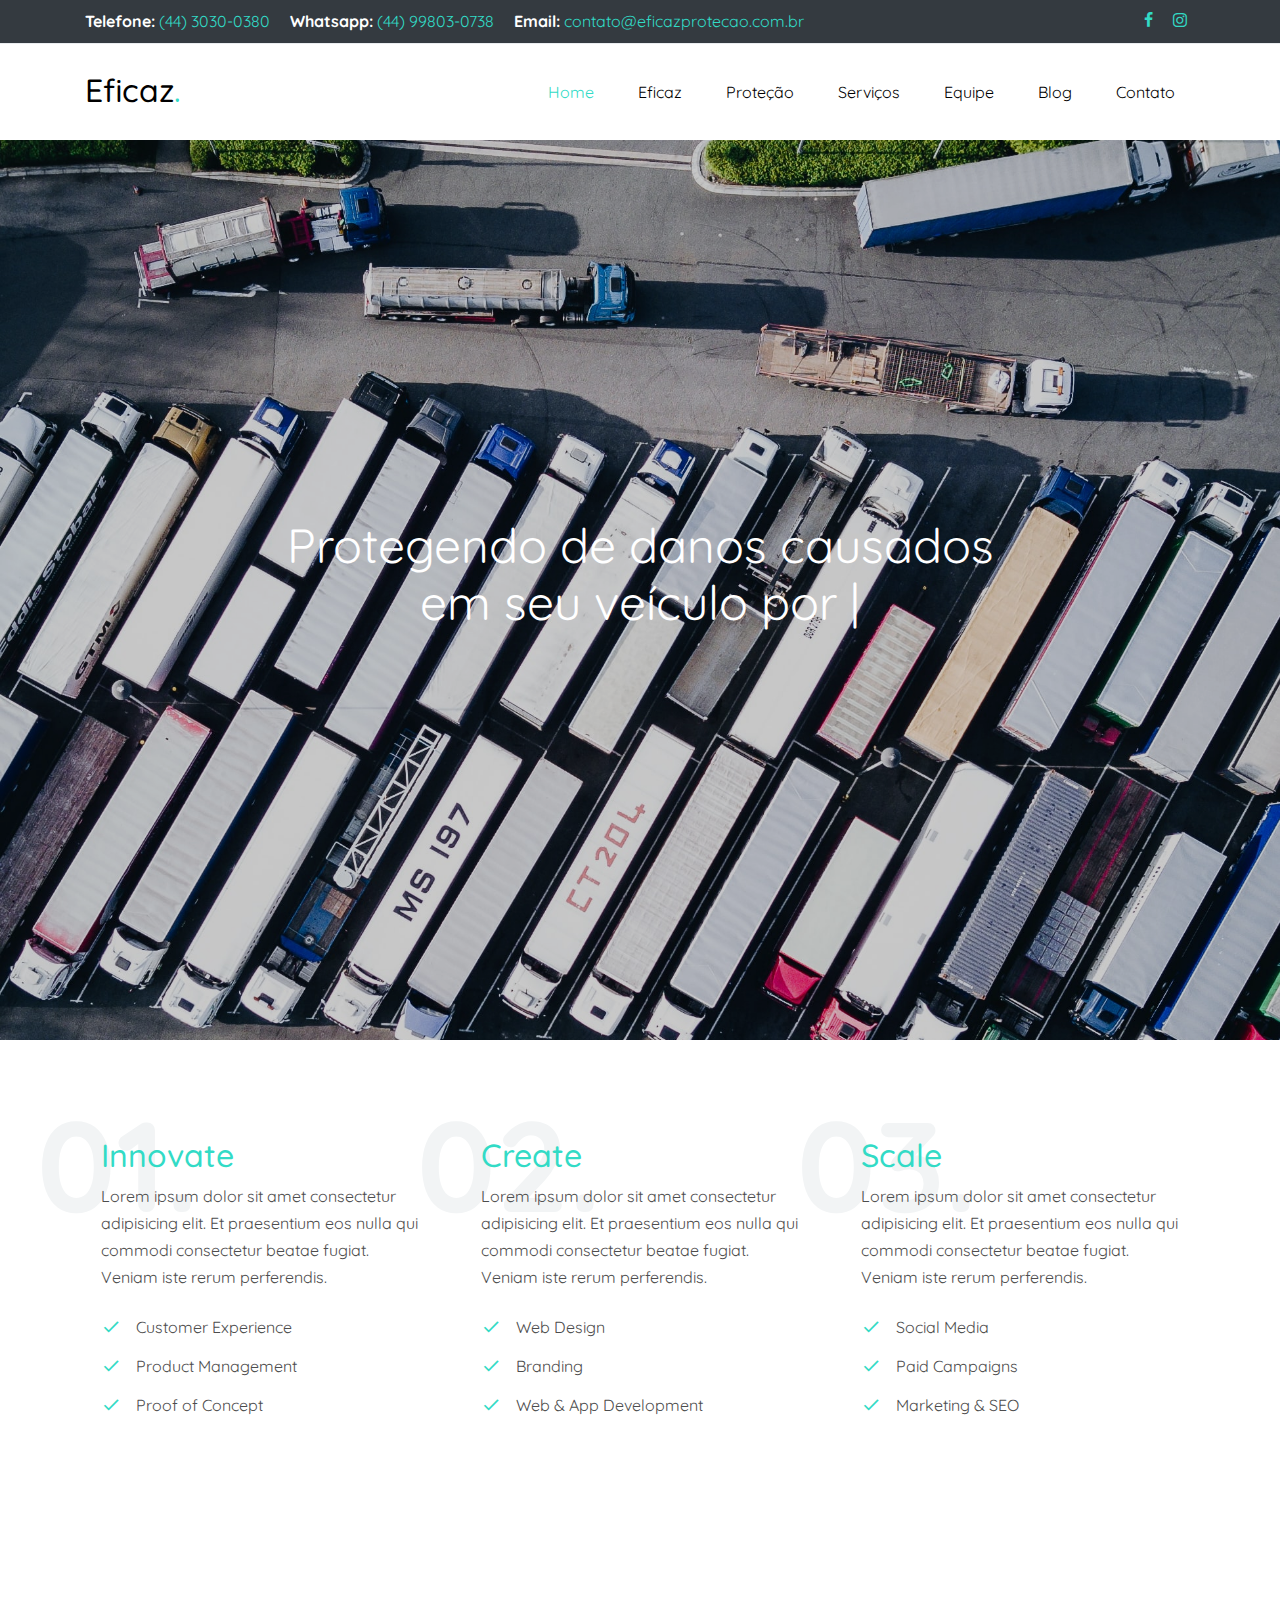
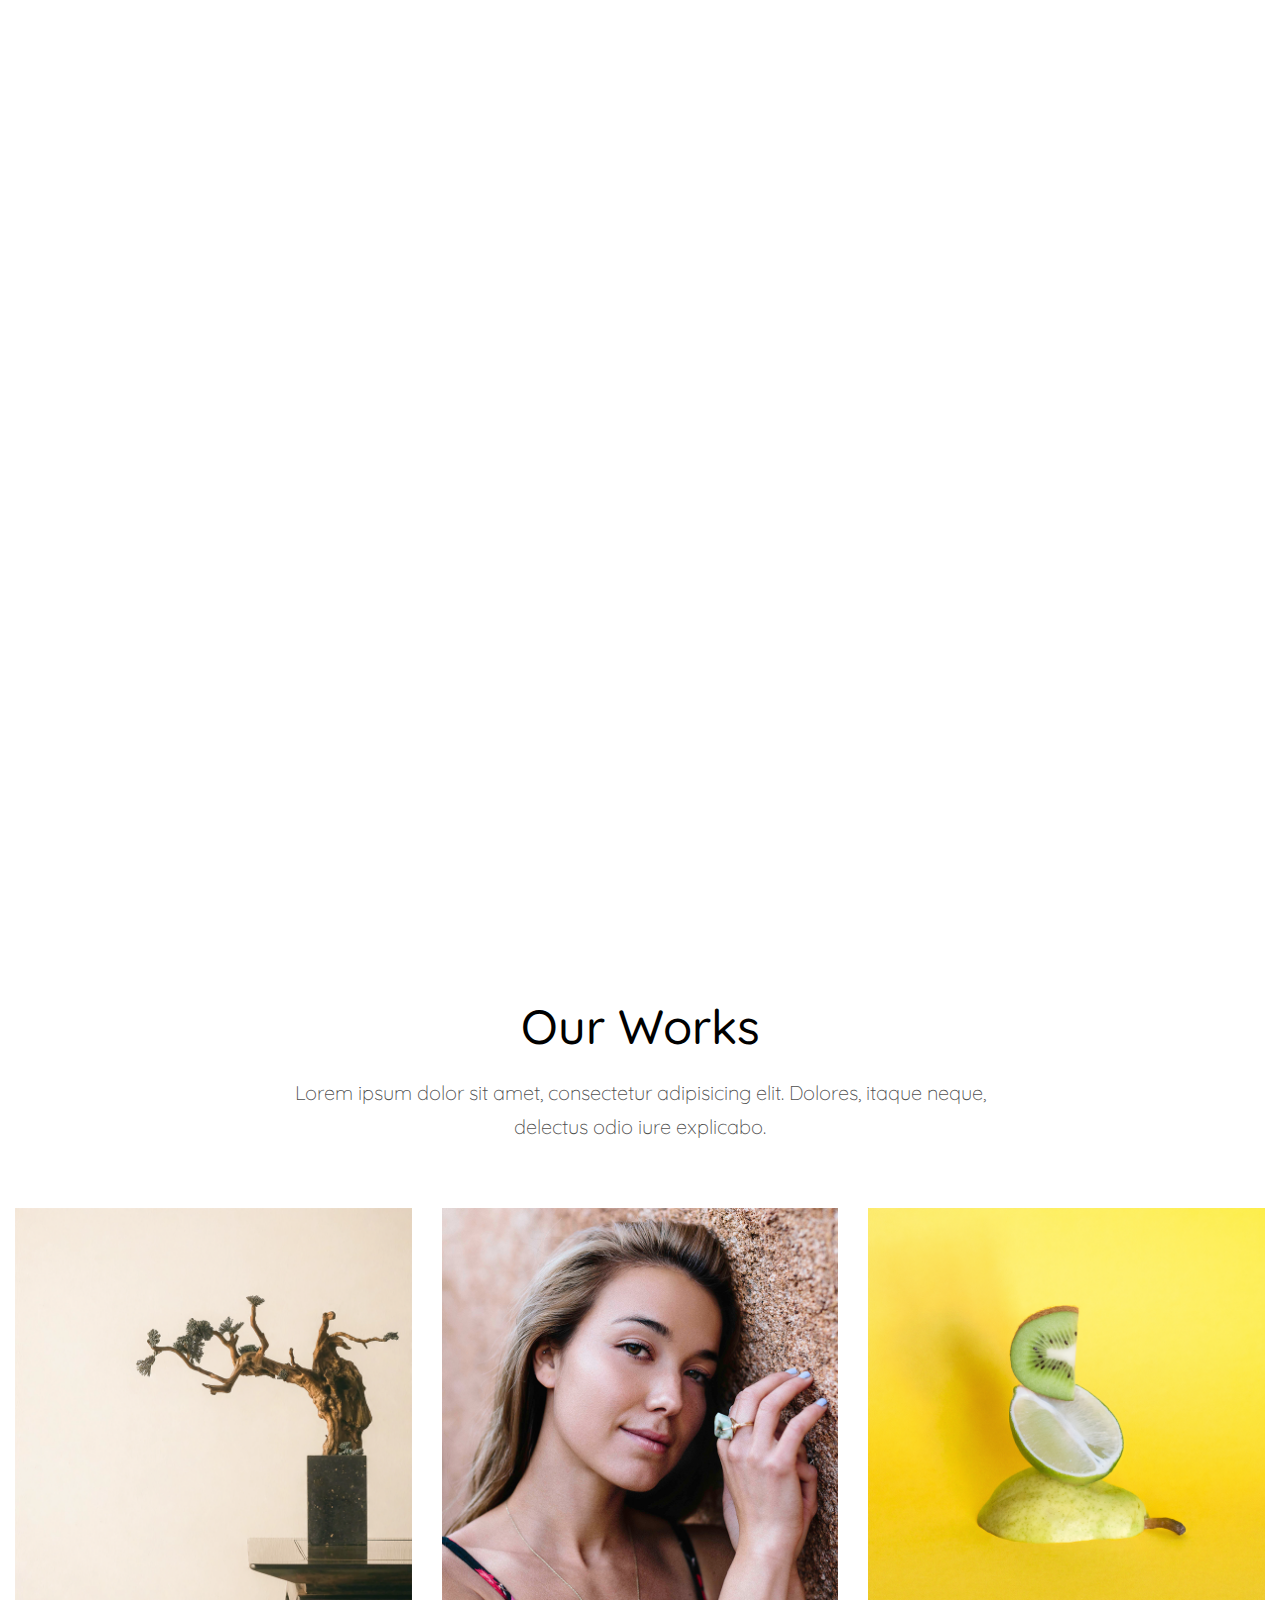
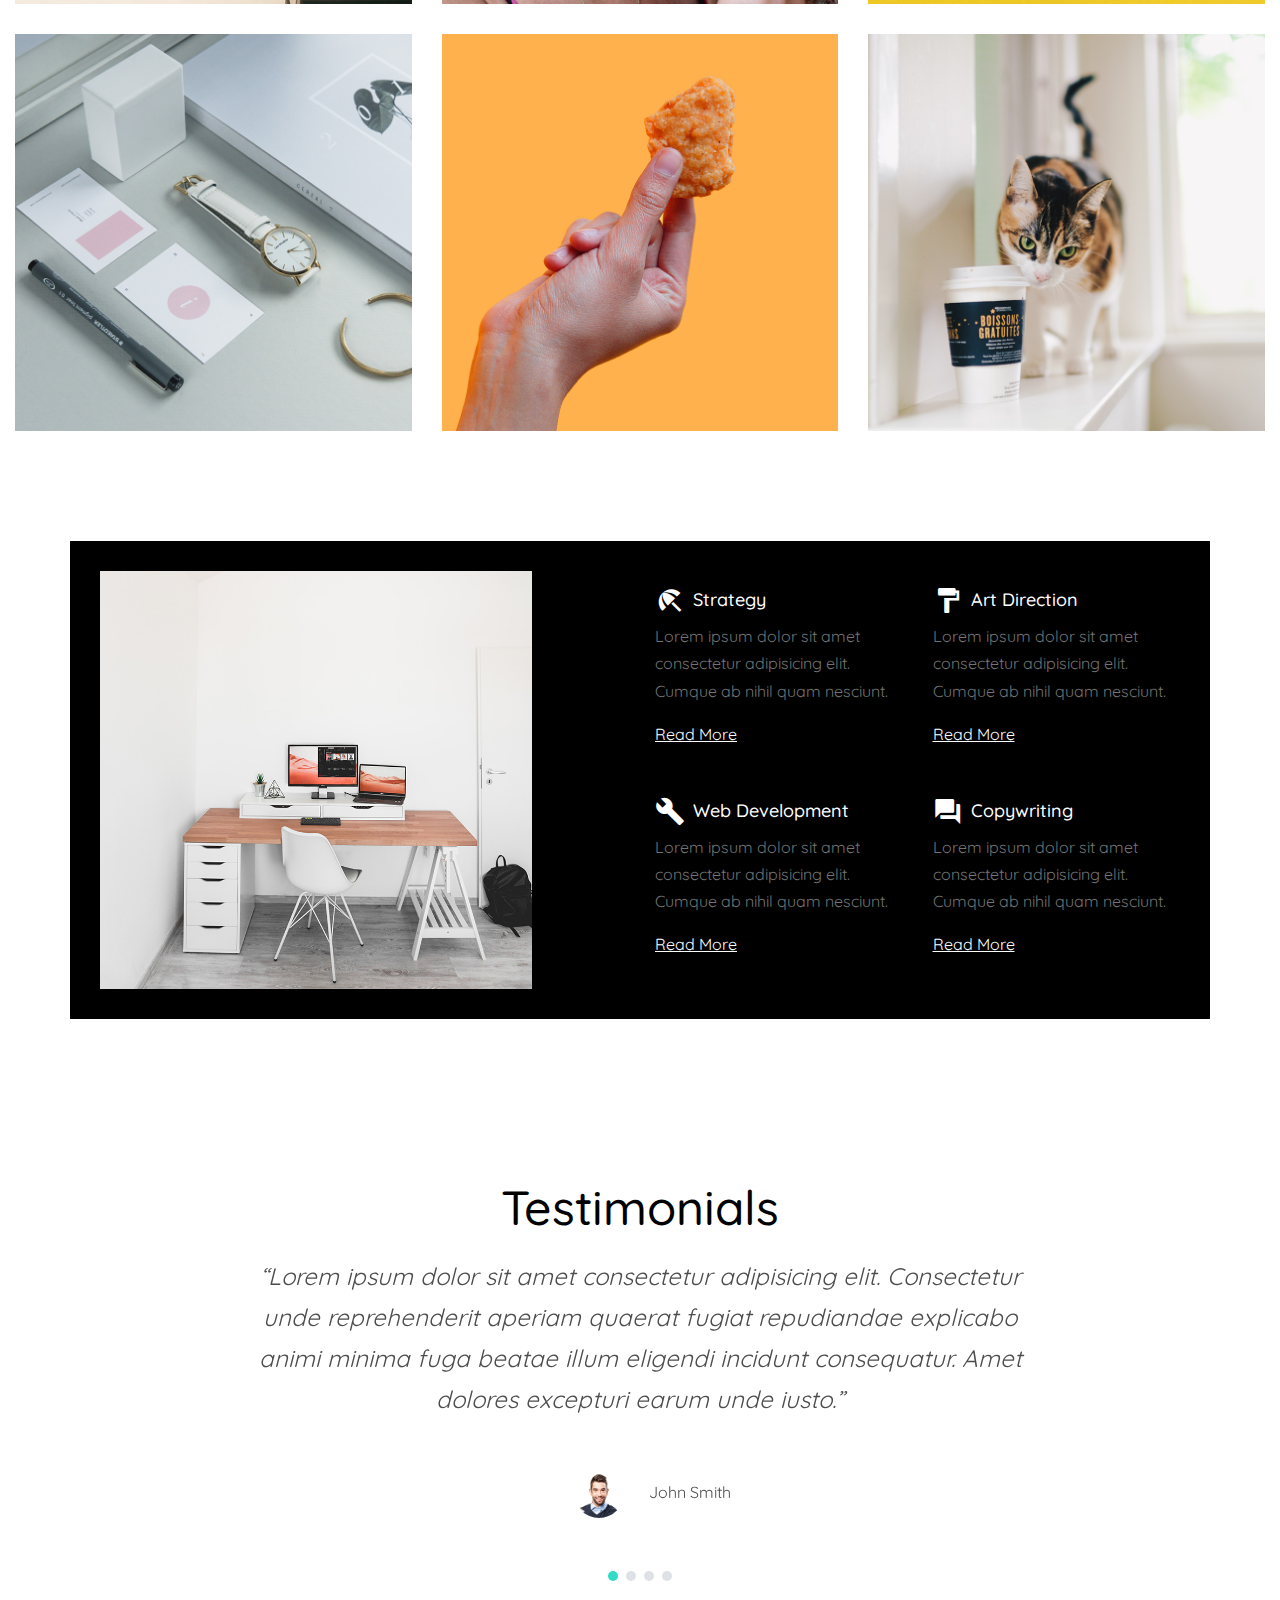
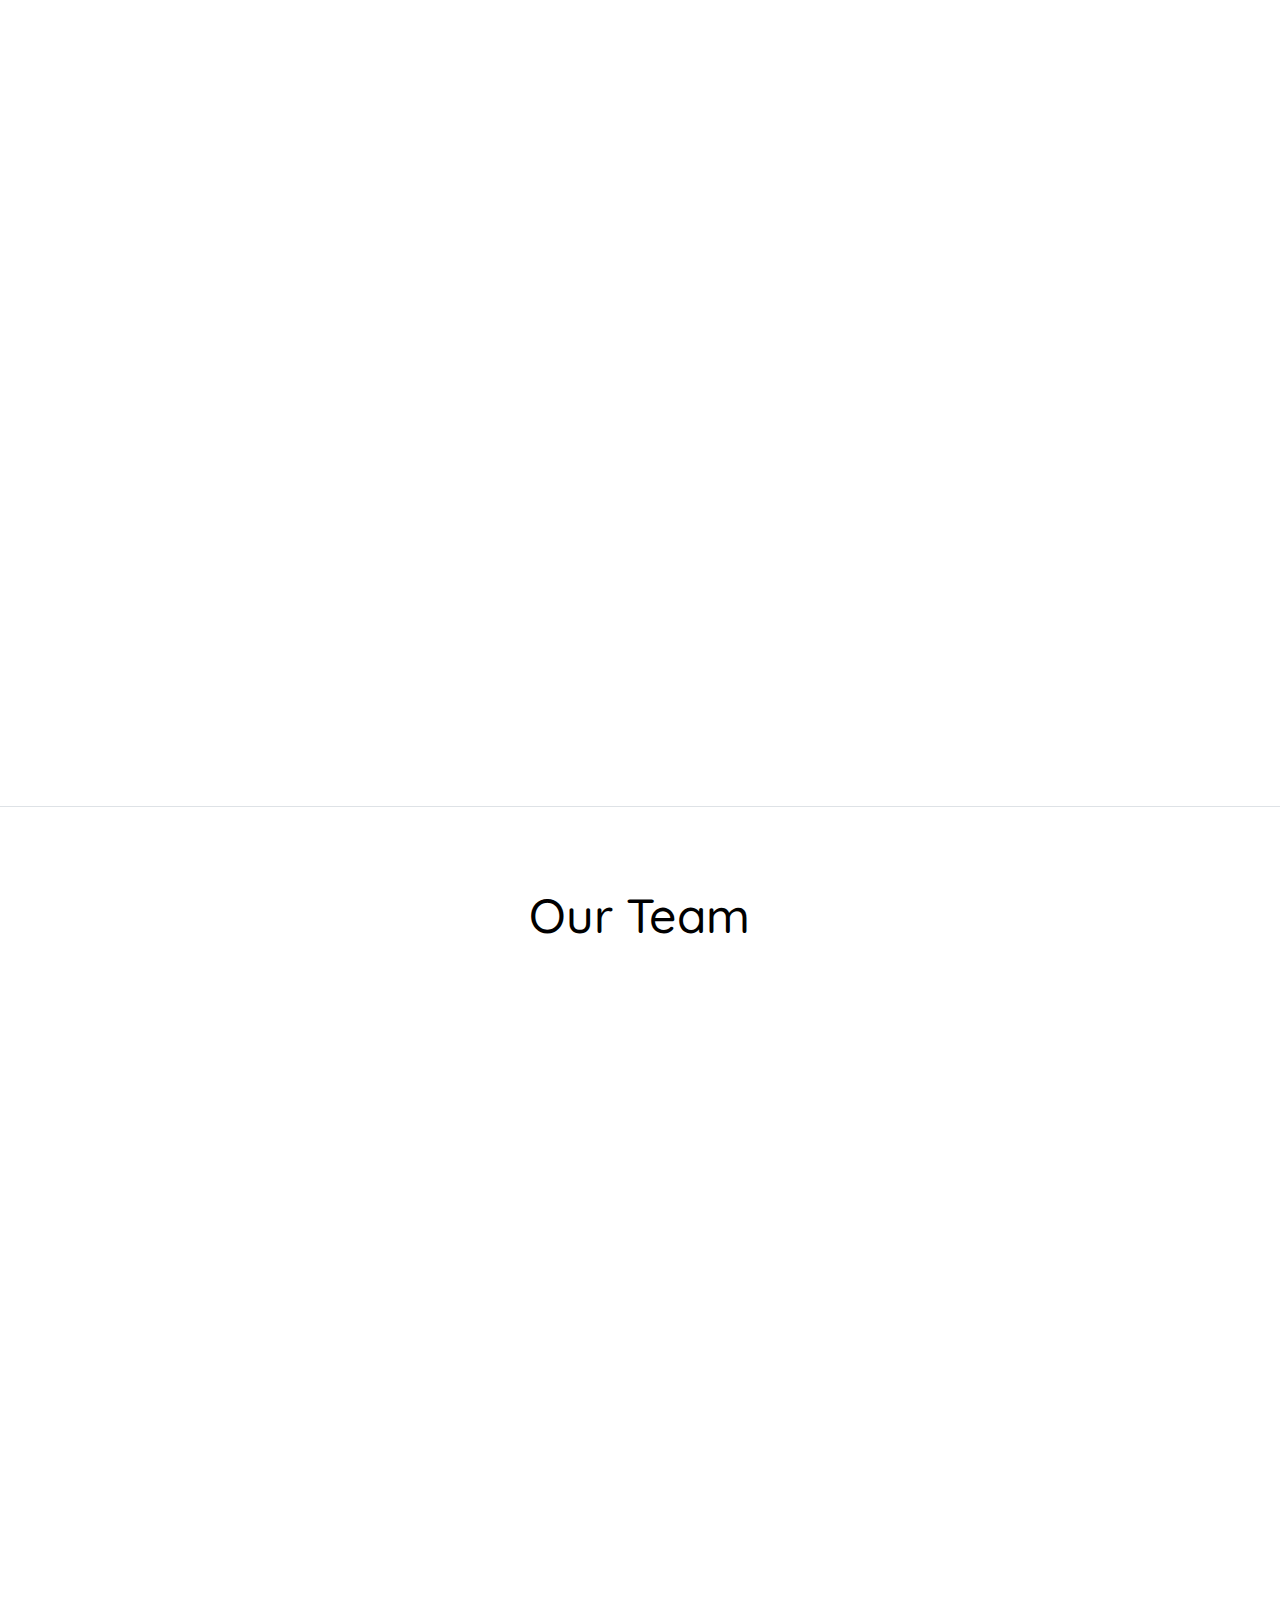
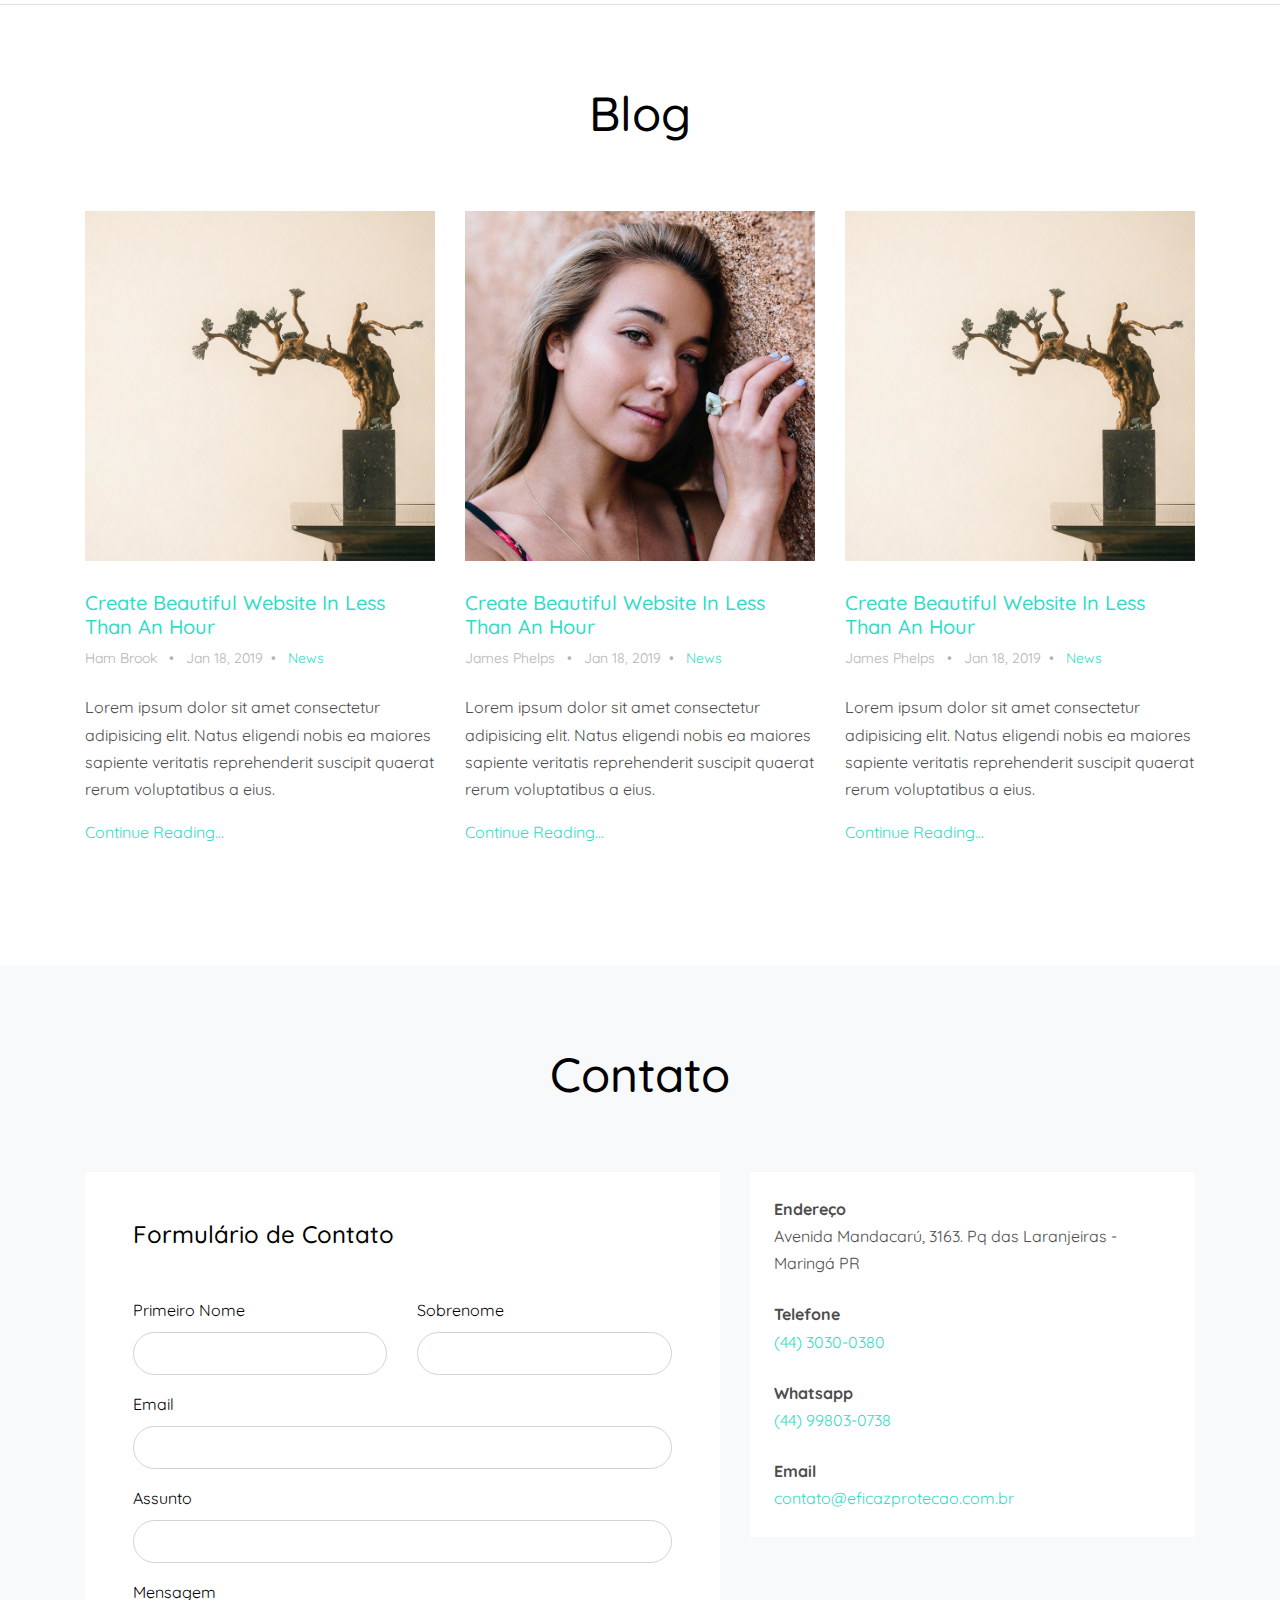
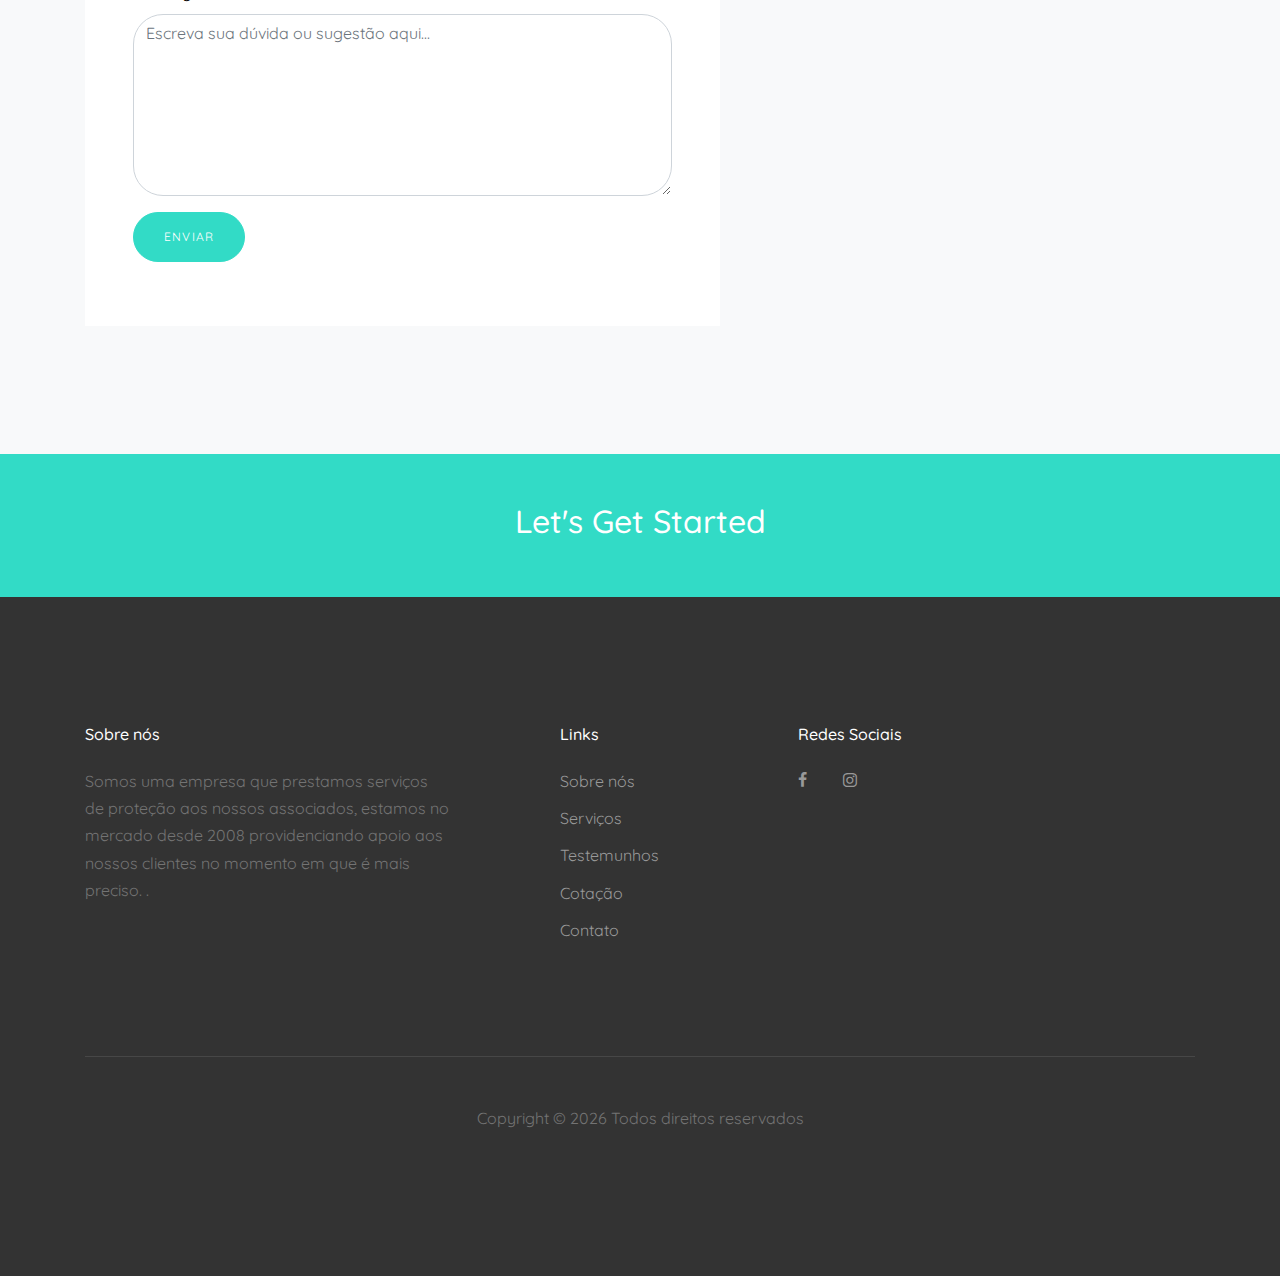
==== eficaz/site/index.html @ fd8262e9 "Init" ====
<!DOCTYPE html>
<html lang="en">

<head>
  <title>Eficaz Proteção &mdash; Proteção para o seu caminhão</title>
  <meta charset="utf-8">
  <meta name="viewport" content="width=device-width, initial-scale=1, shrink-to-fit=no">

  <link href="https://fonts.googleapis.com/css?family=Quicksand:300,400,500,700,900" rel="stylesheet">
  <link rel="stylesheet" href="fonts/icomoon/style.css">

  <link rel="stylesheet" href="css/bootstrap.min.css">
  <link rel="stylesheet" href="css/jquery-ui.css">
  <link rel="stylesheet" href="css/owl.carousel.min.css">
  <link rel="stylesheet" href="css/owl.theme.default.min.css">
  <link rel="stylesheet" href="css/owl.theme.default.min.css">

  <link rel="stylesheet" href="css/jquery.fancybox.min.css">

  <link rel="stylesheet" href="css/bootstrap-datepicker.css">

  <link rel="stylesheet" href="fonts/flaticon/font/flaticon.css">

  <link rel="stylesheet" href="css/aos.css">

  <link rel="stylesheet" href="css/style.css">

</head>

<body data-spy="scroll" data-target=".site-navbar-target" data-offset="300">

  <div class="site-wrap">

    <div class="site-mobile-menu site-navbar-target">
      <div class="site-mobile-menu-header">
        <div class="site-mobile-menu-close mt-3">
          <span class="icon-close2 js-menu-toggle"></span>
        </div>
      </div>
      <div class="site-mobile-menu-body"></div>
    </div>

    <div class="border-bottom top-bar py-2 bg-dark" id="home-section">
      <div class="container">
        <div class="row">
          <div class="col-md-9">
            <p class="mb-0">
              <span class="mr-3"><strong class="text-white">Telefone:</strong> <a href="tel://#">(44)
                  3030-0380</a></span>
              <span class="mr-3"><strong class="text-white">Whatsapp:</strong> <a
                  href="tel://#https://api.whatsapp.com/send?phone=5544998030738">(44) 99803-0738</a></span>
              <span><strong class="text-white">Email:</strong> <a href="#">contato@eficazprotecao.com.br</a></span>
            </p>
          </div>
          <div class="col-md-3">
            <ul class="social-media">
              <li><a href="#https://www.facebook.com/eficazprotecao.com.br/" class="p-2"><span
                    class="icon-facebook"></span></a></li>
              <li><a href="#https://www.instagram.com/eficazprotecao/" class="p-2"><span
                    class="icon-instagram"></span></a></li>
            </ul>
          </div>
        </div>
      </div>
    </div>

    <header class="site-navbar py-4 bg-white js-sticky-header site-navbar-target" role="banner">

      <div class="container">
        <div class="row align-items-center">

          <div class="col-11 col-xl-2">
            <h1 class="mb-0 site-logo"><a href="index.html" class="text-black h2 mb-0">Eficaz<span
                  class="text-primary">.</span> </a></h1>
          </div>
          <div class="col-12 col-md-10 d-none d-xl-block">
            <nav class="site-navigation position-relative text-right" role="navigation">

              <ul class="site-menu main-menu js-clone-nav mr-auto d-none d-lg-block">
                <li><a href="#home-section" class="nav-link">Home</a></li>
                <li><a href="#about-section">Eficaz</a></li>
                <li><a href="#work-section" class="nav-link">Proteção</a></li>
                <li><a href="#services-section" class="nav-link">Serviços</a></li>
                <li><a href="#team-section">Equipe</a></li>
                <li><a href="#blog-section" class="nav-link">Blog</a></li>
                <li><a href="#contact-section" class="nav-link">Contato</a></li>
              </ul>
            </nav>
          </div>


          <div class="d-inline-block d-xl-none ml-md-0 mr-auto py-3" style="position: relative; top: 3px;"><a href="#"
              class="site-menu-toggle js-menu-toggle text-black"><span class="icon-menu h3"></span></a></div>

        </div>
      </div>

    </header>



    <div class="site-blocks-cover overlay" style="background-image: url(images/truck.jpg);" data-aos="fade"
      data-stellar-background-ratio="0.5">
      <div class="container">
        <div class="row align-items-center justify-content-center text-center">

          <div class="col-md-12" data-aos="fade-up" data-aos-delay="400">

            <div class="row justify-content-center mb-4">
              <div class="col-md-8 text-center">
                <h1>Protegendo de danos causados em seu veículo por <span class="typed-words"></span></h1>
                <!--
                <div><a data-fancybox data-ratio="2" href="https://vimeo.com/317571768"
                    class="btn btn-primary btn-md">Watch
                    Video</a></div>
                    -->
              </div>
            </div>

          </div>
        </div>
      </div>
    </div>




    <section class="site-section">
      <div class="container">
        <div class="row">
          <div class="col-md-6 col-lg-4">
            <div class="p-3 box-with-humber">
              <div class="number-behind">01.</div>
              <h2 class="text-primary">Innovate</h2>
              <p class="mb-4">Lorem ipsum dolor sit amet consectetur adipisicing elit. Et praesentium eos nulla qui
                commodi consectetur beatae fugiat. Veniam iste rerum perferendis.</p>
              <ul class="list-unstyled ul-check primary">
                <li>Customer Experience</li>
                <li>Product Management</li>
                <li>Proof of Concept</li>
              </ul>
            </div>
          </div>

          <div class="col-md-6 col-lg-4">
            <div class="p-3 box-with-humber">
              <div class="number-behind">02.</div>
              <h2 class="text-primary">Create</h2>
              <p class="mb-4">Lorem ipsum dolor sit amet consectetur adipisicing elit. Et praesentium eos nulla qui
                commodi consectetur beatae fugiat. Veniam iste rerum perferendis.</p>
              <ul class="list-unstyled ul-check primary">
                <li>Web Design</li>
                <li>Branding</li>
                <li>Web &amp; App Development</li>
              </ul>
            </div>
          </div>

          <div class="col-md-6 col-lg-4">
            <div class="p-3 box-with-humber">
              <div class="number-behind">03.</div>
              <h2 class="text-primary">Scale</h2>
              <p class="mb-4">Lorem ipsum dolor sit amet consectetur adipisicing elit. Et praesentium eos nulla qui
                commodi consectetur beatae fugiat. Veniam iste rerum perferendis.</p>
              <ul class="list-unstyled ul-check primary">
                <li>Social Media</li>
                <li>Paid Campaigns</li>
                <li>Marketing &amp; SEO</li>
              </ul>
            </div>
          </div>
        </div>
      </div>
    </section>

    <div class="site-section" id="about-section">
      <div class="container">
        <div class="row mb-5">

          <div class="col-md-5 ml-auto mb-5 order-md-2" data-aos="fade">
            <img src="images/about_1.jpg" alt="Image" class="img-fluid rounded">
          </div>
          <div class="col-md-6 order-md-1" data-aos="fade">

            <div class="row">

              <div class="col-12">
                <div class="text-left pb-1">
                  <h2 class="text-black h1 site-section-heading">Nossa História</h2>
                </div>
              </div>
              <div class="col-12 mb-4">
                <p class="lead">A Eficaz Proteção é uma empresa que presta serviços de proteção, estamos no mercado
                  desde 2008 providenciando
                  apoio aos nossos clientes no momento em que é mais preciso.
                  Trabalhamos com proteção para veículos pesados (PROTEAUTO), que hoje é referencia nacional em proteção
                  para veículos pesados,
                  contando com mais de 8.000 associados ativos.
                  Temos como objetivo reunir pessoas idôneas e comprometidas em proteger-se mutuamente dos eventuais
                  prejuízos inesperados
                  advindos de sinistros em seus veículos.</p>
              </div>
              <div class="col-md-12 mb-md-5 mb-0 col-lg-12">
                <div class="unit-4">
                  <div class="unit-4-icon mr-6 mb-6"><span class="text-secondary icon-truck"></span></div>
                  <div>
                    <h3>Proteauto</h3>
                    <p>Uma Associação de Proteção Veicular sem fins lucrativos, através da prática do Associativismo,
                      busca oferecer a cada associado
                      o suporte necessário para que ele seja assistido com rapidez e eficiência quanto aos danos
                      causados em seu veículo por acidente,
                      colisão, incêndio, roubo ou furto.</p>

                  </div>
                </div>
              </div>
            </div>
          </div>

        </div>
      </div>
    </div>

    <section class="site-section" id="work-section">
      <div class="container">
        <div class="row mb-5 justify-content-center">
          <div class="col-md-8 text-center">
            <h2 class="text-black h1 site-section-heading text-center">Our Works</h2>
            <p class="lead">Lorem ipsum dolor sit amet, consectetur adipisicing elit. Dolores, itaque neque, delectus
              odio iure explicabo.</p>
          </div>
        </div>
      </div>
      <div class="container-fluid">
        <div class="row">
          <div class="col-md-6 col-lg-4">
            <a href="images/img_1.jpg" class="media-1" data-fancybox="gallery">
              <img src="images/img_1.jpg" alt="Image" class="img-fluid">
              <div class="media-1-content">
                <h2>Bonzai Tree</h2>
                <span class="category">Web Application</span>
              </div>
            </a>
          </div>
          <div class="col-md-6 col-lg-4">
            <a href="images/img_2.jpg" class="media-1" data-fancybox="gallery">
              <img src="images/img_2.jpg" alt="Image" class="img-fluid">
              <div class="media-1-content">
                <h2>Simple Woman</h2>
                <span class="category">Branding</span>
              </div>
            </a>
          </div>
          <div class="col-md-6 col-lg-4">
            <a href="images/img_3.jpg" class="media-1" data-fancybox="gallery">
              <img src="images/img_3.jpg" alt="Image" class="img-fluid">
              <div class="media-1-content">
                <h2>Fruits</h2>
                <span class="category">Website</span>
              </div>
            </a>
          </div>

          <div class="col-md-6 col-lg-4">
            <a href="images/img_4.jpg" class="media-1" data-fancybox="gallery">
              <img src="images/img_4.jpg" alt="Image" class="img-fluid">
              <div class="media-1-content">
                <h2>Design Material</h2>
                <span class="category">Web Application</span>
              </div>
            </a>
          </div>
          <div class="col-md-6 col-lg-4">
            <a href="images/img_5.jpg" class="media-1" data-fancybox="gallery">
              <img src="images/img_5.jpg" alt="Image" class="img-fluid">
              <div class="media-1-content">
                <h2>Handy Food</h2>
                <span class="category">Branding</span>
              </div>
            </a>
          </div>
          <div class="col-md-6 col-lg-4">
            <a href="images/img_6.jpg" class="media-1" data-fancybox="gallery">
              <img src="images/img_6.jpg" alt="Image" class="img-fluid">
              <div class="media-1-content">
                <h2>Cat With Cup</h2>
                <span class="category">Website</span>
              </div>
            </a>
          </div>


        </div>
      </div>
    </section>

    <section class="section ft-feature-1">
      <div class="container">
        <div class="row align-items-stretch">
          <div class="col-12 bg-black w-100 ft-feature-1-content">
            <div class="row align-items-center">
              <div class="col-lg-5">

                <img src="images/about_1.jpg" alt="Image" class="img-fluid mb-4 mb-lg-0">

              </div>
              <div class="col-lg-3 ml-auto">
                <div class="mb-5">
                  <h3 class="d-flex align-items-center"><span
                      class="icon icon-beach_access mr-2"></span><span>Strategy</span></h3>
                  <p>Lorem ipsum dolor sit amet consectetur adipisicing elit. Cumque ab nihil quam nesciunt.</p>
                  <p><a href="#">Read More</a></p>
                </div>

                <div>
                  <h3 class="d-flex align-items-center"><span class="icon icon-build mr-2"></span><span>Web
                      Development</span></h3>
                  <p>Lorem ipsum dolor sit amet consectetur adipisicing elit. Cumque ab nihil quam nesciunt.</p>
                  <p><a href="#">Read More</a></p>
                </div>

              </div>
              <div class="col-lg-3">
                <div class="mb-5">
                  <h3 class="d-flex align-items-center"><span class="icon icon-format_paint mr-2"></span><span>Art
                      Direction</span></h3>
                  <p>Lorem ipsum dolor sit amet consectetur adipisicing elit. Cumque ab nihil quam nesciunt.</p>
                  <p><a href="#">Read More</a></p>
                </div>

                <div>
                  <h3 class="d-flex align-items-center"><span
                      class="icon icon-question_answer mr-2"></span><span>Copywriting</span></h3>
                  <p>Lorem ipsum dolor sit amet consectetur adipisicing elit. Cumque ab nihil quam nesciunt.</p>
                  <p><a href="#">Read More</a></p>
                </div>
              </div>
            </div>
          </div>
        </div>
      </div>
    </section>


    <section class="site-section testimonial-wrap">
      <div class="container">
        <div class="row justify-content-center">
          <div class="col-md-8 text-center">
            <h2 class="text-black h1 site-section-heading text-center">Testimonials</h2>
          </div>
        </div>
      </div>
      <div class="slide-one-item home-slider owl-carousel">
        <div>
          <div class="testimonial">

            <blockquote class="mb-5">
              <p>&ldquo;Lorem ipsum dolor sit amet consectetur adipisicing elit. Consectetur unde reprehenderit aperiam
                quaerat fugiat repudiandae explicabo animi minima fuga beatae illum eligendi incidunt consequatur. Amet
                dolores excepturi earum unde iusto.&rdquo;</p>
            </blockquote>

            <figure class="mb-4 d-flex align-items-center justify-content-center">
              <div><img src="images/person_3.jpg" alt="Image" class="w-50 img-fluid mb-3"></div>
              <p>John Smith</p>
            </figure>
          </div>
        </div>
        <div>
          <div class="testimonial">

            <blockquote class="mb-5">
              <p>&ldquo;Lorem ipsum dolor sit amet consectetur adipisicing elit. Consectetur unde reprehenderit aperiam
                quaerat fugiat repudiandae explicabo animi minima fuga beatae illum eligendi incidunt consequatur. Amet
                dolores excepturi earum unde iusto.&rdquo;</p>
            </blockquote>
            <figure class="mb-4 d-flex align-items-center justify-content-center">
              <div><img src="images/person_2.jpg" alt="Image" class="w-50 img-fluid mb-3"></div>
              <p>Christine Aguilar</p>
            </figure>

          </div>
        </div>

        <div>
          <div class="testimonial">

            <blockquote class="mb-5">
              <p>&ldquo;Lorem ipsum dolor sit amet consectetur adipisicing elit. Consectetur unde reprehenderit aperiam
                quaerat fugiat repudiandae explicabo animi minima fuga beatae illum eligendi incidunt consequatur. Amet
                dolores excepturi earum unde iusto.&rdquo;</p>
            </blockquote>
            <figure class="mb-4 d-flex align-items-center justify-content-center">
              <div><img src="images/person_4.jpg" alt="Image" class="w-50 img-fluid mb-3"></div>
              <p>Robert Spears</p>
            </figure>


          </div>
        </div>

        <div>
          <div class="testimonial">

            <blockquote class="mb-5">
              <p>&ldquo;Lorem ipsum dolor sit amet consectetur adipisicing elit. Consectetur unde reprehenderit aperiam
                quaerat fugiat repudiandae explicabo animi minima fuga beatae illum eligendi incidunt consequatur. Amet
                dolores excepturi earum unde iusto.&rdquo;</p>
            </blockquote>
            <figure class="mb-4 d-flex align-items-center justify-content-center">
              <div><img src="images/person_5.jpg" alt="Image" class="w-50 img-fluid mb-3"></div>
              <p>Bruce Rogers</p>
            </figure>

          </div>
        </div>

      </div>
    </section>

    <section class="site-section border-bottom" id="services-section">
      <div class="container">
        <div class="row justify-content-center mb-5">
          <div class="col-md-8 text-center" data-aos="fade-up">
            <h2 class="text-black h1 site-section-heading text-center">Our Services</h2>
          </div>
        </div>
        <div class="row align-items-stretch">
          <div class="col-md-6 col-lg-4 mb-4 mb-lg-4" data-aos="fade-up">
            <div class="unit-4 d-flex">
              <div class="unit-4-icon mr-4"><span class="text-primary icon-laptop2"></span></div>
              <div>
                <h3>Web Design</h3>
                <p>Lorem ipsum dolor sit amet consectetur adipisicing elit. Perferendis quis molestiae vitae eligendi
                  at.</p>
                <p><a href="#">Learn More</a></p>
              </div>
            </div>
          </div>
          <div class="col-md-6 col-lg-4 mb-4 mb-lg-4" data-aos="fade-up" data-aos-delay="100">
            <div class="unit-4 d-flex">
              <div class="unit-4-icon mr-4"><span class="text-primary icon-shopping_cart"></span></div>
              <div>
                <h3>eCommerce</h3>
                <p>Lorem ipsum dolor sit amet consectetur adipisicing elit. Perferendis quis molestiae vitae eligendi
                  at.</p>
                <p><a href="#">Learn More</a></p>
              </div>
            </div>
          </div>
          <div class="col-md-6 col-lg-4 mb-4 mb-lg-4" data-aos="fade-up" data-aos-delay="200">
            <div class="unit-4 d-flex">
              <div class="unit-4-icon mr-4"><span class="text-primary icon-question_answer"></span></div>
              <div>
                <h3>Web Applications</h3>
                <p>Lorem ipsum dolor sit amet consectetur adipisicing elit. Perferendis quis molestiae vitae eligendi
                  at.</p>
                <p><a href="#">Learn More</a></p>
              </div>
            </div>
          </div>


          <div class="col-md-6 col-lg-4 mb-4 mb-lg-4" data-aos="fade-up" data-aos-delay="300">
            <div class="unit-4 d-flex">
              <div class="unit-4-icon mr-4"><span class="text-primary icon-format_paint"></span></div>
              <div>
                <h3>Branding</h3>
                <p>Lorem ipsum dolor sit amet consectetur adipisicing elit. Perferendis quis molestiae vitae eligendi
                  at.</p>
                <p><a href="#">Learn More</a></p>
              </div>
            </div>
          </div>
          <div class="col-md-6 col-lg-4 mb-4 mb-lg-4" data-aos="fade-up" data-aos-delay="400">
            <div class="unit-4 d-flex">
              <div class="unit-4-icon mr-4"><span class="text-primary icon-extension"></span></div>
              <div>
                <h3>Copy Writing</h3>
                <p>Lorem ipsum dolor sit amet consectetur adipisicing elit. Perferendis quis molestiae vitae eligendi
                  at.</p>
                <p><a href="#">Learn More</a></p>
              </div>
            </div>
          </div>
          <div class="col-md-6 col-lg-4 mb-4 mb-lg-4" data-aos="fade-up" data-aos-delay="500">
            <div class="unit-4 d-flex">
              <div class="unit-4-icon mr-4"><span class="text-primary icon-phonelink"></span></div>
              <div>
                <h3>Mobile Applications</h3>
                <p>Lorem ipsum dolor sit amet consectetur adipisicing elit. Perferendis quis molestiae vitae eligendi
                  at.</p>
                <p><a href="#">Learn More</a></p>
              </div>
            </div>
          </div>

        </div>
      </div>
    </section>

    <div class="site-section border-bottom" id="team-section">
      <div class="container">
        <div class="row justify-content-center mb-5">
          <div class="col-md-7 text-center">
            <h2 class="text-black h1 site-section-heading">Our Team</h2>
          </div>
        </div>
        <div class="row">
          <div class="col-md-6 col-lg-4 mb-5 mb-lg-0" data-aos="fade" data-aos-delay="100">
            <div class="person text-center">
              <img src="images/person_2.jpg" alt="Image" class="img-fluid rounded-circle w-50 mb-5">
              <h3>John Rooster</h3>
              <p class="position text-muted">Co-Founder, President</p>
              <p class="mb-4">Lorem ipsum dolor sit amet consectetur adipisicing elit. Nisi at consequatur unde
                molestiae quidem provident voluptatum deleniti quo iste error eos est praesentium distinctio cupiditate
                tempore suscipit inventore deserunt tenetur.</p>
              <ul class="ul-social-circle">
                <li><a href="#"><span class="icon-facebook"></span></a></li>
                <li><a href="#"><span class="icon-twitter"></span></a></li>
                <li><a href="#"><span class="icon-linkedin"></span></a></li>
                <li><a href="#"><span class="icon-instagram"></span></a></li>
              </ul>
            </div>
          </div>
          <div class="col-md-6 col-lg-4 mb-5 mb-lg-0" data-aos="fade" data-aos-delay="200">
            <div class="person text-center">
              <img src="images/person_3.jpg" alt="Image" class="img-fluid rounded-circle w-50 mb-5">
              <h3>Tom Sharp</h3>
              <p class="position text-muted">Co-Founder, COO</p>
              <p class="mb-4">Lorem ipsum dolor sit amet consectetur adipisicing elit. Nisi at consequatur unde
                molestiae quidem provident voluptatum deleniti quo iste error eos est praesentium distinctio cupiditate
                tempore suscipit inventore deserunt tenetur.</p>
              <ul class="ul-social-circle">
                <li><a href="#"><span class="icon-facebook"></span></a></li>
                <li><a href="#"><span class="icon-twitter"></span></a></li>
                <li><a href="#"><span class="icon-linkedin"></span></a></li>
                <li><a href="#"><span class="icon-instagram"></span></a></li>
              </ul>
            </div>
          </div>
          <div class="col-md-6 col-lg-4 mb-5 mb-lg-0" data-aos="fade" data-aos-delay="300">
            <div class="person text-center">
              <img src="images/person_4.jpg" alt="Image" class="img-fluid rounded-circle w-50 mb-5">
              <h3>Winston Hodson</h3>
              <p class="position text-muted">Marketing</p>
              <p class="mb-4">Lorem ipsum dolor sit amet consectetur adipisicing elit. Nisi at consequatur unde
                molestiae quidem provident voluptatum deleniti quo iste error eos est praesentium distinctio cupiditate
                tempore suscipit inventore deserunt tenetur.</p>
              <ul class="ul-social-circle">
                <li><a href="#"><span class="icon-facebook"></span></a></li>
                <li><a href="#"><span class="icon-twitter"></span></a></li>
                <li><a href="#"><span class="icon-linkedin"></span></a></li>
                <li><a href="#"><span class="icon-instagram"></span></a></li>
              </ul>
            </div>
          </div>
        </div>
      </div>
    </div>

    <section class="site-section" id="blog-section">
      <div class="container">
        <div class="row justify-content-center mb-5">
          <div class="col-md-8 text-center">
            <h2 class="text-black h1 site-section-heading text-center">Blog</h2>
          </div>
        </div>

        <div class="row">
          <div class="col-md-6 col-lg-4 mb-4 mb-lg-4">
            <div class="h-entry">
              <a href="single.html"><img src="images/img_1.jpg" alt="Image" class="img-fluid"></a>
              <h2 class="font-size-regular"><a href="single.html">Create Beautiful Website In Less Than An Hour</a></h2>
              <div class="meta mb-4">Ham Brook <span class="mx-2">&bullet;</span> Jan 18, 2019<span
                  class="mx-2">&bullet;</span> <a href="#">News</a></div>
              <p>Lorem ipsum dolor sit amet consectetur adipisicing elit. Natus eligendi nobis ea maiores sapiente
                veritatis reprehenderit suscipit quaerat rerum voluptatibus a eius.</p>
              <p><a href="#">Continue Reading...</a></p>
            </div>
          </div>
          <div class="col-md-6 col-lg-4 mb-4 mb-lg-4">
            <div class="h-entry">
              <a href="single.html"><img src="images/img_2.jpg" alt="Image" class="img-fluid"></a>
              <h2 class="font-size-regular"><a href="single.html">Create Beautiful Website In Less Than An Hour</a></h2>
              <div class="meta mb-4">James Phelps <span class="mx-2">&bullet;</span> Jan 18, 2019<span
                  class="mx-2">&bullet;</span> <a href="#">News</a></div>
              <p>Lorem ipsum dolor sit amet consectetur adipisicing elit. Natus eligendi nobis ea maiores sapiente
                veritatis reprehenderit suscipit quaerat rerum voluptatibus a eius.</p>
              <p><a href="#">Continue Reading...</a></p>
            </div>
          </div>
          <div class="col-md-6 col-lg-4 mb-4 mb-lg-4">
            <div class="h-entry">
              <a href="single.html"><img src="images/img_1.jpg" alt="Image" class="img-fluid"></a>
              <h2 class="font-size-regular"><a href="single.html">Create Beautiful Website In Less Than An Hour</a></h2>
              <div class="meta mb-4">James Phelps <span class="mx-2">&bullet;</span> Jan 18, 2019<span
                  class="mx-2">&bullet;</span> <a href="#">News</a></div>
              <p>Lorem ipsum dolor sit amet consectetur adipisicing elit. Natus eligendi nobis ea maiores sapiente
                veritatis reprehenderit suscipit quaerat rerum voluptatibus a eius.</p>
              <p><a href="#">Continue Reading...</a></p>
            </div>
          </div>

        </div>
      </div>
    </section>




    <section class="site-section bg-light" id="contact-section">
      <div class="container">
        <div class="row mb-5">
          <div class="col-12 text-center">
            <h2 class="text-black h1 site-section-heading">Contato</h2>
          </div>
        </div>
        <div class="row">
          <div class="col-md-7 mb-5">



            <form action="#" class="p-5 bg-white">

              <h2 class="h4 text-black mb-5">Formulário de Contato</h2>

              <div class="row form-group">
                <div class="col-md-6 mb-3 mb-md-0">
                  <label class="text-black" for="fname">Primeiro Nome</label>
                  <input type="text" id="fname" class="form-control">
                </div>
                <div class="col-md-6">
                  <label class="text-black" for="lname">Sobrenome</label>
                  <input type="text" id="lname" class="form-control">
                </div>
              </div>

              <div class="row form-group">

                <div class="col-md-12">
                  <label class="text-black" for="email">Email</label>
                  <input type="email" id="email" class="form-control">
                </div>
              </div>

              <div class="row form-group">

                <div class="col-md-12">
                  <label class="text-black" for="subject">Assunto</label>
                  <input type="subject" id="subject" class="form-control">
                </div>
              </div>

              <div class="row form-group">
                <div class="col-md-12">
                  <label class="text-black" for="message">Mensagem</label>
                  <textarea name="message" id="message" cols="30" rows="7" class="form-control"
                    placeholder="Escreva sua dúvida ou sugestão aqui..."></textarea>
                </div>
              </div>

              <div class="row form-group">
                <div class="col-md-12">
                  <input type="submit" value="Enviar" class="btn btn-primary btn-md text-white">
                </div>
              </div>


            </form>
          </div>
          <div class="col-md-5">

            <div class="p-4 mb-3 bg-white">
              <p class="mb-0 font-weight-bold">Endereço</p>
              <p class="mb-4">Avenida Mandacarú, 3163. Pq das Laranjeiras - Maringá PR</p>

              <p class="mb-0 font-weight-bold">Telefone</p>
              <p class="mb-4"><a href="#">(44) 3030-0380</a></p>

              <p class="mb-0 font-weight-bold">Whatsapp</p>
              <p class="mb-4"><a href="#">(44) 99803-0738</a></p>

              <p class="mb-0 font-weight-bold">Email </p>
              <p class="mb-0"><a href="#">contato@eficazprotecao.com.br</a></p>

            </div>

          </div>
        </div>
      </div>
    </section>

    <a href="#" class="bg-primary py-5 d-block">
      <div class="container">
        <div class="row justify-content-center">
          <div class="col-md10">
            <h2 class="text-white">Let's Get Started</h2>
          </div>
        </div>
      </div>
    </a>

    <footer class="site-footer">
      <div class="container">
        <div class="row">
          <div class="col-md-10">
            <div class="row">
              <div class="col-md-5">
                <h2 class="footer-heading mb-4">Sobre nós</h2>
                <p>Somos uma empresa que prestamos serviços de proteção aos nossos associados, estamos no mercado
                   desde 2008 providenciando apoio aos nossos clientes no momento em que é mais preciso. .</p>
              </div>
              <div class="col-md-3 ml-auto">
                <h2 class="footer-heading mb-4">Links</h2>
                <ul class="list-unstyled">
                  <li><a href="#">Sobre nós</a></li>
                  <li><a href="#">Serviços</a></li>
                  <li><a href="#">Testemunhos</a></li>
                  <li><a href="#">Cotação</a></li>
                  <li><a href="#">Contato</a></li>
                </ul>
              </div>
              <div class="col-md-3">
                <h2 class="footer-heading mb-4">Redes Sociais</h2>
                <a href="#" class="pl-0 pr-3"><span class="icon-facebook"></span></a>
                <a href="#" class="pl-3 pr-3"><span class="icon-instagram"></span></a>
              </div>
            </div>
          </div>

        </div>
        <div class="row pt-5 mt-5 text-center">
          <div class="col-md-12">
            <div class="border-top pt-5">
              <p>
                Copyright &copy;
                <script>document.write(new Date().getFullYear());</script> Todos direitos reservados 
              </p>
            </div>
          </div>

        </div>
      </div>
    </footer>

  </div> <!-- .site-wrap -->

  <script src="js/jquery-3.3.1.min.js"></script>
  <script src="js/jquery-migrate-3.0.1.min.js"></script>
  <script src="js/jquery-ui.js"></script>
  <script src="js/popper.min.js"></script>
  <script src="js/bootstrap.min.js"></script>
  <script src="js/owl.carousel.min.js"></script>
  <script src="js/jquery.stellar.min.js"></script>
  <script src="js/jquery.countdown.min.js"></script>
  <script src="js/bootstrap-datepicker.min.js"></script>
  <script src="js/jquery.easing.1.3.js"></script>
  <script src="js/aos.js"></script>
  <script src="js/jquery.fancybox.min.js"></script>
  <script src="js/jquery.sticky.js"></script>

  <script src="js/typed.js"></script>
  <script>
    var typed = new Typed('.typed-words', {
      strings: [" acidente", " colisão", " incendio", " roubo", " furto"],
      typeSpeed: 80,
      backSpeed: 80,
      backDelay: 4000,
      startDelay: 1000,
      loop: true,
      showCursor: true
    });
  </script>

  <script src="js/main.js"></script>



</body>

</html>
---- eficaz/site/fonts/icomoon/style.css ----
@font-face {
  font-family: 'icomoon';
  src:  url('fonts/icomoon.eot?10si43');
  src:  url('fonts/icomoon.eot?10si43#iefix') format('embedded-opentype'),
    url('fonts/icomoon.ttf?10si43') format('truetype'),
    url('fonts/icomoon.woff?10si43') format('woff'),
    url('fonts/icomoon.svg?10si43#icomoon') format('svg');
  font-weight: normal;
  font-style: normal;
}

[class^="icon-"], [class*=" icon-"] {
  /* use !important to prevent issues with browser extensions that change fonts */
  font-family: 'icomoon' !important;
  speak: none;
  font-style: normal;
  font-weight: normal;
  font-variant: normal;
  text-transform: none;
  line-height: 1;

  /* Better Font Rendering =========== */
  -webkit-font-smoothing: antialiased;
  -moz-osx-font-smoothing: grayscale;
}

.icon-asterisk:before {
  content: "\f069";
}
.icon-plus:before {
  content: "\f067";
}
.icon-question:before {
  content: "\f128";
}
.icon-minus:before {
  content: "\f068";
}
.icon-glass:before {
  content: "\f000";
}
.icon-music:before {
  content: "\f001";
}
.icon-search:before {
  content: "\f002";
}
.icon-envelope-o:before {
  content: "\f003";
}
.icon-heart:before {
  content: "\f004";
}
.icon-star:before {
  content: "\f005";
}
.icon-star-o:before {
  content: "\f006";
}
.icon-user:before {
  content: "\f007";
}
.icon-film:before {
  content: "\f008";
}
.icon-th-large:before {
  content: "\f009";
}
.icon-th:before {
  content: "\f00a";
}
.icon-th-list:before {
  content: "\f00b";
}
.icon-check:before {
  content: "\f00c";
}
.icon-close:before {
  content: "\f00d";
}
.icon-remove:before {
  content: "\f00d";
}
.icon-times:before {
  content: "\f00d";
}
.icon-search-plus:before {
  content: "\f00e";
}
.icon-search-minus:before {
  content: "\f010";
}
.icon-power-off:before {
  content: "\f011";
}
.icon-signal:before {
  content: "\f012";
}
.icon-cog:before {
  content: "\f013";
}
.icon-gear:before {
  content: "\f013";
}
.icon-trash-o:before {
  content: "\f014";
}
.icon-home:before {
  content: "\f015";
}
.icon-file-o:before {
  content: "\f016";
}
.icon-clock-o:before {
  content: "\f017";
}
.icon-road:before {
  content: "\f018";
}
.icon-download:before {
  content: "\f019";
}
.icon-arrow-circle-o-down:before {
  content: "\f01a";
}
.icon-arrow-circle-o-up:before {
  content: "\f01b";
}
.icon-inbox:before {
  content: "\f01c";
}
.icon-play-circle-o:before {
  content: "\f01d";
}
.icon-repeat:before {
  content: "\f01e";
}
.icon-rotate-right:before {
  content: "\f01e";
}
.icon-refresh:before {
  content: "\f021";
}
.icon-list-alt:before {
  content: "\f022";
}
.icon-lock:before {
  content: "\f023";
}
.icon-flag:before {
  content: "\f024";
}
.icon-headphones:before {
  content: "\f025";
}
.icon-volume-off:before {
  content: "\f026";
}
.icon-volume-down:before {
  content: "\f027";
}
.icon-volume-up:before {
  content: "\f028";
}
.icon-qrcode:before {
  content: "\f029";
}
.icon-barcode:before {
  content: "\f02a";
}
.icon-tag:before {
  content: "\f02b";
}
.icon-tags:before {
  content: "\f02c";
}
.icon-book:before {
  content: "\f02d";
}
.icon-bookmark:before {
  content: "\f02e";
}
.icon-print:before {
  content: "\f02f";
}
.icon-camera:before {
  content: "\f030";
}
.icon-font:before {
  content: "\f031";
}
.icon-bold:before {
  content: "\f032";
}
.icon-italic:before {
  content: "\f033";
}
.icon-text-height:before {
  content: "\f034";
}
.icon-text-width:before {
  content: "\f035";
}
.icon-align-left:before {
  content: "\f036";
}
.icon-align-center:before {
  content: "\f037";
}
.icon-align-right:before {
  content: "\f038";
}
.icon-align-justify:before {
  content: "\f039";
}
.icon-list:before {
  content: "\f03a";
}
.icon-dedent:before {
  content: "\f03b";
}
.icon-outdent:before {
  content: "\f03b";
}
.icon-indent:before {
  content: "\f03c";
}
.icon-video-camera:before {
  content: "\f03d";
}
.icon-image:before {
  content: "\f03e";
}
.icon-photo:before {
  content: "\f03e";
}
.icon-picture-o:before {
  content: "\f03e";
}
.icon-pencil:before {
  content: "\f040";
}
.icon-map-marker:before {
  content: "\f041";
}
.icon-adjust:before {
  content: "\f042";
}
.icon-tint:before {
  content: "\f043";
}
.icon-edit:before {
  content: "\f044";
}
.icon-pencil-square-o:before {
  content: "\f044";
}
.icon-share-square-o:before {
  content: "\f045";
}
.icon-check-square-o:before {
  content: "\f046";
}
.icon-arrows:before {
  content: "\f047";
}
.icon-step-backward:before {
  content: "\f048";
}
.icon-fast-backward:before {
  content: "\f049";
}
.icon-backward:before {
  content: "\f04a";
}
.icon-play:before {
  content: "\f04b";
}
.icon-pause:before {
  content: "\f04c";
}
.icon-stop:before {
  content: "\f04d";
}
.icon-forward:before {
  content: "\f04e";
}
.icon-fast-forward:before {
  content: "\f050";
}
.icon-step-forward:before {
  content: "\f051";
}
.icon-eject:before {
  content: "\f052";
}
.icon-chevron-left:before {
  content: "\f053";
}
.icon-chevron-right:before {
  content: "\f054";
}
.icon-plus-circle:before {
  content: "\f055";
}
.icon-minus-circle:before {
  content: "\f056";
}
.icon-times-circle:before {
  content: "\f057";
}
.icon-check-circle:before {
  content: "\f058";
}
.icon-question-circle:before {
  content: "\f059";
}
.icon-info-circle:before {
  content: "\f05a";
}
.icon-crosshairs:before {
  content: "\f05b";
}
.icon-times-circle-o:before {
  content: "\f05c";
}
.icon-check-circle-o:before {
  content: "\f05d";
}
.icon-ban:before {
  content: "\f05e";
}
.icon-arrow-left:before {
  content: "\f060";
}
.icon-arrow-right:before {
  content: "\f061";
}
.icon-arrow-up:before {
  content: "\f062";
}
.icon-arrow-down:before {
  content: "\f063";
}
.icon-mail-forward:before {
  content: "\f064";
}
.icon-share:before {
  content: "\f064";
}
.icon-expand:before {
  content: "\f065";
}
.icon-compress:before {
  content: "\f066";
}
.icon-exclamation-circle:before {
  content: "\f06a";
}
.icon-gift:before {
  content: "\f06b";
}
.icon-leaf:before {
  content: "\f06c";
}
.icon-fire:before {
  content: "\f06d";
}
.icon-eye:before {
  content: "\f06e";
}
.icon-eye-slash:before {
  content: "\f070";
}
.icon-exclamation-triangle:before {
  content: "\f071";
}
.icon-warning:before {
  content: "\f071";
}
.icon-plane:before {
  content: "\f072";
}
.icon-calendar:before {
  content: "\f073";
}
.icon-random:before {
  content: "\f074";
}
.icon-comment:before {
  content: "\f075";
}
.icon-magnet:before {
  content: "\f076";
}
.icon-chevron-up:before {
  content: "\f077";
}
.icon-chevron-down:before {
  content: "\f078";
}
.icon-retweet:before {
  content: "\f079";
}
.icon-shopping-cart:before {
  content: "\f07a";
}
.icon-folder:before {
  content: "\f07b";
}
.icon-folder-open:before {
  content: "\f07c";
}
.icon-arrows-v:before {
  content: "\f07d";
}
.icon-arrows-h:before {
  content: "\f07e";
}
.icon-bar-chart:before {
  content: "\f080";
}
.icon-bar-chart-o:before {
  content: "\f080";
}
.icon-twitter-square:before {
  content: "\f081";
}
.icon-facebook-square:before {
  content: "\f082";
}
.icon-camera-retro:before {
  content: "\f083";
}
.icon-key:before {
  content: "\f084";
}
.icon-cogs:before {
  content: "\f085";
}
.icon-gears:before {
  content: "\f085";
}
.icon-comments:before {
  content: "\f086";
}
.icon-thumbs-o-up:before {
  content: "\f087";
}
.icon-thumbs-o-down:before {
  content: "\f088";
}
.icon-star-half:before {
  content: "\f089";
}
.icon-heart-o:before {
  content: "\f08a";
}
.icon-sign-out:before {
  content: "\f08b";
}
.icon-linkedin-square:before {
  content: "\f08c";
}
.icon-thumb-tack:before {
  content: "\f08d";
}
.icon-external-link:before {
  content: "\f08e";
}
.icon-sign-in:before {
  content: "\f090";
}
.icon-trophy:before {
  content: "\f091";
}
.icon-github-square:before {
  content: "\f092";
}
.icon-upload:before {
  content: "\f093";
}
.icon-lemon-o:before {
  content: "\f094";
}
.icon-phone:before {
  content: "\f095";
}
.icon-square-o:before {
  content: "\f096";
}
.icon-bookmark-o:before {
  content: "\f097";
}
.icon-phone-square:before {
  content: "\f098";
}
.icon-twitter:before {
  content: "\f099";
}
.icon-facebook:before {
  content: "\f09a";
}
.icon-facebook-f:before {
  content: "\f09a";
}
.icon-github:before {
  content: "\f09b";
}
.icon-unlock:before {
  content: "\f09c";
}
.icon-credit-card:before {
  content: "\f09d";
}
.icon-feed:before {
  content: "\f09e";
}
.icon-rss:before {
  content: "\f09e";
}
.icon-hdd-o:before {
  content: "\f0a0";
}
.icon-bullhorn:before {
  content: "\f0a1";
}
.icon-bell-o:before {
  content: "\f0a2";
}
.icon-certificate:before {
  content: "\f0a3";
}
.icon-hand-o-right:before {
  content: "\f0a4";
}
.icon-hand-o-left:before {
  content: "\f0a5";
}
.icon-hand-o-up:before {
  content: "\f0a6";
}
.icon-hand-o-down:before {
  content: "\f0a7";
}
.icon-arrow-circle-left:before {
  content: "\f0a8";
}
.icon-arrow-circle-right:before {
  content: "\f0a9";
}
.icon-arrow-circle-up:before {
  content: "\f0aa";
}
.icon-arrow-circle-down:before {
  content: "\f0ab";
}
.icon-globe:before {
  content: "\f0ac";
}
.icon-wrench:before {
  content: "\f0ad";
}
.icon-tasks:before {
  content: "\f0ae";
}
.icon-filter:before {
  content: "\f0b0";
}
.icon-briefcase:before {
  content: "\f0b1";
}
.icon-arrows-alt:before {
  content: "\f0b2";
}
.icon-group:before {
  content: "\f0c0";
}
.icon-users:before {
  content: "\f0c0";
}
.icon-chain:before {
  content: "\f0c1";
}
.icon-link:before {
  content: "\f0c1";
}
.icon-cloud:before {
  content: "\f0c2";
}
.icon-flask:before {
  content: "\f0c3";
}
.icon-cut:before {
  content: "\f0c4";
}
.icon-scissors:before {
  content: "\f0c4";
}
.icon-copy:before {
  content: "\f0c5";
}
.icon-files-o:before {
  content: "\f0c5";
}
.icon-paperclip:before {
  content: "\f0c6";
}
.icon-floppy-o:before {
  content: "\f0c7";
}
.icon-save:before {
  content: "\f0c7";
}
.icon-square:before {
  content: "\f0c8";
}
.icon-bars:before {
  content: "\f0c9";
}
.icon-navicon:before {
  content: "\f0c9";
}
.icon-reorder:before {
  content: "\f0c9";
}
.icon-list-ul:before {
  content: "\f0ca";
}
.icon-list-ol:before {
  content: "\f0cb";
}
.icon-strikethrough:before {
  content: "\f0cc";
}
.icon-underline:before {
  content: "\f0cd";
}
.icon-table:before {
  content: "\f0ce";
}
.icon-magic:before {
  content: "\f0d0";
}
.icon-truck:before {
  content: "\f0d1";
}
.icon-pinterest:before {
  content: "\f0d2";
}
.icon-pinterest-square:before {
  content: "\f0d3";
}
.icon-google-plus-square:before {
  content: "\f0d4";
}
.icon-google-plus:before {
  content: "\f0d5";
}
.icon-money:before {
  content: "\f0d6";
}
.icon-caret-down:before {
  content: "\f0d7";
}
.icon-caret-up:before {
  content: "\f0d8";
}
.icon-caret-left:before {
  content: "\f0d9";
}
.icon-caret-right:before {
  content: "\f0da";
}
.icon-columns:before {
  content: "\f0db";
}
.icon-sort:before {
  content: "\f0dc";
}
.icon-unsorted:before {
  content: "\f0dc";
}
.icon-sort-desc:before {
  content: "\f0dd";
}
.icon-sort-down:before {
  content: "\f0dd";
}
.icon-sort-asc:before {
  content: "\f0de";
}
.icon-sort-up:before {
  content: "\f0de";
}
.icon-envelope:before {
  content: "\f0e0";
}
.icon-linkedin:before {
  content: "\f0e1";
}
.icon-rotate-left:before {
  content: "\f0e2";
}
.icon-undo:before {
  content: "\f0e2";
}
.icon-gavel:before {
  content: "\f0e3";
}
.icon-legal:before {
  content: "\f0e3";
}
.icon-dashboard:before {
  content: "\f0e4";
}
.icon-tachometer:before {
  content: "\f0e4";
}
.icon-comment-o:before {
  content: "\f0e5";
}
.icon-comments-o:before {
  content: "\f0e6";
}
.icon-bolt:before {
  content: "\f0e7";
}
.icon-flash:before {
  content: "\f0e7";
}
.icon-sitemap:before {
  content: "\f0e8";
}
.icon-umbrella:before {
  content: "\f0e9";
}
.icon-clipboard:before {
  content: "\f0ea";
}
.icon-paste:before {
  content: "\f0ea";
}
.icon-lightbulb-o:before {
  content: "\f0eb";
}
.icon-exchange:before {
  content: "\f0ec";
}
.icon-cloud-download:before {
  content: "\f0ed";
}
.icon-cloud-upload:before {
  content: "\f0ee";
}
.icon-user-md:before {
  content: "\f0f0";
}
.icon-stethoscope:before {
  content: "\f0f1";
}
.icon-suitcase:before {
  content: "\f0f2";
}
.icon-bell:before {
  content: "\f0f3";
}
.icon-coffee:before {
  content: "\f0f4";
}
.icon-cutlery:before {
  content: "\f0f5";
}
.icon-file-text-o:before {
  content: "\f0f6";
}
.icon-building-o:before {
  content: "\f0f7";
}
.icon-hospital-o:before {
  content: "\f0f8";
}
.icon-ambulance:before {
  content: "\f0f9";
}
.icon-medkit:before {
  content: "\f0fa";
}
.icon-fighter-jet:before {
  content: "\f0fb";
}
.icon-beer:before {
  content: "\f0fc";
}
.icon-h-square:before {
  content: "\f0fd";
}
.icon-plus-square:before {
  content: "\f0fe";
}
.icon-angle-double-left:before {
  content: "\f100";
}
.icon-angle-double-right:before {
  content: "\f101";
}
.icon-angle-double-up:before {
  content: "\f102";
}
.icon-angle-double-down:before {
  content: "\f103";
}
.icon-angle-left:before {
  content: "\f104";
}
.icon-angle-right:before {
  content: "\f105";
}
.icon-angle-up:before {
  content: "\f106";
}
.icon-angle-down:before {
  content: "\f107";
}
.icon-desktop:before {
  content: "\f108";
}
.icon-laptop:before {
  content: "\f109";
}
.icon-tablet:before {
  content: "\f10a";
}
.icon-mobile:before {
  content: "\f10b";
}
.icon-mobile-phone:before {
  content: "\f10b";
}
.icon-circle-o:before {
  content: "\f10c";
}
.icon-quote-left:before {
  content: "\f10d";
}
.icon-quote-right:before {
  content: "\f10e";
}
.icon-spinner:before {
  content: "\f110";
}
.icon-circle:before {
  content: "\f111";
}
.icon-mail-reply:before {
  content: "\f112";
}
.icon-reply:before {
  content: "\f112";
}
.icon-github-alt:before {
  content: "\f113";
}
.icon-folder-o:before {
  content: "\f114";
}
.icon-folder-open-o:before {
  content: "\f115";
}
.icon-smile-o:before {
  content: "\f118";
}
.icon-frown-o:before {
  content: "\f119";
}
.icon-meh-o:before {
  content: "\f11a";
}
.icon-gamepad:before {
  content: "\f11b";
}
.icon-keyboard-o:before {
  content: "\f11c";
}
.icon-flag-o:before {
  content: "\f11d";
}
.icon-flag-checkered:before {
  content: "\f11e";
}
.icon-terminal:before {
  content: "\f120";
}
.icon-code:before {
  content: "\f121";
}
.icon-mail-reply-all:before {
  content: "\f122";
}
.icon-reply-all:before {
  content: "\f122";
}
.icon-star-half-empty:before {
  content: "\f123";
}
.icon-star-half-full:before {
  content: "\f123";
}
.icon-star-half-o:before {
  content: "\f123";
}
.icon-location-arrow:before {
  content: "\f124";
}
.icon-crop:before {
  content: "\f125";
}
.icon-code-fork:before {
  content: "\f126";
}
.icon-chain-broken:before {
  content: "\f127";
}
.icon-unlink:before {
  content: "\f127";
}
.icon-info:before {
  content: "\f129";
}
.icon-exclamation:before {
  content: "\f12a";
}
.icon-superscript:before {
  content: "\f12b";
}
.icon-subscript:before {
  content: "\f12c";
}
.icon-eraser:before {
  content: "\f12d";
}
.icon-puzzle-piece:before {
  content: "\f12e";
}
.icon-microphone:before {
  content: "\f130";
}
.icon-microphone-slash:before {
  content: "\f131";
}
.icon-shield:before {
  content: "\f132";
}
.icon-calendar-o:before {
  content: "\f133";
}
.icon-fire-extinguisher:before {
  content: "\f134";
}
.icon-rocket:before {
  content: "\f135";
}
.icon-maxcdn:before {
  content: "\f136";
}
.icon-chevron-circle-left:before {
  content: "\f137";
}
.icon-chevron-circle-right:before {
  content: "\f138";
}
.icon-chevron-circle-up:before {
  content: "\f139";
}
.icon-chevron-circle-down:before {
  content: "\f13a";
}
.icon-html5:before {
  content: "\f13b";
}
.icon-css3:before {
  content: "\f13c";
}
.icon-anchor:before {
  content: "\f13d";
}
.icon-unlock-alt:before {
  content: "\f13e";
}
.icon-bullseye:before {
  content: "\f140";
}
.icon-ellipsis-h:before {
  content: "\f141";
}
.icon-ellipsis-v:before {
  content: "\f142";
}
.icon-rss-square:before {
  content: "\f143";
}
.icon-play-circle:before {
  content: "\f144";
}
.icon-ticket:before {
  content: "\f145";
}
.icon-minus-square:before {
  content: "\f146";
}
.icon-minus-square-o:before {
  content: "\f147";
}
.icon-level-up:before {
  content: "\f148";
}
.icon-level-down:before {
  content: "\f149";
}
.icon-check-square:before {
  content: "\f14a";
}
.icon-pencil-square:before {
  content: "\f14b";
}
.icon-external-link-square:before {
  content: "\f14c";
}
.icon-share-square:before {
  content: "\f14d";
}
.icon-compass:before {
  content: "\f14e";
}
.icon-caret-square-o-down:before {
  content: "\f150";
}
.icon-toggle-down:before {
  content: "\f150";
}
.icon-caret-square-o-up:before {
  content: "\f151";
}
.icon-toggle-up:before {
  content: "\f151";
}
.icon-caret-square-o-right:before {
  content: "\f152";
}
.icon-toggle-right:before {
  content: "\f152";
}
.icon-eur:before {
  content: "\f153";
}
.icon-euro:before {
  content: "\f153";
}
.icon-gbp:before {
  content: "\f154";
}
.icon-dollar:before {
  content: "\f155";
}
.icon-usd:before {
  content: "\f155";
}
.icon-inr:before {
  content: "\f156";
}
.icon-rupee:before {
  content: "\f156";
}
.icon-cny:before {
  content: "\f157";
}
.icon-jpy:before {
  content: "\f157";
}
.icon-rmb:before {
  content: "\f157";
}
.icon-yen:before {
  content: "\f157";
}
.icon-rouble:before {
  content: "\f158";
}
.icon-rub:before {
  content: "\f158";
}
.icon-ruble:before {
  content: "\f158";
}
.icon-krw:before {
  content: "\f159";
}
.icon-won:before {
  content: "\f159";
}
.icon-bitcoin:before {
  content: "\f15a";
}
.icon-btc:before {
  content: "\f15a";
}
.icon-file:before {
  content: "\f15b";
}
.icon-file-text:before {
  content: "\f15c";
}
.icon-sort-alpha-asc:before {
  content: "\f15d";
}
.icon-sort-alpha-desc:before {
  content: "\f15e";
}
.icon-sort-amount-asc:before {
  content: "\f160";
}
.icon-sort-amount-desc:before {
  content: "\f161";
}
.icon-sort-numeric-asc:before {
  content: "\f162";
}
.icon-sort-numeric-desc:before {
  content: "\f163";
}
.icon-thumbs-up:before {
  content: "\f164";
}
.icon-thumbs-down:before {
  content: "\f165";
}
.icon-youtube-square:before {
  content: "\f166";
}
.icon-youtube:before {
  content: "\f167";
}
.icon-xing:before {
  content: "\f168";
}
.icon-xing-square:before {
  content: "\f169";
}
.icon-youtube-play:before {
  content: "\f16a";
}
.icon-dropbox:before {
  content: "\f16b";
}
.icon-stack-overflow:before {
  content: "\f16c";
}
.icon-instagram:before {
  content: "\f16d";
}
.icon-flickr:before {
  content: "\f16e";
}
.icon-adn:before {
  content: "\f170";
}
.icon-bitbucket:before {
  content: "\f171";
}
.icon-bitbucket-square:before {
  content: "\f172";
}
.icon-tumblr:before {
  content: "\f173";
}
.icon-tumblr-square:before {
  content: "\f174";
}
.icon-long-arrow-down:before {
  content: "\f175";
}
.icon-long-arrow-up:before {
  content: "\f176";
}
.icon-long-arrow-left:before {
  content: "\f177";
}
.icon-long-arrow-right:before {
  content: "\f178";
}
.icon-apple:before {
  content: "\f179";
}
.icon-windows:before {
  content: "\f17a";
}
.icon-android:before {
  content: "\f17b";
}
.icon-linux:before {
  content: "\f17c";
}
.icon-dribbble:before {
  content: "\f17d";
}
.icon-skype:before {
  content: "\f17e";
}
.icon-foursquare:before {
  content: "\f180";
}
.icon-trello:before {
  content: "\f181";
}
.icon-female:before {
  content: "\f182";
}
.icon-male:before {
  content: "\f183";
}
.icon-gittip:before {
  content: "\f184";
}
.icon-gratipay:before {
  content: "\f184";
}
.icon-sun-o:before {
  content: "\f185";
}
.icon-moon-o:before {
  content: "\f186";
}
.icon-archive:before {
  content: "\f187";
}
.icon-bug:before {
  content: "\f188";
}
.icon-vk:before {
  content: "\f189";
}
.icon-weibo:before {
  content: "\f18a";
}
.icon-renren:before {
  content: "\f18b";
}
.icon-pagelines:before {
  content: "\f18c";
}
.icon-stack-exchange:before {
  content: "\f18d";
}
.icon-arrow-circle-o-right:before {
  content: "\f18e";
}
.icon-arrow-circle-o-left:before {
  content: "\f190";
}
.icon-caret-square-o-left:before {
  content: "\f191";
}
.icon-toggle-left:before {
  content: "\f191";
}
.icon-dot-circle-o:before {
  content: "\f192";
}
.icon-wheelchair:before {
  content: "\f193";
}
.icon-vimeo-square:before {
  content: "\f194";
}
.icon-try:before {
  content: "\f195";
}
.icon-turkish-lira:before {
  content: "\f195";
}
.icon-plus-square-o:before {
  content: "\f196";
}
.icon-space-shuttle:before {
  content: "\f197";
}
.icon-slack:before {
  content: "\f198";
}
.icon-envelope-square:before {
  content: "\f199";
}
.icon-wordpress:before {
  content: "\f19a";
}
.icon-openid:before {
  content: "\f19b";
}
.icon-bank:before {
  content: "\f19c";
}
.icon-institution:before {
  content: "\f19c";
}
.icon-university:before {
  content: "\f19c";
}
.icon-graduation-cap:before {
  content: "\f19d";
}
.icon-mortar-board:before {
  content: "\f19d";
}
.icon-yahoo:before {
  content: "\f19e";
}
.icon-google:before {
  content: "\f1a0";
}
.icon-reddit:before {
  content: "\f1a1";
}
.icon-reddit-square:before {
  content: "\f1a2";
}
.icon-stumbleupon-circle:before {
  content: "\f1a3";
}
.icon-stumbleupon:before {
  content: "\f1a4";
}
.icon-delicious:before {
  content: "\f1a5";
}
.icon-digg:before {
  content: "\f1a6";
}
.icon-pied-piper-pp:before {
  content: "\f1a7";
}
.icon-pied-piper-alt:before {
  content: "\f1a8";
}
.icon-drupal:before {
  content: "\f1a9";
}
.icon-joomla:before {
  content: "\f1aa";
}
.icon-language:before {
  content: "\f1ab";
}
.icon-fax:before {
  content: "\f1ac";
}
.icon-building:before {
  content: "\f1ad";
}
.icon-child:before {
  content: "\f1ae";
}
.icon-paw:before {
  content: "\f1b0";
}
.icon-spoon:before {
  content: "\f1b1";
}
.icon-cube:before {
  content: "\f1b2";
}
.icon-cubes:before {
  content: "\f1b3";
}
.icon-behance:before {
  content: "\f1b4";
}
.icon-behance-square:before {
  content: "\f1b5";
}
.icon-steam:before {
  content: "\f1b6";
}
.icon-steam-square:before {
  content: "\f1b7";
}
.icon-recycle:before {
  content: "\f1b8";
}
.icon-automobile:before {
  content: "\f1b9";
}
.icon-car:before {
  content: "\f1b9";
}
.icon-cab:before {
  content: "\f1ba";
}
.icon-taxi:before {
  content: "\f1ba";
}
.icon-tree:before {
  content: "\f1bb";
}
.icon-spotify:before {
  content: "\f1bc";
}
.icon-deviantart:before {
  content: "\f1bd";
}
.icon-soundcloud:before {
  content: "\f1be";
}
.icon-database:before {
  content: "\f1c0";
}
.icon-file-pdf-o:before {
  content: "\f1c1";
}
.icon-file-word-o:before {
  content: "\f1c2";
}
.icon-file-excel-o:before {
  content: "\f1c3";
}
.icon-file-powerpoint-o:before {
  content: "\f1c4";
}
.icon-file-image-o:before {
  content: "\f1c5";
}
.icon-file-photo-o:before {
  content: "\f1c5";
}
.icon-file-picture-o:before {
  content: "\f1c5";
}
.icon-file-archive-o:before {
  content: "\f1c6";
}
.icon-file-zip-o:before {
  content: "\f1c6";
}
.icon-file-audio-o:before {
  content: "\f1c7";
}
.icon-file-sound-o:before {
  content: "\f1c7";
}
.icon-file-movie-o:before {
  content: "\f1c8";
}
.icon-file-video-o:before {
  content: "\f1c8";
}
.icon-file-code-o:before {
  content: "\f1c9";
}
.icon-vine:before {
  content: "\f1ca";
}
.icon-codepen:before {
  content: "\f1cb";
}
.icon-jsfiddle:before {
  content: "\f1cc";
}
.icon-life-bouy:before {
  content: "\f1cd";
}
.icon-life-buoy:before {
  content: "\f1cd";
}
.icon-life-ring:before {
  content: "\f1cd";
}
.icon-life-saver:before {
  content: "\f1cd";
}
.icon-support:before {
  content: "\f1cd";
}
.icon-circle-o-notch:before {
  content: "\f1ce";
}
.icon-ra:before {
  content: "\f1d0";
}
.icon-rebel:before {
  content: "\f1d0";
}
.icon-resistance:before {
  content: "\f1d0";
}
.icon-empire:before {
  content: "\f1d1";
}
.icon-ge:before {
  content: "\f1d1";
}
.icon-git-square:before {
  content: "\f1d2";
}
.icon-git:before {
  content: "\f1d3";
}
.icon-hacker-news:before {
  content: "\f1d4";
}
.icon-y-combinator-square:before {
  content: "\f1d4";
}
.icon-yc-square:before {
  content: "\f1d4";
}
.icon-tencent-weibo:before {
  content: "\f1d5";
}
.icon-qq:before {
  content: "\f1d6";
}
.icon-wechat:before {
  content: "\f1d7";
}
.icon-weixin:before {
  content: "\f1d7";
}
.icon-paper-plane:before {
  content: "\f1d8";
}
.icon-send:before {
  content: "\f1d8";
}
.icon-paper-plane-o:before {
  content: "\f1d9";
}
.icon-send-o:before {
  content: "\f1d9";
}
.icon-history:before {
  content: "\f1da";
}
.icon-circle-thin:before {
  content: "\f1db";
}
.icon-header:before {
  content: "\f1dc";
}
.icon-paragraph:before {
  content: "\f1dd";
}
.icon-sliders:before {
  content: "\f1de";
}
.icon-share-alt:before {
  content: "\f1e0";
}
.icon-share-alt-square:before {
  content: "\f1e1";
}
.icon-bomb:before {
  content: "\f1e2";
}
.icon-futbol-o:before {
  content: "\f1e3";
}
.icon-soccer-ball-o:before {
  content: "\f1e3";
}
.icon-tty:before {
  content: "\f1e4";
}
.icon-binoculars:before {
  content: "\f1e5";
}
.icon-plug:before {
  content: "\f1e6";
}
.icon-slideshare:before {
  content: "\f1e7";
}
.icon-twitch:before {
  content: "\f1e8";
}
.icon-yelp:before {
  content: "\f1e9";
}
.icon-newspaper-o:before {
  content: "\f1ea";
}
.icon-wifi:before {
  content: "\f1eb";
}
.icon-calculator:before {
  content: "\f1ec";
}
.icon-paypal:before {
  content: "\f1ed";
}
.icon-google-wallet:before {
  content: "\f1ee";
}
.icon-cc-visa:before {
  content: "\f1f0";
}
.icon-cc-mastercard:before {
  content: "\f1f1";
}
.icon-cc-discover:before {
  content: "\f1f2";
}
.icon-cc-amex:before {
  content: "\f1f3";
}
.icon-cc-paypal:before {
  content: "\f1f4";
}
.icon-cc-stripe:before {
  content: "\f1f5";
}
.icon-bell-slash:before {
  content: "\f1f6";
}
.icon-bell-slash-o:before {
  content: "\f1f7";
}
.icon-trash:before {
  content: "\f1f8";
}
.icon-copyright:before {
  content: "\f1f9";
}
.icon-at:before {
  content: "\f1fa";
}
.icon-eyedropper:before {
  content: "\f1fb";
}
.icon-paint-brush:before {
  content: "\f1fc";
}
.icon-birthday-cake:before {
  content: "\f1fd";
}
.icon-area-chart:before {
  content: "\f1fe";
}
.icon-pie-chart:before {
  content: "\f200";
}
.icon-line-chart:before {
  content: "\f201";
}
.icon-lastfm:before {
  content: "\f202";
}
.icon-lastfm-square:before {
  content: "\f203";
}
.icon-toggle-off:before {
  content: "\f204";
}
.icon-toggle-on:before {
  content: "\f205";
}
.icon-bicycle:before {
  content: "\f206";
}
.icon-bus:before {
  content: "\f207";
}
.icon-ioxhost:before {
  content: "\f208";
}
.icon-angellist:before {
  content: "\f209";
}
.icon-cc:before {
  content: "\f20a";
}
.icon-ils:before {
  content: "\f20b";
}
.icon-shekel:before {
  content: "\f20b";
}
.icon-sheqel:before {
  content: "\f20b";
}
.icon-meanpath:before {
  content: "\f20c";
}
.icon-buysellads:before {
  content: "\f20d";
}
.icon-connectdevelop:before {
  content: "\f20e";
}
.icon-dashcube:before {
  content: "\f210";
}
.icon-forumbee:before {
  content: "\f211";
}
.icon-leanpub:before {
  content: "\f212";
}
.icon-sellsy:before {
  content: "\f213";
}
.icon-shirtsinbulk:before {
  content: "\f214";
}
.icon-simplybuilt:before {
  content: "\f215";
}
.icon-skyatlas:before {
  content: "\f216";
}
.icon-cart-plus:before {
  content: "\f217";
}
.icon-cart-arrow-down:before {
  content: "\f218";
}
.icon-diamond:before {
  content: "\f219";
}
.icon-ship:before {
  content: "\f21a";
}
.icon-user-secret:before {
  content: "\f21b";
}
.icon-motorcycle:before {
  content: "\f21c";
}
.icon-street-view:before {
  content: "\f21d";
}
.icon-heartbeat:before {
  content: "\f21e";
}
.icon-venus:before {
  content: "\f221";
}
.icon-mars:before {
  content: "\f222";
}
.icon-mercury:before {
  content: "\f223";
}
.icon-intersex:before {
  content: "\f224";
}
.icon-transgender:before {
  content: "\f224";
}
.icon-transgender-alt:before {
  content: "\f225";
}
.icon-venus-double:before {
  content: "\f226";
}
.icon-mars-double:before {
  content: "\f227";
}
.icon-venus-mars:before {
  content: "\f228";
}
.icon-mars-stroke:before {
  content: "\f229";
}
.icon-mars-stroke-v:before {
  content: "\f22a";
}
.icon-mars-stroke-h:before {
  content: "\f22b";
}
.icon-neuter:before {
  content: "\f22c";
}
.icon-genderless:before {
  content: "\f22d";
}
.icon-facebook-official:before {
  content: "\f230";
}
.icon-pinterest-p:before {
  content: "\f231";
}
.icon-whatsapp:before {
  content: "\f232";
}
.icon-server:before {
  content: "\f233";
}
.icon-user-plus:before {
  content: "\f234";
}
.icon-user-times:before {
  content: "\f235";
}
.icon-bed:before {
  content: "\f236";
}
.icon-hotel:before {
  content: "\f236";
}
.icon-viacoin:before {
  content: "\f237";
}
.icon-train:before {
  content: "\f238";
}
.icon-subway:before {
  content: "\f239";
}
.icon-medium:before {
  content: "\f23a";
}
.icon-y-combinator:before {
  content: "\f23b";
}
.icon-yc:before {
  content: "\f23b";
}
.icon-optin-monster:before {
  content: "\f23c";
}
.icon-opencart:before {
  content: "\f23d";
}
.icon-expeditedssl:before {
  content: "\f23e";
}
.icon-battery:before {
  content: "\f240";
}
.icon-battery-4:before {
  content: "\f240";
}
.icon-battery-full:before {
  content: "\f240";
}
.icon-battery-3:before {
  content: "\f241";
}
.icon-battery-three-quarters:before {
  content: "\f241";
}
.icon-battery-2:before {
  content: "\f242";
}
.icon-battery-half:before {
  content: "\f242";
}
.icon-battery-1:before {
  content: "\f243";
}
.icon-battery-quarter:before {
  content: "\f243";
}
.icon-battery-0:before {
  content: "\f244";
}
.icon-battery-empty:before {
  content: "\f244";
}
.icon-mouse-pointer:before {
  content: "\f245";
}
.icon-i-cursor:before {
  content: "\f246";
}
.icon-object-group:before {
  content: "\f247";
}
.icon-object-ungroup:before {
  content: "\f248";
}
.icon-sticky-note:before {
  content: "\f249";
}
.icon-sticky-note-o:before {
  content: "\f24a";
}
.icon-cc-jcb:before {
  content: "\f24b";
}
.icon-cc-diners-club:before {
  content: "\f24c";
}
.icon-clone:before {
  content: "\f24d";
}
.icon-balance-scale:before {
  content: "\f24e";
}
.icon-hourglass-o:before {
  content: "\f250";
}
.icon-hourglass-1:before {
  content: "\f251";
}
.icon-hourglass-start:before {
  content: "\f251";
}
.icon-hourglass-2:before {
  content: "\f252";
}
.icon-hourglass-half:before {
  content: "\f252";
}
.icon-hourglass-3:before {
  content: "\f253";
}
.icon-hourglass-end:before {
  content: "\f253";
}
.icon-hourglass:before {
  content: "\f254";
}
.icon-hand-grab-o:before {
  content: "\f255";
}
.icon-hand-rock-o:before {
  content: "\f255";
}
.icon-hand-paper-o:before {
  content: "\f256";
}
.icon-hand-stop-o:before {
  content: "\f256";
}
.icon-hand-scissors-o:before {
  content: "\f257";
}
.icon-hand-lizard-o:before {
  content: "\f258";
}
.icon-hand-spock-o:before {
  content: "\f259";
}
.icon-hand-pointer-o:before {
  content: "\f25a";
}
.icon-hand-peace-o:before {
  content: "\f25b";
}
.icon-trademark:before {
  content: "\f25c";
}
.icon-registered:before {
  content: "\f25d";
}
.icon-creative-commons:before {
  content: "\f25e";
}
.icon-gg:before {
  content: "\f260";
}
.icon-gg-circle:before {
  content: "\f261";
}
.icon-tripadvisor:before {
  content: "\f262";
}
.icon-odnoklassniki:before {
  content: "\f263";
}
.icon-odnoklassniki-square:before {
  content: "\f264";
}
.icon-get-pocket:before {
  content: "\f265";
}
.icon-wikipedia-w:before {
  content: "\f266";
}
.icon-safari:before {
  content: "\f267";
}
.icon-chrome:before {
  content: "\f268";
}
.icon-firefox:before {
  content: "\f269";
}
.icon-opera:before {
  content: "\f26a";
}
.icon-internet-explorer:before {
  content: "\f26b";
}
.icon-television:before {
  content: "\f26c";
}
.icon-tv:before {
  content: "\f26c";
}
.icon-contao:before {
  content: "\f26d";
}
.icon-500px:before {
  content: "\f26e";
}
.icon-amazon:before {
  content: "\f270";
}
.icon-calendar-plus-o:before {
  content: "\f271";
}
.icon-calendar-minus-o:before {
  content: "\f272";
}
.icon-calendar-times-o:before {
  content: "\f273";
}
.icon-calendar-check-o:before {
  content: "\f274";
}
.icon-industry:before {
  content: "\f275";
}
.icon-map-pin:before {
  content: "\f276";
}
.icon-map-signs:before {
  content: "\f277";
}
.icon-map-o:before {
  content: "\f278";
}
.icon-map:before {
  content: "\f279";
}
.icon-commenting:before {
  content: "\f27a";
}
.icon-commenting-o:before {
  content: "\f27b";
}
.icon-houzz:before {
  content: "\f27c";
}
.icon-vimeo:before {
  content: "\f27d";
}
.icon-black-tie:before {
  content: "\f27e";
}
.icon-fonticons:before {
  content: "\f280";
}
.icon-reddit-alien:before {
  content: "\f281";
}
.icon-edge:before {
  content: "\f282";
}
.icon-credit-card-alt:before {
  content: "\f283";
}
.icon-codiepie:before {
  content: "\f284";
}
.icon-modx:before {
  content: "\f285";
}
.icon-fort-awesome:before {
  content: "\f286";
}
.icon-usb:before {
  content: "\f287";
}
.icon-product-hunt:before {
  content: "\f288";
}
.icon-mixcloud:before {
  content: "\f289";
}
.icon-scribd:before {
  content: "\f28a";
}
.icon-pause-circle:before {
  content: "\f28b";
}
.icon-pause-circle-o:before {
  content: "\f28c";
}
.icon-stop-circle:before {
  content: "\f28d";
}
.icon-stop-circle-o:before {
  content: "\f28e";
}
.icon-shopping-bag:before {
  content: "\f290";
}
.icon-shopping-basket:before {
  content: "\f291";
}
.icon-hashtag:before {
  content: "\f292";
}
.icon-bluetooth:before {
  content: "\f293";
}
.icon-bluetooth-b:before {
  content: "\f294";
}
.icon-percent:before {
  content: "\f295";
}
.icon-gitlab:before {
  content: "\f296";
}
.icon-wpbeginner:before {
  content: "\f297";
}
.icon-wpforms:before {
  content: "\f298";
}
.icon-envira:before {
  content: "\f299";
}
.icon-universal-access:before {
  content: "\f29a";
}
.icon-wheelchair-alt:before {
  content: "\f29b";
}
.icon-question-circle-o:before {
  content: "\f29c";
}
.icon-blind:before {
  content: "\f29d";
}
.icon-audio-description:before {
  content: "\f29e";
}
.icon-volume-control-phone:before {
  content: "\f2a0";
}
.icon-braille:before {
  content: "\f2a1";
}
.icon-assistive-listening-systems:before {
  content: "\f2a2";
}
.icon-american-sign-language-interpreting:before {
  content: "\f2a3";
}
.icon-asl-interpreting:before {
  content: "\f2a3";
}
.icon-deaf:before {
  content: "\f2a4";
}
.icon-deafness:before {
  content: "\f2a4";
}
.icon-hard-of-hearing:before {
  content: "\f2a4";
}
.icon-glide:before {
  content: "\f2a5";
}
.icon-glide-g:before {
  content: "\f2a6";
}
.icon-sign-language:before {
  content: "\f2a7";
}
.icon-signing:before {
  content: "\f2a7";
}
.icon-low-vision:before {
  content: "\f2a8";
}
.icon-viadeo:before {
  content: "\f2a9";
}
.icon-viadeo-square:before {
  content: "\f2aa";
}
.icon-snapchat:before {
  content: "\f2ab";
}
.icon-snapchat-ghost:before {
  content: "\f2ac";
}
.icon-snapchat-square:before {
  content: "\f2ad";
}
.icon-pied-piper:before {
  content: "\f2ae";
}
.icon-first-order:before {
  content: "\f2b0";
}
.icon-yoast:before {
  content: "\f2b1";
}
.icon-themeisle:before {
  content: "\f2b2";
}
.icon-google-plus-circle:before {
  content: "\f2b3";
}
.icon-google-plus-official:before {
  content: "\f2b3";
}
.icon-fa:before {
  content: "\f2b4";
}
.icon-font-awesome:before {
  content: "\f2b4";
}
.icon-handshake-o:before {
  content: "\f2b5";
}
.icon-envelope-open:before {
  content: "\f2b6";
}
.icon-envelope-open-o:before {
  content: "\f2b7";
}
.icon-linode:before {
  content: "\f2b8";
}
.icon-address-book:before {
  content: "\f2b9";
}
.icon-address-book-o:before {
  content: "\f2ba";
}
.icon-address-card:before {
  content: "\f2bb";
}
.icon-vcard:before {
  content: "\f2bb";
}
.icon-address-card-o:before {
  content: "\f2bc";
}
.icon-vcard-o:before {
  content: "\f2bc";
}
.icon-user-circle:before {
  content: "\f2bd";
}
.icon-user-circle-o:before {
  content: "\f2be";
}
.icon-user-o:before {
  content: "\f2c0";
}
.icon-id-badge:before {
  content: "\f2c1";
}
.icon-drivers-license:before {
  content: "\f2c2";
}
.icon-id-card:before {
  content: "\f2c2";
}
.icon-drivers-license-o:before {
  content: "\f2c3";
}
.icon-id-card-o:before {
  content: "\f2c3";
}
.icon-quora:before {
  content: "\f2c4";
}
.icon-free-code-camp:before {
  content: "\f2c5";
}
.icon-telegram:before {
  content: "\f2c6";
}
.icon-thermometer:before {
  content: "\f2c7";
}
.icon-thermometer-4:before {
  content: "\f2c7";
}
.icon-thermometer-full:before {
  content: "\f2c7";
}
.icon-thermometer-3:before {
  content: "\f2c8";
}
.icon-thermometer-three-quarters:before {
  content: "\f2c8";
}
.icon-thermometer-2:before {
  content: "\f2c9";
}
.icon-thermometer-half:before {
  content: "\f2c9";
}
.icon-thermometer-1:before {
  content: "\f2ca";
}
.icon-thermometer-quarter:before {
  content: "\f2ca";
}
.icon-thermometer-0:before {
  content: "\f2cb";
}
.icon-thermometer-empty:before {
  content: "\f2cb";
}
.icon-shower:before {
  content: "\f2cc";
}
.icon-bath:before {
  content: "\f2cd";
}
.icon-bathtub:before {
  content: "\f2cd";
}
.icon-s15:before {
  content: "\f2cd";
}
.icon-podcast:before {
  content: "\f2ce";
}
.icon-window-maximize:before {
  content: "\f2d0";
}
.icon-window-minimize:before {
  content: "\f2d1";
}
.icon-window-restore:before {
  content: "\f2d2";
}
.icon-times-rectangle:before {
  content: "\f2d3";
}
.icon-window-close:before {
  content: "\f2d3";
}
.icon-times-rectangle-o:before {
  content: "\f2d4";
}
.icon-window-close-o:before {
  content: "\f2d4";
}
.icon-bandcamp:before {
  content: "\f2d5";
}
.icon-grav:before {
  content: "\f2d6";
}
.icon-etsy:before {
  content: "\f2d7";
}
.icon-imdb:before {
  content: "\f2d8";
}
.icon-ravelry:before {
  content: "\f2d9";
}
.icon-eercast:before {
  content: "\f2da";
}
.icon-microchip:before {
  content: "\f2db";
}
.icon-snowflake-o:before {
  content: "\f2dc";
}
.icon-superpowers:before {
  content: "\f2dd";
}
.icon-wpexplorer:before {
  content: "\f2de";
}
.icon-meetup:before {
  content: "\f2e0";
}
.icon-3d_rotation:before {
  content: "\e84d";
}
.icon-ac_unit:before {
  content: "\eb3b";
}
.icon-alarm:before {
  content: "\e855";
}
.icon-access_alarms:before {
  content: "\e191";
}
.icon-schedule:before {
  content: "\e8b5";
}
.icon-accessibility:before {
  content: "\e84e";
}
.icon-accessible:before {
  content: "\e914";
}
.icon-account_balance:before {
  content: "\e84f";
}
.icon-account_balance_wallet:before {
  content: "\e850";
}
.icon-account_box:before {
  content: "\e851";
}
.icon-account_circle:before {
  content: "\e853";
}
.icon-adb:before {
  content: "\e60e";
}
.icon-add:before {
  content: "\e145";
}
.icon-add_a_photo:before {
  content: "\e439";
}
.icon-alarm_add:before {
  content: "\e856";
}
.icon-add_alert:before {
  content: "\e003";
}
.icon-add_box:before {
  content: "\e146";
}
.icon-add_circle:before {
  content: "\e147";
}
.icon-control_point:before {
  content: "\e3ba";
}
.icon-add_location:before {
  content: "\e567";
}
.icon-add_shopping_cart:before {
  content: "\e854";
}
.icon-queue:before {
  content: "\e03c";
}
.icon-add_to_queue:before {
  content: "\e05c";
}
.icon-adjust2:before {
  content: "\e39e";
}
.icon-airline_seat_flat:before {
  content: "\e630";
}
.icon-airline_seat_flat_angled:before {
  content: "\e631";
}
.icon-airline_seat_individual_suite:before {
  content: "\e632";
}
.icon-airline_seat_legroom_extra:before {
  content: "\e633";
}
.icon-airline_seat_legroom_normal:before {
  content: "\e634";
}
.icon-airline_seat_legroom_reduced:before {
  content: "\e635";
}
.icon-airline_seat_recline_extra:before {
  content: "\e636";
}
.icon-airline_seat_recline_normal:before {
  content: "\e637";
}
.icon-flight:before {
  content: "\e539";
}
.icon-airplanemode_inactive:before {
  content: "\e194";
}
.icon-airplay:before {
  content: "\e055";
}
.icon-airport_shuttle:before {
  content: "\eb3c";
}
.icon-alarm_off:before {
  content: "\e857";
}
.icon-alarm_on:before {
  content: "\e858";
}
.icon-album:before {
  content: "\e019";
}
.icon-all_inclusive:before {
  content: "\eb3d";
}
.icon-all_out:before {
  content: "\e90b";
}
.icon-android2:before {
  content: "\e859";
}
.icon-announcement:before {
  content: "\e85a";
}
.icon-apps:before {
  content: "\e5c3";
}
.icon-archive2:before {
  content: "\e149";
}
.icon-arrow_back:before {
  content: "\e5c4";
}
.icon-arrow_downward:before {
  content: "\e5db";
}
.icon-arrow_drop_down:before {
  content: "\e5c5";
}
.icon-arrow_drop_down_circle:before {
  content: "\e5c6";
}
.icon-arrow_drop_up:before {
  content: "\e5c7";
}
.icon-arrow_forward:before {
  content: "\e5c8";
}
.icon-arrow_upward:before {
  content: "\e5d8";
}
.icon-art_track:before {
  content: "\e060";
}
.icon-aspect_ratio:before {
  content: "\e85b";
}
.icon-poll:before {
  content: "\e801";
}
.icon-assignment:before {
  content: "\e85d";
}
.icon-assignment_ind:before {
  content: "\e85e";
}
.icon-assignment_late:before {
  content: "\e85f";
}
.icon-assignment_return:before {
  content: "\e860";
}
.icon-assignment_returned:before {
  content: "\e861";
}
.icon-assignment_turned_in:before {
  content: "\e862";
}
.icon-assistant:before {
  content: "\e39f";
}
.icon-flag2:before {
  content: "\e153";
}
.icon-attach_file:before {
  content: "\e226";
}
.icon-attach_money:before {
  content: "\e227";
}
.icon-attachment:before {
  content: "\e2bc";
}
.icon-audiotrack:before {
  content: "\e3a1";
}
.icon-autorenew:before {
  content: "\e863";
}
.icon-av_timer:before {
  content: "\e01b";
}
.icon-backspace:before {
  content: "\e14a";
}
.icon-cloud_upload:before {
  content: "\e2c3";
}
.icon-battery_alert:before {
  content: "\e19c";
}
.icon-battery_charging_full:before {
  content: "\e1a3";
}
.icon-battery_std:before {
  content: "\e1a5";
}
.icon-battery_unknown:before {
  content: "\e1a6";
}
.icon-beach_access:before {
  content: "\eb3e";
}
.icon-beenhere:before {
  content: "\e52d";
}
.icon-block:before {
  content: "\e14b";
}
.icon-bluetooth2:before {
  content: "\e1a7";
}
.icon-bluetooth_searching:before {
  content: "\e1aa";
}
.icon-bluetooth_connected:before {
  content: "\e1a8";
}
.icon-bluetooth_disabled:before {
  content: "\e1a9";
}
.icon-blur_circular:before {
  content: "\e3a2";
}
.icon-blur_linear:before {
  content: "\e3a3";
}
.icon-blur_off:before {
  content: "\e3a4";
}
.icon-blur_on:before {
  content: "\e3a5";
}
.icon-class:before {
  content: "\e86e";
}
.icon-turned_in:before {
  content: "\e8e6";
}
.icon-turned_in_not:before {
  content: "\e8e7";
}
.icon-border_all:before {
  content: "\e228";
}
.icon-border_bottom:before {
  content: "\e229";
}
.icon-border_clear:before {
  content: "\e22a";
}
.icon-border_color:before {
  content: "\e22b";
}
.icon-border_horizontal:before {
  content: "\e22c";
}
.icon-border_inner:before {
  content: "\e22d";
}
.icon-border_left:before {
  content: "\e22e";
}
.icon-border_outer:before {
  content: "\e22f";
}
.icon-border_right:before {
  content: "\e230";
}
.icon-border_style:before {
  content: "\e231";
}
.icon-border_top:before {
  content: "\e232";
}
.icon-border_vertical:before {
  content: "\e233";
}
.icon-branding_watermark:before {
  content: "\e06b";
}
.icon-brightness_1:before {
  content: "\e3a6";
}
.icon-brightness_2:before {
  content: "\e3a7";
}
.icon-brightness_3:before {
  content: "\e3a8";
}
.icon-brightness_4:before {
  content: "\e3a9";
}
.icon-brightness_low:before {
  content: "\e1ad";
}
.icon-brightness_medium:before {
  content: "\e1ae";
}
.icon-brightness_high:before {
  content: "\e1ac";
}
.icon-brightness_auto:before {
  content: "\e1ab";
}
.icon-broken_image:before {
  content: "\e3ad";
}
.icon-brush:before {
  content: "\e3ae";
}
.icon-bubble_chart:before {
  content: "\e6dd";
}
.icon-bug_report:before {
  content: "\e868";
}
.icon-build:before {
  content: "\e869";
}
.icon-burst_mode:before {
  content: "\e43c";
}
.icon-domain:before {
  content: "\e7ee";
}
.icon-business_center:before {
  content: "\eb3f";
}
.icon-cached:before {
  content: "\e86a";
}
.icon-cake:before {
  content: "\e7e9";
}
.icon-phone2:before {
  content: "\e0cd";
}
.icon-call_end:before {
  content: "\e0b1";
}
.icon-call_made:before {
  content: "\e0b2";
}
.icon-merge_type:before {
  content: "\e252";
}
.icon-call_missed:before {
  content: "\e0b4";
}
.icon-call_missed_outgoing:before {
  content: "\e0e4";
}
.icon-call_received:before {
  content: "\e0b5";
}
.icon-call_split:before {
  content: "\e0b6";
}
.icon-call_to_action:before {
  content: "\e06c";
}
.icon-camera2:before {
  content: "\e3af";
}
.icon-photo_camera:before {
  content: "\e412";
}
.icon-camera_enhance:before {
  content: "\e8fc";
}
.icon-camera_front:before {
  content: "\e3b1";
}
.icon-camera_rear:before {
  content: "\e3b2";
}
.icon-camera_roll:before {
  content: "\e3b3";
}
.icon-cancel:before {
  content: "\e5c9";
}
.icon-redeem:before {
  content: "\e8b1";
}
.icon-card_membership:before {
  content: "\e8f7";
}
.icon-card_travel:before {
  content: "\e8f8";
}
.icon-casino:before {
  content: "\eb40";
}
.icon-cast:before {
  content: "\e307";
}
.icon-cast_connected:before {
  content: "\e308";
}
.icon-center_focus_strong:before {
  content: "\e3b4";
}
.icon-center_focus_weak:before {
  content: "\e3b5";
}
.icon-change_history:before {
  content: "\e86b";
}
.icon-chat:before {
  content: "\e0b7";
}
.icon-chat_bubble:before {
  content: "\e0ca";
}
.icon-chat_bubble_outline:before {
  content: "\e0cb";
}
.icon-check2:before {
  content: "\e5ca";
}
.icon-check_box:before {
  content: "\e834";
}
.icon-check_box_outline_blank:before {
  content: "\e835";
}
.icon-check_circle:before {
  content: "\e86c";
}
.icon-navigate_before:before {
  content: "\e408";
}
.icon-navigate_next:before {
  content: "\e409";
}
.icon-child_care:before {
  content: "\eb41";
}
.icon-child_friendly:before {
  content: "\eb42";
}
.icon-chrome_reader_mode:before {
  content: "\e86d";
}
.icon-close2:before {
  content: "\e5cd";
}
.icon-clear_all:before {
  content: "\e0b8";
}
.icon-closed_caption:before {
  content: "\e01c";
}
.icon-wb_cloudy:before {
  content: "\e42d";
}
.icon-cloud_circle:before {
  content: "\e2be";
}
.icon-cloud_done:before {
  content: "\e2bf";
}
.icon-cloud_download:before {
  content: "\e2c0";
}
.icon-cloud_off:before {
  content: "\e2c1";
}
.icon-cloud_queue:before {
  content: "\e2c2";
}
.icon-code2:before {
  content: "\e86f";
}
.icon-photo_library:before {
  content: "\e413";
}
.icon-collections_bookmark:before {
  content: "\e431";
}
.icon-palette:before {
  content: "\e40a";
}
.icon-colorize:before {
  content: "\e3b8";
}
.icon-comment2:before {
  content: "\e0b9";
}
.icon-compare:before {
  content: "\e3b9";
}
.icon-compare_arrows:before {
  content: "\e915";
}
.icon-laptop2:before {
  content: "\e31e";
}
.icon-confirmation_number:before {
  content: "\e638";
}
.icon-contact_mail:before {
  content: "\e0d0";
}
.icon-contact_phone:before {
  content: "\e0cf";
}
.icon-contacts:before {
  content: "\e0ba";
}
.icon-content_copy:before {
  content: "\e14d";
}
.icon-content_cut:before {
  content: "\e14e";
}
.icon-content_paste:before {
  content: "\e14f";
}
.icon-control_point_duplicate:before {
  content: "\e3bb";
}
.icon-copyright2:before {
  content: "\e90c";
}
.icon-mode_edit:before {
  content: "\e254";
}
.icon-create_new_folder:before {
  content: "\e2cc";
}
.icon-payment:before {
  content: "\e8a1";
}
.icon-crop2:before {
  content: "\e3be";
}
.icon-crop_16_9:before {
  content: "\e3bc";
}
.icon-crop_3_2:before {
  content: "\e3bd";
}
.icon-crop_landscape:before {
  content: "\e3c3";
}
.icon-crop_7_5:before {
  content: "\e3c0";
}
.icon-crop_din:before {
  content: "\e3c1";
}
.icon-crop_free:before {
  content: "\e3c2";
}
.icon-crop_original:before {
  content: "\e3c4";
}
.icon-crop_portrait:before {
  content: "\e3c5";
}
.icon-crop_rotate:before {
  content: "\e437";
}
.icon-crop_square:before {
  content: "\e3c6";
}
.icon-dashboard2:before {
  content: "\e871";
}
.icon-data_usage:before {
  content: "\e1af";
}
.icon-date_range:before {
  content: "\e916";
}
.icon-dehaze:before {
  content: "\e3c7";
}
.icon-delete:before {
  content: "\e872";
}
.icon-delete_forever:before {
  content: "\e92b";
}
.icon-delete_sweep:before {
  content: "\e16c";
}
.icon-description:before {
  content: "\e873";
}
.icon-desktop_mac:before {
  content: "\e30b";
}
.icon-desktop_windows:before {
  content: "\e30c";
}
.icon-details:before {
  content: "\e3c8";
}
.icon-developer_board:before {
  content: "\e30d";
}
.icon-developer_mode:before {
  content: "\e1b0";
}
.icon-device_hub:before {
  content: "\e335";
}
.icon-phonelink:before {
  content: "\e326";
}
.icon-devices_other:before {
  content: "\e337";
}
.icon-dialer_sip:before {
  content: "\e0bb";
}
.icon-dialpad:before {
  content: "\e0bc";
}
.icon-directions:before {
  content: "\e52e";
}
.icon-directions_bike:before {
  content: "\e52f";
}
.icon-directions_boat:before {
  content: "\e532";
}
.icon-directions_bus:before {
  content: "\e530";
}
.icon-directions_car:before {
  content: "\e531";
}
.icon-directions_railway:before {
  content: "\e534";
}
.icon-directions_run:before {
  content: "\e566";
}
.icon-directions_transit:before {
  content: "\e535";
}
.icon-directions_walk:before {
  content: "\e536";
}
.icon-disc_full:before {
  content: "\e610";
}
.icon-dns:before {
  content: "\e875";
}
.icon-not_interested:before {
  content: "\e033";
}
.icon-do_not_disturb_alt:before {
  content: "\e611";
}
.icon-do_not_disturb_off:before {
  content: "\e643";
}
.icon-remove_circle:before {
  content: "\e15c";
}
.icon-dock:before {
  content: "\e30e";
}
.icon-done:before {
  content: "\e876";
}
.icon-done_all:before {
  content: "\e877";
}
.icon-donut_large:before {
  content: "\e917";
}
.icon-donut_small:before {
  content: "\e918";
}
.icon-drafts:before {
  content: "\e151";
}
.icon-drag_handle:before {
  content: "\e25d";
}
.icon-time_to_leave:before {
  content: "\e62c";
}
.icon-dvr:before {
  content: "\e1b2";
}
.icon-edit_location:before {
  content: "\e568";
}
.icon-eject2:before {
  content: "\e8fb";
}
.icon-markunread:before {
  content: "\e159";
}
.icon-enhanced_encryption:before {
  content: "\e63f";
}
.icon-equalizer:before {
  content: "\e01d";
}
.icon-error:before {
  content: "\e000";
}
.icon-error_outline:before {
  content: "\e001";
}
.icon-euro_symbol:before {
  content: "\e926";
}
.icon-ev_station:before {
  content: "\e56d";
}
.icon-insert_invitation:before {
  content: "\e24f";
}
.icon-event_available:before {
  content: "\e614";
}
.icon-event_busy:before {
  content: "\e615";
}
.icon-event_note:before {
  content: "\e616";
}
.icon-event_seat:before {
  content: "\e903";
}
.icon-exit_to_app:before {
  content: "\e879";
}
.icon-expand_less:before {
  content: "\e5ce";
}
.icon-expand_more:before {
  content: "\e5cf";
}
.icon-explicit:before {
  content: "\e01e";
}
.icon-explore:before {
  content: "\e87a";
}
.icon-exposure:before {
  content: "\e3ca";
}
.icon-exposure_neg_1:before {
  content: "\e3cb";
}
.icon-exposure_neg_2:before {
  content: "\e3cc";
}
.icon-exposure_plus_1:before {
  content: "\e3cd";
}
.icon-exposure_plus_2:before {
  content: "\e3ce";
}
.icon-exposure_zero:before {
  content: "\e3cf";
}
.icon-extension:before {
  content: "\e87b";
}
.icon-face:before {
  content: "\e87c";
}
.icon-fast_forward:before {
  content: "\e01f";
}
.icon-fast_rewind:before {
  content: "\e020";
}
.icon-favorite:before {
  content: "\e87d";
}
.icon-favorite_border:before {
  content: "\e87e";
}
.icon-featured_play_list:before {
  content: "\e06d";
}
.icon-featured_video:before {
  content: "\e06e";
}
.icon-sms_failed:before {
  content: "\e626";
}
.icon-fiber_dvr:before {
  content: "\e05d";
}
.icon-fiber_manual_record:before {
  content: "\e061";
}
.icon-fiber_new:before {
  content: "\e05e";
}
.icon-fiber_pin:before {
  content: "\e06a";
}
.icon-fiber_smart_record:before {
  content: "\e062";
}
.icon-get_app:before {
  content: "\e884";
}
.icon-file_upload:before {
  content: "\e2c6";
}
.icon-filter2:before {
  content: "\e3d3";
}
.icon-filter_1:before {
  content: "\e3d0";
}
.icon-filter_2:before {
  content: "\e3d1";
}
.icon-filter_3:before {
  content: "\e3d2";
}
.icon-filter_4:before {
  content: "\e3d4";
}
.icon-filter_5:before {
  content: "\e3d5";
}
.icon-filter_6:before {
  content: "\e3d6";
}
.icon-filter_7:before {
  content: "\e3d7";
}
.icon-filter_8:before {
  content: "\e3d8";
}
.icon-filter_9:before {
  content: "\e3d9";
}
.icon-filter_9_plus:before {
  content: "\e3da";
}
.icon-filter_b_and_w:before {
  content: "\e3db";
}
.icon-filter_center_focus:before {
  content: "\e3dc";
}
.icon-filter_drama:before {
  content: "\e3dd";
}
.icon-filter_frames:before {
  content: "\e3de";
}
.icon-terrain:before {
  content: "\e564";
}
.icon-filter_list:before {
  content: "\e152";
}
.icon-filter_none:before {
  content: "\e3e0";
}
.icon-filter_tilt_shift:before {
  content: "\e3e2";
}
.icon-filter_vintage:before {
  content: "\e3e3";
}
.icon-find_in_page:before {
  content: "\e880";
}
.icon-find_replace:before {
  content: "\e881";
}
.icon-fingerprint:before {
  content: "\e90d";
}
.icon-first_page:before {
  content: "\e5dc";
}
.icon-fitness_center:before {
  content: "\eb43";
}
.icon-flare:before {
  content: "\e3e4";
}
.icon-flash_auto:before {
  content: "\e3e5";
}
.icon-flash_off:before {
  content: "\e3e6";
}
.icon-flash_on:before {
  content: "\e3e7";
}
.icon-flight_land:before {
  content: "\e904";
}
.icon-flight_takeoff:before {
  content: "\e905";
}
.icon-flip:before {
  content: "\e3e8";
}
.icon-flip_to_back:before {
  content: "\e882";
}
.icon-flip_to_front:before {
  content: "\e883";
}
.icon-folder2:before {
  content: "\e2c7";
}
.icon-folder_open:before {
  content: "\e2c8";
}
.icon-folder_shared:before {
  content: "\e2c9";
}
.icon-folder_special:before {
  content: "\e617";
}
.icon-font_download:before {
  content: "\e167";
}
.icon-format_align_center:before {
  content: "\e234";
}
.icon-format_align_justify:before {
  content: "\e235";
}
.icon-format_align_left:before {
  content: "\e236";
}
.icon-format_align_right:before {
  content: "\e237";
}
.icon-format_bold:before {
  content: "\e238";
}
.icon-format_clear:before {
  content: "\e239";
}
.icon-format_color_fill:before {
  content: "\e23a";
}
.icon-format_color_reset:before {
  content: "\e23b";
}
.icon-format_color_text:before {
  content: "\e23c";
}
.icon-format_indent_decrease:before {
  content: "\e23d";
}
.icon-format_indent_increase:before {
  content: "\e23e";
}
.icon-format_italic:before {
  content: "\e23f";
}
.icon-format_line_spacing:before {
  content: "\e240";
}
.icon-format_list_bulleted:before {
  content: "\e241";
}
.icon-format_list_numbered:before {
  content: "\e242";
}
.icon-format_paint:before {
  content: "\e243";
}
.icon-format_quote:before {
  content: "\e244";
}
.icon-format_shapes:before {
  content: "\e25e";
}
.icon-format_size:before {
  content: "\e245";
}
.icon-format_strikethrough:before {
  content: "\e246";
}
.icon-format_textdirection_l_to_r:before {
  content: "\e247";
}
.icon-format_textdirection_r_to_l:before {
  content: "\e248";
}
.icon-format_underlined:before {
  content: "\e249";
}
.icon-question_answer:before {
  content: "\e8af";
}
.icon-forward2:before {
  content: "\e154";
}
.icon-forward_10:before {
  content: "\e056";
}
.icon-forward_30:before {
  content: "\e057";
}
.icon-forward_5:before {
  content: "\e058";
}
.icon-free_breakfast:before {
  content: "\eb44";
}
.icon-fullscreen:before {
  content: "\e5d0";
}
.icon-fullscreen_exit:before {
  content: "\e5d1";
}
.icon-functions:before {
  content: "\e24a";
}
.icon-g_translate:before {
  content: "\e927";
}
.icon-games:before {
  content: "\e021";
}
.icon-gavel2:before {
  content: "\e90e";
}
.icon-gesture:before {
  content: "\e155";
}
.icon-gif:before {
  content: "\e908";
}
.icon-goat:before {
  content: "\e900";
}
.icon-golf_course:before {
  content: "\eb45";
}
.icon-my_location:before {
  content: "\e55c";
}
.icon-location_searching:before {
  content: "\e1b7";
}
.icon-location_disabled:before {
  content: "\e1b6";
}
.icon-star2:before {
  content: "\e838";
}
.icon-gradient:before {
  content: "\e3e9";
}
.icon-grain:before {
  content: "\e3ea";
}
.icon-graphic_eq:before {
  content: "\e1b8";
}
.icon-grid_off:before {
  content: "\e3eb";
}
.icon-grid_on:before {
  content: "\e3ec";
}
.icon-people:before {
  content: "\e7fb";
}
.icon-group_add:before {
  content: "\e7f0";
}
.icon-group_work:before {
  content: "\e886";
}
.icon-hd:before {
  content: "\e052";
}
.icon-hdr_off:before {
  content: "\e3ed";
}
.icon-hdr_on:before {
  content: "\e3ee";
}
.icon-hdr_strong:before {
  content: "\e3f1";
}
.icon-hdr_weak:before {
  content: "\e3f2";
}
.icon-headset:before {
  content: "\e310";
}
.icon-headset_mic:before {
  content: "\e311";
}
.icon-healing:before {
  content: "\e3f3";
}
.icon-hearing:before {
  content: "\e023";
}
.icon-help:before {
  content: "\e887";
}
.icon-help_outline:before {
  content: "\e8fd";
}
.icon-high_quality:before {
  content: "\e024";
}
.icon-highlight:before {
  content: "\e25f";
}
.icon-highlight_off:before {
  content: "\e888";
}
.icon-restore:before {
  content: "\e8b3";
}
.icon-home2:before {
  content: "\e88a";
}
.icon-hot_tub:before {
  content: "\eb46";
}
.icon-local_hotel:before {
  content: "\e549";
}
.icon-hourglass_empty:before {
  content: "\e88b";
}
.icon-hourglass_full:before {
  content: "\e88c";
}
.icon-http:before {
  content: "\e902";
}
.icon-lock2:before {
  content: "\e897";
}
.icon-photo2:before {
  content: "\e410";
}
.icon-image_aspect_ratio:before {
  content: "\e3f5";
}
.icon-import_contacts:before {
  content: "\e0e0";
}
.icon-import_export:before {
  content: "\e0c3";
}
.icon-important_devices:before {
  content: "\e912";
}
.icon-inbox2:before {
  content: "\e156";
}
.icon-indeterminate_check_box:before {
  content: "\e909";
}
.icon-info2:before {
  content: "\e88e";
}
.icon-info_outline:before {
  content: "\e88f";
}
.icon-input:before {
  content: "\e890";
}
.icon-insert_comment:before {
  content: "\e24c";
}
.icon-insert_drive_file:before {
  content: "\e24d";
}
.icon-tag_faces:before {
  content: "\e420";
}
.icon-link2:before {
  content: "\e157";
}
.icon-invert_colors:before {
  content: "\e891";
}
.icon-invert_colors_off:before {
  content: "\e0c4";
}
.icon-iso:before {
  content: "\e3f6";
}
.icon-keyboard:before {
  content: "\e312";
}
.icon-keyboard_arrow_down:before {
  content: "\e313";
}
.icon-keyboard_arrow_left:before {
  content: "\e314";
}
.icon-keyboard_arrow_right:before {
  content: "\e315";
}
.icon-keyboard_arrow_up:before {
  content: "\e316";
}
.icon-keyboard_backspace:before {
  content: "\e317";
}
.icon-keyboard_capslock:before {
  content: "\e318";
}
.icon-keyboard_hide:before {
  content: "\e31a";
}
.icon-keyboard_return:before {
  content: "\e31b";
}
.icon-keyboard_tab:before {
  content: "\e31c";
}
.icon-keyboard_voice:before {
  content: "\e31d";
}
.icon-kitchen:before {
  content: "\eb47";
}
.icon-label:before {
  content: "\e892";
}
.icon-label_outline:before {
  content: "\e893";
}
.icon-language2:before {
  content: "\e894";
}
.icon-laptop_chromebook:before {
  content: "\e31f";
}
.icon-laptop_mac:before {
  content: "\e320";
}
.icon-laptop_windows:before {
  content: "\e321";
}
.icon-last_page:before {
  content: "\e5dd";
}
.icon-open_in_new:before {
  content: "\e89e";
}
.icon-layers:before {
  content: "\e53b";
}
.icon-layers_clear:before {
  content: "\e53c";
}
.icon-leak_add:before {
  content: "\e3f8";
}
.icon-leak_remove:before {
  content: "\e3f9";
}
.icon-lens:before {
  content: "\e3fa";
}
.icon-library_books:before {
  content: "\e02f";
}
.icon-library_music:before {
  content: "\e030";
}
.icon-lightbulb_outline:before {
  content: "\e90f";
}
.icon-line_style:before {
  content: "\e919";
}
.icon-line_weight:before {
  content: "\e91a";
}
.icon-linear_scale:before {
  content: "\e260";
}
.icon-linked_camera:before {
  content: "\e438";
}
.icon-list2:before {
  content: "\e896";
}
.icon-live_help:before {
  content: "\e0c6";
}
.icon-live_tv:before {
  content: "\e639";
}
.icon-local_play:before {
  content: "\e553";
}
.icon-local_airport:before {
  content: "\e53d";
}
.icon-local_atm:before {
  content: "\e53e";
}
.icon-local_bar:before {
  content: "\e540";
}
.icon-local_cafe:before {
  content: "\e541";
}
.icon-local_car_wash:before {
  content: "\e542";
}
.icon-local_convenience_store:before {
  content: "\e543";
}
.icon-restaurant_menu:before {
  content: "\e561";
}
.icon-local_drink:before {
  content: "\e544";
}
.icon-local_florist:before {
  content: "\e545";
}
.icon-local_gas_station:before {
  content: "\e546";
}
.icon-shopping_cart:before {
  content: "\e8cc";
}
.icon-local_hospital:before {
  content: "\e548";
}
.icon-local_laundry_service:before {
  content: "\e54a";
}
.icon-local_library:before {
  content: "\e54b";
}
.icon-local_mall:before {
  content: "\e54c";
}
.icon-theaters:before {
  content: "\e8da";
}
.icon-local_offer:before {
  content: "\e54e";
}
.icon-local_parking:before {
  content: "\e54f";
}
.icon-local_pharmacy:before {
  content: "\e550";
}
.icon-local_pizza:before {
  content: "\e552";
}
.icon-print2:before {
  content: "\e8ad";
}
.icon-local_shipping:before {
  content: "\e558";
}
.icon-local_taxi:before {
  content: "\e559";
}
.icon-location_city:before {
  content: "\e7f1";
}
.icon-location_off:before {
  content: "\e0c7";
}
.icon-room:before {
  content: "\e8b4";
}
.icon-lock_open:before {
  content: "\e898";
}
.icon-lock_outline:before {
  content: "\e899";
}
.icon-looks:before {
  content: "\e3fc";
}
.icon-looks_3:before {
  content: "\e3fb";
}
.icon-looks_4:before {
  content: "\e3fd";
}
.icon-looks_5:before {
  content: "\e3fe";
}
.icon-looks_6:before {
  content: "\e3ff";
}
.icon-looks_one:before {
  content: "\e400";
}
.icon-looks_two:before {
  content: "\e401";
}
.icon-sync:before {
  content: "\e627";
}
.icon-loupe:before {
  content: "\e402";
}
.icon-low_priority:before {
  content: "\e16d";
}
.icon-loyalty:before {
  content: "\e89a";
}
.icon-mail_outline:before {
  content: "\e0e1";
}
.icon-map2:before {
  content: "\e55b";
}
.icon-markunread_mailbox:before {
  content: "\e89b";
}
.icon-memory:before {
  content: "\e322";
}
.icon-menu:before {
  content: "\e5d2";
}
.icon-message:before {
  content: "\e0c9";
}
.icon-mic:before {
  content: "\e029";
}
.icon-mic_none:before {
  content: "\e02a";
}
.icon-mic_off:before {
  content: "\e02b";
}
.icon-mms:before {
  content: "\e618";
}
.icon-mode_comment:before {
  content: "\e253";
}
.icon-monetization_on:before {
  content: "\e263";
}
.icon-money_off:before {
  content: "\e25c";
}
.icon-monochrome_photos:before {
  content: "\e403";
}
.icon-mood_bad:before {
  content: "\e7f3";
}
.icon-more:before {
  content: "\e619";
}
.icon-more_horiz:before {
  content: "\e5d3";
}
.icon-more_vert:before {
  content: "\e5d4";
}
.icon-motorcycle2:before {
  content: "\e91b";
}
.icon-mouse:before {
  content: "\e323";
}
.icon-move_to_inbox:before {
  content: "\e168";
}
.icon-movie_creation:before {
  content: "\e404";
}
.icon-movie_filter:before {
  content: "\e43a";
}
.icon-multiline_chart:before {
  content: "\e6df";
}
.icon-music_note:before {
  content: "\e405";
}
.icon-music_video:before {
  content: "\e063";
}
.icon-nature:before {
  content: "\e406";
}
.icon-nature_people:before {
  content: "\e407";
}
.icon-navigation:before {
  content: "\e55d";
}
.icon-near_me:before {
  content: "\e569";
}
.icon-network_cell:before {
  content: "\e1b9";
}
.icon-network_check:before {
  content: "\e640";
}
.icon-network_locked:before {
  content: "\e61a";
}
.icon-network_wifi:before {
  content: "\e1ba";
}
.icon-new_releases:before {
  content: "\e031";
}
.icon-next_week:before {
  content: "\e16a";
}
.icon-nfc:before {
  content: "\e1bb";
}
.icon-no_encryption:before {
  content: "\e641";
}
.icon-signal_cellular_no_sim:before {
  content: "\e1ce";
}
.icon-note:before {
  content: "\e06f";
}
.icon-note_add:before {
  content: "\e89c";
}
.icon-notifications:before {
  content: "\e7f4";
}
.icon-notifications_active:before {
  content: "\e7f7";
}
.icon-notifications_none:before {
  content: "\e7f5";
}
.icon-notifications_off:before {
  content: "\e7f6";
}
.icon-notifications_paused:before {
  content: "\e7f8";
}
.icon-offline_pin:before {
  content: "\e90a";
}
.icon-ondemand_video:before {
  content: "\e63a";
}
.icon-opacity:before {
  content: "\e91c";
}
.icon-open_in_browser:before {
  content: "\e89d";
}
.icon-open_with:before {
  content: "\e89f";
}
.icon-pages:before {
  content: "\e7f9";
}
.icon-pageview:before {
  content: "\e8a0";
}
.icon-pan_tool:before {
  content: "\e925";
}
.icon-panorama:before {
  content: "\e40b";
}
.icon-radio_button_unchecked:before {
  content: "\e836";
}
.icon-panorama_horizontal:before {
  content: "\e40d";
}
.icon-panorama_vertical:before {
  content: "\e40e";
}
.icon-panorama_wide_angle:before {
  content: "\e40f";
}
.icon-party_mode:before {
  content: "\e7fa";
}
.icon-pause2:before {
  content: "\e034";
}
.icon-pause_circle_filled:before {
  content: "\e035";
}
.icon-pause_circle_outline:before {
  content: "\e036";
}
.icon-people_outline:before {
  content: "\e7fc";
}
.icon-perm_camera_mic:before {
  content: "\e8a2";
}
.icon-perm_contact_calendar:before {
  content: "\e8a3";
}
.icon-perm_data_setting:before {
  content: "\e8a4";
}
.icon-perm_device_information:before {
  content: "\e8a5";
}
.icon-person_outline:before {
  content: "\e7ff";
}
.icon-perm_media:before {
  content: "\e8a7";
}
.icon-perm_phone_msg:before {
  content: "\e8a8";
}
.icon-perm_scan_wifi:before {
  content: "\e8a9";
}
.icon-person:before {
  content: "\e7fd";
}
.icon-person_add:before {
  content: "\e7fe";
}
.icon-person_pin:before {
  content: "\e55a";
}
.icon-person_pin_circle:before {
  content: "\e56a";
}
.icon-personal_video:before {
  content: "\e63b";
}
.icon-pets:before {
  content: "\e91d";
}
.icon-phone_android:before {
  content: "\e324";
}
.icon-phone_bluetooth_speaker:before {
  content: "\e61b";
}
.icon-phone_forwarded:before {
  content: "\e61c";
}
.icon-phone_in_talk:before {
  content: "\e61d";
}
.icon-phone_iphone:before {
  content: "\e325";
}
.icon-phone_locked:before {
  content: "\e61e";
}
.icon-phone_missed:before {
  content: "\e61f";
}
.icon-phone_paused:before {
  content: "\e620";
}
.icon-phonelink_erase:before {
  content: "\e0db";
}
.icon-phonelink_lock:before {
  content: "\e0dc";
}
.icon-phonelink_off:before {
  content: "\e327";
}
.icon-phonelink_ring:before {
  content: "\e0dd";
}
.icon-phonelink_setup:before {
  content: "\e0de";
}
.icon-photo_album:before {
  content: "\e411";
}
.icon-photo_filter:before {
  content: "\e43b";
}
.icon-photo_size_select_actual:before {
  content: "\e432";
}
.icon-photo_size_select_large:before {
  content: "\e433";
}
.icon-photo_size_select_small:before {
  content: "\e434";
}
.icon-picture_as_pdf:before {
  content: "\e415";
}
.icon-picture_in_picture:before {
  content: "\e8aa";
}
.icon-picture_in_picture_alt:before {
  content: "\e911";
}
.icon-pie_chart:before {
  content: "\e6c4";
}
.icon-pie_chart_outlined:before {
  content: "\e6c5";
}
.icon-pin_drop:before {
  content: "\e55e";
}
.icon-play_arrow:before {
  content: "\e037";
}
.icon-play_circle_filled:before {
  content: "\e038";
}
.icon-play_circle_outline:before {
  content: "\e039";
}
.icon-play_for_work:before {
  content: "\e906";
}
.icon-playlist_add:before {
  content: "\e03b";
}
.icon-playlist_add_check:before {
  content: "\e065";
}
.icon-playlist_play:before {
  content: "\e05f";
}
.icon-plus_one:before {
  content: "\e800";
}
.icon-polymer:before {
  content: "\e8ab";
}
.icon-pool:before {
  content: "\eb48";
}
.icon-portable_wifi_off:before {
  content: "\e0ce";
}
.icon-portrait:before {
  content: "\e416";
}
.icon-power:before {
  content: "\e63c";
}
.icon-power_input:before {
  content: "\e336";
}
.icon-power_settings_new:before {
  content: "\e8ac";
}
.icon-pregnant_woman:before {
  content: "\e91e";
}
.icon-present_to_all:before {
  content: "\e0df";
}
.icon-priority_high:before {
  content: "\e645";
}
.icon-public:before {
  content: "\e80b";
}
.icon-publish:before {
  content: "\e255";
}
.icon-queue_music:before {
  content: "\e03d";
}
.icon-queue_play_next:before {
  content: "\e066";
}
.icon-radio:before {
  content: "\e03e";
}
.icon-radio_button_checked:before {
  content: "\e837";
}
.icon-rate_review:before {
  content: "\e560";
}
.icon-receipt:before {
  content: "\e8b0";
}
.icon-recent_actors:before {
  content: "\e03f";
}
.icon-record_voice_over:before {
  content: "\e91f";
}
.icon-redo:before {
  content: "\e15a";
}
.icon-refresh2:before {
  content: "\e5d5";
}
.icon-remove2:before {
  content: "\e15b";
}
.icon-remove_circle_outline:before {
  content: "\e15d";
}
.icon-remove_from_queue:before {
  content: "\e067";
}
.icon-visibility:before {
  content: "\e8f4";
}
.icon-remove_shopping_cart:before {
  content: "\e928";
}
.icon-reorder2:before {
  content: "\e8fe";
}
.icon-repeat2:before {
  content: "\e040";
}
.icon-repeat_one:before {
  content: "\e041";
}
.icon-replay:before {
  content: "\e042";
}
.icon-replay_10:before {
  content: "\e059";
}
.icon-replay_30:before {
  content: "\e05a";
}
.icon-replay_5:before {
  content: "\e05b";
}
.icon-reply2:before {
  content: "\e15e";
}
.icon-reply_all:before {
  content: "\e15f";
}
.icon-report:before {
  content: "\e160";
}
.icon-warning2:before {
  content: "\e002";
}
.icon-restaurant:before {
  content: "\e56c";
}
.icon-restore_page:before {
  content: "\e929";
}
.icon-ring_volume:before {
  content: "\e0d1";
}
.icon-room_service:before {
  content: "\eb49";
}
.icon-rotate_90_degrees_ccw:before {
  content: "\e418";
}
.icon-rotate_left:before {
  content: "\e419";
}
.icon-rotate_right:before {
  content: "\e41a";
}
.icon-rounded_corner:before {
  content: "\e920";
}
.icon-router:before {
  content: "\e328";
}
.icon-rowing:before {
  content: "\e921";
}
.icon-rss_feed:before {
  content: "\e0e5";
}
.icon-rv_hookup:before {
  content: "\e642";
}
.icon-satellite:before {
  content: "\e562";
}
.icon-save2:before {
  content: "\e161";
}
.icon-scanner:before {
  content: "\e329";
}
.icon-school:before {
  content: "\e80c";
}
.icon-screen_lock_landscape:before {
  content: "\e1be";
}
.icon-screen_lock_portrait:before {
  content: "\e1bf";
}
.icon-screen_lock_rotation:before {
  content: "\e1c0";
}
.icon-screen_rotation:before {
  content: "\e1c1";
}
.icon-screen_share:before {
  content: "\e0e2";
}
.icon-sd_storage:before {
  content: "\e1c2";
}
.icon-search2:before {
  content: "\e8b6";
}
.icon-security:before {
  content: "\e32a";
}
.icon-select_all:before {
  content: "\e162";
}
.icon-send2:before {
  content: "\e163";
}
.icon-sentiment_dissatisfied:before {
  content: "\e811";
}
.icon-sentiment_neutral:before {
  content: "\e812";
}
.icon-sentiment_satisfied:before {
  content: "\e813";
}
.icon-sentiment_very_dissatisfied:before {
  content: "\e814";
}
.icon-sentiment_very_satisfied:before {
  content: "\e815";
}
.icon-settings:before {
  content: "\e8b8";
}
.icon-settings_applications:before {
  content: "\e8b9";
}
.icon-settings_backup_restore:before {
  content: "\e8ba";
}
.icon-settings_bluetooth:before {
  content: "\e8bb";
}
.icon-settings_brightness:before {
  content: "\e8bd";
}
.icon-settings_cell:before {
  content: "\e8bc";
}
.icon-settings_ethernet:before {
  content: "\e8be";
}
.icon-settings_input_antenna:before {
  content: "\e8bf";
}
.icon-settings_input_composite:before {
  content: "\e8c1";
}
.icon-settings_input_hdmi:before {
  content: "\e8c2";
}
.icon-settings_input_svideo:before {
  content: "\e8c3";
}
.icon-settings_overscan:before {
  content: "\e8c4";
}
.icon-settings_phone:before {
  content: "\e8c5";
}
.icon-settings_power:before {
  content: "\e8c6";
}
.icon-settings_remote:before {
  content: "\e8c7";
}
.icon-settings_system_daydream:before {
  content: "\e1c3";
}
.icon-settings_voice:before {
  content: "\e8c8";
}
.icon-share2:before {
  content: "\e80d";
}
.icon-shop:before {
  content: "\e8c9";
}
.icon-shop_two:before {
  content: "\e8ca";
}
.icon-shopping_basket:before {
  content: "\e8cb";
}
.icon-short_text:before {
  content: "\e261";
}
.icon-show_chart:before {
  content: "\e6e1";
}
.icon-shuffle:before {
  content: "\e043";
}
.icon-signal_cellular_4_bar:before {
  content: "\e1c8";
}
.icon-signal_cellular_connected_no_internet_4_bar:before {
  content: "\e1cd";
}
.icon-signal_cellular_null:before {
  content: "\e1cf";
}
.icon-signal_cellular_off:before {
  content: "\e1d0";
}
.icon-signal_wifi_4_bar:before {
  content: "\e1d8";
}
.icon-signal_wifi_4_bar_lock:before {
  content: "\e1d9";
}
.icon-signal_wifi_off:before {
  content: "\e1da";
}
.icon-sim_card:before {
  content: "\e32b";
}
.icon-sim_card_alert:before {
  content: "\e624";
}
.icon-skip_next:before {
  content: "\e044";
}
.icon-skip_previous:before {
  content: "\e045";
}
.icon-slideshow:before {
  content: "\e41b";
}
.icon-slow_motion_video:before {
  content: "\e068";
}
.icon-stay_primary_portrait:before {
  content: "\e0d6";
}
.icon-smoke_free:before {
  content: "\eb4a";
}
.icon-smoking_rooms:before {
  content: "\eb4b";
}
.icon-textsms:before {
  content: "\e0d8";
}
.icon-snooze:before {
  content: "\e046";
}
.icon-sort2:before {
  content: "\e164";
}
.icon-sort_by_alpha:before {
  content: "\e053";
}
.icon-spa:before {
  content: "\eb4c";
}
.icon-space_bar:before {
  content: "\e256";
}
.icon-speaker:before {
  content: "\e32d";
}
.icon-speaker_group:before {
  content: "\e32e";
}
.icon-speaker_notes:before {
  content: "\e8cd";
}
.icon-speaker_notes_off:before {
  content: "\e92a";
}
.icon-speaker_phone:before {
  content: "\e0d2";
}
.icon-spellcheck:before {
  content: "\e8ce";
}
.icon-star_border:before {
  content: "\e83a";
}
.icon-star_half:before {
  content: "\e839";
}
.icon-stars:before {
  content: "\e8d0";
}
.icon-stay_primary_landscape:before {
  content: "\e0d5";
}
.icon-stop2:before {
  content: "\e047";
}
.icon-stop_screen_share:before {
  content: "\e0e3";
}
.icon-storage:before {
  content: "\e1db";
}
.icon-store_mall_directory:before {
  content: "\e563";
}
.icon-straighten:before {
  content: "\e41c";
}
.icon-streetview:before {
  content: "\e56e";
}
.icon-strikethrough_s:before {
  content: "\e257";
}
.icon-style:before {
  content: "\e41d";
}
.icon-subdirectory_arrow_left:before {
  content: "\e5d9";
}
.icon-subdirectory_arrow_right:before {
  content: "\e5da";
}
.icon-subject:before {
  content: "\e8d2";
}
.icon-subscriptions:before {
  content: "\e064";
}
.icon-subtitles:before {
  content: "\e048";
}
.icon-subway2:before {
  content: "\e56f";
}
.icon-supervisor_account:before {
  content: "\e8d3";
}
.icon-surround_sound:before {
  content: "\e049";
}
.icon-swap_calls:before {
  content: "\e0d7";
}
.icon-swap_horiz:before {
  content: "\e8d4";
}
.icon-swap_vert:before {
  content: "\e8d5";
}
.icon-swap_vertical_circle:before {
  content: "\e8d6";
}
.icon-switch_camera:before {
  content: "\e41e";
}
.icon-switch_video:before {
  content: "\e41f";
}
.icon-sync_disabled:before {
  content: "\e628";
}
.icon-sync_problem:before {
  content: "\e629";
}
.icon-system_update:before {
  content: "\e62a";
}
.icon-system_update_alt:before {
  content: "\e8d7";
}
.icon-tab:before {
  content: "\e8d8";
}
.icon-tab_unselected:before {
  content: "\e8d9";
}
.icon-tablet2:before {
  content: "\e32f";
}
.icon-tablet_android:before {
  content: "\e330";
}
.icon-tablet_mac:before {
  content: "\e331";
}
.icon-tap_and_play:before {
  content: "\e62b";
}
.icon-text_fields:before {
  content: "\e262";
}
.icon-text_format:before {
  content: "\e165";
}
.icon-texture:before {
  content: "\e421";
}
.icon-thumb_down:before {
  content: "\e8db";
}
.icon-thumb_up:before {
  content: "\e8dc";
}
.icon-thumbs_up_down:before {
  content: "\e8dd";
}
.icon-timelapse:before {
  content: "\e422";
}
.icon-timeline:before {
  content: "\e922";
}
.icon-timer:before {
  content: "\e425";
}
.icon-timer_10:before {
  content: "\e423";
}
.icon-timer_3:before {
  content: "\e424";
}
.icon-timer_off:before {
  content: "\e426";
}
.icon-title:before {
  content: "\e264";
}
.icon-toc:before {
  content: "\e8de";
}
.icon-today:before {
  content: "\e8df";
}
.icon-toll:before {
  content: "\e8e0";
}
.icon-tonality:before {
  content: "\e427";
}
.icon-touch_app:before {
  content: "\e913";
}
.icon-toys:before {
  content: "\e332";
}
.icon-track_changes:before {
  content: "\e8e1";
}
.icon-traffic:before {
  content: "\e565";
}
.icon-train2:before {
  content: "\e570";
}
.icon-tram:before {
  content: "\e571";
}
.icon-transfer_within_a_station:before {
  content: "\e572";
}
.icon-transform:before {
  content: "\e428";
}
.icon-translate:before {
  content: "\e8e2";
}
.icon-trending_down:before {
  content: "\e8e3";
}
.icon-trending_flat:before {
  content: "\e8e4";
}
.icon-trending_up:before {
  content: "\e8e5";
}
.icon-tune:before {
  content: "\e429";
}
.icon-tv2:before {
  content: "\e333";
}
.icon-unarchive:before {
  content: "\e169";
}
.icon-undo2:before {
  content: "\e166";
}
.icon-unfold_less:before {
  content: "\e5d6";
}
.icon-unfold_more:before {
  content: "\e5d7";
}
.icon-update:before {
  content: "\e923";
}
.icon-usb2:before {
  content: "\e1e0";
}
.icon-verified_user:before {
  content: "\e8e8";
}
.icon-vertical_align_bottom:before {
  content: "\e258";
}
.icon-vertical_align_center:before {
  content: "\e259";
}
.icon-vertical_align_top:before {
  content: "\e25a";
}
.icon-vibration:before {
  content: "\e62d";
}
.icon-video_call:before {
  content: "\e070";
}
.icon-video_label:before {
  content: "\e071";
}
.icon-video_library:before {
  content: "\e04a";
}
.icon-videocam:before {
  content: "\e04b";
}
.icon-videocam_off:before {
  content: "\e04c";
}
.icon-videogame_asset:before {
  content: "\e338";
}
.icon-view_agenda:before {
  content: "\e8e9";
}
.icon-view_array:before {
  content: "\e8ea";
}
.icon-view_carousel:before {
  content: "\e8eb";
}
.icon-view_column:before {
  content: "\e8ec";
}
.icon-view_comfy:before {
  content: "\e42a";
}
.icon-view_compact:before {
  content: "\e42b";
}
.icon-view_day:before {
  content: "\e8ed";
}
.icon-view_headline:before {
  content: "\e8ee";
}
.icon-view_list:before {
  content: "\e8ef";
}
.icon-view_module:before {
  content: "\e8f0";
}
.icon-view_quilt:before {
  content: "\e8f1";
}
.icon-view_stream:before {
  content: "\e8f2";
}
.icon-view_week:before {
  content: "\e8f3";
}
.icon-vignette:before {
  content: "\e435";
}
.icon-visibility_off:before {
  content: "\e8f5";
}
.icon-voice_chat:before {
  content: "\e62e";
}
.icon-voicemail:before {
  content: "\e0d9";
}
.icon-volume_down:before {
  content: "\e04d";
}
.icon-volume_mute:before {
  content: "\e04e";
}
.icon-volume_off:before {
  content: "\e04f";
}
.icon-volume_up:before {
  content: "\e050";
}
.icon-vpn_key:before {
  content: "\e0da";
}
.icon-vpn_lock:before {
  content: "\e62f";
}
.icon-wallpaper:before {
  content: "\e1bc";
}
.icon-watch:before {
  content: "\e334";
}
.icon-watch_later:before {
  content: "\e924";
}
.icon-wb_auto:before {
  content: "\e42c";
}
.icon-wb_incandescent:before {
  content: "\e42e";
}
.icon-wb_iridescent:before {
  content: "\e436";
}
.icon-wb_sunny:before {
  content: "\e430";
}
.icon-wc:before {
  content: "\e63d";
}
.icon-web:before {
  content: "\e051";
}
.icon-web_asset:before {
  content: "\e069";
}
.icon-weekend:before {
  content: "\e16b";
}
.icon-whatshot:before {
  content: "\e80e";
}
.icon-widgets:before {
  content: "\e1bd";
}
.icon-wifi2:before {
  content: "\e63e";
}
.icon-wifi_lock:before {
  content: "\e1e1";
}
.icon-wifi_tethering:before {
  content: "\e1e2";
}
.icon-work:before {
  content: "\e8f9";
}
.icon-wrap_text:before {
  content: "\e25b";
}
.icon-youtube_searched_for:before {
  content: "\e8fa";
}
.icon-zoom_in:before {
  content: "\e8ff";
}
.icon-zoom_out:before {
  content: "\e901";
}
.icon-zoom_out_map:before {
  content: "\e56b";
}
---- eficaz/site/fonts/flaticon/font/flaticon.css ----
/*
  	Flaticon icon font: Flaticon
  	Creation date: 11/02/2019 11:47
  	*/

@font-face {
  font-family: "Flaticon";
  src: url("./Flaticon.eot");
  src: url("./Flaticon.eot?#iefix") format("embedded-opentype"),
       url("./Flaticon.woff2") format("woff2"),
       url("./Flaticon.woff") format("woff"),
       url("./Flaticon.ttf") format("truetype"),
       url("./Flaticon.svg#Flaticon") format("svg");
  font-weight: normal;
  font-style: normal;
}

@media screen and (-webkit-min-device-pixel-ratio:0) {
  @font-face {
    font-family: "Flaticon";
    src: url("./Flaticon.svg#Flaticon") format("svg");
  }
}

[class^="flaticon-"]:before, [class*=" flaticon-"]:before,
[class^="flaticon-"]:after, [class*=" flaticon-"]:after {   
  font-family: Flaticon;
        font-style: normal;
  font-weight: normal;
  font-variant: normal;
  text-transform: none;
  line-height: 1;

  /* Better Font Rendering =========== */
  -webkit-font-smoothing: antialiased;
  -moz-osx-font-smoothing: grayscale;
}

.flaticon-mexican-taco:before { content: "\f100"; }
.flaticon-house:before { content: "\f101"; }
.flaticon-guitar:before { content: "\f102"; }
.flaticon-gym:before { content: "\f103"; }
.flaticon-shopping-bag:before { content: "\f104"; }
.flaticon-cocktail:before { content: "\f105"; }
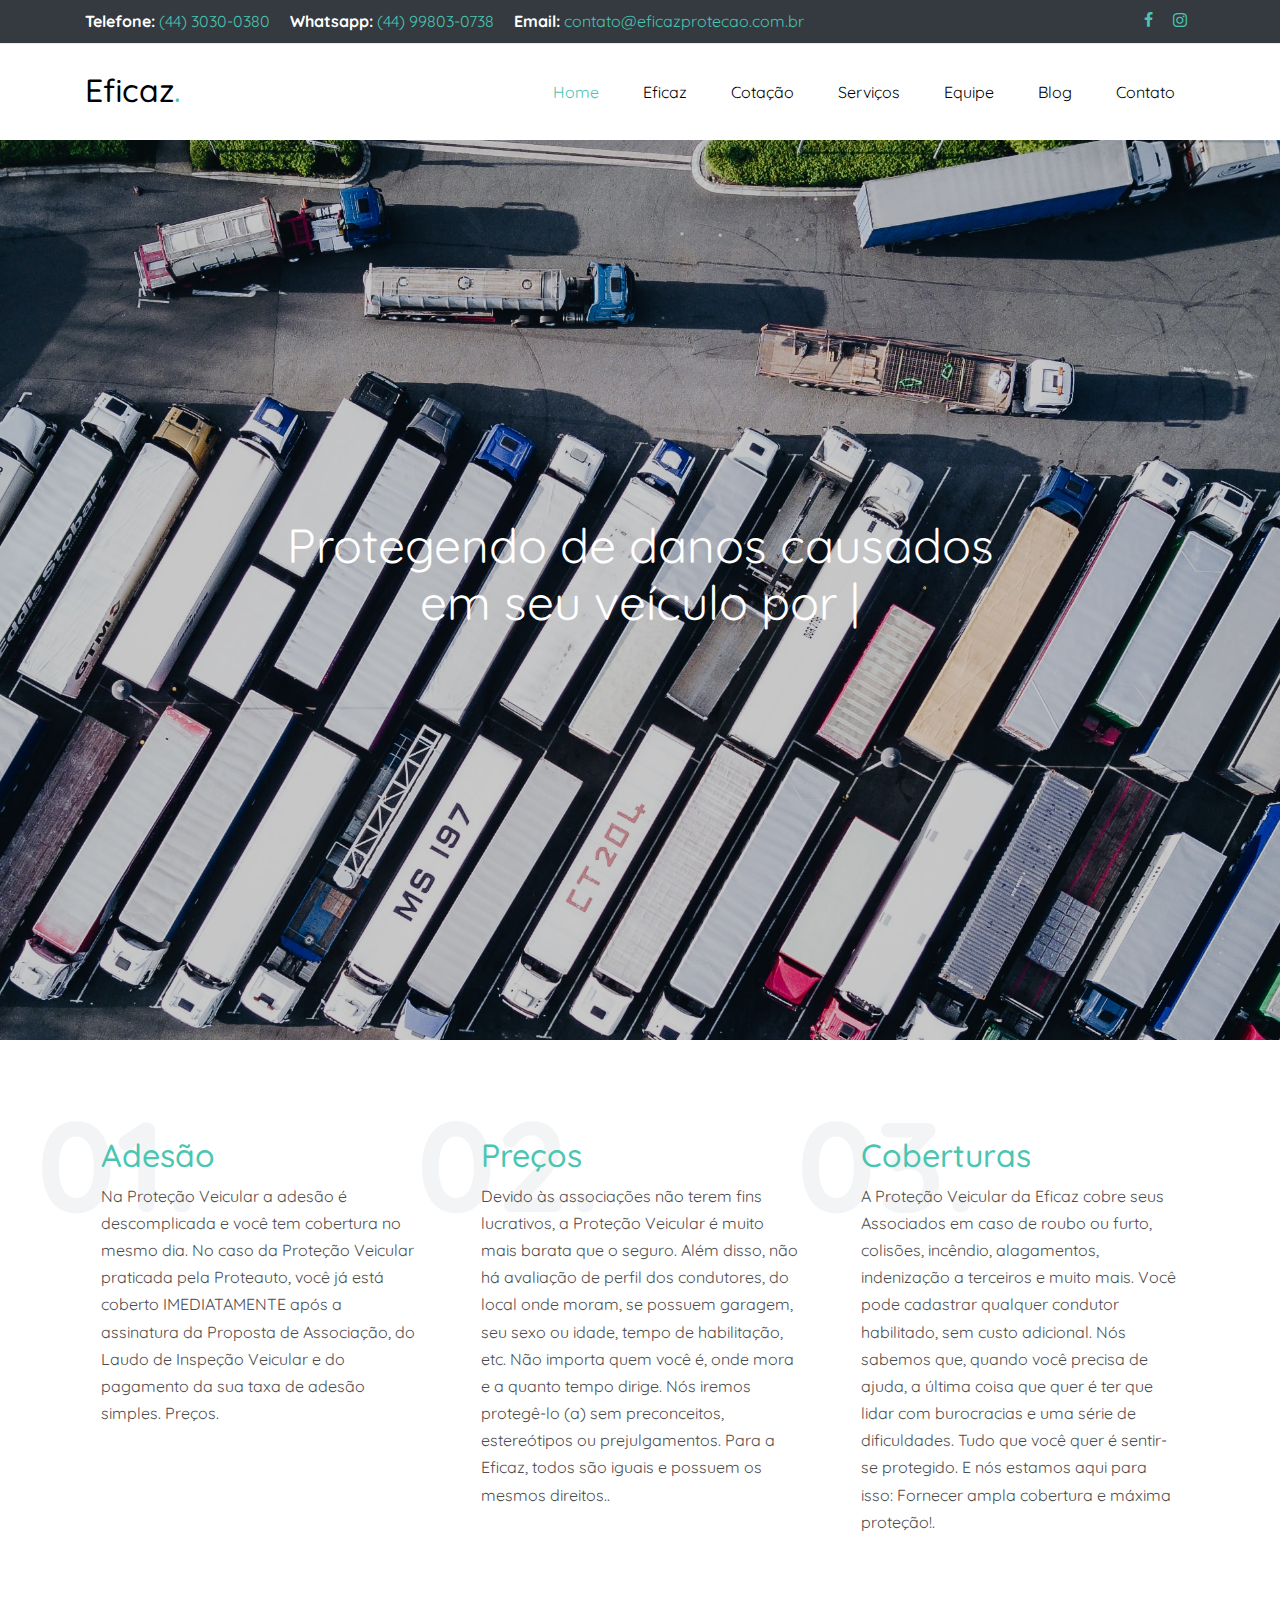
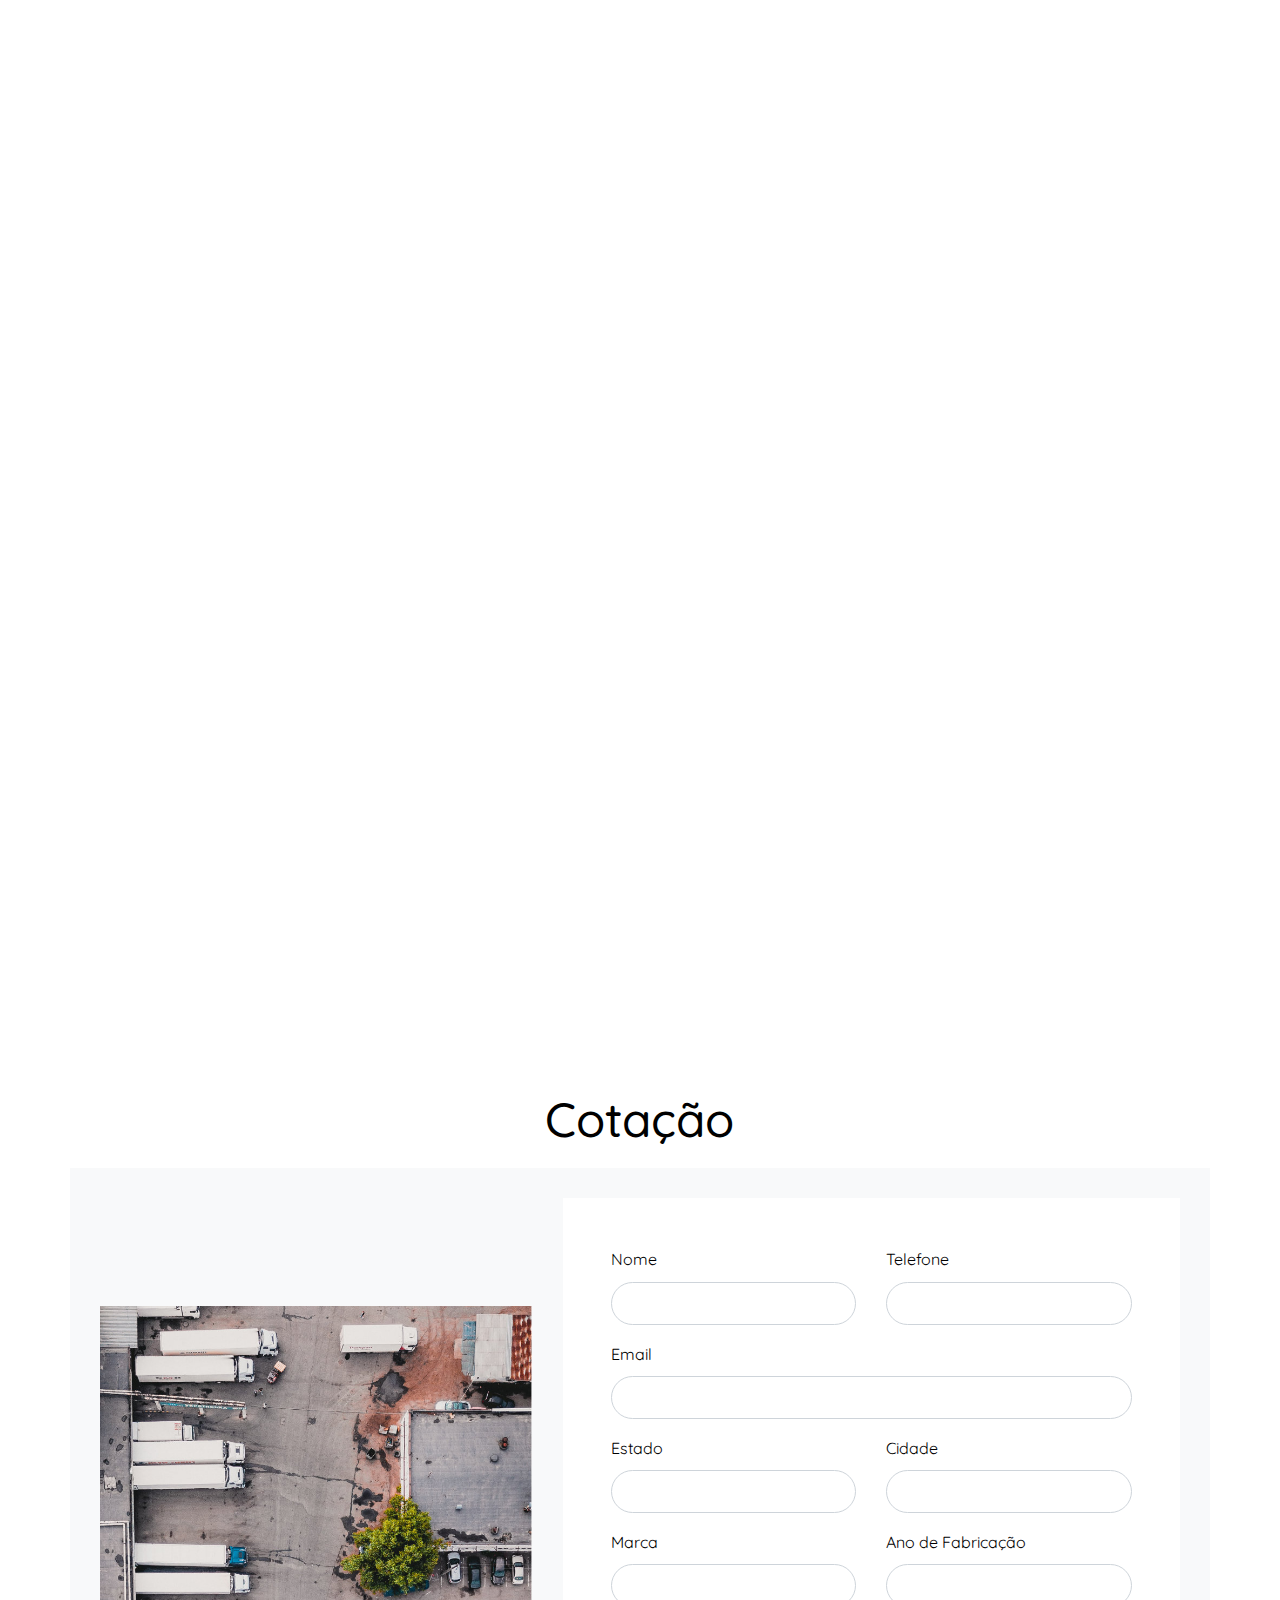
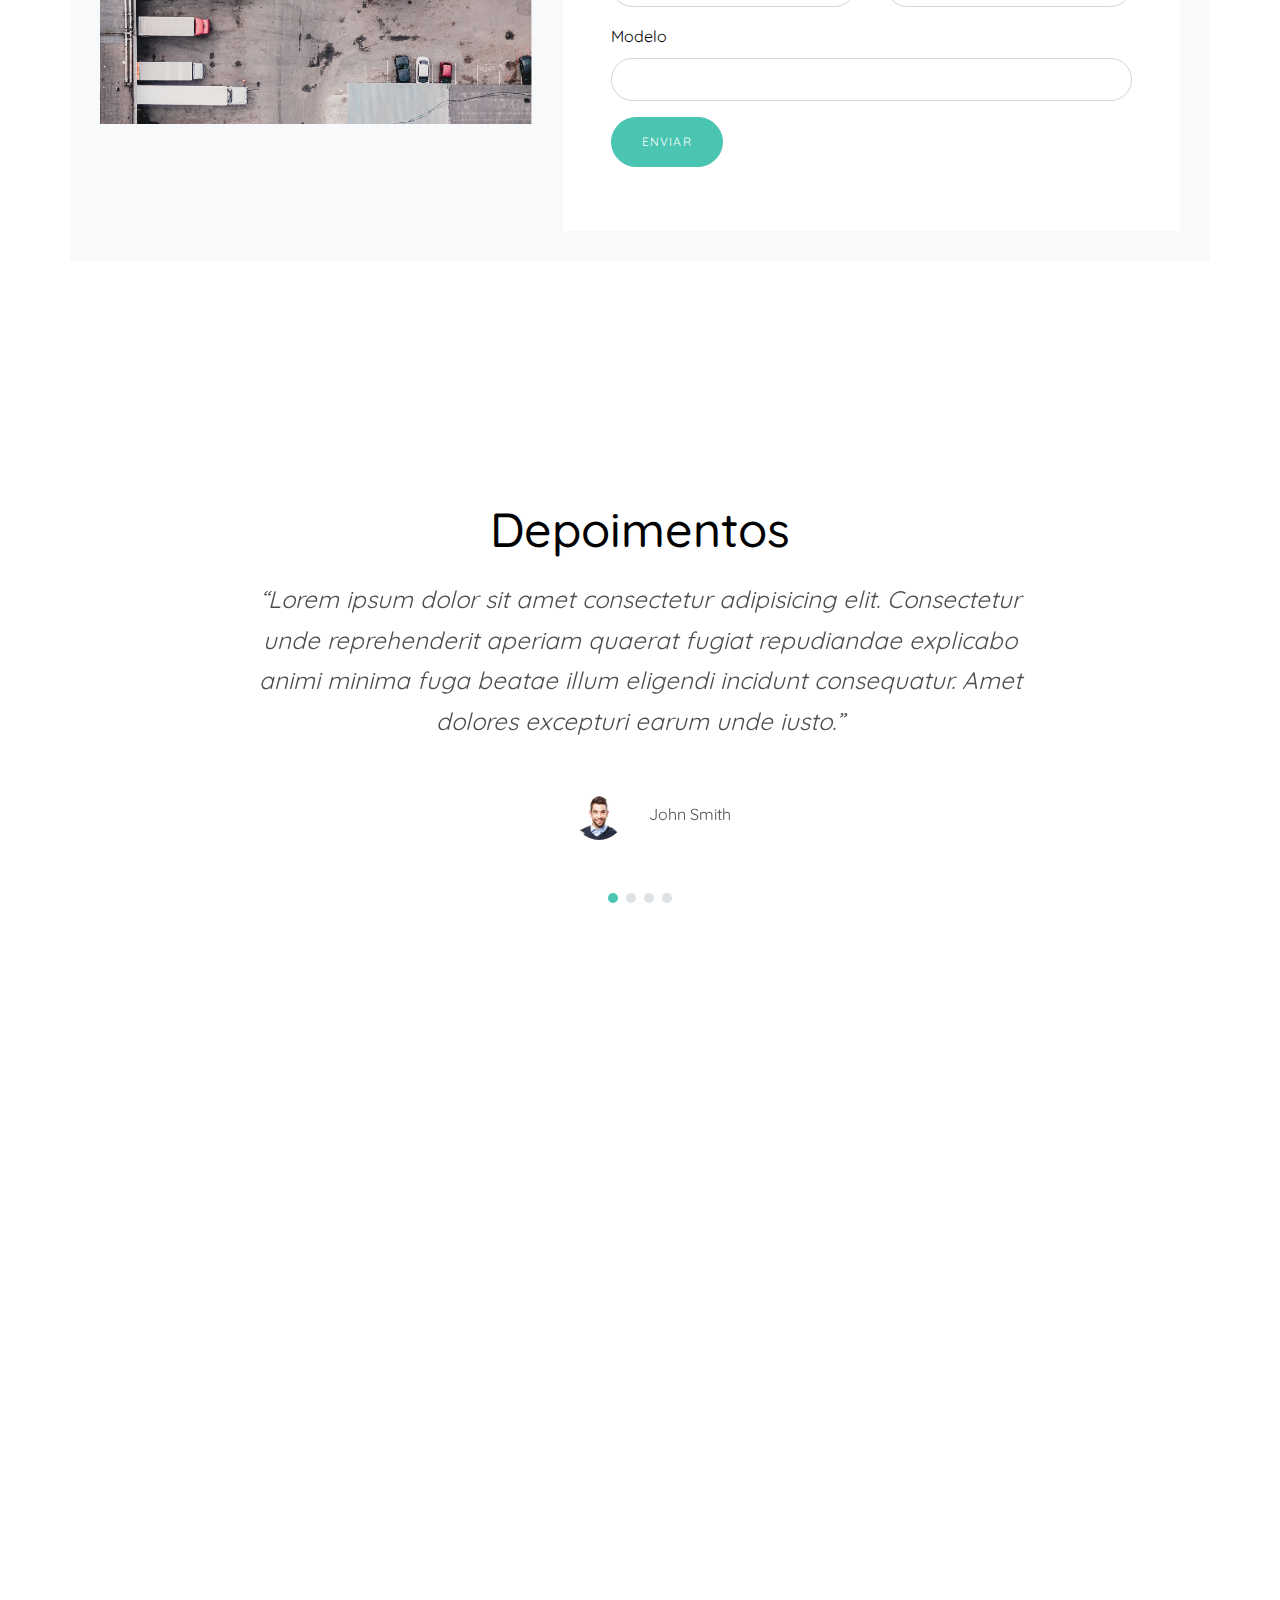
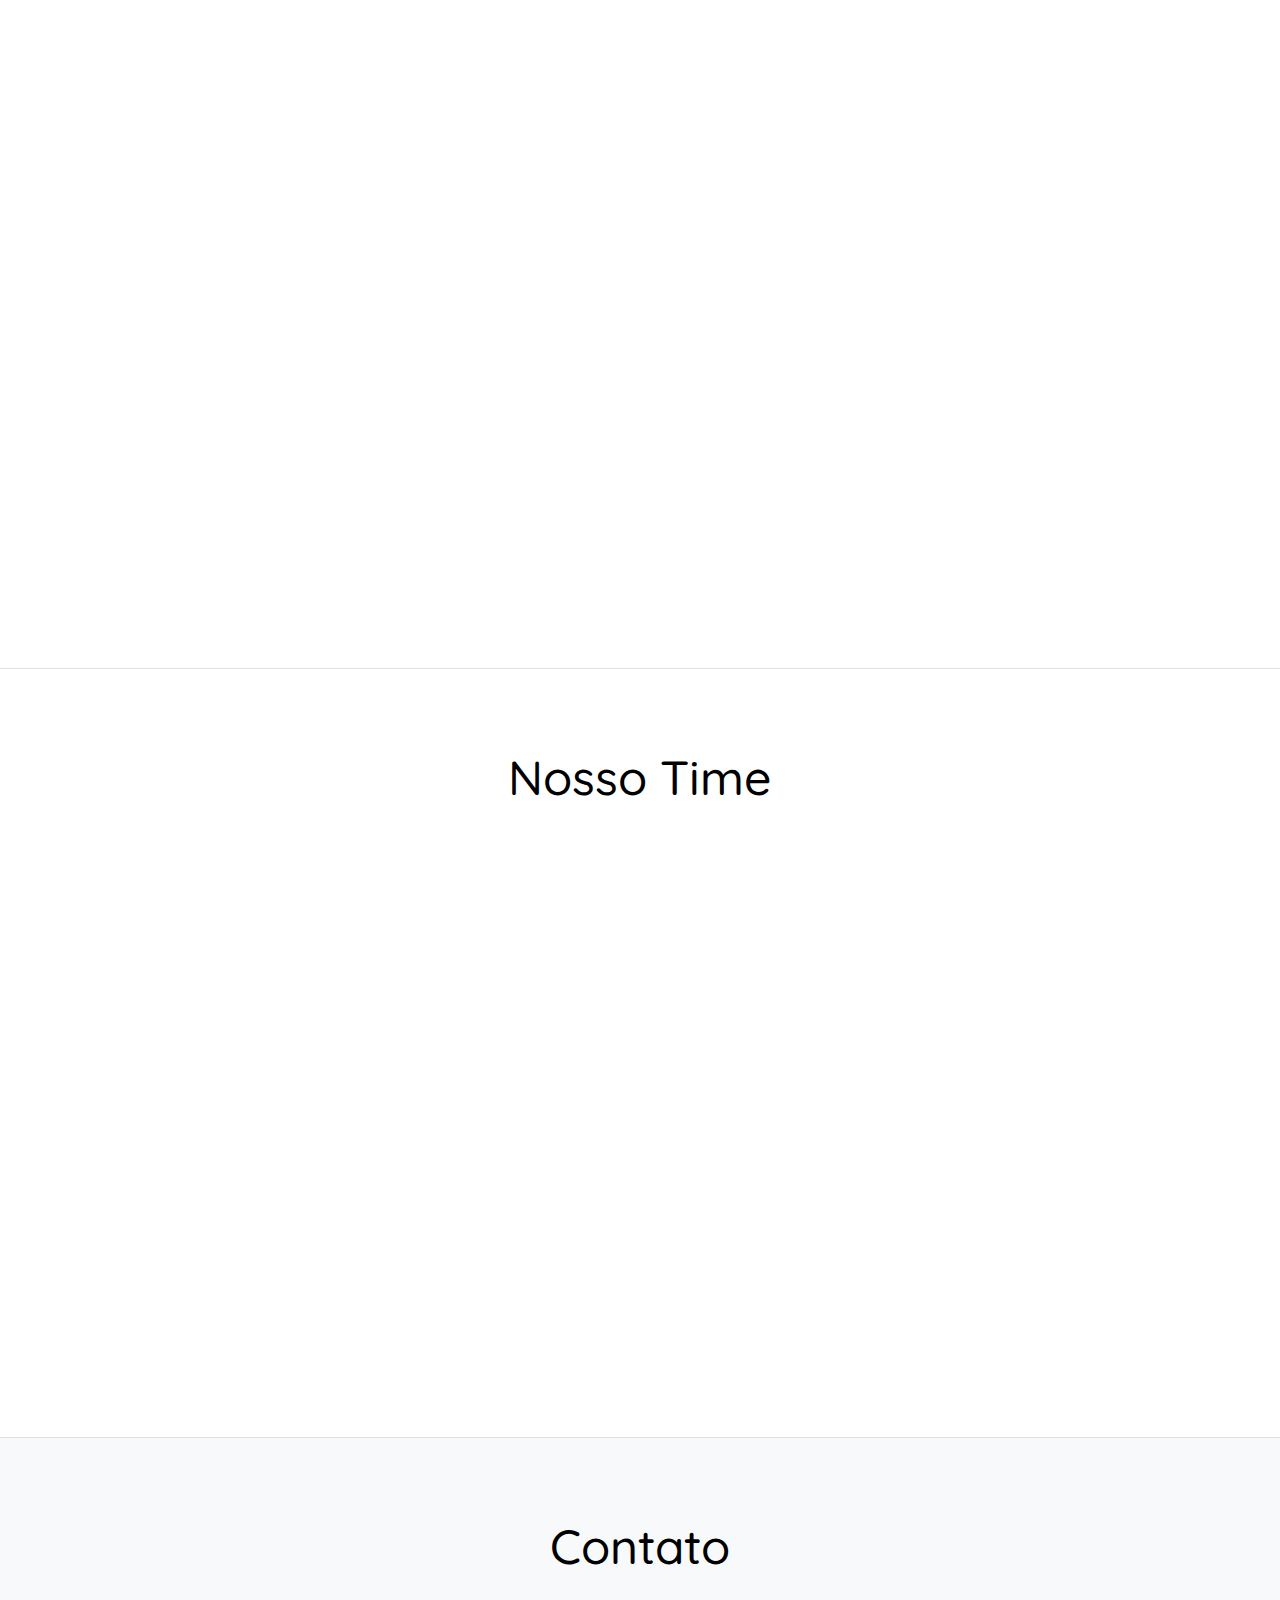
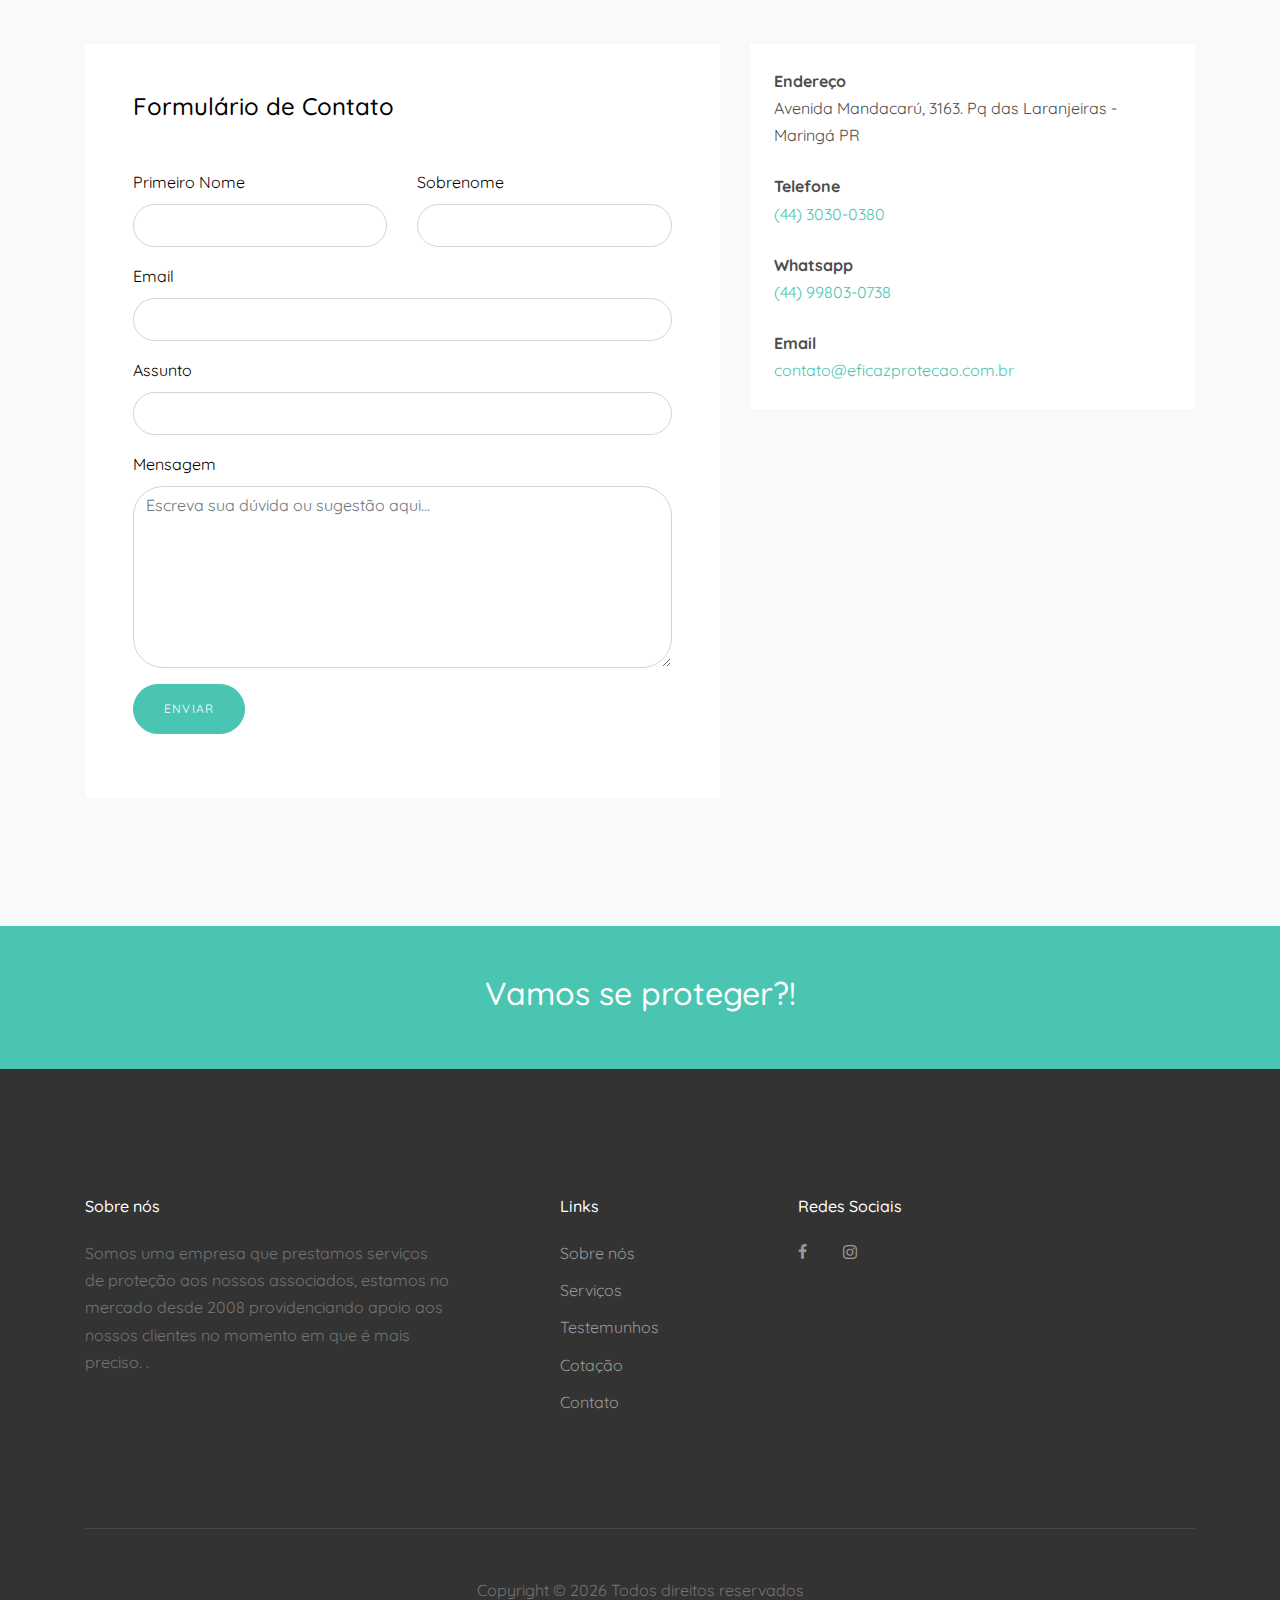
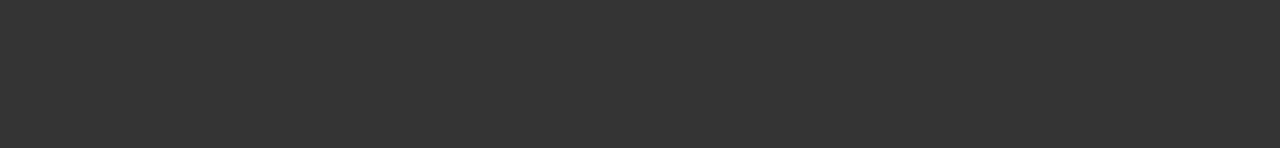
==== commit f6e11dca: "esqueleto pronto" ====
--- a/eficaz/site/index.html
+++ b/eficaz/site/index.html
@@ -79,10 +79,10 @@
               <ul class="site-menu main-menu js-clone-nav mr-auto d-none d-lg-block">
                 <li><a href="#home-section" class="nav-link">Home</a></li>
                 <li><a href="#about-section">Eficaz</a></li>
-                <li><a href="#work-section" class="nav-link">Proteção</a></li>
+                <li><a href="#work-section" class="nav-link">Cotação</a></li>
                 <li><a href="#services-section" class="nav-link">Serviços</a></li>
                 <li><a href="#team-section">Equipe</a></li>
-                <li><a href="#blog-section" class="nav-link">Blog</a></li>
+                <li><a href="http://blog.eficazprotecao.com.br" class="nav-link">Blog</a></li>
                 <li><a href="#contact-section" class="nav-link">Contato</a></li>
               </ul>
             </nav>
@@ -131,42 +131,35 @@
           <div class="col-md-6 col-lg-4">
             <div class="p-3 box-with-humber">
               <div class="number-behind">01.</div>
-              <h2 class="text-primary">Innovate</h2>
-              <p class="mb-4">Lorem ipsum dolor sit amet consectetur adipisicing elit. Et praesentium eos nulla qui
-                commodi consectetur beatae fugiat. Veniam iste rerum perferendis.</p>
-              <ul class="list-unstyled ul-check primary">
-                <li>Customer Experience</li>
-                <li>Product Management</li>
-                <li>Proof of Concept</li>
-              </ul>
+              <h2 class="text-primary">Adesão</h2>
+              <p class="mb-4">Na Proteção Veicular a adesão é descomplicada e você tem cobertura no mesmo dia. No caso
+                da Proteção Veicular praticada pela Proteauto, você já está coberto IMEDIATAMENTE após a assinatura da
+                Proposta de Associação, do Laudo de Inspeção Veicular e do pagamento da sua taxa de adesão simples.
+                Preços.</p>
             </div>
           </div>
 
           <div class="col-md-6 col-lg-4">
             <div class="p-3 box-with-humber">
               <div class="number-behind">02.</div>
-              <h2 class="text-primary">Create</h2>
-              <p class="mb-4">Lorem ipsum dolor sit amet consectetur adipisicing elit. Et praesentium eos nulla qui
-                commodi consectetur beatae fugiat. Veniam iste rerum perferendis.</p>
-              <ul class="list-unstyled ul-check primary">
-                <li>Web Design</li>
-                <li>Branding</li>
-                <li>Web &amp; App Development</li>
-              </ul>
+              <h2 class="text-primary">Preços</h2>
+              <p class="mb-4">Devido às associações não terem fins lucrativos, a Proteção Veicular é muito mais barata
+                que o seguro. Além disso, não há avaliação de perfil dos condutores, do local onde moram, se possuem
+                garagem, seu sexo ou idade, tempo de habilitação, etc. Não importa quem você é, onde mora e a quanto
+                tempo dirige. Nós iremos protegê-lo (a) sem preconceitos, estereótipos ou prejulgamentos. Para a Eficaz,
+                todos são iguais e possuem os mesmos direitos..</p>
             </div>
           </div>
 
           <div class="col-md-6 col-lg-4">
             <div class="p-3 box-with-humber">
               <div class="number-behind">03.</div>
-              <h2 class="text-primary">Scale</h2>
-              <p class="mb-4">Lorem ipsum dolor sit amet consectetur adipisicing elit. Et praesentium eos nulla qui
-                commodi consectetur beatae fugiat. Veniam iste rerum perferendis.</p>
-              <ul class="list-unstyled ul-check primary">
-                <li>Social Media</li>
-                <li>Paid Campaigns</li>
-                <li>Marketing &amp; SEO</li>
-              </ul>
+              <h2 class="text-primary">Coberturas</h2>
+              <p class="mb-4">A Proteção Veicular da Eficaz cobre seus Associados em caso de roubo ou furto, colisões,
+                incêndio, alagamentos, indenização a terceiros e muito mais. Você pode cadastrar qualquer condutor
+                habilitado, sem custo adicional. Nós sabemos que, quando você precisa de ajuda, a última coisa que quer
+                é ter que lidar com burocracias e uma série de dificuldades. Tudo que você quer é sentir-se protegido. E
+                nós estamos aqui para isso: Fornecer ampla cobertura e máxima proteção!.</p>
             </div>
           </div>
         </div>
@@ -210,7 +203,6 @@
                       o suporte necessário para que ele seja assistido com rapidez e eficiência quanto aos danos
                       causados em seu veículo por acidente,
                       colisão, incêndio, roubo ou furto.</p>
-
                   </div>
                 </div>
               </div>
@@ -220,7 +212,7 @@
         </div>
       </div>
     </div>
-
+    <!--
     <section class="site-section" id="work-section">
       <div class="container">
         <div class="row mb-5 justify-content-center">
@@ -293,272 +285,306 @@
         </div>
       </div>
     </section>
-
-    <section class="section ft-feature-1">
-      <div class="container">
-        <div class="row align-items-stretch">
-          <div class="col-12 bg-black w-100 ft-feature-1-content">
-            <div class="row align-items-center">
-              <div class="col-lg-5">
-
-                <img src="images/about_1.jpg" alt="Image" class="img-fluid mb-4 mb-lg-0">
-
-              </div>
-              <div class="col-lg-3 ml-auto">
-                <div class="mb-5">
-                  <h3 class="d-flex align-items-center"><span
-                      class="icon icon-beach_access mr-2"></span><span>Strategy</span></h3>
-                  <p>Lorem ipsum dolor sit amet consectetur adipisicing elit. Cumque ab nihil quam nesciunt.</p>
-                  <p><a href="#">Read More</a></p>
+-->
+    <div class="site-section" id="work-section">
+      <div class="row justify-content-center">
+        <div class="col-md-8 text-center">
+          <h2 class="text-black h1 site-section-heading text-center">Cotação</h2>
+        </div>
+      </div>
+      <section class="section ft-feature-1">
+        <div class="container">
+          <div class="row align-items-stretch">
+            <div class="col-12 bg-light w-100 ft-feature-1-content">
+              <div class="row align-items-center">
+                <div class="col-lg-5">
+
+                  <img src="images/about_1.jpg" alt="Image" class="img-fluid mb-4 mb-lg-0">
+
                 </div>
-
-                <div>
-                  <h3 class="d-flex align-items-center"><span class="icon icon-build mr-2"></span><span>Web
-                      Development</span></h3>
-                  <p>Lorem ipsum dolor sit amet consectetur adipisicing elit. Cumque ab nihil quam nesciunt.</p>
-                  <p><a href="#">Read More</a></p>
+                <div class="col-lg-7 ml-auto">
+                  <form action="#" class="p-5 bg-white">
+                    <div class="row form-group">
+                      <div class="col-md-6 mb-3 mb-md-0">
+                        <label class="text-black" for="nome">Nome</label>
+                        <input type="text" id="nome" class="form-control">
+                      </div>
+                      <div class="col-md-6">
+                        <label class="text-black" for="telefone">Telefone</label>
+                        <input type="text" id="telefone" class="form-control">
+                      </div>
+                    </div>
+                    <div class="row form-group">
+                      <div class="col-md-12">
+                        <label class="text-black" for="email">Email</label>
+                        <input type="email" id="email" class="form-control">
+                      </div>
+                    </div>
+                    <div class="row form-group">
+                      <div class="col-md-6 mb-3 mb-md-0">
+                        <label class="text-black" for="estado">Estado</label>
+                        <input type="text" id="estado" class="form-control">
+                      </div>
+                      <div class="col-md-6">
+                        <label class="text-black" for="cidade">Cidade</label>
+                        <input type="text" id="cidade" class="form-control">
+                      </div>
+                    </div>
+                    <div class="row form-group">
+                      <div class="col-md-6 mb-3 mb-md-0">
+                        <label class="text-black" for="marca">Marca</label>
+                        <input type="text" id="marca" class="form-control">
+                      </div>
+                      <div class="col-md-6">
+                        <label class="text-black" for="fabricacao">Ano de Fabricação</label>
+                        <input type="text" id="fabricacao" class="form-control">
+                      </div>
+                    </div>
+                    <div class="row form-group">
+                      <div class="col-md-12">
+                        <label class="text-black" for="modelo">Modelo</label>
+                        <input type="text" id="modelo" class="form-control">
+                      </div>
+                    </div>
+
+                    <div class="row form-group">
+                      <div class="col-md-12">
+                        <input type="submit" value="Enviar" class="btn btn-primary btn-md text-white">
+                      </div>
+                    </div>
+
+
+                  </form>
+
                 </div>
-
-              </div>
-              <div class="col-lg-3">
-                <div class="mb-5">
-                  <h3 class="d-flex align-items-center"><span class="icon icon-format_paint mr-2"></span><span>Art
-                      Direction</span></h3>
-                  <p>Lorem ipsum dolor sit amet consectetur adipisicing elit. Cumque ab nihil quam nesciunt.</p>
-                  <p><a href="#">Read More</a></p>
-                </div>
-
-                <div>
-                  <h3 class="d-flex align-items-center"><span
-                      class="icon icon-question_answer mr-2"></span><span>Copywriting</span></h3>
-                  <p>Lorem ipsum dolor sit amet consectetur adipisicing elit. Cumque ab nihil quam nesciunt.</p>
-                  <p><a href="#">Read More</a></p>
-                </div>
-              </div>
-            </div>
-          </div>
-        </div>
-      </div>
-    </section>
-
-
-    <section class="site-section testimonial-wrap">
-      <div class="container">
-        <div class="row justify-content-center">
-          <div class="col-md-8 text-center">
-            <h2 class="text-black h1 site-section-heading text-center">Testimonials</h2>
-          </div>
-        </div>
-      </div>
-      <div class="slide-one-item home-slider owl-carousel">
-        <div>
-          <div class="testimonial">
-
-            <blockquote class="mb-5">
-              <p>&ldquo;Lorem ipsum dolor sit amet consectetur adipisicing elit. Consectetur unde reprehenderit aperiam
-                quaerat fugiat repudiandae explicabo animi minima fuga beatae illum eligendi incidunt consequatur. Amet
-                dolores excepturi earum unde iusto.&rdquo;</p>
-            </blockquote>
-
-            <figure class="mb-4 d-flex align-items-center justify-content-center">
-              <div><img src="images/person_3.jpg" alt="Image" class="w-50 img-fluid mb-3"></div>
-              <p>John Smith</p>
-            </figure>
-          </div>
-        </div>
-        <div>
-          <div class="testimonial">
-
-            <blockquote class="mb-5">
-              <p>&ldquo;Lorem ipsum dolor sit amet consectetur adipisicing elit. Consectetur unde reprehenderit aperiam
-                quaerat fugiat repudiandae explicabo animi minima fuga beatae illum eligendi incidunt consequatur. Amet
-                dolores excepturi earum unde iusto.&rdquo;</p>
-            </blockquote>
-            <figure class="mb-4 d-flex align-items-center justify-content-center">
-              <div><img src="images/person_2.jpg" alt="Image" class="w-50 img-fluid mb-3"></div>
-              <p>Christine Aguilar</p>
-            </figure>
-
-          </div>
-        </div>
-
-        <div>
-          <div class="testimonial">
-
-            <blockquote class="mb-5">
-              <p>&ldquo;Lorem ipsum dolor sit amet consectetur adipisicing elit. Consectetur unde reprehenderit aperiam
-                quaerat fugiat repudiandae explicabo animi minima fuga beatae illum eligendi incidunt consequatur. Amet
-                dolores excepturi earum unde iusto.&rdquo;</p>
-            </blockquote>
-            <figure class="mb-4 d-flex align-items-center justify-content-center">
-              <div><img src="images/person_4.jpg" alt="Image" class="w-50 img-fluid mb-3"></div>
-              <p>Robert Spears</p>
-            </figure>
-
-
-          </div>
-        </div>
-
-        <div>
-          <div class="testimonial">
-
-            <blockquote class="mb-5">
-              <p>&ldquo;Lorem ipsum dolor sit amet consectetur adipisicing elit. Consectetur unde reprehenderit aperiam
-                quaerat fugiat repudiandae explicabo animi minima fuga beatae illum eligendi incidunt consequatur. Amet
-                dolores excepturi earum unde iusto.&rdquo;</p>
-            </blockquote>
-            <figure class="mb-4 d-flex align-items-center justify-content-center">
-              <div><img src="images/person_5.jpg" alt="Image" class="w-50 img-fluid mb-3"></div>
-              <p>Bruce Rogers</p>
-            </figure>
-
-          </div>
-        </div>
-
-      </div>
-    </section>
-
-    <section class="site-section border-bottom" id="services-section">
-      <div class="container">
-        <div class="row justify-content-center mb-5">
-          <div class="col-md-8 text-center" data-aos="fade-up">
-            <h2 class="text-black h1 site-section-heading text-center">Our Services</h2>
-          </div>
-        </div>
-        <div class="row align-items-stretch">
-          <div class="col-md-6 col-lg-4 mb-4 mb-lg-4" data-aos="fade-up">
-            <div class="unit-4 d-flex">
-              <div class="unit-4-icon mr-4"><span class="text-primary icon-laptop2"></span></div>
-              <div>
-                <h3>Web Design</h3>
-                <p>Lorem ipsum dolor sit amet consectetur adipisicing elit. Perferendis quis molestiae vitae eligendi
-                  at.</p>
-                <p><a href="#">Learn More</a></p>
-              </div>
-            </div>
-          </div>
-          <div class="col-md-6 col-lg-4 mb-4 mb-lg-4" data-aos="fade-up" data-aos-delay="100">
-            <div class="unit-4 d-flex">
-              <div class="unit-4-icon mr-4"><span class="text-primary icon-shopping_cart"></span></div>
-              <div>
-                <h3>eCommerce</h3>
-                <p>Lorem ipsum dolor sit amet consectetur adipisicing elit. Perferendis quis molestiae vitae eligendi
-                  at.</p>
-                <p><a href="#">Learn More</a></p>
-              </div>
-            </div>
-          </div>
-          <div class="col-md-6 col-lg-4 mb-4 mb-lg-4" data-aos="fade-up" data-aos-delay="200">
-            <div class="unit-4 d-flex">
-              <div class="unit-4-icon mr-4"><span class="text-primary icon-question_answer"></span></div>
-              <div>
-                <h3>Web Applications</h3>
-                <p>Lorem ipsum dolor sit amet consectetur adipisicing elit. Perferendis quis molestiae vitae eligendi
-                  at.</p>
-                <p><a href="#">Learn More</a></p>
-              </div>
-            </div>
-          </div>
-
-
-          <div class="col-md-6 col-lg-4 mb-4 mb-lg-4" data-aos="fade-up" data-aos-delay="300">
-            <div class="unit-4 d-flex">
-              <div class="unit-4-icon mr-4"><span class="text-primary icon-format_paint"></span></div>
-              <div>
-                <h3>Branding</h3>
-                <p>Lorem ipsum dolor sit amet consectetur adipisicing elit. Perferendis quis molestiae vitae eligendi
-                  at.</p>
-                <p><a href="#">Learn More</a></p>
-              </div>
-            </div>
-          </div>
-          <div class="col-md-6 col-lg-4 mb-4 mb-lg-4" data-aos="fade-up" data-aos-delay="400">
-            <div class="unit-4 d-flex">
-              <div class="unit-4-icon mr-4"><span class="text-primary icon-extension"></span></div>
-              <div>
-                <h3>Copy Writing</h3>
-                <p>Lorem ipsum dolor sit amet consectetur adipisicing elit. Perferendis quis molestiae vitae eligendi
-                  at.</p>
-                <p><a href="#">Learn More</a></p>
-              </div>
-            </div>
-          </div>
-          <div class="col-md-6 col-lg-4 mb-4 mb-lg-4" data-aos="fade-up" data-aos-delay="500">
-            <div class="unit-4 d-flex">
-              <div class="unit-4-icon mr-4"><span class="text-primary icon-phonelink"></span></div>
-              <div>
-                <h3>Mobile Applications</h3>
-                <p>Lorem ipsum dolor sit amet consectetur adipisicing elit. Perferendis quis molestiae vitae eligendi
-                  at.</p>
-                <p><a href="#">Learn More</a></p>
-              </div>
-            </div>
-          </div>
-
-        </div>
-      </div>
-    </section>
-
-    <div class="site-section border-bottom" id="team-section">
-      <div class="container">
-        <div class="row justify-content-center mb-5">
-          <div class="col-md-7 text-center">
-            <h2 class="text-black h1 site-section-heading">Our Team</h2>
-          </div>
-        </div>
-        <div class="row">
-          <div class="col-md-6 col-lg-4 mb-5 mb-lg-0" data-aos="fade" data-aos-delay="100">
-            <div class="person text-center">
-              <img src="images/person_2.jpg" alt="Image" class="img-fluid rounded-circle w-50 mb-5">
-              <h3>John Rooster</h3>
-              <p class="position text-muted">Co-Founder, President</p>
-              <p class="mb-4">Lorem ipsum dolor sit amet consectetur adipisicing elit. Nisi at consequatur unde
-                molestiae quidem provident voluptatum deleniti quo iste error eos est praesentium distinctio cupiditate
-                tempore suscipit inventore deserunt tenetur.</p>
-              <ul class="ul-social-circle">
-                <li><a href="#"><span class="icon-facebook"></span></a></li>
-                <li><a href="#"><span class="icon-twitter"></span></a></li>
-                <li><a href="#"><span class="icon-linkedin"></span></a></li>
-                <li><a href="#"><span class="icon-instagram"></span></a></li>
-              </ul>
-            </div>
-          </div>
-          <div class="col-md-6 col-lg-4 mb-5 mb-lg-0" data-aos="fade" data-aos-delay="200">
-            <div class="person text-center">
-              <img src="images/person_3.jpg" alt="Image" class="img-fluid rounded-circle w-50 mb-5">
-              <h3>Tom Sharp</h3>
-              <p class="position text-muted">Co-Founder, COO</p>
-              <p class="mb-4">Lorem ipsum dolor sit amet consectetur adipisicing elit. Nisi at consequatur unde
-                molestiae quidem provident voluptatum deleniti quo iste error eos est praesentium distinctio cupiditate
-                tempore suscipit inventore deserunt tenetur.</p>
-              <ul class="ul-social-circle">
-                <li><a href="#"><span class="icon-facebook"></span></a></li>
-                <li><a href="#"><span class="icon-twitter"></span></a></li>
-                <li><a href="#"><span class="icon-linkedin"></span></a></li>
-                <li><a href="#"><span class="icon-instagram"></span></a></li>
-              </ul>
-            </div>
-          </div>
-          <div class="col-md-6 col-lg-4 mb-5 mb-lg-0" data-aos="fade" data-aos-delay="300">
-            <div class="person text-center">
-              <img src="images/person_4.jpg" alt="Image" class="img-fluid rounded-circle w-50 mb-5">
-              <h3>Winston Hodson</h3>
-              <p class="position text-muted">Marketing</p>
-              <p class="mb-4">Lorem ipsum dolor sit amet consectetur adipisicing elit. Nisi at consequatur unde
-                molestiae quidem provident voluptatum deleniti quo iste error eos est praesentium distinctio cupiditate
-                tempore suscipit inventore deserunt tenetur.</p>
-              <ul class="ul-social-circle">
-                <li><a href="#"><span class="icon-facebook"></span></a></li>
-                <li><a href="#"><span class="icon-twitter"></span></a></li>
-                <li><a href="#"><span class="icon-linkedin"></span></a></li>
-                <li><a href="#"><span class="icon-instagram"></span></a></li>
-              </ul>
-            </div>
-          </div>
-        </div>
-      </div>
-    </div>
-
+              </div>
+            </div>
+          </div>
+        </div>
+      </section>
+    </div>
+  </div>
+
+  <section class="site-section testimonial-wrap">
+    <div class="container">
+      <div class="row justify-content-center">
+        <div class="col-md-8 text-center">
+          <h2 class="text-black h1 site-section-heading text-center">Depoimentos</h2>
+        </div>
+      </div>
+    </div>
+    <div class="slide-one-item home-slider owl-carousel">
+      <div>
+        <div class="testimonial">
+
+          <blockquote class="mb-5">
+            <p>&ldquo;Lorem ipsum dolor sit amet consectetur adipisicing elit. Consectetur unde reprehenderit aperiam
+              quaerat fugiat repudiandae explicabo animi minima fuga beatae illum eligendi incidunt consequatur. Amet
+              dolores excepturi earum unde iusto.&rdquo;</p>
+          </blockquote>
+
+          <figure class="mb-4 d-flex align-items-center justify-content-center">
+            <div><img src="images/person_3.jpg" alt="Image" class="w-50 img-fluid mb-3"></div>
+            <p>John Smith</p>
+          </figure>
+        </div>
+      </div>
+      <div>
+        <div class="testimonial">
+
+          <blockquote class="mb-5">
+            <p>&ldquo;Lorem ipsum dolor sit amet consectetur adipisicing elit. Consectetur unde reprehenderit aperiam
+              quaerat fugiat repudiandae explicabo animi minima fuga beatae illum eligendi incidunt consequatur. Amet
+              dolores excepturi earum unde iusto.&rdquo;</p>
+          </blockquote>
+          <figure class="mb-4 d-flex align-items-center justify-content-center">
+            <div><img src="images/person_2.jpg" alt="Image" class="w-50 img-fluid mb-3"></div>
+            <p>Christine Aguilar</p>
+          </figure>
+
+        </div>
+      </div>
+
+      <div>
+        <div class="testimonial">
+
+          <blockquote class="mb-5">
+            <p>&ldquo;Lorem ipsum dolor sit amet consectetur adipisicing elit. Consectetur unde reprehenderit aperiam
+              quaerat fugiat repudiandae explicabo animi minima fuga beatae illum eligendi incidunt consequatur. Amet
+              dolores excepturi earum unde iusto.&rdquo;</p>
+          </blockquote>
+          <figure class="mb-4 d-flex align-items-center justify-content-center">
+            <div><img src="images/person_4.jpg" alt="Image" class="w-50 img-fluid mb-3"></div>
+            <p>Robert Spears</p>
+          </figure>
+
+
+        </div>
+      </div>
+
+      <div>
+        <div class="testimonial">
+
+          <blockquote class="mb-5">
+            <p>&ldquo;Lorem ipsum dolor sit amet consectetur adipisicing elit. Consectetur unde reprehenderit aperiam
+              quaerat fugiat repudiandae explicabo animi minima fuga beatae illum eligendi incidunt consequatur. Amet
+              dolores excepturi earum unde iusto.&rdquo;</p>
+          </blockquote>
+          <figure class="mb-4 d-flex align-items-center justify-content-center">
+            <div><img src="images/person_5.jpg" alt="Image" class="w-50 img-fluid mb-3"></div>
+            <p>Bruce Rogers</p>
+          </figure>
+
+        </div>
+      </div>
+
+    </div>
+  </section>
+
+  <section class="site-section border-bottom" id="services-section">
+    <div class="container">
+      <div class="row justify-content-center mb-5">
+        <div class="col-md-8 text-center" data-aos="fade-up">
+          <h2 class="text-black h1 site-section-heading text-center">Nossos Serviços</h2>
+        </div>
+      </div>
+      <div class="row align-items-stretch">
+        <div class="col-md-6 col-lg-4 mb-4 mb-lg-4" data-aos="fade-up">
+          <div class="unit-4 d-flex">
+            <div class="unit-4-icon mr-4"><span class="text-primary icon-check-circle-o"></span></div>
+            <div>
+              <h3>Avaliação</h3>
+              <p>A Tabela Fipe é utilizada como referente para definir o preço médio dos veículos vendidos no Brasil.
+                Por esse motivo ela é tão importante, já que quando a Proteauto necessita indenizar um associado, o
+                valor adotado é o de mercado (definido pela Fipe) e não o que o motorista acha que vale o seu veiculo ou
+                preço de nota fiscal (porque o veiculo sofre depreciação logo que sai da loja).</p>
+            </div>
+          </div>
+        </div>
+        <div class="col-md-6 col-lg-4 mb-4 mb-lg-4" data-aos="fade-up" data-aos-delay="100">
+          <div class="unit-4 d-flex">
+            <div class="unit-4-icon mr-4"><span class="text-primary icon-compass"></span></div>
+            <div>
+              <h3>Rastreador</h3>
+              <p>Visando trazer mais segurança e benefícios para seus associados trás hoje em parceria com a TRACKER um
+                rastreamento de qualidade que funciona 24h por dia, evitando que o motorista fique desprotegido mesmo
+                que por pouco tempo. É de conhecimento geral que muitas ocorrências acontecem de noite e de madrugada, e
+                todos devem estar preparados para a ação. Para os veículos que fazem transporte, é uma segurança
+                adicional ao valor da carga transportada, Além disso, é possível monitorar o posicionamento com o
+                rastreador.</p>
+            </div>
+          </div>
+        </div>
+        <div class="col-md-6 col-lg-4 mb-4 mb-lg-4" data-aos="fade-up" data-aos-delay="200">
+          <div class="unit-4 d-flex">
+            <div class="unit-4-icon mr-4"><span class="text-primary icon-wrench"></span></div>
+            <div>
+              <h3>Cobertura Completa</h3>
+              <p>A Proteção Veicular da Proteauto cobre seus Associados em caso de roubo ou furto, colisões, incêndio,
+                alagamento, indenização a terceiros e muito mais. Você pode cadastrar qualquer condutor habilitado, sem
+                custo adicional. Nós sabemos que, quando você precisa de ajuda, a última coisa que quer é ter que lidar
+                com burocracias e uma série de dificuldades. Tudo que você quer é sentir-se protegido. E nós estamos
+                aqui para isso: Fornecer ampla cobertura e máxima proteção!</p>
+            </div>
+          </div>
+        </div>
+        <div class="col-md-6 col-lg-4 mb-4 mb-lg-4" data-aos="fade-up" data-aos-delay="300">
+          <div class="unit-4 d-flex">
+            <div class="unit-4-icon mr-4"><span class="text-primary icon-circle-o-notch"></span></div>
+            <div>
+              <h3>Destombamento</h3>
+              <p>Os capotamentos são a maior causa individual na morte de condutores de caminhões e é uma das principais
+                causas de danos a carga e dos veículos. Os caminhões tombam facilmente porque são altos e estreitos. +Os
+                capotamentos geralmente acontecem em caminhos rurais, estradas, curvas e em rampas de saída ou entradas
+                de estradas. Pensando nisso, a Proteauto criou também a cobertura de destombamento para seus associados.
+              </p>
+            </div>
+          </div>
+        </div>
+        <div class="col-md-6 col-lg-4 mb-4 mb-lg-4" data-aos="fade-up" data-aos-delay="400">
+          <div class="unit-4 d-flex">
+            <div class="unit-4-icon mr-4"><span class="text-primary icon-lock"></span></div>
+            <div>
+              <h3>Roubo e Furto</h3>
+              <p>Hoje em dia, com o aumento da criminalidade, roubo de cargas e do enorme mercado negro de peças que é
+                alimentado com os veículos furtados e roubados todos os dias, tanto nas grandes capitais quando nas
+                pequenas cidades, fica praticamente impossível não contar com algum tipo de Proteção. Não confie apenas
+                na sorte. Proteja-se e fique tranquilo. Nós não podemos impedir que você seja roubado/furtado, mas
+                podemos minimizar o impacto desta situação tão desagradável ajudando-lhe a recuperar seu patrimônio.</p>
+            </div>
+          </div>
+        </div>
+        <div class="col-md-6 col-lg-4 mb-4 mb-lg-4" data-aos="fade-up" data-aos-delay="500">
+          <div class="unit-4 d-flex">
+            <div class="unit-4-icon mr-4"><span class="text-primary icon-phone"></span></div>
+            <div>
+              <h3>Assistência 24h</h3>
+              <p>Se você já tem seu caminhão há algum tempo, já sabe que alguns riscos são inerentes quando se dirige
+                constantemente, um problema mecânico, uma pane seca, um pneu furado. São coisas corriqueiras, do dia a
+                dia, isso pode acontecer a qualquer hora e em qualquer lugar. Para te amparar nos momentos de
+                dificuldade com seu caminhão, se você for um associado, terá um guincho a sua disposição, 24 horas por
+                dia, onde você estiver, sem transtornos e sem maiores preocupações.</p>
+            </div>
+          </div>
+        </div>
+
+      </div>
+    </div>
+  </section>
+
+  <div class="site-section border-bottom" id="team-section">
+    <div class="container">
+      <div class="row justify-content-center mb-5">
+        <div class="col-md-7 text-center">
+          <h2 class="text-black h1 site-section-heading">Nosso Time</h2>
+        </div>
+      </div>
+      <div class="row">
+        <div class="col-md-6 col-lg-3 mb-5 mb-lg-0" data-aos="fade" data-aos-delay="100">
+          <div class="person text-center">
+            <img src="images/person_2.jpg" alt="Image" class="img-fluid rounded-circle w-50 mb-5">
+            <h3>Claudinei </h3>
+            <p class="position text-muted">Co-Founder, President</p>
+            <p class="mb-4">Lorem ipsum dolor sit amet consectetur adipisicing elit. Nisi at consequatur unde
+              molestiae quidem provident voluptatum deleniti quo iste error eos est praesentium distinctio cupiditate
+              tempore suscipit inventore deserunt tenetur.</p>
+          </div>
+        </div>
+        <div class="col-md-6 col-lg-3 mb-5 mb-lg-0" data-aos="fade" data-aos-delay="200">
+          <div class="person text-center">
+            <img src="images/person_3.jpg" alt="Image" class="img-fluid rounded-circle w-50 mb-5">
+            <h3>Gabriel</h3>
+            <p class="position text-muted">Co-Founder, COO</p>
+            <p class="mb-4">Lorem ipsum dolor sit amet consectetur adipisicing elit. Nisi at consequatur unde
+              molestiae quidem provident voluptatum deleniti quo iste error eos est praesentium distinctio cupiditate
+              tempore suscipit inventore deserunt tenetur.</p>
+          </div>
+        </div>
+        <div class="col-md-6 col-lg-3 mb-5 mb-lg-0" data-aos="fade" data-aos-delay="300">
+          <div class="person text-center">
+            <img src="images/person_4.jpg" alt="Image" class="img-fluid rounded-circle w-50 mb-5">
+            <h3>Carol</h3>
+            <p class="position text-muted">Marketing</p>
+            <p class="mb-4">Lorem ipsum dolor sit amet consectetur adipisicing elit. Nisi at consequatur unde
+              molestiae quidem provident voluptatum deleniti quo iste error eos est praesentium distinctio cupiditate
+              tempore suscipit inventore deserunt tenetur.</p>
+          </div>
+        </div>
+        <div class="col-md-6 col-lg-3 mb-5 mb-lg-0" data-aos="fade" data-aos-delay="400">
+          <div class="person text-center">
+            <img src="images/person_4.jpg" alt="Image" class="img-fluid rounded-circle w-50 mb-5">
+            <h3>Rebeca</h3>
+            <p class="position text-muted">Marketing</p>
+            <p class="mb-4">Lorem ipsum dolor sit amet consectetur adipisicing elit. Nisi at consequatur unde
+              molestiae quidem provident voluptatum deleniti quo iste error eos est praesentium distinctio cupiditate
+              tempore suscipit inventore deserunt tenetur.</p>
+          </div>
+        </div>
+      </div>
+    </div>
+  </div>
+  <!--
     <section class="site-section" id="blog-section">
       <div class="container">
         <div class="row justify-content-center mb-5">
@@ -605,144 +631,141 @@
         </div>
       </div>
     </section>
-
-
-
-
-    <section class="site-section bg-light" id="contact-section">
-      <div class="container">
-        <div class="row mb-5">
-          <div class="col-12 text-center">
-            <h2 class="text-black h1 site-section-heading">Contato</h2>
-          </div>
-        </div>
-        <div class="row">
-          <div class="col-md-7 mb-5">
-
-
-
-            <form action="#" class="p-5 bg-white">
-
-              <h2 class="h4 text-black mb-5">Formulário de Contato</h2>
-
-              <div class="row form-group">
-                <div class="col-md-6 mb-3 mb-md-0">
-                  <label class="text-black" for="fname">Primeiro Nome</label>
-                  <input type="text" id="fname" class="form-control">
-                </div>
-                <div class="col-md-6">
-                  <label class="text-black" for="lname">Sobrenome</label>
-                  <input type="text" id="lname" class="form-control">
-                </div>
-              </div>
-
-              <div class="row form-group">
-
-                <div class="col-md-12">
-                  <label class="text-black" for="email">Email</label>
-                  <input type="email" id="email" class="form-control">
-                </div>
-              </div>
-
-              <div class="row form-group">
-
-                <div class="col-md-12">
-                  <label class="text-black" for="subject">Assunto</label>
-                  <input type="subject" id="subject" class="form-control">
-                </div>
-              </div>
-
-              <div class="row form-group">
-                <div class="col-md-12">
-                  <label class="text-black" for="message">Mensagem</label>
-                  <textarea name="message" id="message" cols="30" rows="7" class="form-control"
-                    placeholder="Escreva sua dúvida ou sugestão aqui..."></textarea>
-                </div>
-              </div>
-
-              <div class="row form-group">
-                <div class="col-md-12">
-                  <input type="submit" value="Enviar" class="btn btn-primary btn-md text-white">
-                </div>
-              </div>
-
-
-            </form>
-          </div>
-          <div class="col-md-5">
-
-            <div class="p-4 mb-3 bg-white">
-              <p class="mb-0 font-weight-bold">Endereço</p>
-              <p class="mb-4">Avenida Mandacarú, 3163. Pq das Laranjeiras - Maringá PR</p>
-
-              <p class="mb-0 font-weight-bold">Telefone</p>
-              <p class="mb-4"><a href="#">(44) 3030-0380</a></p>
-
-              <p class="mb-0 font-weight-bold">Whatsapp</p>
-              <p class="mb-4"><a href="#">(44) 99803-0738</a></p>
-
-              <p class="mb-0 font-weight-bold">Email </p>
-              <p class="mb-0"><a href="#">contato@eficazprotecao.com.br</a></p>
-
-            </div>
-
-          </div>
-        </div>
-      </div>
-    </section>
-
-    <a href="#" class="bg-primary py-5 d-block">
-      <div class="container">
-        <div class="row justify-content-center">
-          <div class="col-md10">
-            <h2 class="text-white">Let's Get Started</h2>
-          </div>
-        </div>
-      </div>
-    </a>
-
-    <footer class="site-footer">
-      <div class="container">
-        <div class="row">
-          <div class="col-md-10">
-            <div class="row">
-              <div class="col-md-5">
-                <h2 class="footer-heading mb-4">Sobre nós</h2>
-                <p>Somos uma empresa que prestamos serviços de proteção aos nossos associados, estamos no mercado
-                   desde 2008 providenciando apoio aos nossos clientes no momento em que é mais preciso. .</p>
-              </div>
-              <div class="col-md-3 ml-auto">
-                <h2 class="footer-heading mb-4">Links</h2>
-                <ul class="list-unstyled">
-                  <li><a href="#">Sobre nós</a></li>
-                  <li><a href="#">Serviços</a></li>
-                  <li><a href="#">Testemunhos</a></li>
-                  <li><a href="#">Cotação</a></li>
-                  <li><a href="#">Contato</a></li>
-                </ul>
-              </div>
-              <div class="col-md-3">
-                <h2 class="footer-heading mb-4">Redes Sociais</h2>
-                <a href="#" class="pl-0 pr-3"><span class="icon-facebook"></span></a>
-                <a href="#" class="pl-3 pr-3"><span class="icon-instagram"></span></a>
-              </div>
-            </div>
-          </div>
-
-        </div>
-        <div class="row pt-5 mt-5 text-center">
-          <div class="col-md-12">
-            <div class="border-top pt-5">
-              <p>
-                Copyright &copy;
-                <script>document.write(new Date().getFullYear());</script> Todos direitos reservados 
-              </p>
-            </div>
-          </div>
-
-        </div>
-      </div>
-    </footer>
+-->
+
+
+
+  <section class="site-section bg-light" id="contact-section">
+    <div class="container">
+      <div class="row mb-5">
+        <div class="col-12 text-center">
+          <h2 class="text-black h1 site-section-heading">Contato</h2>
+        </div>
+      </div>
+      <div class="row">
+        <div class="col-md-7 mb-5">
+          <form method="POST" action="./php/contato.php" class="p-5 bg-white">
+
+            <h2 class="h4 text-black mb-5">Formulário de Contato</h2>
+
+            <div class="row form-group">
+              <div class="col-md-6 mb-3 mb-md-0">
+                <label class="text-black" for="fname">Primeiro Nome</label>
+                <input type="text" id="fname" class="form-control">
+              </div>
+              <div class="col-md-6">
+                <label class="text-black" for="lname">Sobrenome</label>
+                <input type="text" id="lname" class="form-control">
+              </div>
+            </div>
+
+            <div class="row form-group">
+
+              <div class="col-md-12">
+                <label class="text-black" for="email">Email</label>
+                <input type="email" id="email" class="form-control">
+              </div>
+            </div>
+
+            <div class="row form-group">
+
+              <div class="col-md-12">
+                <label class="text-black" for="subject">Assunto</label>
+                <input type="subject" id="subject" class="form-control">
+              </div>
+            </div>
+
+            <div class="row form-group">
+              <div class="col-md-12">
+                <label class="text-black" for="message">Mensagem</label>
+                <textarea name="message" id="message" cols="30" rows="7" class="form-control"
+                  placeholder="Escreva sua dúvida ou sugestão aqui..."></textarea>
+              </div>
+            </div>
+
+            <div class="row form-group">
+              <div class="col-md-12">
+                <input type="submit" value="Enviar" class="btn btn-primary btn-md text-white">
+              </div>
+            </div>
+
+
+          </form>
+        </div>
+        <div class="col-md-5">
+
+          <div class="p-4 mb-3 bg-white">
+            <p class="mb-0 font-weight-bold">Endereço</p>
+            <p class="mb-4">Avenida Mandacarú, 3163. Pq das Laranjeiras - Maringá PR</p>
+
+            <p class="mb-0 font-weight-bold">Telefone</p>
+            <p class="mb-4"><a href="#">(44) 3030-0380</a></p>
+
+            <p class="mb-0 font-weight-bold">Whatsapp</p>
+            <p class="mb-4"><a href="#">(44) 99803-0738</a></p>
+
+            <p class="mb-0 font-weight-bold">Email </p>
+            <p class="mb-0"><a href="#">contato@eficazprotecao.com.br</a></p>
+
+          </div>
+
+        </div>
+      </div>
+    </div>
+  </section>
+
+  <a href="#" class="bg-primary py-5 d-block">
+    <div class="container">
+      <div class="row justify-content-center">
+        <div class="col-md10">
+          <h2 class="text-white">Vamos se proteger?!</h2>
+        </div>
+      </div>
+    </div>
+  </a>
+
+  <footer class="site-footer">
+    <div class="container">
+      <div class="row">
+        <div class="col-md-10">
+          <div class="row">
+            <div class="col-md-5">
+              <h2 class="footer-heading mb-4">Sobre nós</h2>
+              <p>Somos uma empresa que prestamos serviços de proteção aos nossos associados, estamos no mercado
+                desde 2008 providenciando apoio aos nossos clientes no momento em que é mais preciso. .</p>
+            </div>
+            <div class="col-md-3 ml-auto">
+              <h2 class="footer-heading mb-4">Links</h2>
+              <ul class="list-unstyled">
+                <li><a href="#">Sobre nós</a></li>
+                <li><a href="#">Serviços</a></li>
+                <li><a href="#">Testemunhos</a></li>
+                <li><a href="#">Cotação</a></li>
+                <li><a href="#">Contato</a></li>
+              </ul>
+            </div>
+            <div class="col-md-3">
+              <h2 class="footer-heading mb-4">Redes Sociais</h2>
+              <a href="#" class="pl-0 pr-3"><span class="icon-facebook"></span></a>
+              <a href="#" class="pl-3 pr-3"><span class="icon-instagram"></span></a>
+            </div>
+          </div>
+        </div>
+
+      </div>
+      <div class="row pt-5 mt-5 text-center">
+        <div class="col-md-12">
+          <div class="border-top pt-5">
+            <p>
+              Copyright &copy;
+              <script>document.write(new Date().getFullYear());</script> Todos direitos reservados
+            </p>
+          </div>
+        </div>
+
+      </div>
+    </div>
+  </footer>
 
   </div> <!-- .site-wrap -->
 
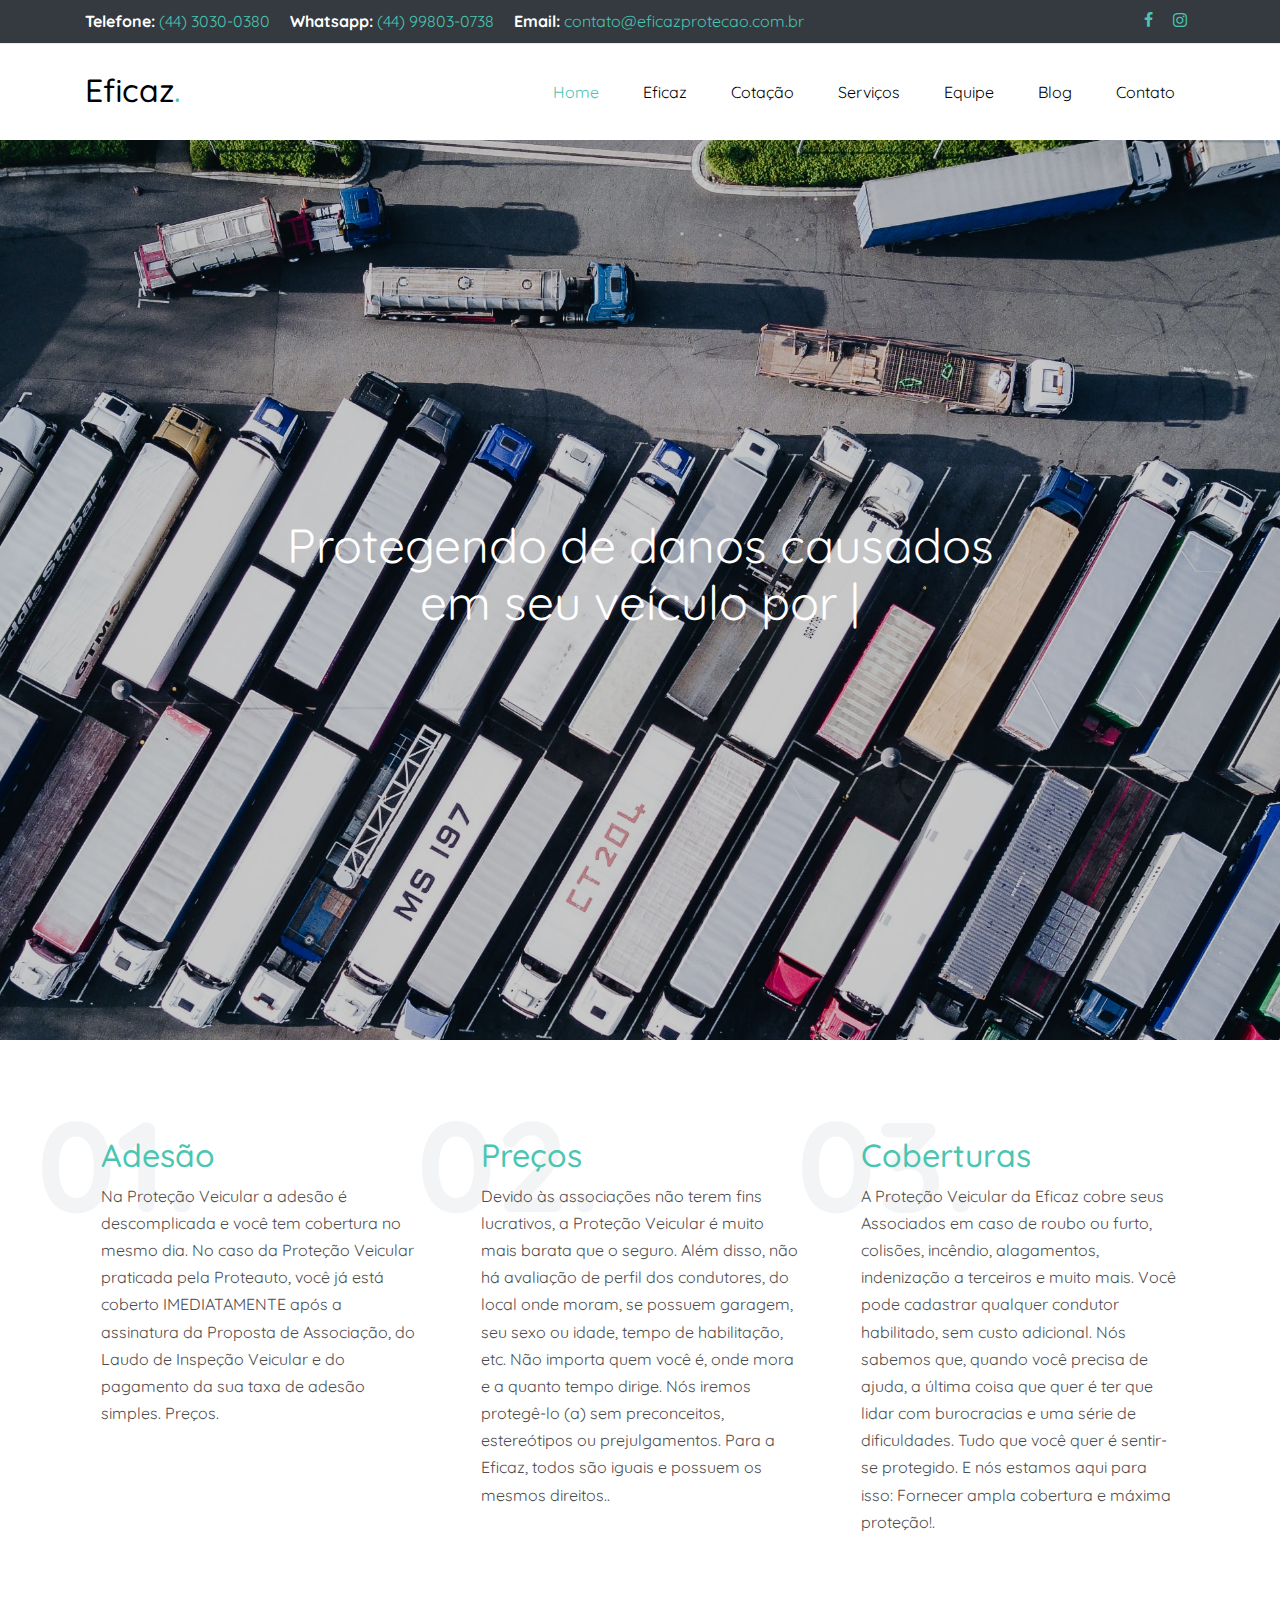
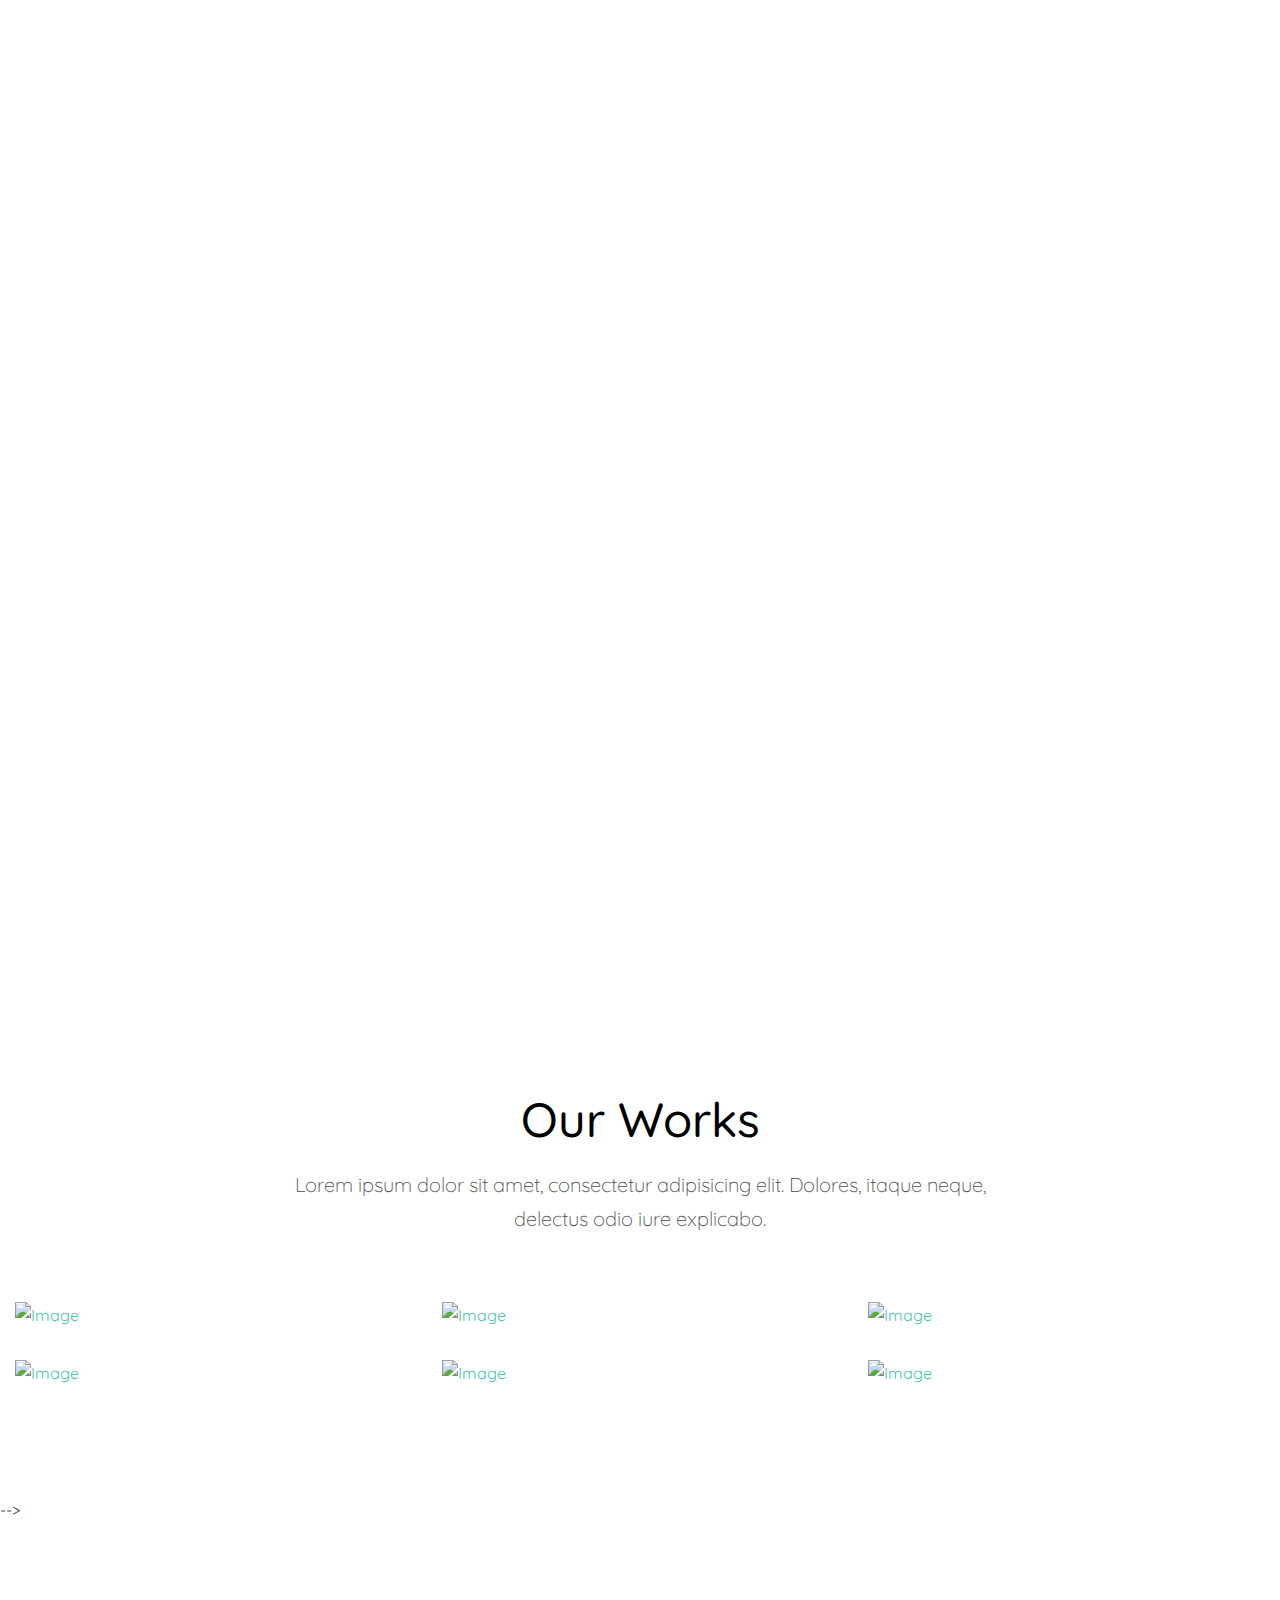
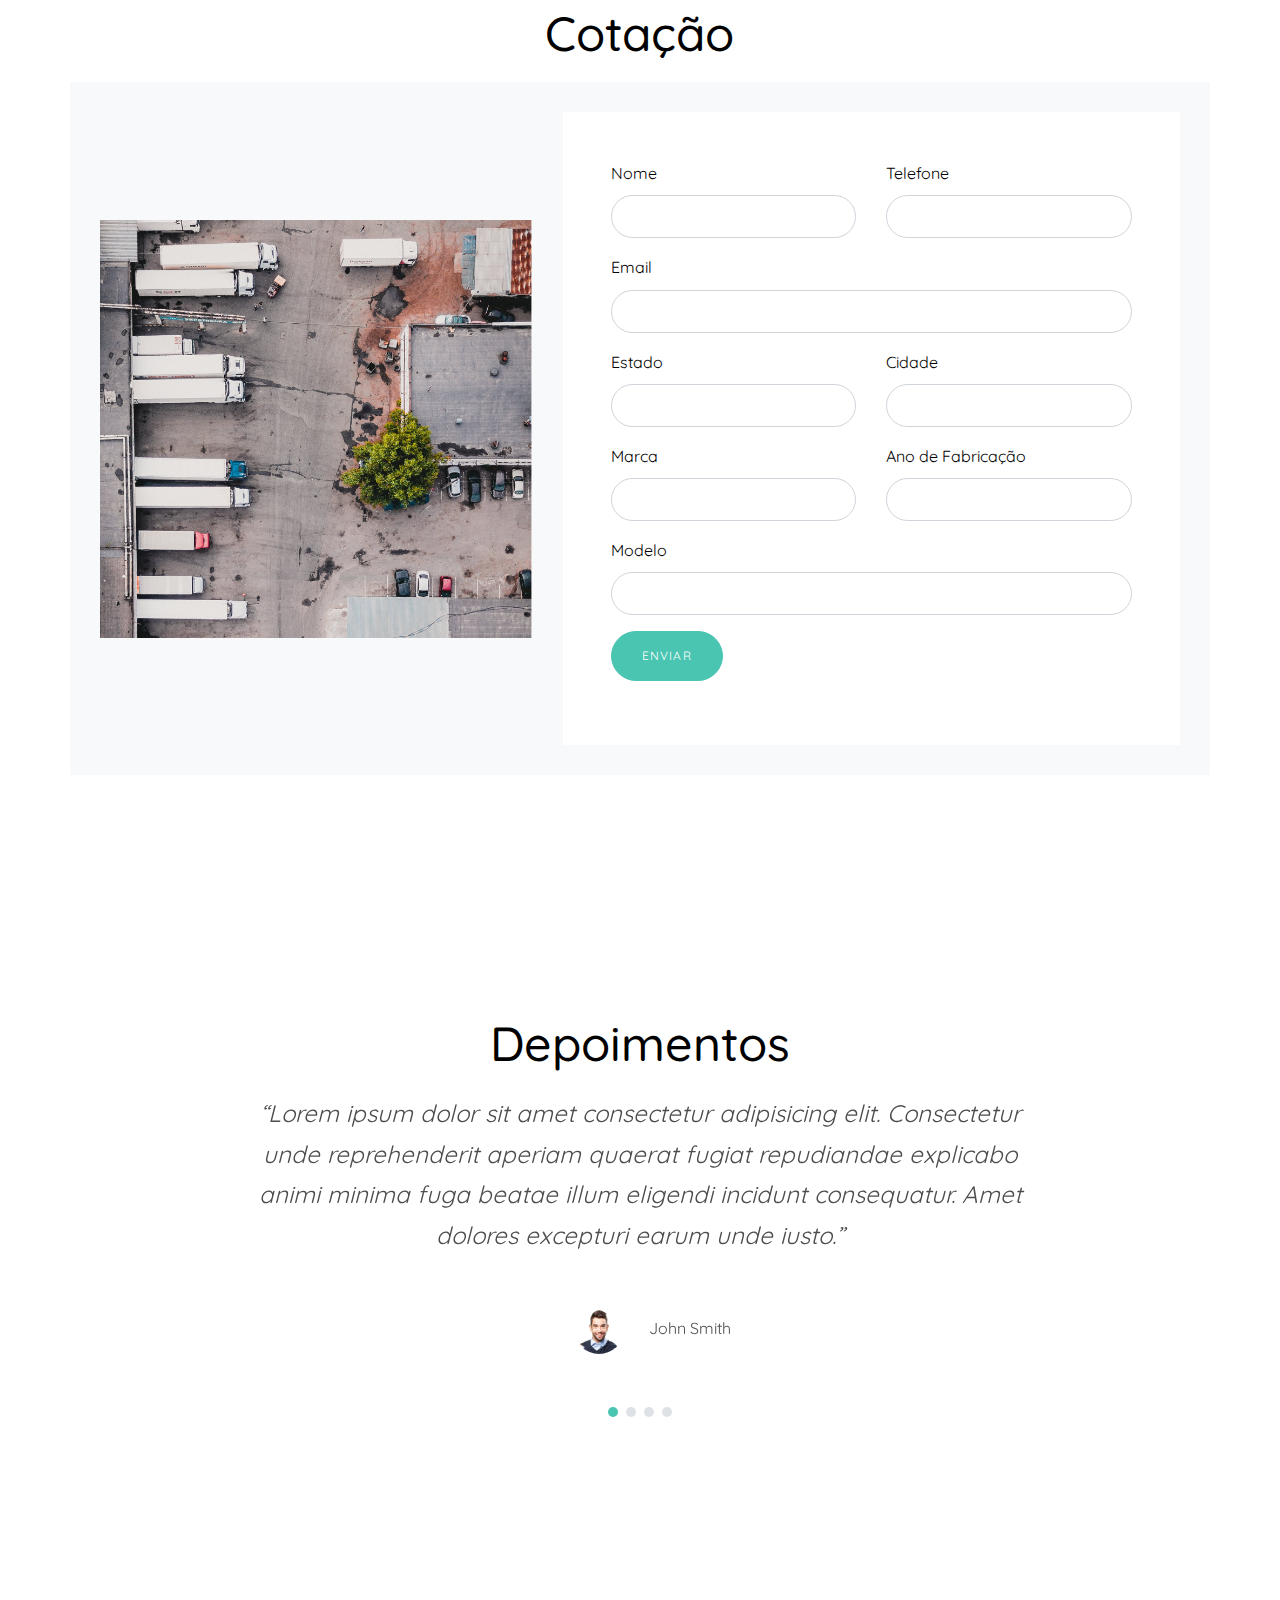
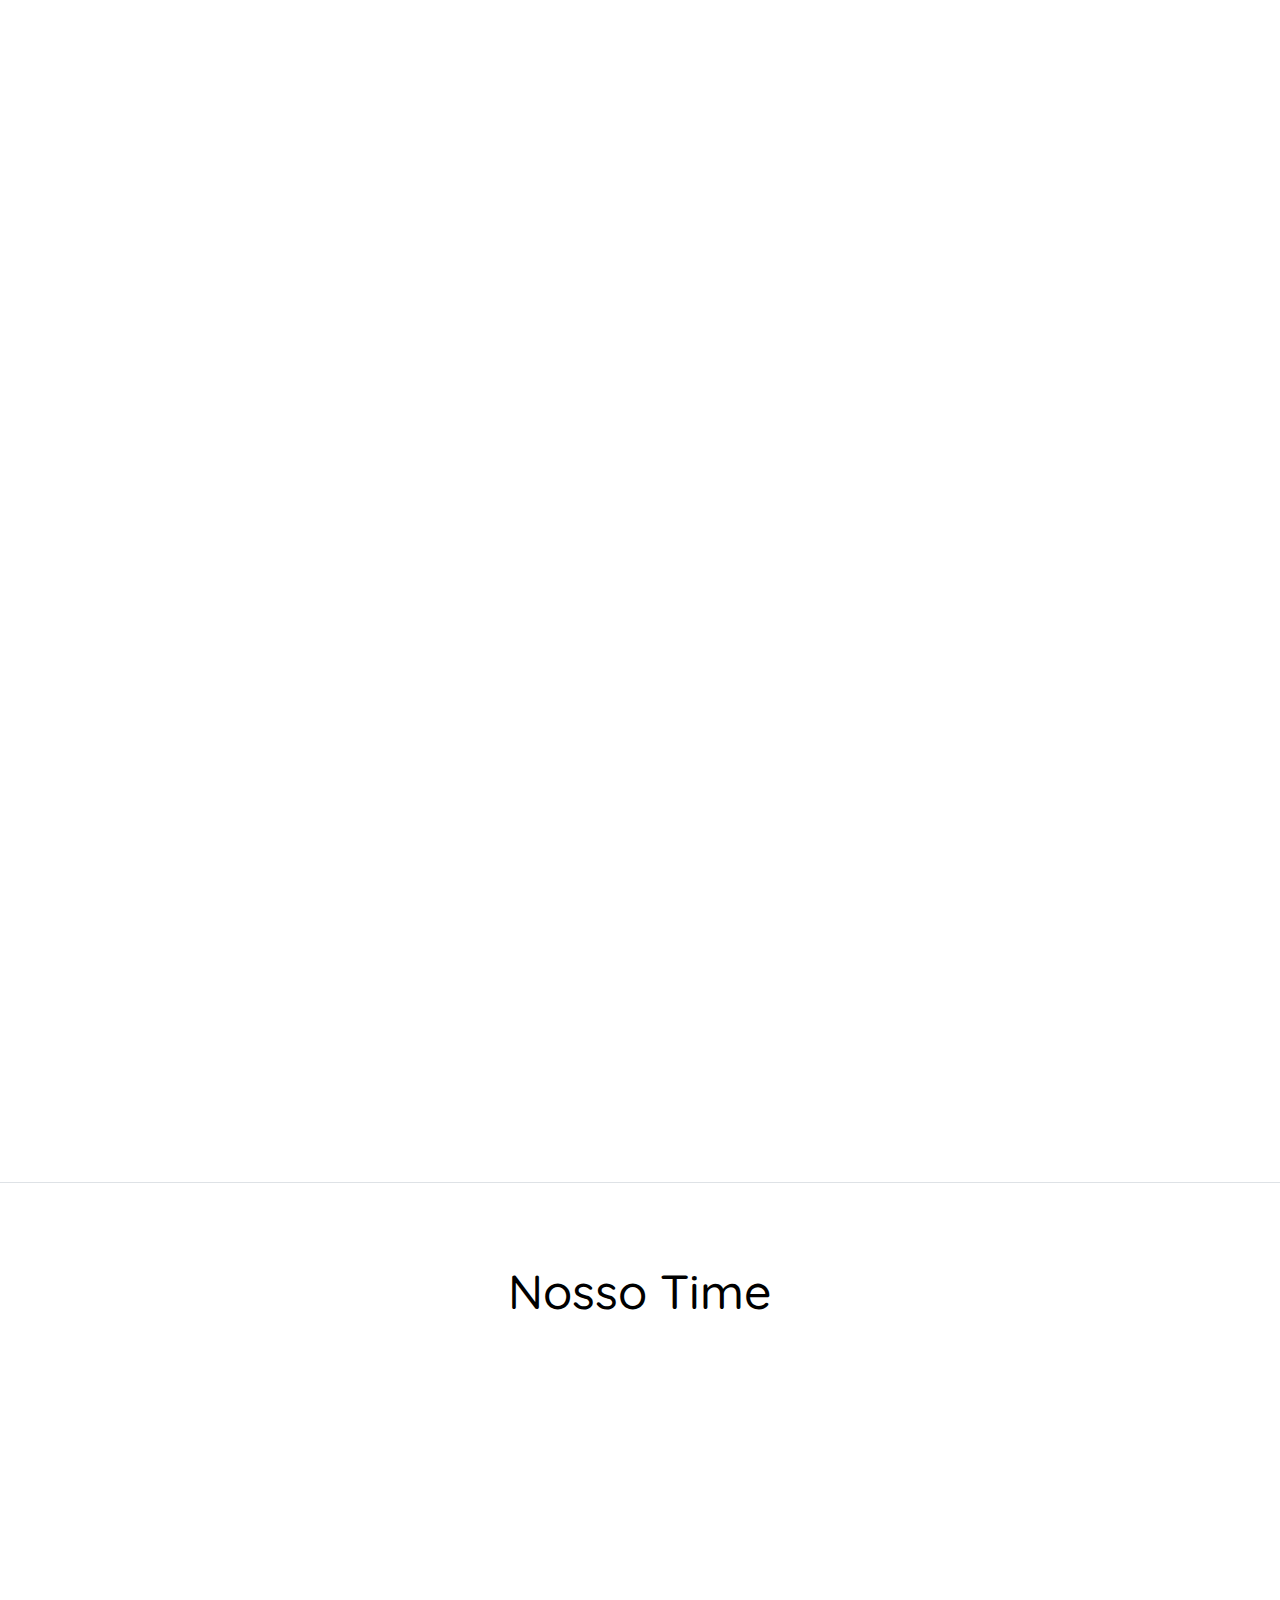
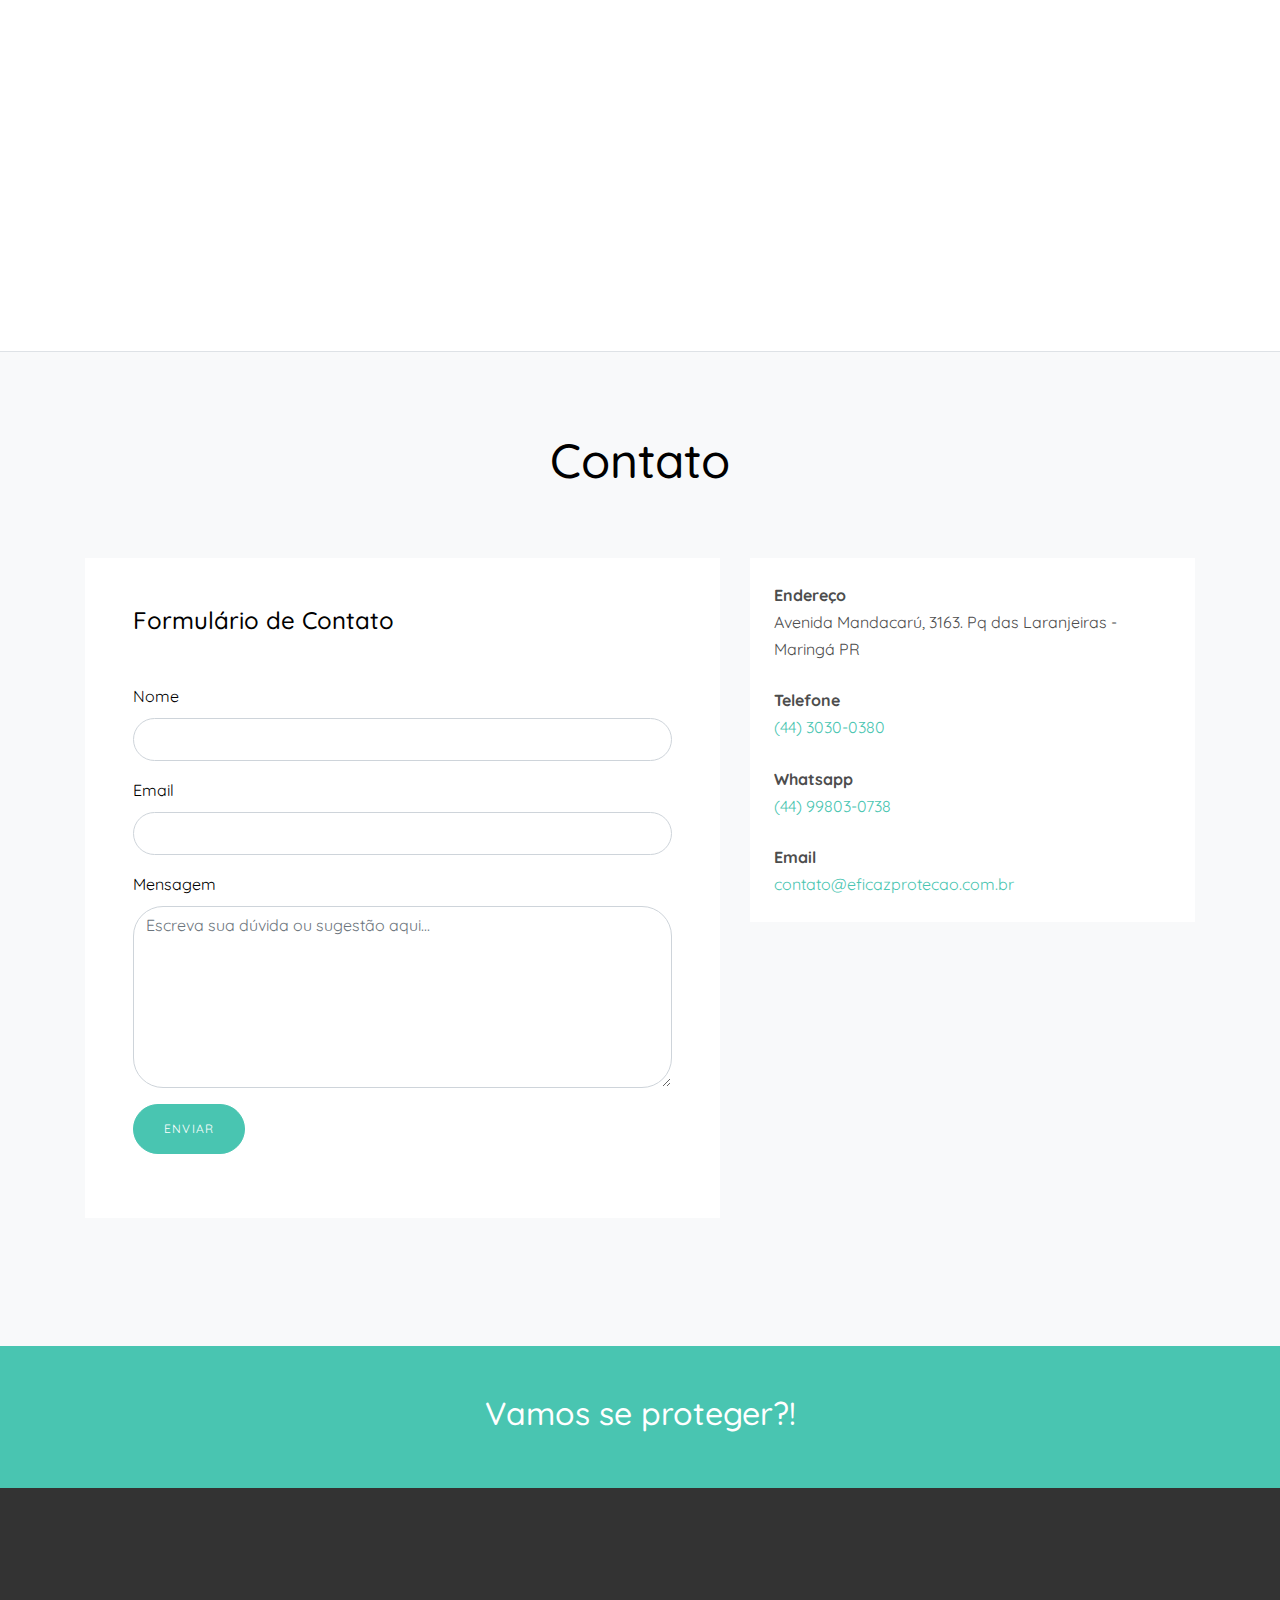
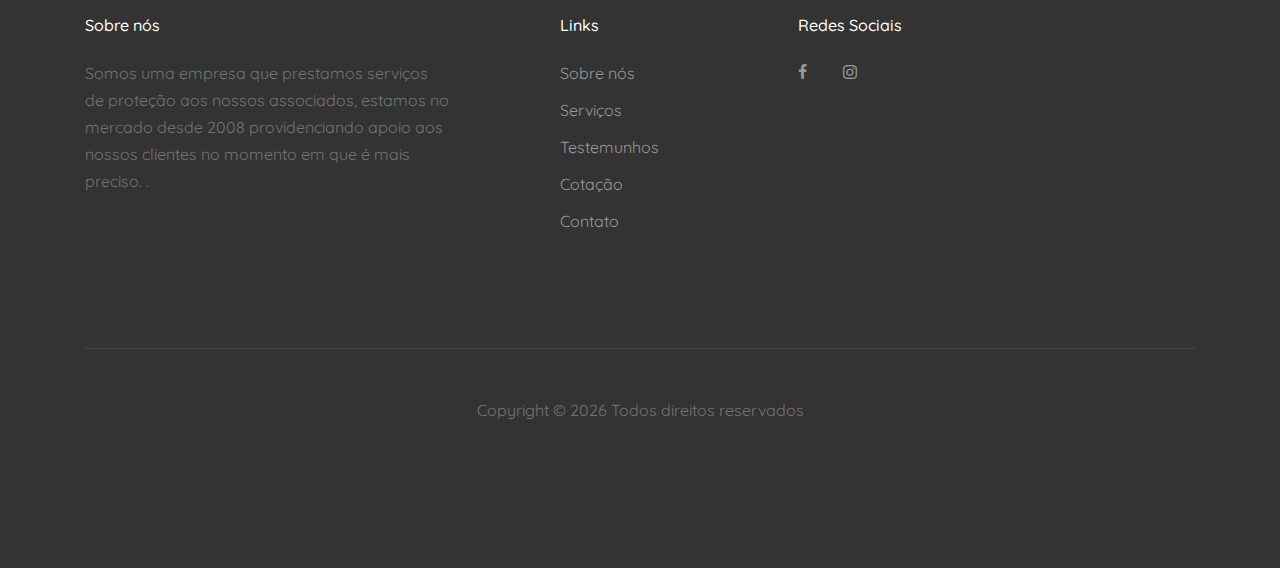
==== commit bd22d91e: "formulario de contato" ====
--- a/eficaz/site/index.html
+++ b/eficaz/site/index.html
@@ -212,7 +212,7 @@
         </div>
       </div>
     </div>
-    <!--
+
     <section class="site-section" id="work-section">
       <div class="container">
         <div class="row mb-5 justify-content-center">
@@ -644,37 +644,23 @@
       </div>
       <div class="row">
         <div class="col-md-7 mb-5">
-          <form method="POST" action="./php/contato.php" class="p-5 bg-white">
+          <form method="POST" action="./php/contact.php" class="p-5 bg-white">
 
             <h2 class="h4 text-black mb-5">Formulário de Contato</h2>
 
             <div class="row form-group">
-              <div class="col-md-6 mb-3 mb-md-0">
-                <label class="text-black" for="fname">Primeiro Nome</label>
-                <input type="text" id="fname" class="form-control">
-              </div>
-              <div class="col-md-6">
-                <label class="text-black" for="lname">Sobrenome</label>
-                <input type="text" id="lname" class="form-control">
+              <div class="col-md-12">
+                <label class="text-black" for="name">Nome</label>
+                <input type="text" id="name" class="form-control">
               </div>
             </div>
 
             <div class="row form-group">
-
               <div class="col-md-12">
                 <label class="text-black" for="email">Email</label>
                 <input type="email" id="email" class="form-control">
               </div>
             </div>
-
-            <div class="row form-group">
-
-              <div class="col-md-12">
-                <label class="text-black" for="subject">Assunto</label>
-                <input type="subject" id="subject" class="form-control">
-              </div>
-            </div>
-
             <div class="row form-group">
               <div class="col-md-12">
                 <label class="text-black" for="message">Mensagem</label>
@@ -766,6 +752,7 @@
       </div>
     </div>
   </footer>
+
 
   </div> <!-- .site-wrap -->
 
--- a/eficaz/site/css/style.css
+++ b/eficaz/site/css/style.css
@@ -1792,5 +1792,3 @@
   .post-meta a {
     color: #fff;
     border-bottom: 1px solid rgba(255, 255, 255, 0.5); }
-
-
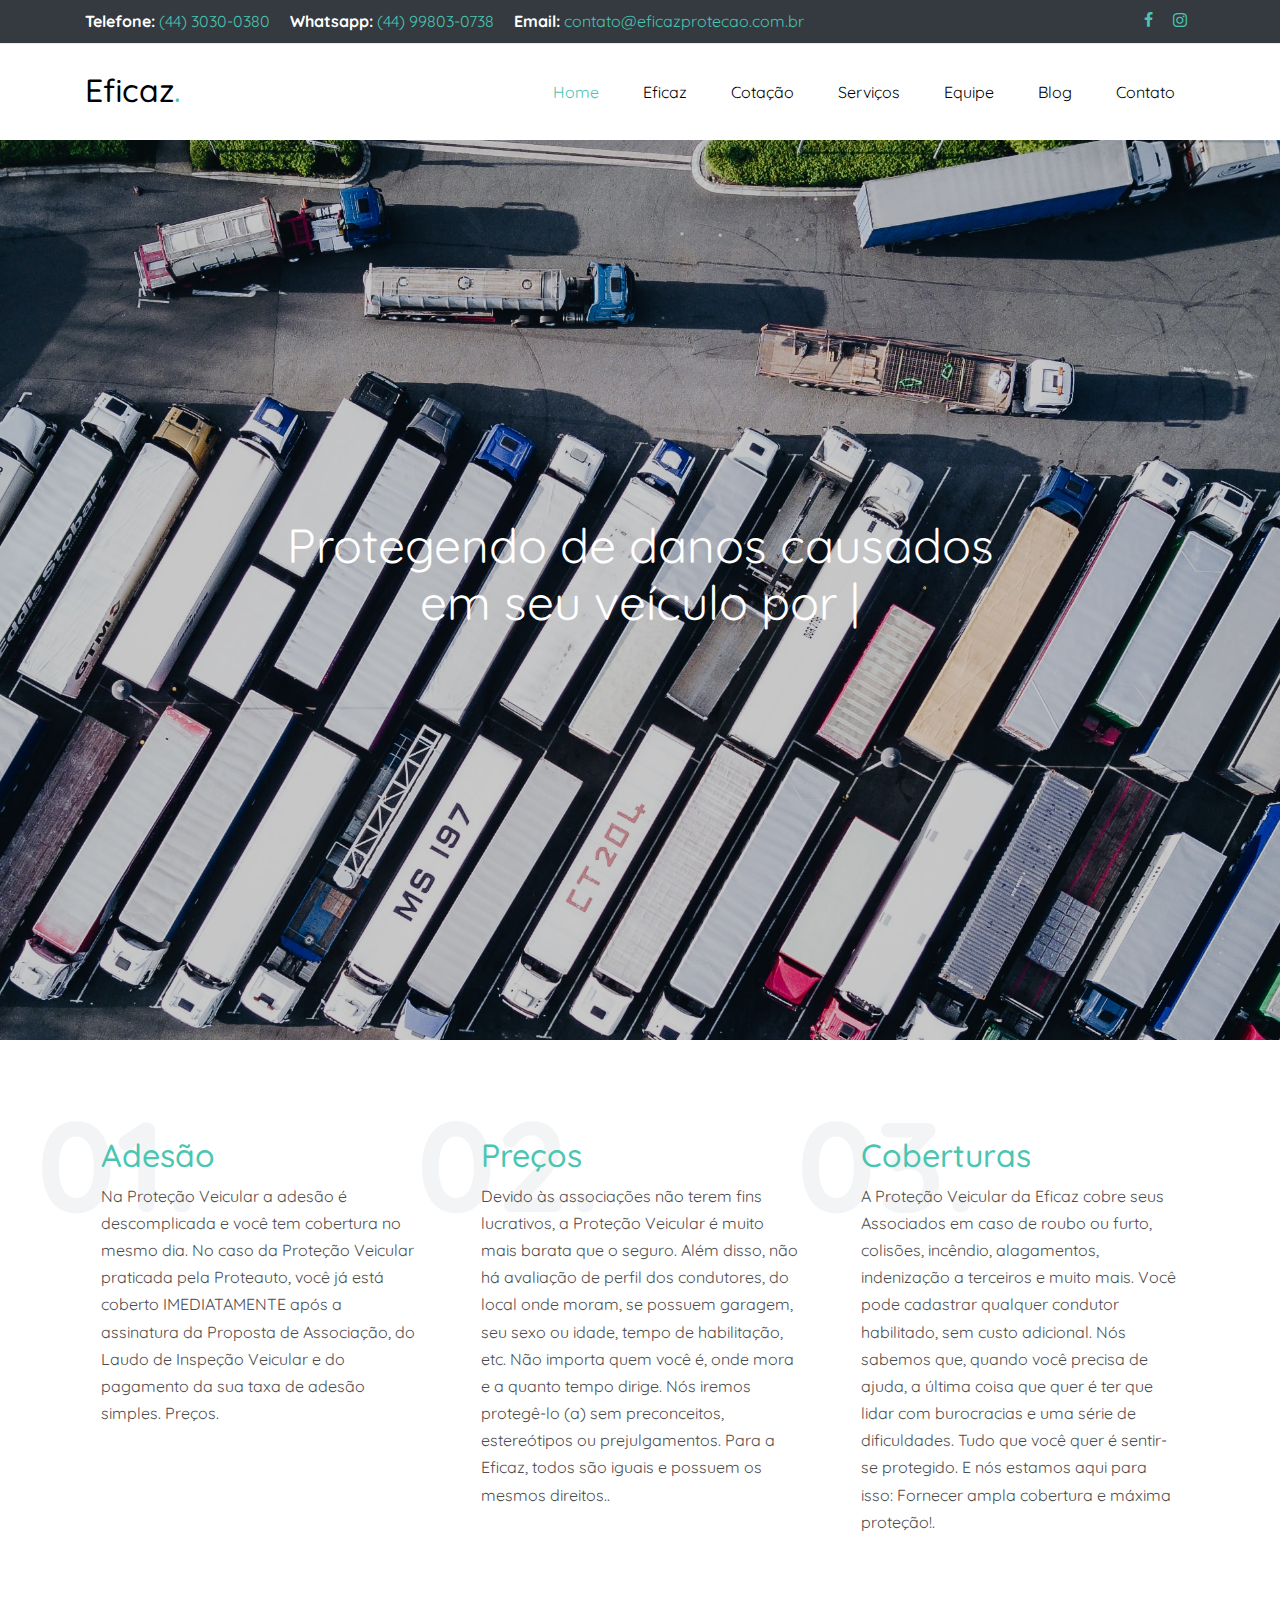
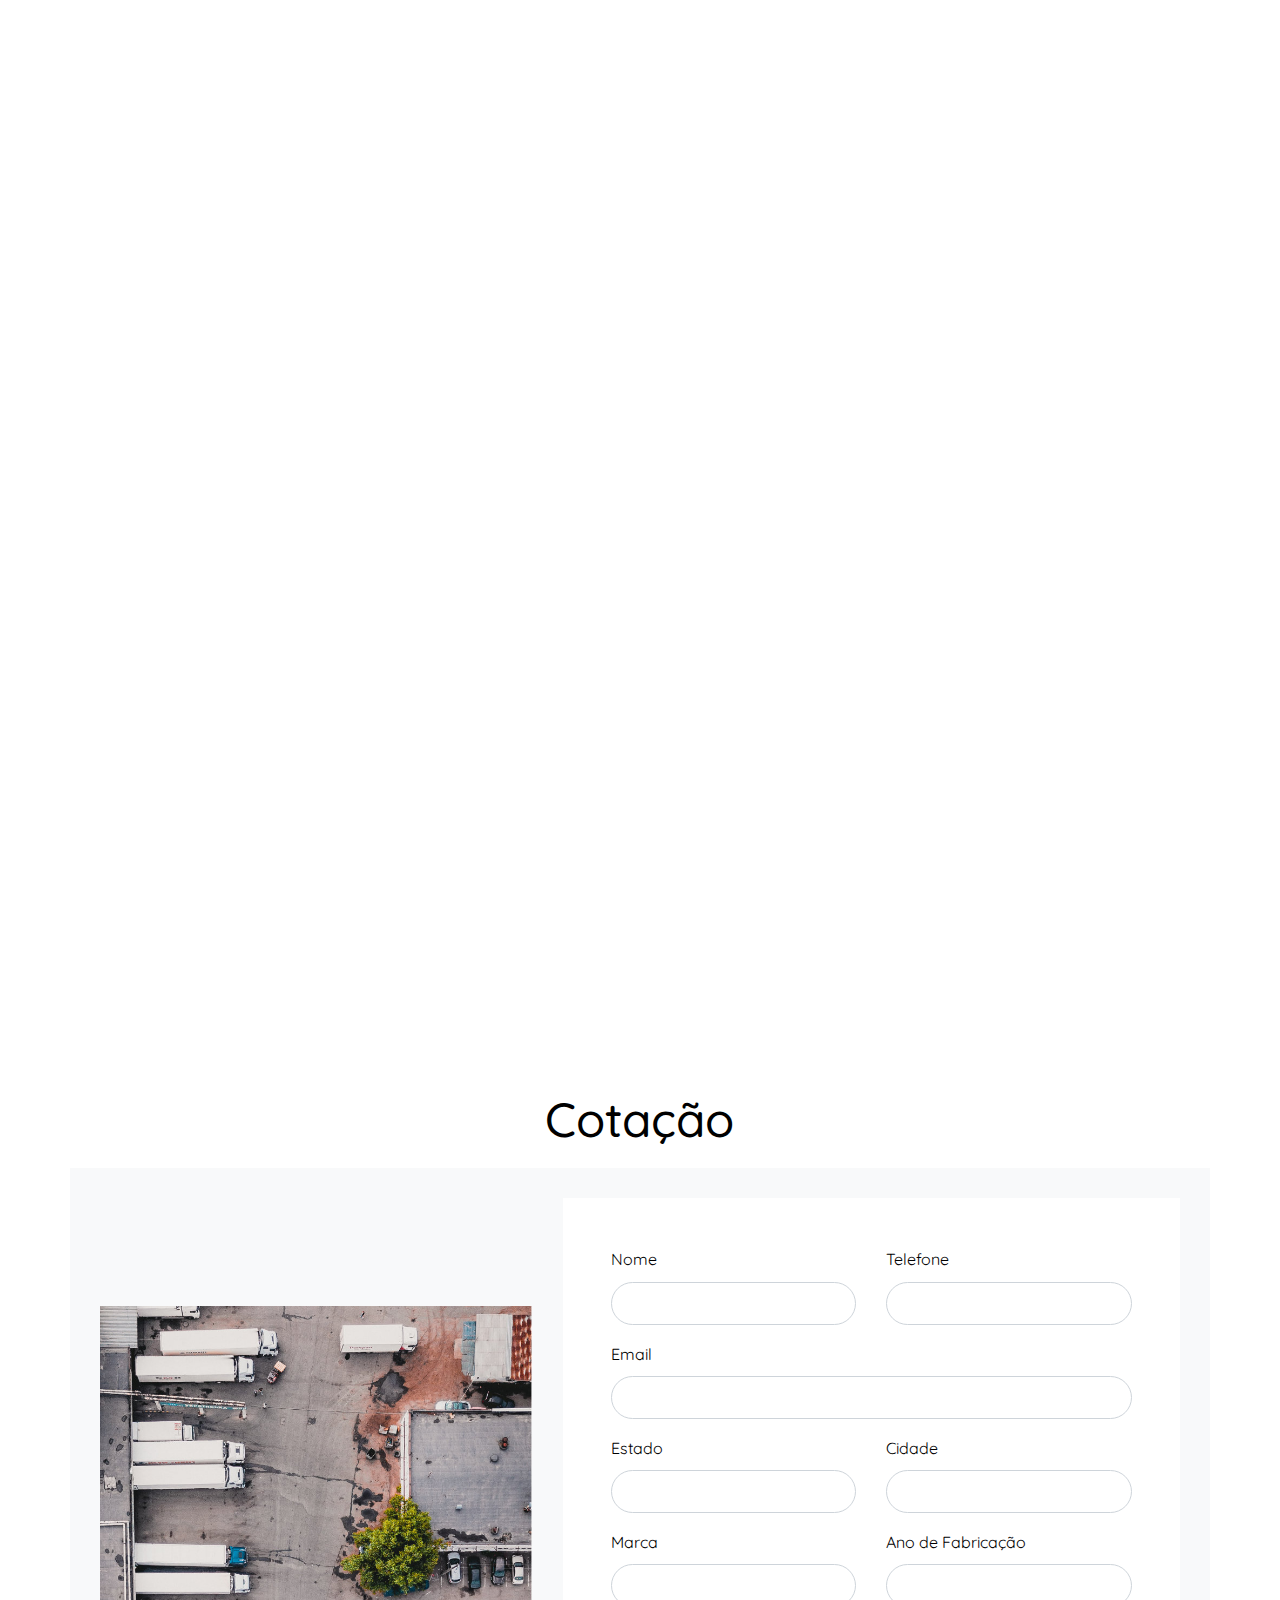
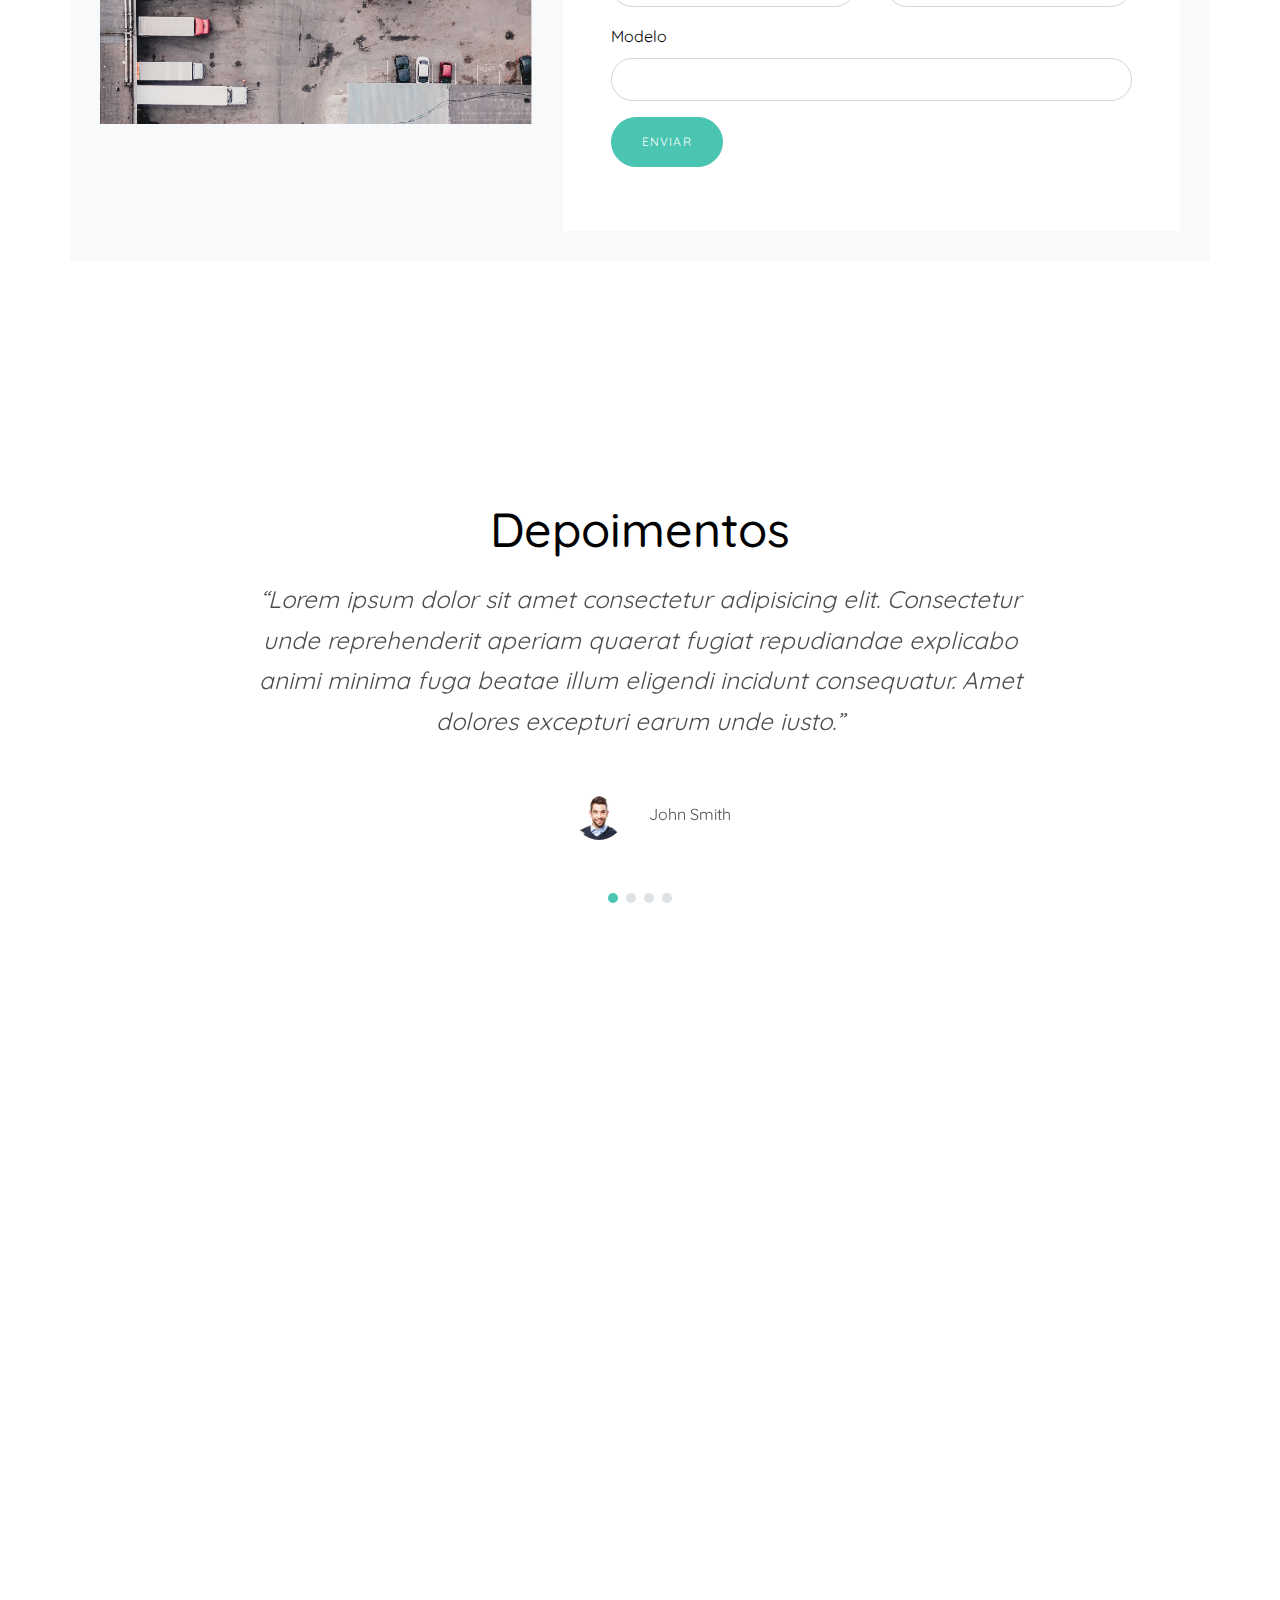
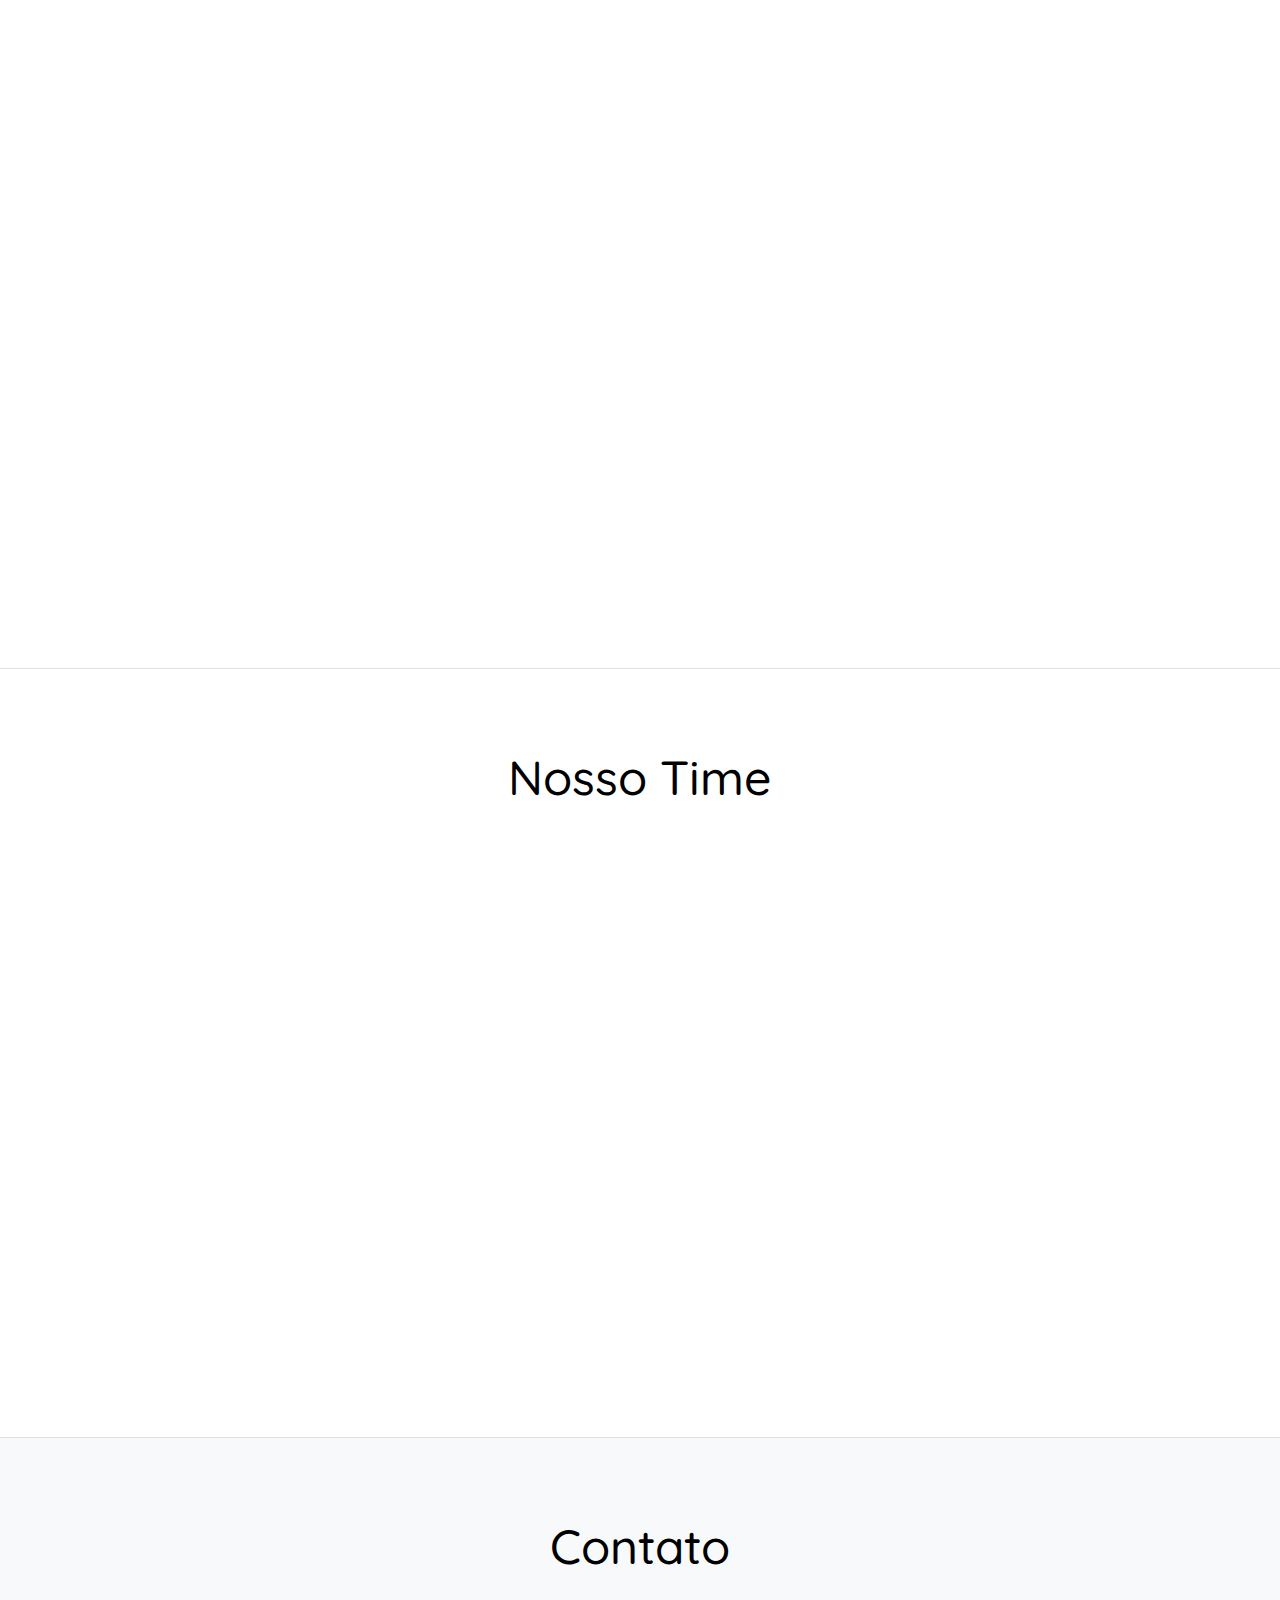
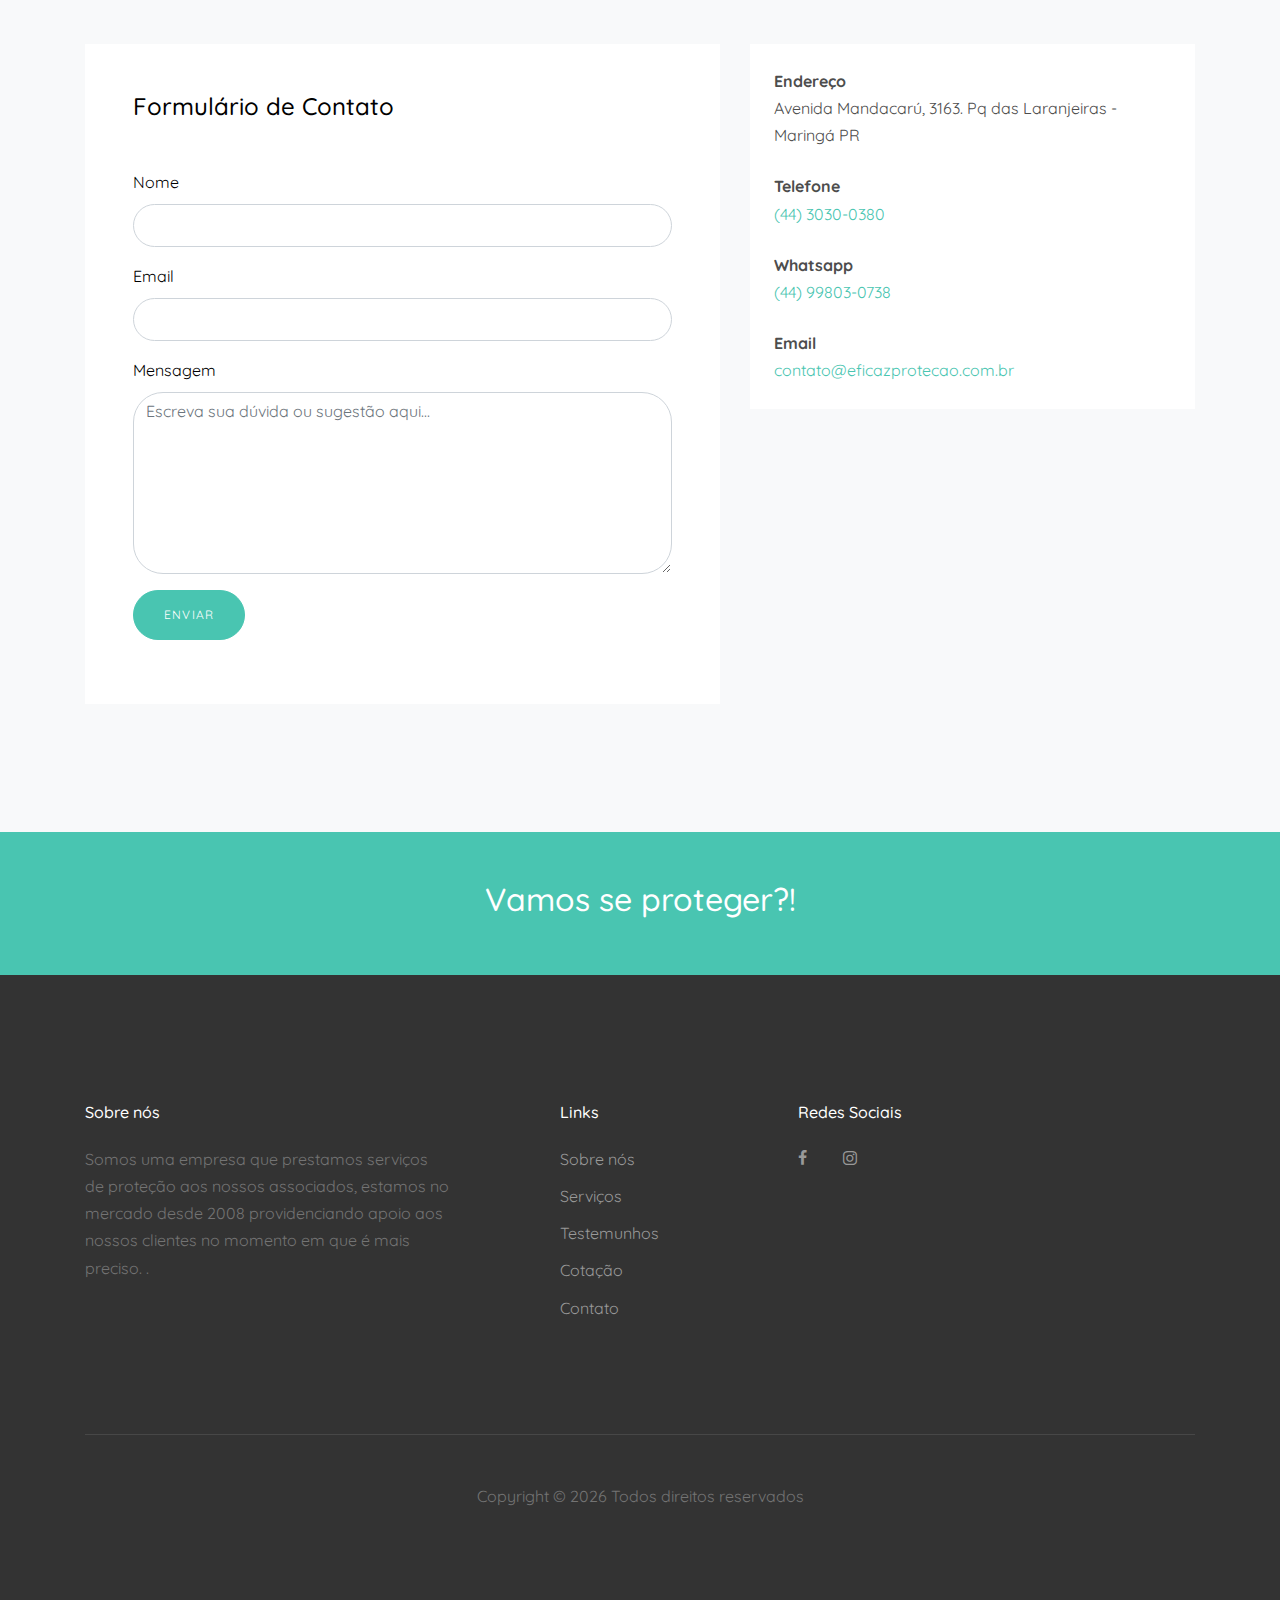
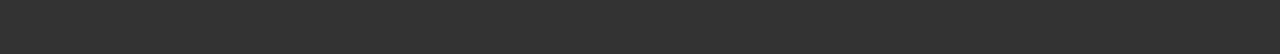
==== commit aebe39d8: "contato feito" ====
--- a/eficaz/site/index.html
+++ b/eficaz/site/index.html
@@ -213,79 +213,6 @@
       </div>
     </div>
 
-    <section class="site-section" id="work-section">
-      <div class="container">
-        <div class="row mb-5 justify-content-center">
-          <div class="col-md-8 text-center">
-            <h2 class="text-black h1 site-section-heading text-center">Our Works</h2>
-            <p class="lead">Lorem ipsum dolor sit amet, consectetur adipisicing elit. Dolores, itaque neque, delectus
-              odio iure explicabo.</p>
-          </div>
-        </div>
-      </div>
-      <div class="container-fluid">
-        <div class="row">
-          <div class="col-md-6 col-lg-4">
-            <a href="images/img_1.jpg" class="media-1" data-fancybox="gallery">
-              <img src="images/img_1.jpg" alt="Image" class="img-fluid">
-              <div class="media-1-content">
-                <h2>Bonzai Tree</h2>
-                <span class="category">Web Application</span>
-              </div>
-            </a>
-          </div>
-          <div class="col-md-6 col-lg-4">
-            <a href="images/img_2.jpg" class="media-1" data-fancybox="gallery">
-              <img src="images/img_2.jpg" alt="Image" class="img-fluid">
-              <div class="media-1-content">
-                <h2>Simple Woman</h2>
-                <span class="category">Branding</span>
-              </div>
-            </a>
-          </div>
-          <div class="col-md-6 col-lg-4">
-            <a href="images/img_3.jpg" class="media-1" data-fancybox="gallery">
-              <img src="images/img_3.jpg" alt="Image" class="img-fluid">
-              <div class="media-1-content">
-                <h2>Fruits</h2>
-                <span class="category">Website</span>
-              </div>
-            </a>
-          </div>
-
-          <div class="col-md-6 col-lg-4">
-            <a href="images/img_4.jpg" class="media-1" data-fancybox="gallery">
-              <img src="images/img_4.jpg" alt="Image" class="img-fluid">
-              <div class="media-1-content">
-                <h2>Design Material</h2>
-                <span class="category">Web Application</span>
-              </div>
-            </a>
-          </div>
-          <div class="col-md-6 col-lg-4">
-            <a href="images/img_5.jpg" class="media-1" data-fancybox="gallery">
-              <img src="images/img_5.jpg" alt="Image" class="img-fluid">
-              <div class="media-1-content">
-                <h2>Handy Food</h2>
-                <span class="category">Branding</span>
-              </div>
-            </a>
-          </div>
-          <div class="col-md-6 col-lg-4">
-            <a href="images/img_6.jpg" class="media-1" data-fancybox="gallery">
-              <img src="images/img_6.jpg" alt="Image" class="img-fluid">
-              <div class="media-1-content">
-                <h2>Cat With Cup</h2>
-                <span class="category">Website</span>
-              </div>
-            </a>
-          </div>
-
-
-        </div>
-      </div>
-    </section>
--->
     <div class="site-section" id="work-section">
       <div class="row justify-content-center">
         <div class="col-md-8 text-center">
@@ -644,27 +571,28 @@
       </div>
       <div class="row">
         <div class="col-md-7 mb-5">
-          <form method="POST" action="./php/contact.php" class="p-5 bg-white">
+          <form method="POST" action="./php/contato.php" class="p-5 bg-white">
 
             <h2 class="h4 text-black mb-5">Formulário de Contato</h2>
 
             <div class="row form-group">
               <div class="col-md-12">
-                <label class="text-black" for="name">Nome</label>
-                <input type="text" id="name" class="form-control">
+                <label class="text-black" for="nome">Nome</label>
+                <input type="text" name="nome" class="form-control">
               </div>
             </div>
 
             <div class="row form-group">
               <div class="col-md-12">
                 <label class="text-black" for="email">Email</label>
-                <input type="email" id="email" class="form-control">
-              </div>
-            </div>
+                <input type="email" name="email" class="form-control">
+              </div>
+            </div>
+            
             <div class="row form-group">
               <div class="col-md-12">
-                <label class="text-black" for="message">Mensagem</label>
-                <textarea name="message" id="message" cols="30" rows="7" class="form-control"
+                <label class="text-black" for="mensagem">Mensagem</label>
+                <textarea name="mensagem" cols="30" rows="7" class="form-control"
                   placeholder="Escreva sua dúvida ou sugestão aqui..."></textarea>
               </div>
             </div>
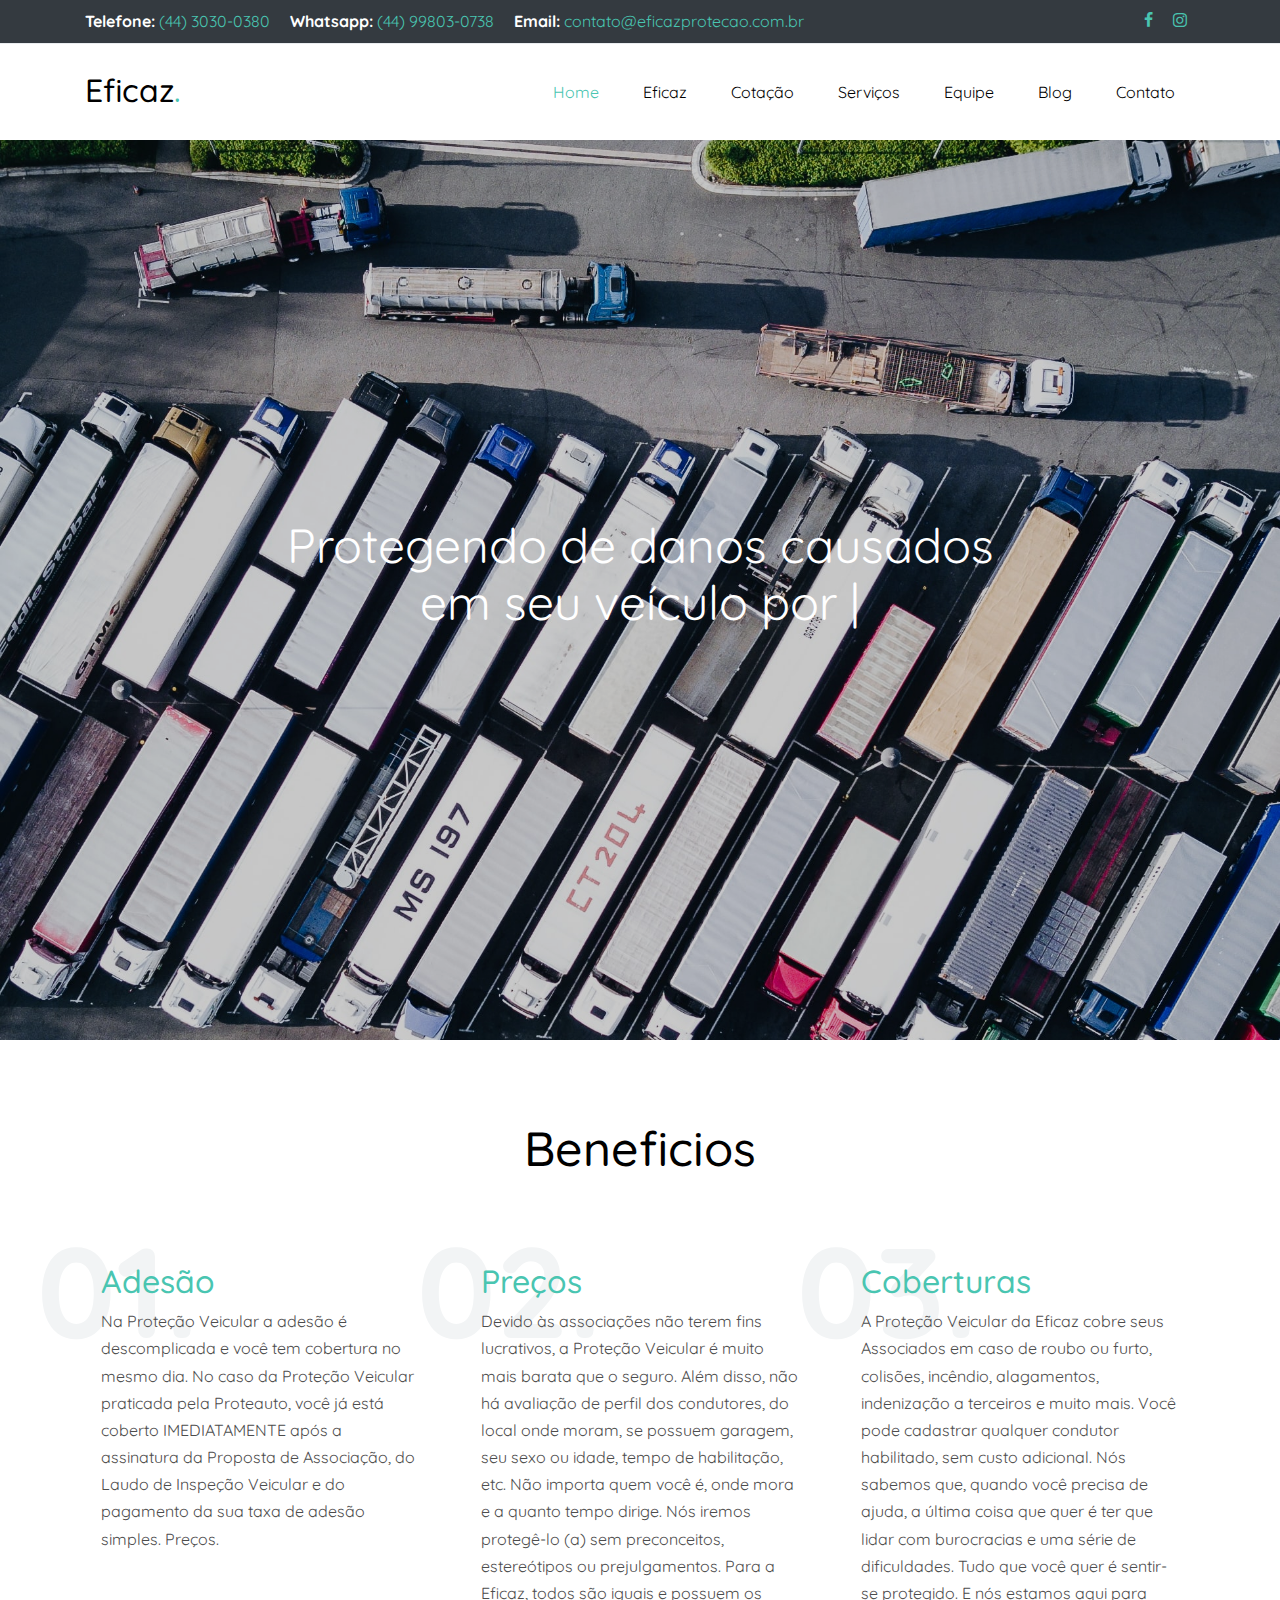
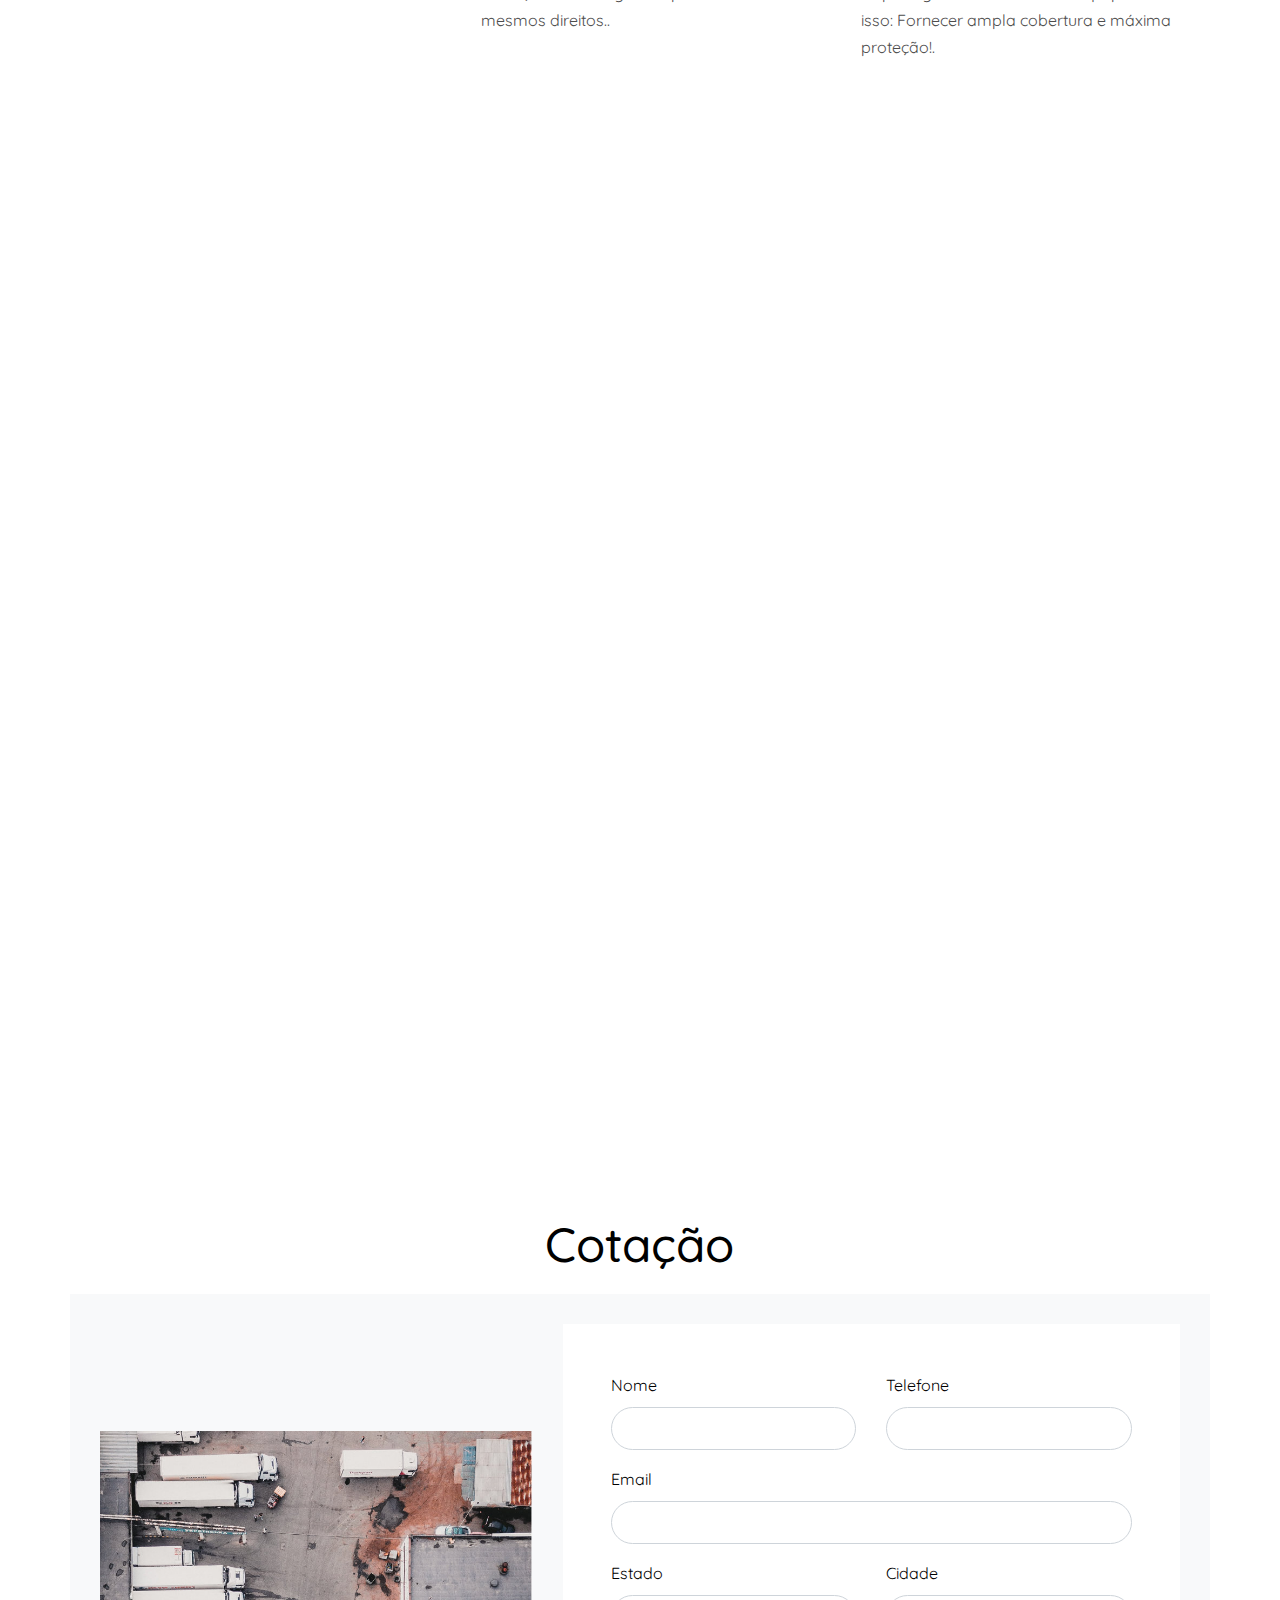
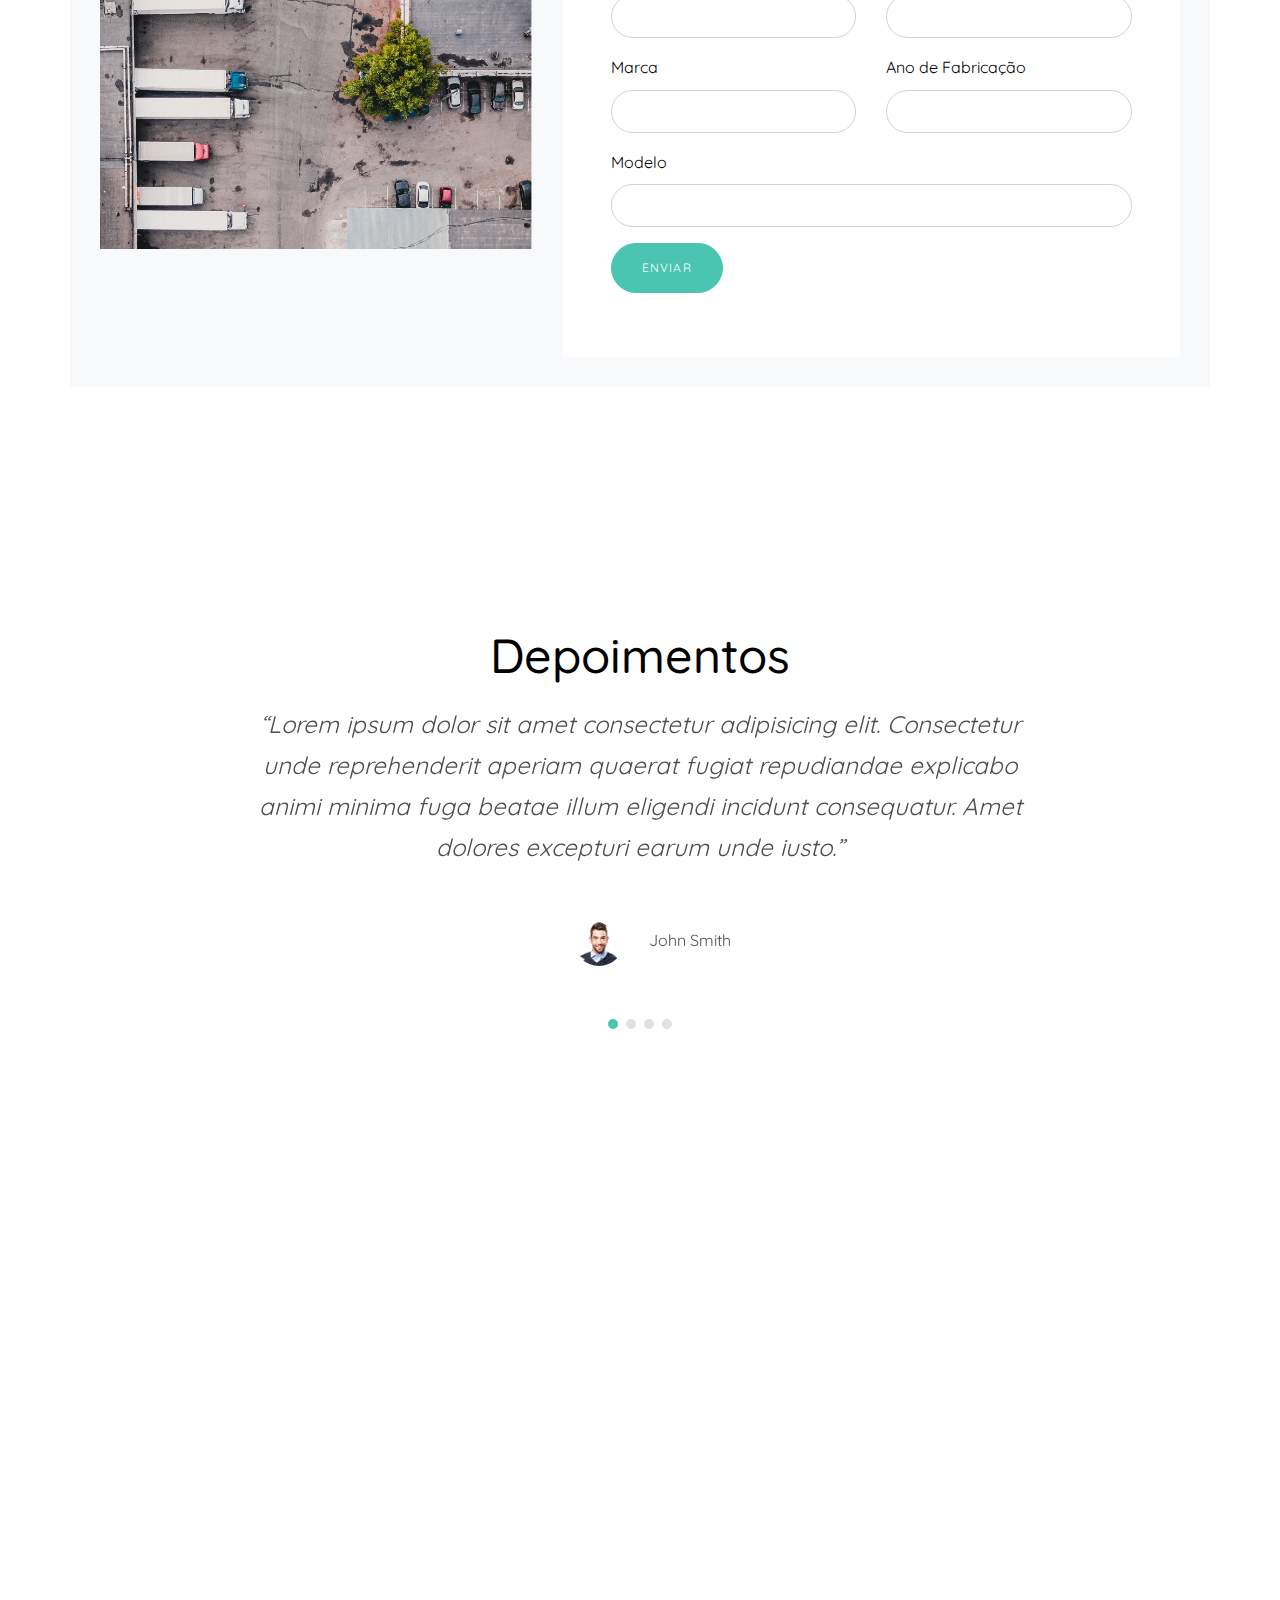
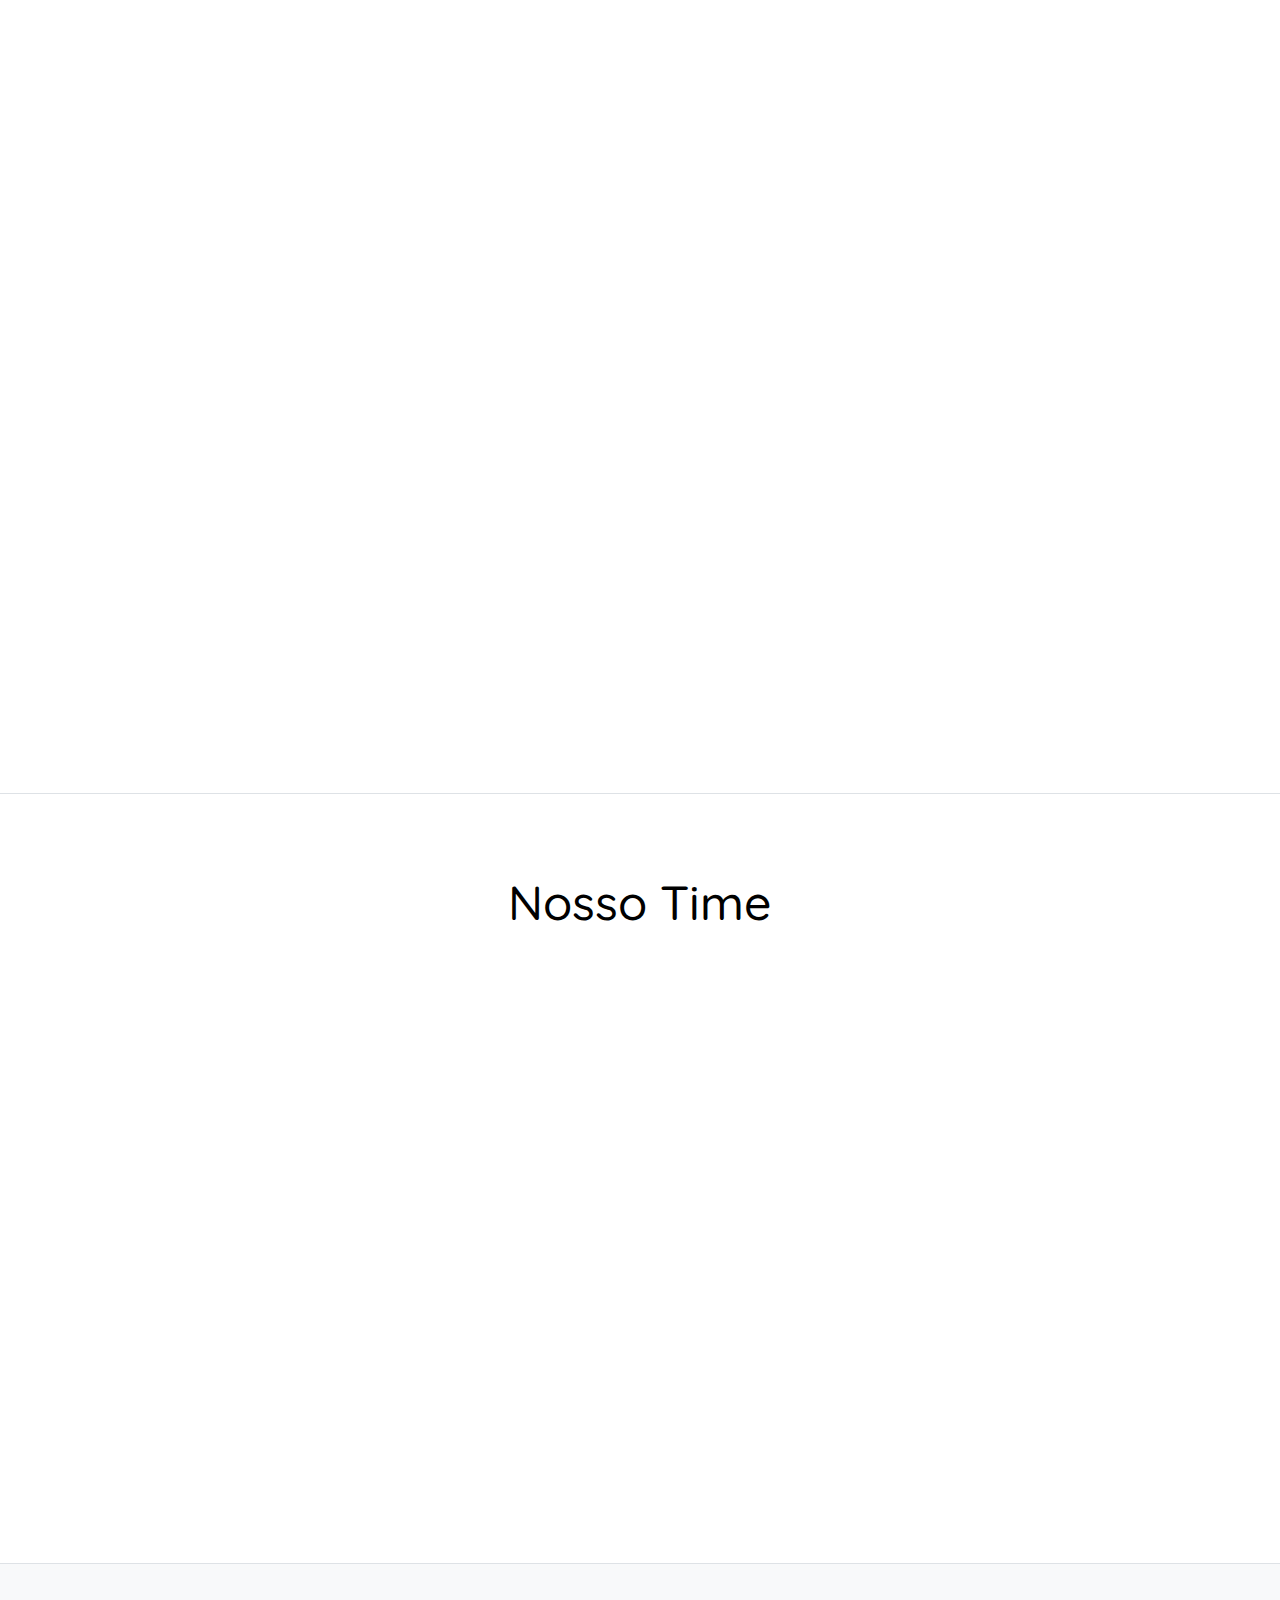
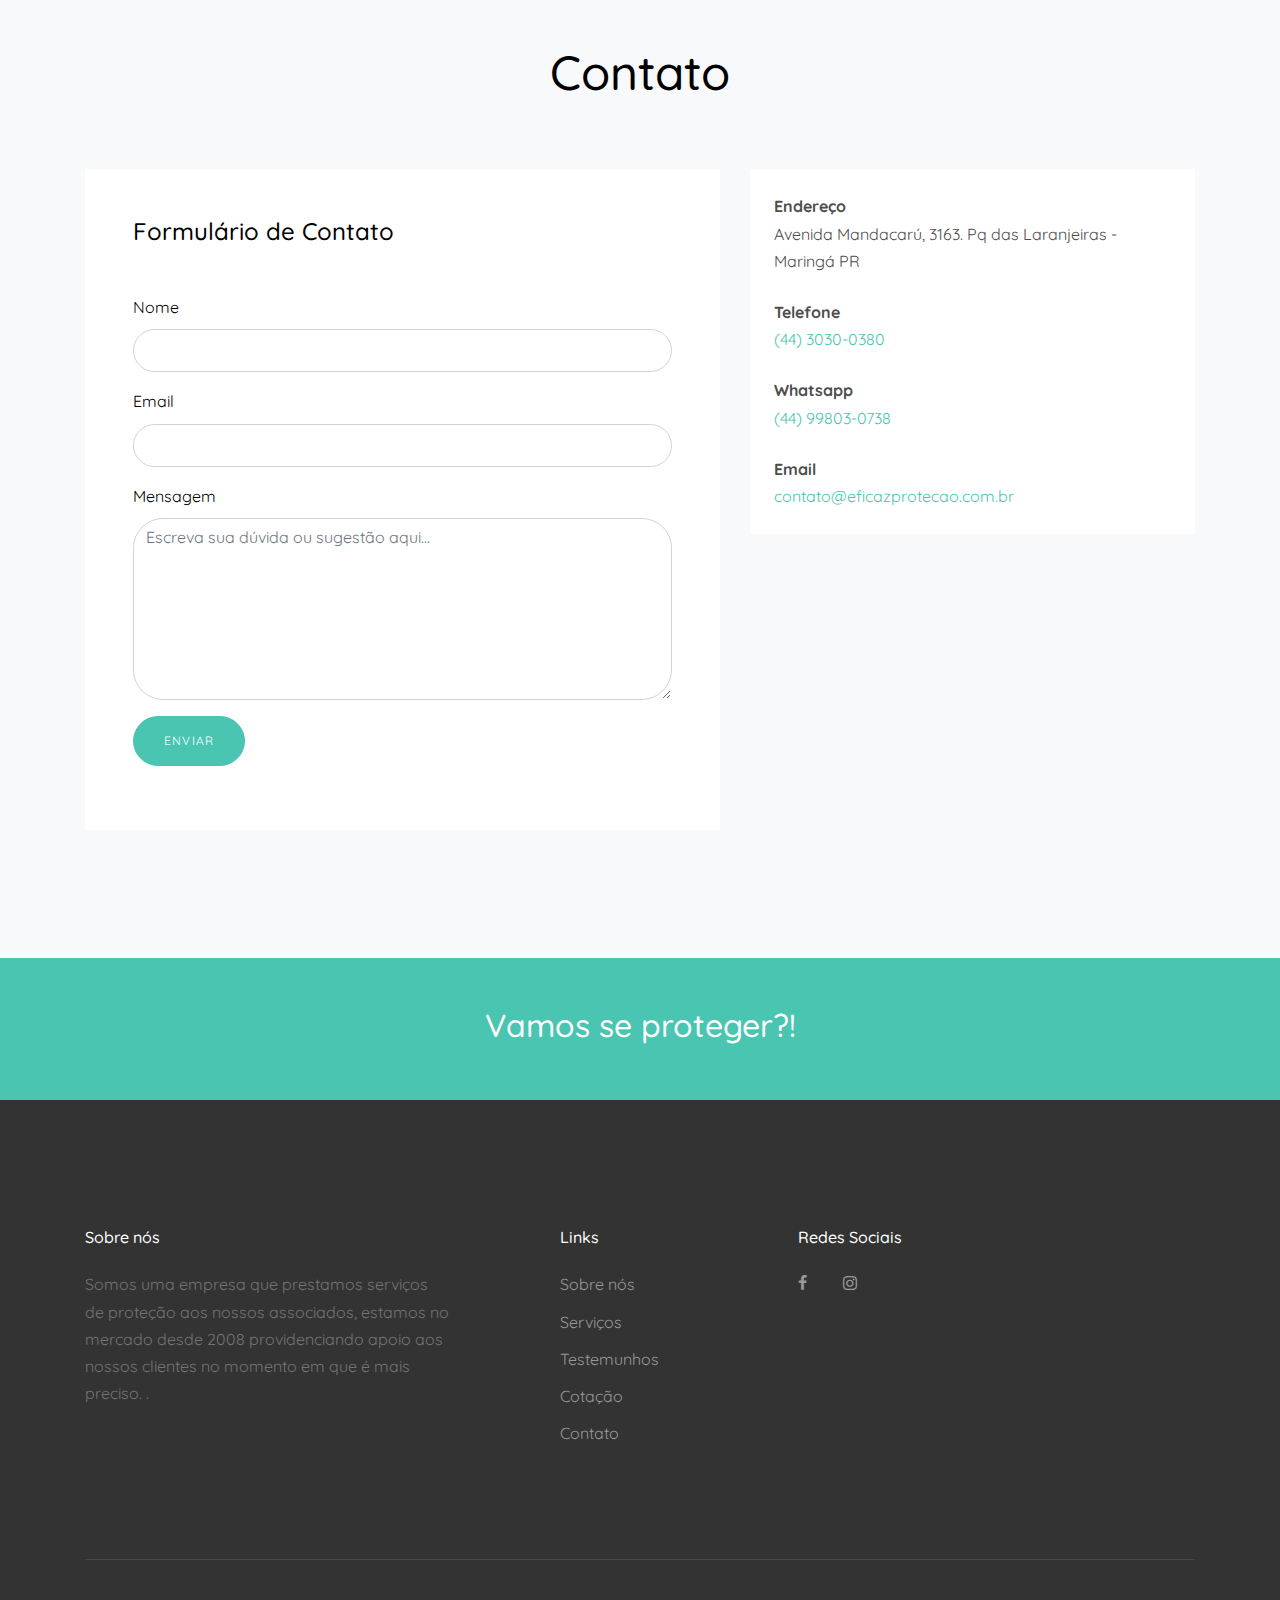
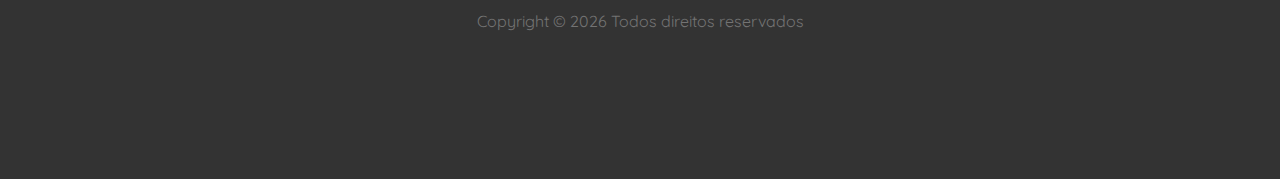
==== commit b203ee56: "contato finalizado" ====
--- a/eficaz/site/index.html
+++ b/eficaz/site/index.html
@@ -8,21 +8,15 @@
 
   <link href="https://fonts.googleapis.com/css?family=Quicksand:300,400,500,700,900" rel="stylesheet">
   <link rel="stylesheet" href="fonts/icomoon/style.css">
-
   <link rel="stylesheet" href="css/bootstrap.min.css">
   <link rel="stylesheet" href="css/jquery-ui.css">
   <link rel="stylesheet" href="css/owl.carousel.min.css">
   <link rel="stylesheet" href="css/owl.theme.default.min.css">
   <link rel="stylesheet" href="css/owl.theme.default.min.css">
-
   <link rel="stylesheet" href="css/jquery.fancybox.min.css">
-
   <link rel="stylesheet" href="css/bootstrap-datepicker.css">
-
   <link rel="stylesheet" href="fonts/flaticon/font/flaticon.css">
-
   <link rel="stylesheet" href="css/aos.css">
-
   <link rel="stylesheet" href="css/style.css">
 
 </head>
@@ -124,9 +118,14 @@
 
 
 
-
+<!--Beneficios-->
     <section class="site-section">
       <div class="container">
+        <div class="row justify-content-center mb-5">
+          <div class="col-md-7 text-center">
+            <h2 class="text-black h1 site-section-heading">Beneficios</h2>
+          </div>
+        </div>
         <div class="row">
           <div class="col-md-6 col-lg-4">
             <div class="p-3 box-with-humber">
@@ -165,7 +164,7 @@
         </div>
       </div>
     </section>
-
+<!--Sobre-->
     <div class="site-section" id="about-section">
       <div class="container">
         <div class="row mb-5">
@@ -212,7 +211,7 @@
         </div>
       </div>
     </div>
-
+<!--Cotacao-->
     <div class="site-section" id="work-section">
       <div class="row justify-content-center">
         <div class="col-md-8 text-center">
@@ -290,8 +289,7 @@
         </div>
       </section>
     </div>
-  </div>
-
+<!--Depoimento-->
   <section class="site-section testimonial-wrap">
     <div class="container">
       <div class="row justify-content-center">
@@ -367,7 +365,7 @@
 
     </div>
   </section>
-
+<!--Serviços-->
   <section class="site-section border-bottom" id="services-section">
     <div class="container">
       <div class="row justify-content-center mb-5">
@@ -459,7 +457,7 @@
       </div>
     </div>
   </section>
-
+<!--Depoimento-->
   <div class="site-section border-bottom" id="team-section">
     <div class="container">
       <div class="row justify-content-center mb-5">
@@ -511,57 +509,7 @@
       </div>
     </div>
   </div>
-  <!--
-    <section class="site-section" id="blog-section">
-      <div class="container">
-        <div class="row justify-content-center mb-5">
-          <div class="col-md-8 text-center">
-            <h2 class="text-black h1 site-section-heading text-center">Blog</h2>
-          </div>
-        </div>
-
-        <div class="row">
-          <div class="col-md-6 col-lg-4 mb-4 mb-lg-4">
-            <div class="h-entry">
-              <a href="single.html"><img src="images/img_1.jpg" alt="Image" class="img-fluid"></a>
-              <h2 class="font-size-regular"><a href="single.html">Create Beautiful Website In Less Than An Hour</a></h2>
-              <div class="meta mb-4">Ham Brook <span class="mx-2">&bullet;</span> Jan 18, 2019<span
-                  class="mx-2">&bullet;</span> <a href="#">News</a></div>
-              <p>Lorem ipsum dolor sit amet consectetur adipisicing elit. Natus eligendi nobis ea maiores sapiente
-                veritatis reprehenderit suscipit quaerat rerum voluptatibus a eius.</p>
-              <p><a href="#">Continue Reading...</a></p>
-            </div>
-          </div>
-          <div class="col-md-6 col-lg-4 mb-4 mb-lg-4">
-            <div class="h-entry">
-              <a href="single.html"><img src="images/img_2.jpg" alt="Image" class="img-fluid"></a>
-              <h2 class="font-size-regular"><a href="single.html">Create Beautiful Website In Less Than An Hour</a></h2>
-              <div class="meta mb-4">James Phelps <span class="mx-2">&bullet;</span> Jan 18, 2019<span
-                  class="mx-2">&bullet;</span> <a href="#">News</a></div>
-              <p>Lorem ipsum dolor sit amet consectetur adipisicing elit. Natus eligendi nobis ea maiores sapiente
-                veritatis reprehenderit suscipit quaerat rerum voluptatibus a eius.</p>
-              <p><a href="#">Continue Reading...</a></p>
-            </div>
-          </div>
-          <div class="col-md-6 col-lg-4 mb-4 mb-lg-4">
-            <div class="h-entry">
-              <a href="single.html"><img src="images/img_1.jpg" alt="Image" class="img-fluid"></a>
-              <h2 class="font-size-regular"><a href="single.html">Create Beautiful Website In Less Than An Hour</a></h2>
-              <div class="meta mb-4">James Phelps <span class="mx-2">&bullet;</span> Jan 18, 2019<span
-                  class="mx-2">&bullet;</span> <a href="#">News</a></div>
-              <p>Lorem ipsum dolor sit amet consectetur adipisicing elit. Natus eligendi nobis ea maiores sapiente
-                veritatis reprehenderit suscipit quaerat rerum voluptatibus a eius.</p>
-              <p><a href="#">Continue Reading...</a></p>
-            </div>
-          </div>
-
-        </div>
-      </div>
-    </section>
--->
-
-
-
+<!--Contado-->
   <section class="site-section bg-light" id="contact-section">
     <div class="container">
       <div class="row mb-5">
@@ -637,7 +585,7 @@
       </div>
     </div>
   </a>
-
+<!--Footer-->
   <footer class="site-footer">
     <div class="container">
       <div class="row">
@@ -697,7 +645,6 @@
   <script src="js/aos.js"></script>
   <script src="js/jquery.fancybox.min.js"></script>
   <script src="js/jquery.sticky.js"></script>
-
   <script src="js/typed.js"></script>
   <script>
     var typed = new Typed('.typed-words', {
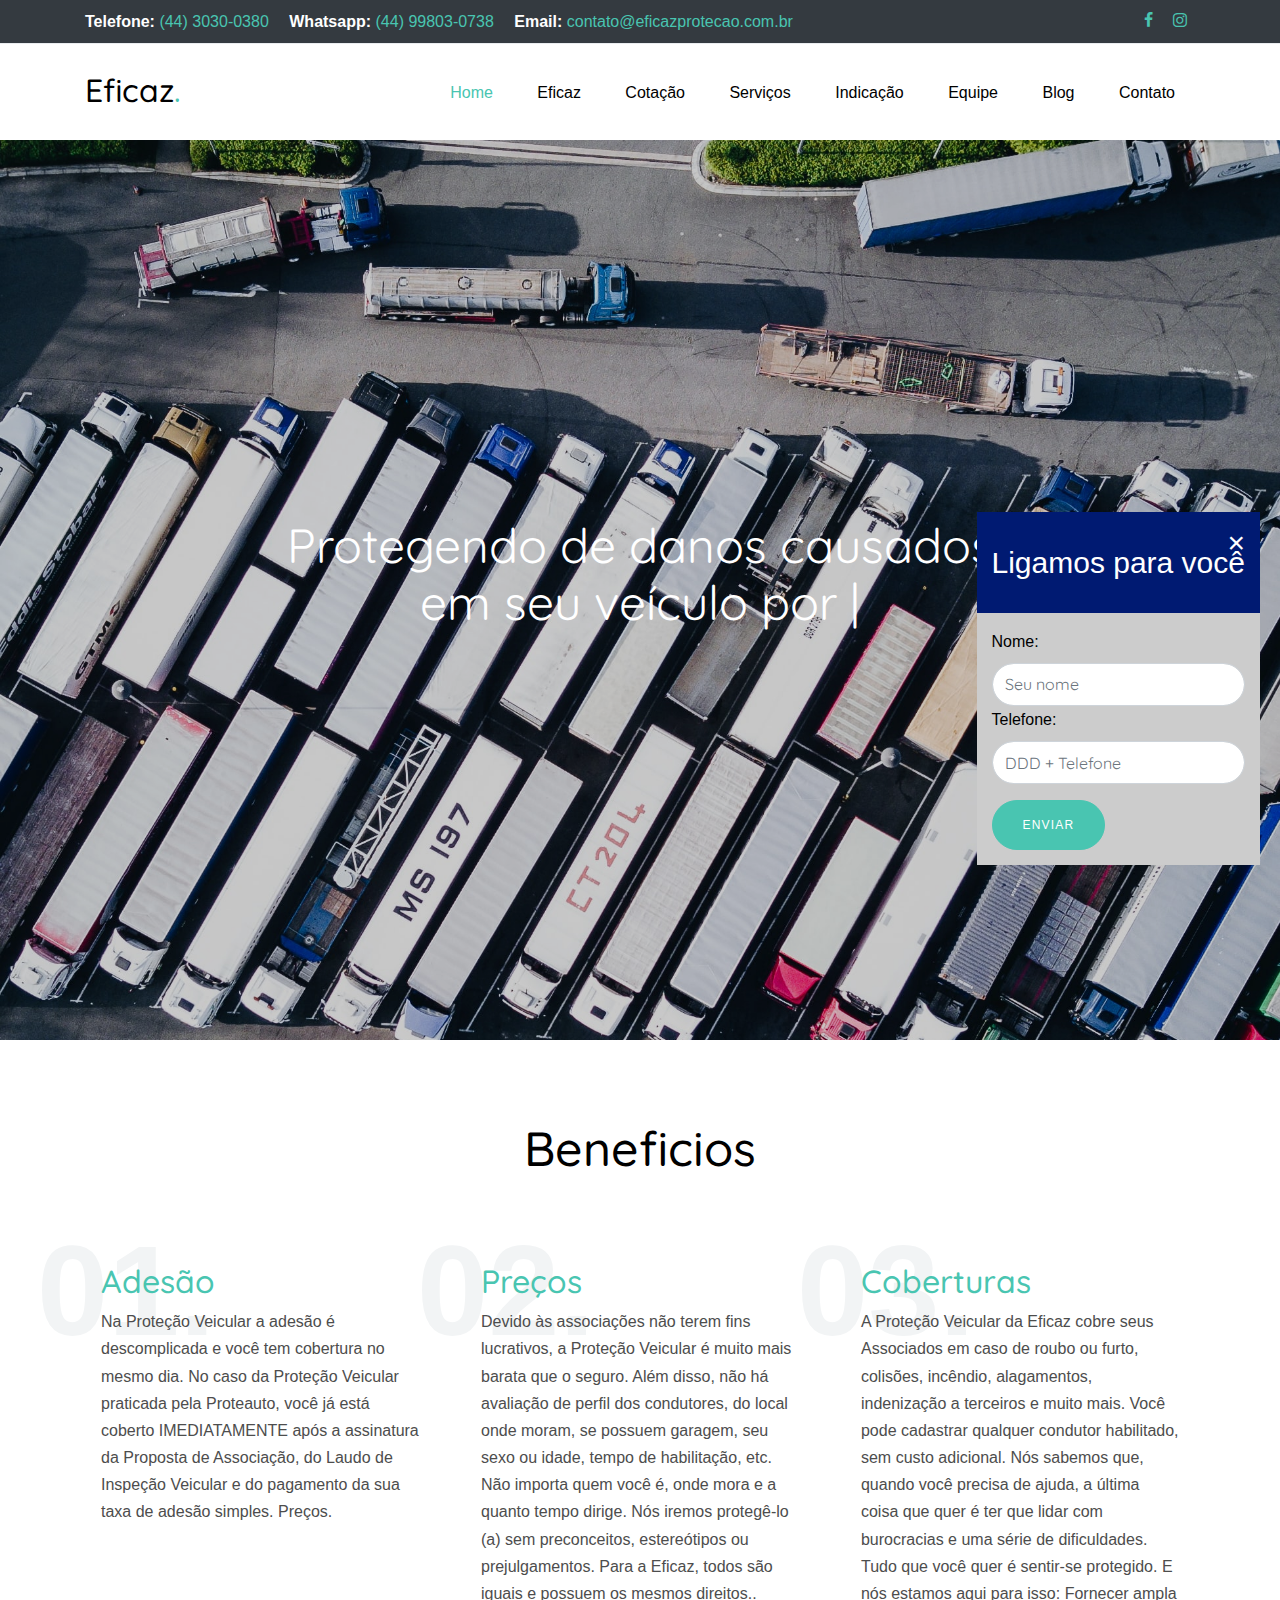
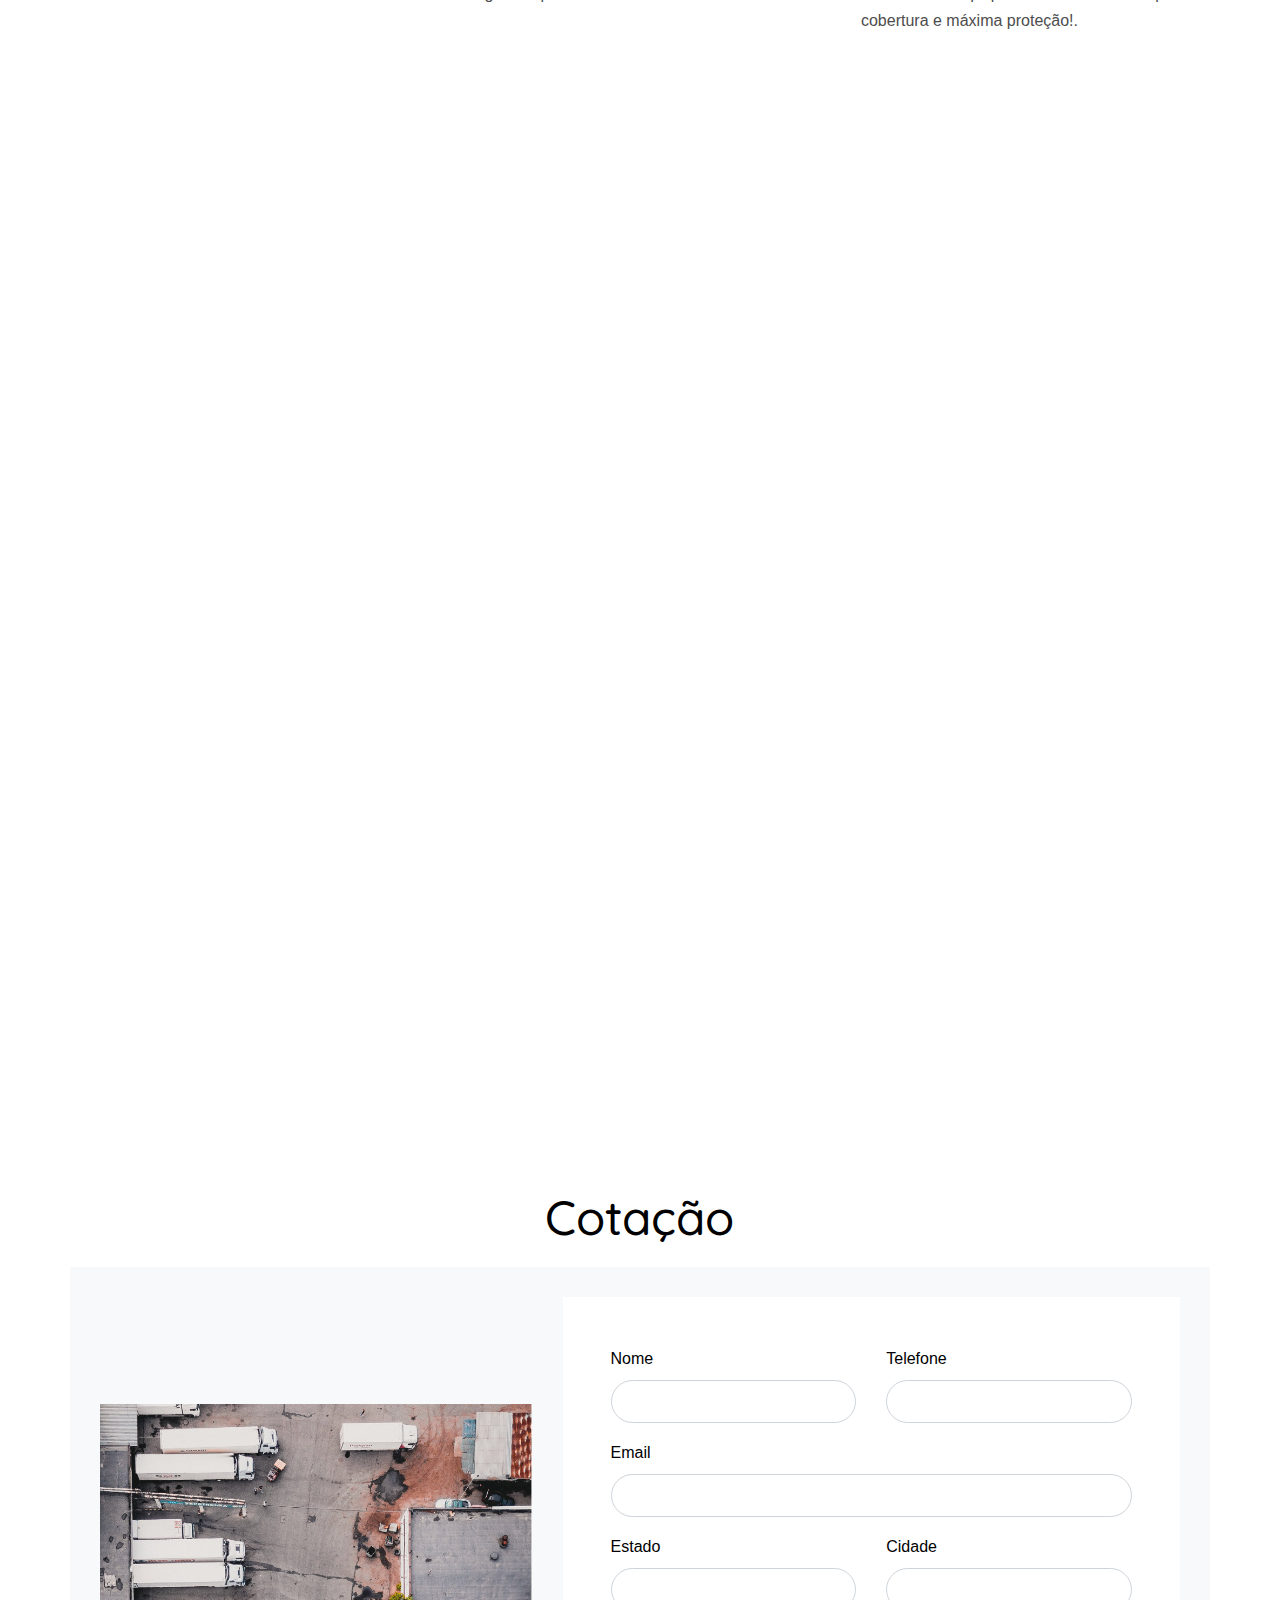
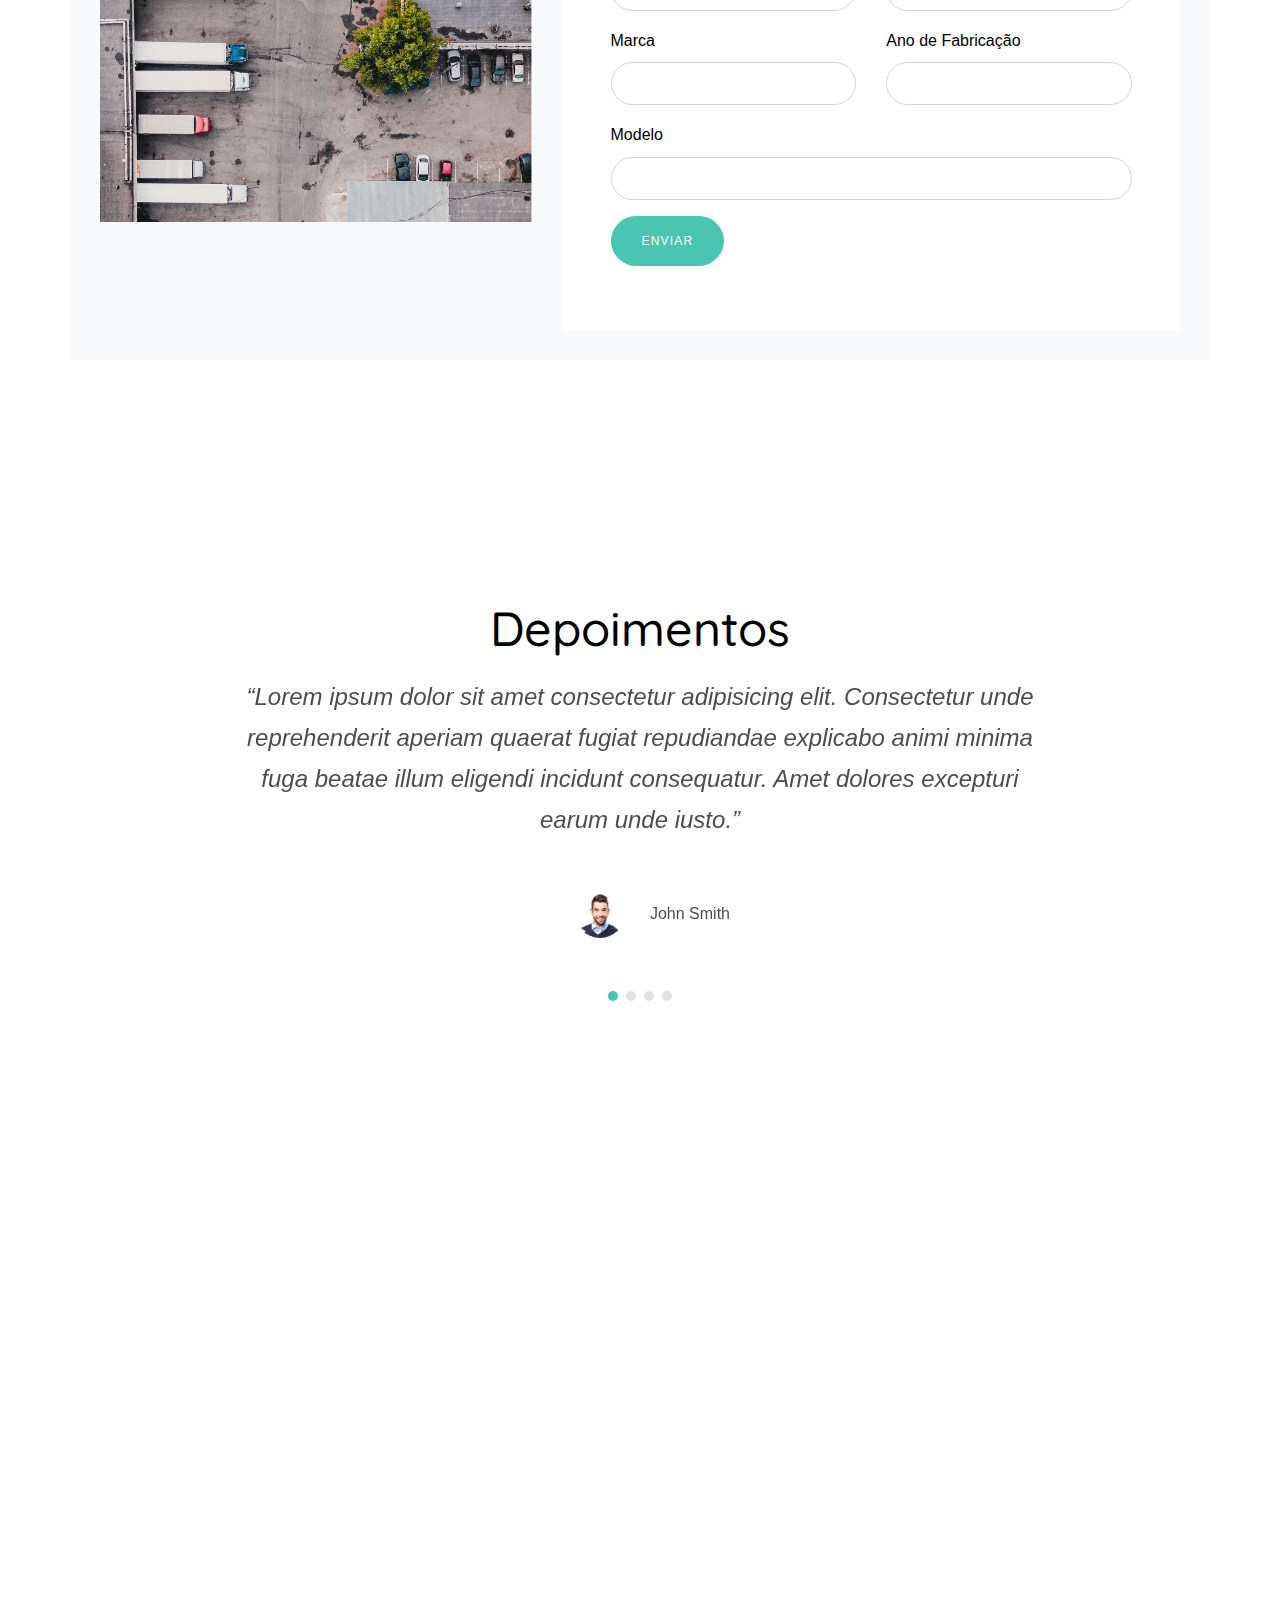
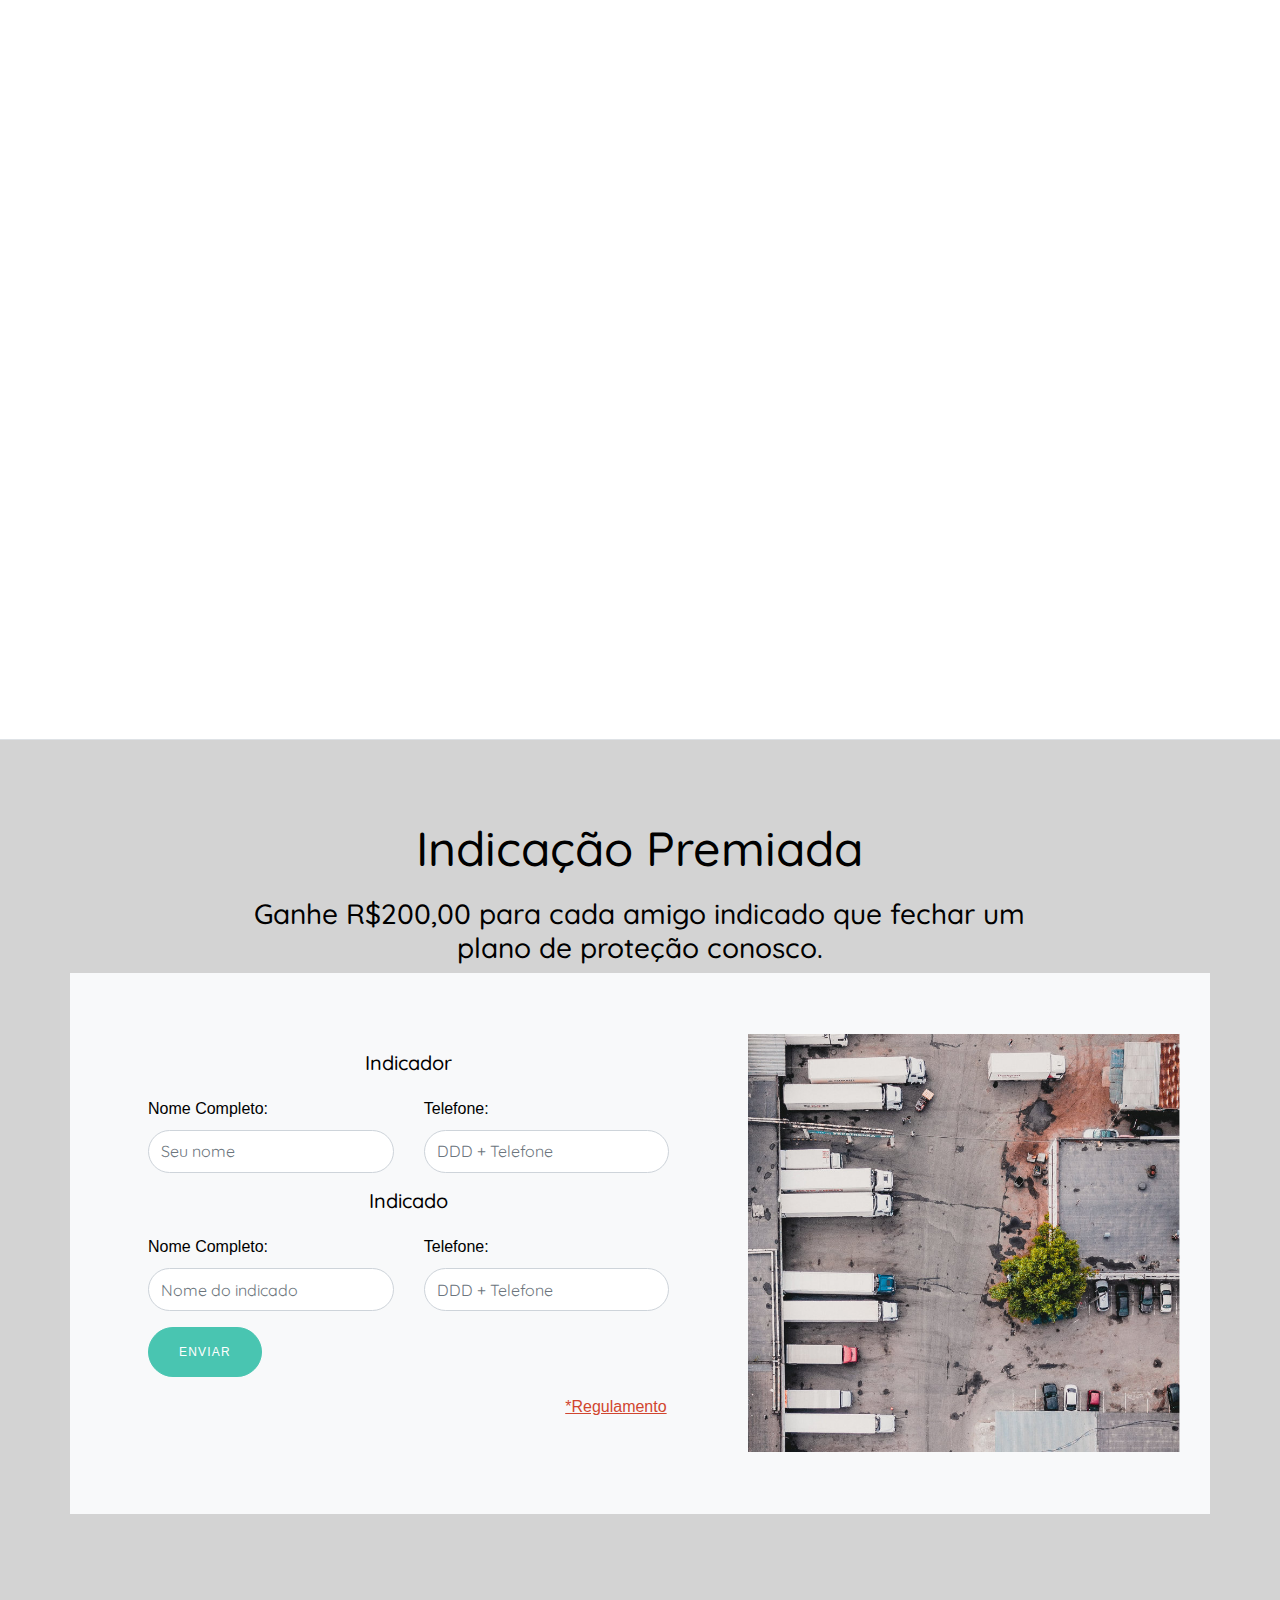
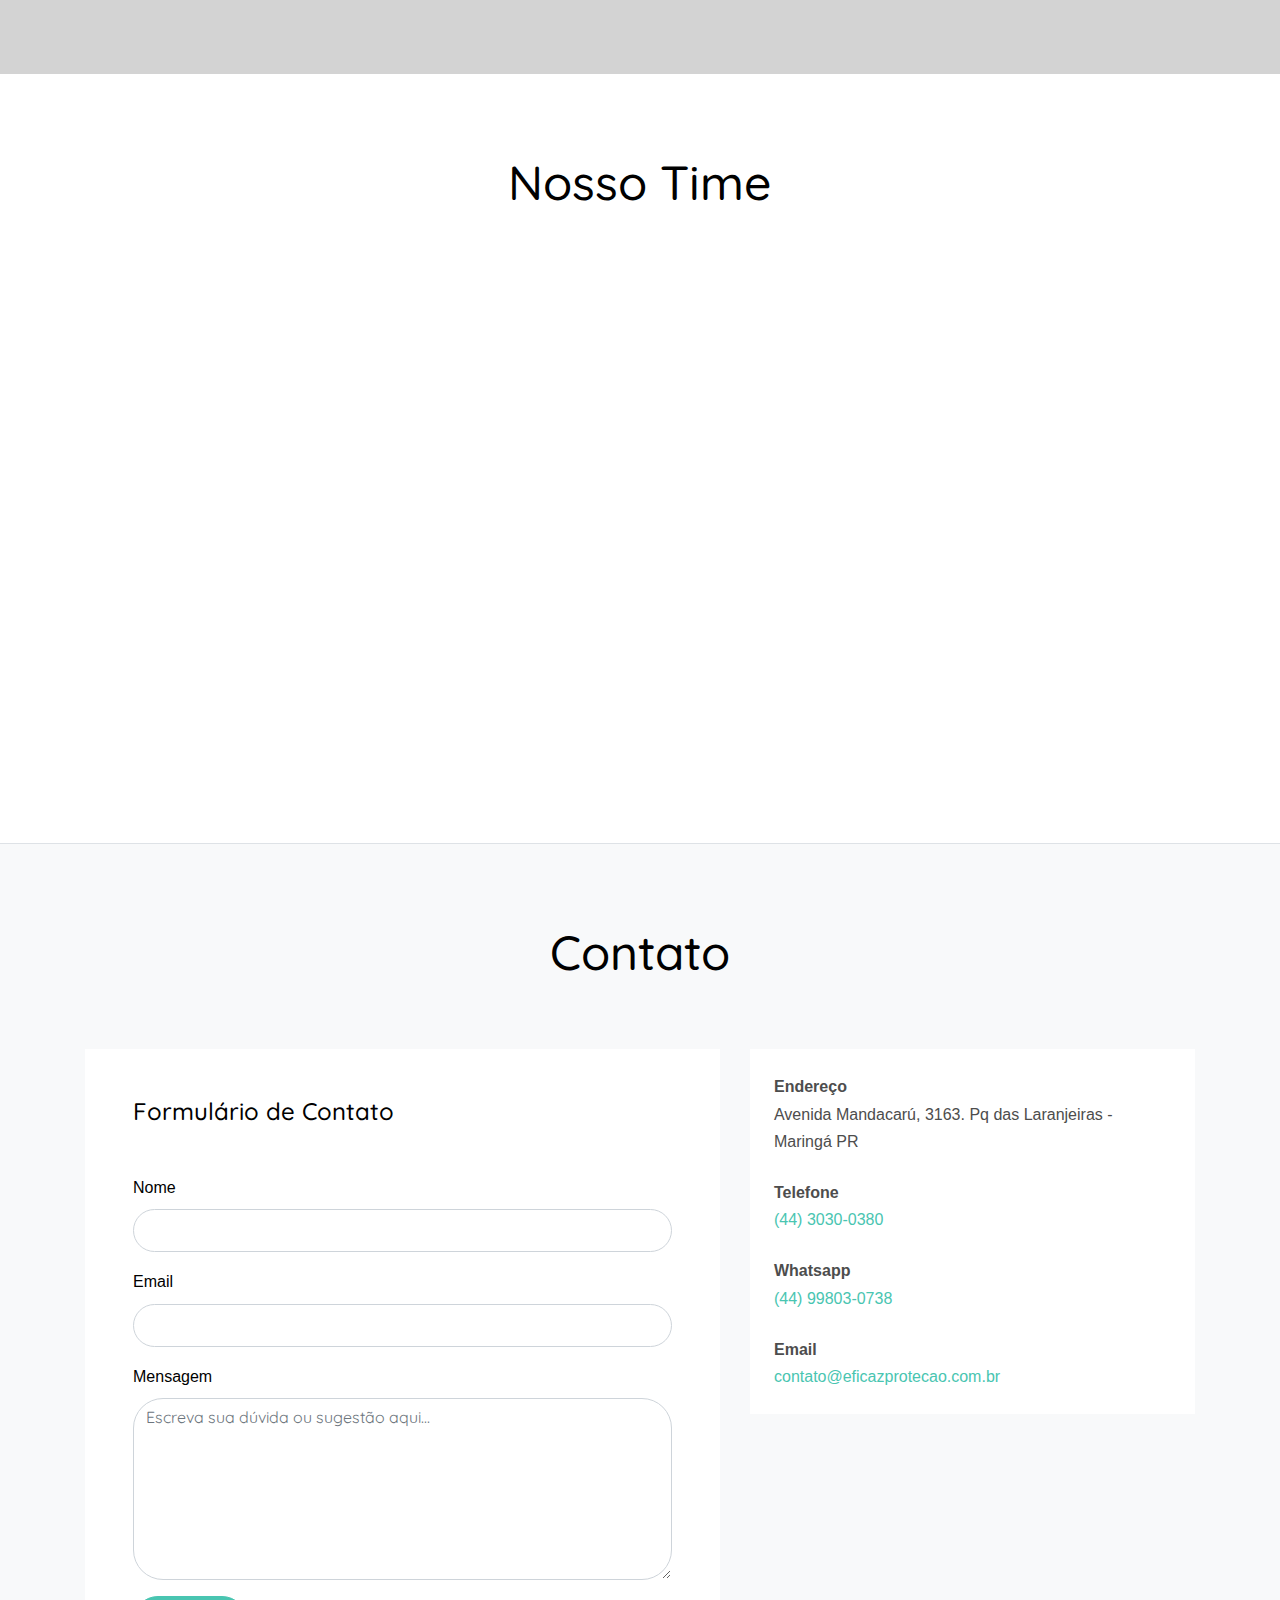
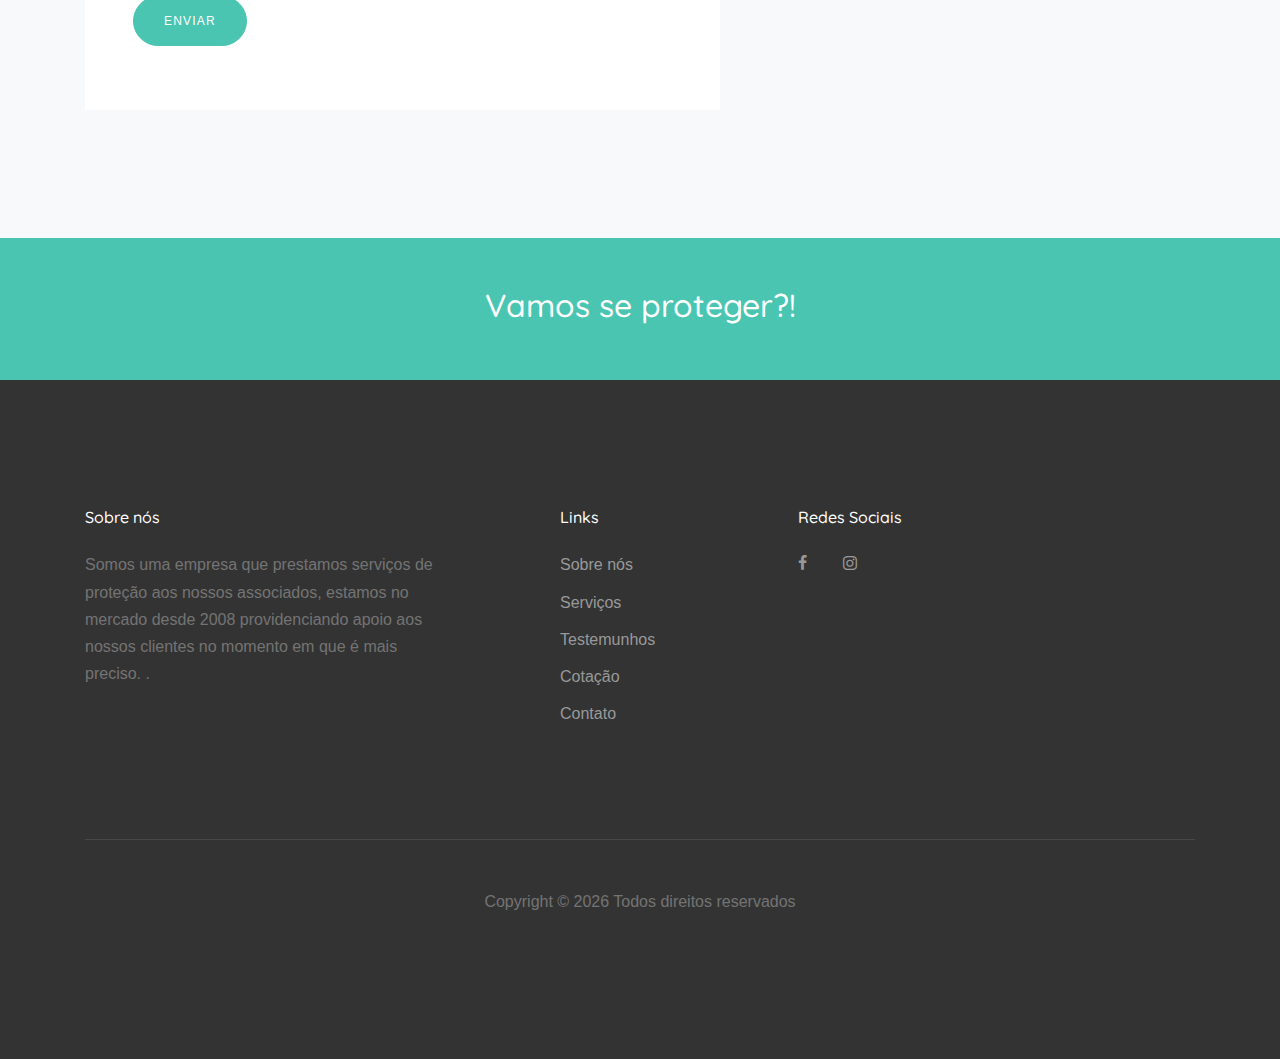
==== commit f00174ee: "ligamos p vc" ====
--- a/eficaz/site/index.html
+++ b/eficaz/site/index.html
@@ -5,7 +5,6 @@
   <title>Eficaz Proteção &mdash; Proteção para o seu caminhão</title>
   <meta charset="utf-8">
   <meta name="viewport" content="width=device-width, initial-scale=1, shrink-to-fit=no">
-
   <link href="https://fonts.googleapis.com/css?family=Quicksand:300,400,500,700,900" rel="stylesheet">
   <link rel="stylesheet" href="fonts/icomoon/style.css">
   <link rel="stylesheet" href="css/bootstrap.min.css">
@@ -18,13 +17,63 @@
   <link rel="stylesheet" href="fonts/flaticon/font/flaticon.css">
   <link rel="stylesheet" href="css/aos.css">
   <link rel="stylesheet" href="css/style.css">
-
+  <style>
+    body {font-family: Arial, Helvetica, sans-serif;}
+    
+    .callout {
+      position: fixed;
+      bottom: 35px;
+      right: 20px;
+      margin-left: 20px;
+      max-width: 300px;
+      z-index: 999;
+    }
+    
+    .callout-header {
+      padding: 25px 15px;
+      background: #001a72;
+      font-size: 30px;
+      color: white;
+    }
+    
+    .callout-container {
+      padding: 15px;
+      background-color: #ccc;
+      color: black
+    }
+    
+    .closebtn {
+      position: absolute;
+      top: 5px;
+      right: 15px;
+      color: white;
+      font-size: 30px;
+      cursor: pointer;
+    }
+    
+    .closebtn:hover {
+      color: lightgrey;
+    }
+    </style>
 </head>
 
 <body data-spy="scroll" data-target=".site-navbar-target" data-offset="300">
+  <div class="callout">
+    <div class="callout-header">Ligamos para você</div>
+    <span class="closebtn" onclick="this.parentElement.style.display='none';">&times;</span>
+    <div class="callout-container">
+      <form method="POST" action="./php/ligue.php" >
+            <label class="text-black" for="nome">Nome:</label>
+            <input type="text" name="nome" class="form-control" placeholder="Seu nome">
+            <label class="text-black" for="telefone">Telefone:</label>
+            <input type="text" name="telefone" class="form-control" placeholder="DDD + Telefone">
+            <p></p>
+            <input type="submit" value="Enviar" class="btn btn-primary btn-md text-white">
+      </form>
+    </div>
+  </div>
 
   <div class="site-wrap">
-
     <div class="site-mobile-menu site-navbar-target">
       <div class="site-mobile-menu-header">
         <div class="site-mobile-menu-close mt-3">
@@ -75,6 +124,7 @@
                 <li><a href="#about-section">Eficaz</a></li>
                 <li><a href="#work-section" class="nav-link">Cotação</a></li>
                 <li><a href="#services-section" class="nav-link">Serviços</a></li>
+                <li><a href="#indicacao-section">Indicação</a></li>
                 <li><a href="#team-section">Equipe</a></li>
                 <li><a href="http://blog.eficazprotecao.com.br" class="nav-link">Blog</a></li>
                 <li><a href="#contact-section" class="nav-link">Contato</a></li>
@@ -118,7 +168,7 @@
 
 
 
-<!--Beneficios-->
+    <!--Beneficios-->
     <section class="site-section">
       <div class="container">
         <div class="row justify-content-center mb-5">
@@ -164,7 +214,7 @@
         </div>
       </div>
     </section>
-<!--Sobre-->
+    <!--Sobre-->
     <div class="site-section" id="about-section">
       <div class="container">
         <div class="row mb-5">
@@ -211,7 +261,7 @@
         </div>
       </div>
     </div>
-<!--Cotacao-->
+    <!--Cotacao-->
     <div class="site-section" id="work-section">
       <div class="row justify-content-center">
         <div class="col-md-8 text-center">
@@ -289,346 +339,418 @@
         </div>
       </section>
     </div>
-<!--Depoimento-->
-  <section class="site-section testimonial-wrap">
-    <div class="container">
+    <!--Depoimento-->
+    <section class="site-section testimonial-wrap">
+      <div class="container">
+        <div class="row justify-content-center">
+          <div class="col-md-8 text-center">
+            <h2 class="text-black h1 site-section-heading text-center">Depoimentos</h2>
+          </div>
+        </div>
+      </div>
+      <div class="slide-one-item home-slider owl-carousel">
+        <div>
+          <div class="testimonial">
+
+            <blockquote class="mb-5">
+              <p>&ldquo;Lorem ipsum dolor sit amet consectetur adipisicing elit. Consectetur unde reprehenderit aperiam
+                quaerat fugiat repudiandae explicabo animi minima fuga beatae illum eligendi incidunt consequatur. Amet
+                dolores excepturi earum unde iusto.&rdquo;</p>
+            </blockquote>
+
+            <figure class="mb-4 d-flex align-items-center justify-content-center">
+              <div><img src="images/person_3.jpg" alt="Image" class="w-50 img-fluid mb-3"></div>
+              <p>John Smith</p>
+            </figure>
+          </div>
+        </div>
+        <div>
+          <div class="testimonial">
+
+            <blockquote class="mb-5">
+              <p>&ldquo;Lorem ipsum dolor sit amet consectetur adipisicing elit. Consectetur unde reprehenderit aperiam
+                quaerat fugiat repudiandae explicabo animi minima fuga beatae illum eligendi incidunt consequatur. Amet
+                dolores excepturi earum unde iusto.&rdquo;</p>
+            </blockquote>
+            <figure class="mb-4 d-flex align-items-center justify-content-center">
+              <div><img src="images/person_2.jpg" alt="Image" class="w-50 img-fluid mb-3"></div>
+              <p>Christine Aguilar</p>
+            </figure>
+
+          </div>
+        </div>
+
+        <div>
+          <div class="testimonial">
+
+            <blockquote class="mb-5">
+              <p>&ldquo;Lorem ipsum dolor sit amet consectetur adipisicing elit. Consectetur unde reprehenderit aperiam
+                quaerat fugiat repudiandae explicabo animi minima fuga beatae illum eligendi incidunt consequatur. Amet
+                dolores excepturi earum unde iusto.&rdquo;</p>
+            </blockquote>
+            <figure class="mb-4 d-flex align-items-center justify-content-center">
+              <div><img src="images/person_4.jpg" alt="Image" class="w-50 img-fluid mb-3"></div>
+              <p>Robert Spears</p>
+            </figure>
+
+
+          </div>
+        </div>
+
+        <div>
+          <div class="testimonial">
+
+            <blockquote class="mb-5">
+              <p>&ldquo;Lorem ipsum dolor sit amet consectetur adipisicing elit. Consectetur unde reprehenderit aperiam
+                quaerat fugiat repudiandae explicabo animi minima fuga beatae illum eligendi incidunt consequatur. Amet
+                dolores excepturi earum unde iusto.&rdquo;</p>
+            </blockquote>
+            <figure class="mb-4 d-flex align-items-center justify-content-center">
+              <div><img src="images/person_5.jpg" alt="Image" class="w-50 img-fluid mb-3"></div>
+              <p>Bruce Rogers</p>
+            </figure>
+
+          </div>
+        </div>
+
+      </div>
+    </section>
+    <!--Serviços-->
+    <section class="site-section border-bottom" id="services-section">
+      <div class="container">
+        <div class="row justify-content-center mb-5">
+          <div class="col-md-8 text-center" data-aos="fade-up">
+            <h2 class="text-black h1 site-section-heading text-center">Nossos Serviços</h2>
+          </div>
+        </div>
+        <div class="row align-items-stretch">
+          <div class="col-md-6 col-lg-4 mb-4 mb-lg-4" data-aos="fade-up">
+            <div class="unit-4 d-flex">
+              <div class="unit-4-icon mr-4"><span class="text-primary icon-check-circle-o"></span></div>
+              <div>
+                <h3>Avaliação</h3>
+                <p>A Tabela Fipe é utilizada como referente para definir o preço médio dos veículos vendidos no Brasil.
+                  Por esse motivo ela é tão importante, já que quando a Proteauto necessita indenizar um associado, o
+                  valor adotado é o de mercado (definido pela Fipe) e não o que o motorista acha que vale o seu veiculo
+                  ou
+                  preço de nota fiscal (porque o veiculo sofre depreciação logo que sai da loja).</p>
+              </div>
+            </div>
+          </div>
+          <div class="col-md-6 col-lg-4 mb-4 mb-lg-4" data-aos="fade-up" data-aos-delay="100">
+            <div class="unit-4 d-flex">
+              <div class="unit-4-icon mr-4"><span class="text-primary icon-compass"></span></div>
+              <div>
+                <h3>Rastreador</h3>
+                <p>Visando trazer mais segurança e benefícios para seus associados trás hoje em parceria com a TRACKER
+                  um
+                  rastreamento de qualidade que funciona 24h por dia, evitando que o motorista fique desprotegido mesmo
+                  que por pouco tempo. É de conhecimento geral que muitas ocorrências acontecem de noite e de madrugada,
+                  e
+                  todos devem estar preparados para a ação. Para os veículos que fazem transporte, é uma segurança
+                  adicional ao valor da carga transportada, Além disso, é possível monitorar o posicionamento com o
+                  rastreador.</p>
+              </div>
+            </div>
+          </div>
+          <div class="col-md-6 col-lg-4 mb-4 mb-lg-4" data-aos="fade-up" data-aos-delay="200">
+            <div class="unit-4 d-flex">
+              <div class="unit-4-icon mr-4"><span class="text-primary icon-wrench"></span></div>
+              <div>
+                <h3>Cobertura Completa</h3>
+                <p>A Proteção Veicular da Proteauto cobre seus Associados em caso de roubo ou furto, colisões, incêndio,
+                  alagamento, indenização a terceiros e muito mais. Você pode cadastrar qualquer condutor habilitado,
+                  sem
+                  custo adicional. Nós sabemos que, quando você precisa de ajuda, a última coisa que quer é ter que
+                  lidar
+                  com burocracias e uma série de dificuldades. Tudo que você quer é sentir-se protegido. E nós estamos
+                  aqui para isso: Fornecer ampla cobertura e máxima proteção!</p>
+              </div>
+            </div>
+          </div>
+          <div class="col-md-6 col-lg-4 mb-4 mb-lg-4" data-aos="fade-up" data-aos-delay="300">
+            <div class="unit-4 d-flex">
+              <div class="unit-4-icon mr-4"><span class="text-primary icon-circle-o-notch"></span></div>
+              <div>
+                <h3>Destombamento</h3>
+                <p>Os capotamentos são a maior causa individual na morte de condutores de caminhões e é uma das
+                  principais
+                  causas de danos a carga e dos veículos. Os caminhões tombam facilmente porque são altos e
+                  estreitos. +Os
+                  capotamentos geralmente acontecem em caminhos rurais, estradas, curvas e em rampas de saída ou
+                  entradas
+                  de estradas. Pensando nisso, a Proteauto criou também a cobertura de destombamento para seus
+                  associados.
+                </p>
+              </div>
+            </div>
+          </div>
+          <div class="col-md-6 col-lg-4 mb-4 mb-lg-4" data-aos="fade-up" data-aos-delay="400">
+            <div class="unit-4 d-flex">
+              <div class="unit-4-icon mr-4"><span class="text-primary icon-lock"></span></div>
+              <div>
+                <h3>Roubo e Furto</h3>
+                <p>Hoje em dia, com o aumento da criminalidade, roubo de cargas e do enorme mercado negro de peças que é
+                  alimentado com os veículos furtados e roubados todos os dias, tanto nas grandes capitais quando nas
+                  pequenas cidades, fica praticamente impossível não contar com algum tipo de Proteção. Não confie
+                  apenas
+                  na sorte. Proteja-se e fique tranquilo. Nós não podemos impedir que você seja roubado/furtado, mas
+                  podemos minimizar o impacto desta situação tão desagradável ajudando-lhe a recuperar seu patrimônio.
+                </p>
+              </div>
+            </div>
+          </div>
+          <div class="col-md-6 col-lg-4 mb-4 mb-lg-4" data-aos="fade-up" data-aos-delay="500">
+            <div class="unit-4 d-flex">
+              <div class="unit-4-icon mr-4"><span class="text-primary icon-phone"></span></div>
+              <div>
+                <h3>Assistência 24h</h3>
+                <p>Se você já tem seu caminhão há algum tempo, já sabe que alguns riscos são inerentes quando se dirige
+                  constantemente, um problema mecânico, uma pane seca, um pneu furado. São coisas corriqueiras, do dia a
+                  dia, isso pode acontecer a qualquer hora e em qualquer lugar. Para te amparar nos momentos de
+                  dificuldade com seu caminhão, se você for um associado, terá um guincho a sua disposição, 24 horas por
+                  dia, onde você estiver, sem transtornos e sem maiores preocupações.</p>
+              </div>
+            </div>
+          </div>
+
+        </div>
+      </div>
+    </section>
+    <!--Indicacao-->
+    <div class="site-section" id="indicacao-section" style="background-color: lightgray;">
       <div class="row justify-content-center">
         <div class="col-md-8 text-center">
-          <h2 class="text-black h1 site-section-heading text-center">Depoimentos</h2>
-        </div>
-      </div>
+          <h2 class="text-black h1 site-section-heading text-center">Indicação Premiada</h2>
+          <h3 class="text-black text-center">Ganhe R$200,00 para cada amigo indicado que fechar um plano de proteção
+            conosco.</h3>
+        </div>
+      </div>
+      <section class="section ft-feature-1">
+        <div class="container">
+          <div class="row align-items-stretch">
+            <div class="col-12 bg-light w-100 ft-feature-1-content">
+              <div class="row align-items-center">
+                <div class="col-lg-7 ml-auto">
+                  <form method="POST" action="./php/indicacao.php" class="p-5 bg-#91A7AA">
+                    <h2 class="text-black h1 site-section-heading text-center">Indicador</h2>
+                    <div class="row form-group">
+                      <div class="col-md-6 mb-3 mb-md-0">
+                        <label class="text-black" for="nome">Nome Completo:</label>
+                        <input type="text" id="nomeindicador" class="form-control" placeholder="Seu nome">
+                      </div>
+                      <div class="col-md-6">
+                        <label class="text-black" for="telefone">Telefone:</label>
+                        <input type="text" id="telefoneindicador" class="form-control" placeholder="DDD + Telefone">
+                      </div>
+                    </div>
+                    <h2 class="text-black h1 site-section-heading text-center">Indicado</h2>
+                    <div class="row form-group">
+                      <div class="col-md-6 mb-3 mb-md-0">
+                        <label class="text-black" for="nome">Nome Completo:</label>
+                        <input type="text" id="nomeindicado" class="form-control" placeholder="Nome do indicado">
+                      </div>
+                      <div class="col-md-6">
+                        <label class="text-black" for="telefone">Telefone:</label>
+                        <input type="text" id="telefoneindicado" class="form-control" placeholder="DDD + Telefone">
+                      </div>
+                    </div>
+                    <div class="row form-group">
+                      <div class="col-md-12">
+                        <input type="submit" value="Enviar" class="btn btn-primary btn-md text-white">
+                      </div>
+                    </div>
+                    <div class="row form-group">
+                      <div class="col-md-12">
+                      <a href="regulamento.html" class="regulamento" style="color: #D1462F; padding-left: 80%;">*Regulamento</a>
+                    </div>
+                  </div>
+                  </form>
+
+                </div>
+                <div class="col-lg-5">
+
+                  <img src="images/about_1.jpg" alt="Image" class="img-fluid mb-4 mb-lg-0">
+
+                </div>
+              </div>
+            </div>
+          </div>
+        </div>
+      </section>
     </div>
-    <div class="slide-one-item home-slider owl-carousel">
-      <div>
-        <div class="testimonial">
-
-          <blockquote class="mb-5">
-            <p>&ldquo;Lorem ipsum dolor sit amet consectetur adipisicing elit. Consectetur unde reprehenderit aperiam
-              quaerat fugiat repudiandae explicabo animi minima fuga beatae illum eligendi incidunt consequatur. Amet
-              dolores excepturi earum unde iusto.&rdquo;</p>
-          </blockquote>
-
-          <figure class="mb-4 d-flex align-items-center justify-content-center">
-            <div><img src="images/person_3.jpg" alt="Image" class="w-50 img-fluid mb-3"></div>
-            <p>John Smith</p>
-          </figure>
-        </div>
-      </div>
-      <div>
-        <div class="testimonial">
-
-          <blockquote class="mb-5">
-            <p>&ldquo;Lorem ipsum dolor sit amet consectetur adipisicing elit. Consectetur unde reprehenderit aperiam
-              quaerat fugiat repudiandae explicabo animi minima fuga beatae illum eligendi incidunt consequatur. Amet
-              dolores excepturi earum unde iusto.&rdquo;</p>
-          </blockquote>
-          <figure class="mb-4 d-flex align-items-center justify-content-center">
-            <div><img src="images/person_2.jpg" alt="Image" class="w-50 img-fluid mb-3"></div>
-            <p>Christine Aguilar</p>
-          </figure>
-
-        </div>
-      </div>
-
-      <div>
-        <div class="testimonial">
-
-          <blockquote class="mb-5">
-            <p>&ldquo;Lorem ipsum dolor sit amet consectetur adipisicing elit. Consectetur unde reprehenderit aperiam
-              quaerat fugiat repudiandae explicabo animi minima fuga beatae illum eligendi incidunt consequatur. Amet
-              dolores excepturi earum unde iusto.&rdquo;</p>
-          </blockquote>
-          <figure class="mb-4 d-flex align-items-center justify-content-center">
-            <div><img src="images/person_4.jpg" alt="Image" class="w-50 img-fluid mb-3"></div>
-            <p>Robert Spears</p>
-          </figure>
-
-
-        </div>
-      </div>
-
-      <div>
-        <div class="testimonial">
-
-          <blockquote class="mb-5">
-            <p>&ldquo;Lorem ipsum dolor sit amet consectetur adipisicing elit. Consectetur unde reprehenderit aperiam
-              quaerat fugiat repudiandae explicabo animi minima fuga beatae illum eligendi incidunt consequatur. Amet
-              dolores excepturi earum unde iusto.&rdquo;</p>
-          </blockquote>
-          <figure class="mb-4 d-flex align-items-center justify-content-center">
-            <div><img src="images/person_5.jpg" alt="Image" class="w-50 img-fluid mb-3"></div>
-            <p>Bruce Rogers</p>
-          </figure>
-
-        </div>
-      </div>
-
+    <!--Depoimento-->
+    <div class="site-section border-bottom" id="team-section">
+      <div class="container">
+        <div class="row justify-content-center mb-5">
+          <div class="col-md-7 text-center">
+            <h2 class="text-black h1 site-section-heading">Nosso Time</h2>
+          </div>
+        </div>
+        <div class="row">
+          <div class="col-md-6 col-lg-3 mb-5 mb-lg-0" data-aos="fade" data-aos-delay="100">
+            <div class="person text-center">
+              <img src="images/person_2.jpg" alt="Image" class="img-fluid rounded-circle w-50 mb-5">
+              <h3>Ney </h3>
+              <p class="position text-muted">Co-Founder, President</p>
+              <p class="mb-4">Lorem ipsum dolor sit amet consectetur adipisicing elit. Nisi at consequatur unde
+                molestiae quidem provident voluptatum deleniti quo iste error eos est praesentium distinctio cupiditate
+                tempore suscipit inventore deserunt tenetur.</p>
+            </div>
+          </div>
+          <div class="col-md-6 col-lg-3 mb-5 mb-lg-0" data-aos="fade" data-aos-delay="200">
+            <div class="person text-center">
+              <img src="images/person_3.jpg" alt="Image" class="img-fluid rounded-circle w-50 mb-5">
+              <h3>Gabriel</h3>
+              <p class="position text-muted">Co-Founder, COO</p>
+              <p class="mb-4">Lorem ipsum dolor sit amet consectetur adipisicing elit. Nisi at consequatur unde
+                molestiae quidem provident voluptatum deleniti quo iste error eos est praesentium distinctio cupiditate
+                tempore suscipit inventore deserunt tenetur.</p>
+            </div>
+          </div>
+          <div class="col-md-6 col-lg-3 mb-5 mb-lg-0" data-aos="fade" data-aos-delay="300">
+            <div class="person text-center">
+              <img src="images/person_4.jpg" alt="Image" class="img-fluid rounded-circle w-50 mb-5">
+              <h3>Carol</h3>
+              <p class="position text-muted">Marketing</p>
+              <p class="mb-4">Lorem ipsum dolor sit amet consectetur adipisicing elit. Nisi at consequatur unde
+                molestiae quidem provident voluptatum deleniti quo iste error eos est praesentium distinctio cupiditate
+                tempore suscipit inventore deserunt tenetur.</p>
+            </div>
+          </div>
+          <div class="col-md-6 col-lg-3 mb-5 mb-lg-0" data-aos="fade" data-aos-delay="400">
+            <div class="person text-center">
+              <img src="images/person_4.jpg" alt="Image" class="img-fluid rounded-circle w-50 mb-5">
+              <h3>Rebeca</h3>
+              <p class="position text-muted">Marketing</p>
+              <p class="mb-4">Lorem ipsum dolor sit amet consectetur adipisicing elit. Nisi at consequatur unde
+                molestiae quidem provident voluptatum deleniti quo iste error eos est praesentium distinctio cupiditate
+                tempore suscipit inventore deserunt tenetur.</p>
+            </div>
+          </div>
+        </div>
+      </div>
     </div>
-  </section>
-<!--Serviços-->
-  <section class="site-section border-bottom" id="services-section">
-    <div class="container">
-      <div class="row justify-content-center mb-5">
-        <div class="col-md-8 text-center" data-aos="fade-up">
-          <h2 class="text-black h1 site-section-heading text-center">Nossos Serviços</h2>
-        </div>
-      </div>
-      <div class="row align-items-stretch">
-        <div class="col-md-6 col-lg-4 mb-4 mb-lg-4" data-aos="fade-up">
-          <div class="unit-4 d-flex">
-            <div class="unit-4-icon mr-4"><span class="text-primary icon-check-circle-o"></span></div>
-            <div>
-              <h3>Avaliação</h3>
-              <p>A Tabela Fipe é utilizada como referente para definir o preço médio dos veículos vendidos no Brasil.
-                Por esse motivo ela é tão importante, já que quando a Proteauto necessita indenizar um associado, o
-                valor adotado é o de mercado (definido pela Fipe) e não o que o motorista acha que vale o seu veiculo ou
-                preço de nota fiscal (porque o veiculo sofre depreciação logo que sai da loja).</p>
-            </div>
-          </div>
-        </div>
-        <div class="col-md-6 col-lg-4 mb-4 mb-lg-4" data-aos="fade-up" data-aos-delay="100">
-          <div class="unit-4 d-flex">
-            <div class="unit-4-icon mr-4"><span class="text-primary icon-compass"></span></div>
-            <div>
-              <h3>Rastreador</h3>
-              <p>Visando trazer mais segurança e benefícios para seus associados trás hoje em parceria com a TRACKER um
-                rastreamento de qualidade que funciona 24h por dia, evitando que o motorista fique desprotegido mesmo
-                que por pouco tempo. É de conhecimento geral que muitas ocorrências acontecem de noite e de madrugada, e
-                todos devem estar preparados para a ação. Para os veículos que fazem transporte, é uma segurança
-                adicional ao valor da carga transportada, Além disso, é possível monitorar o posicionamento com o
-                rastreador.</p>
-            </div>
-          </div>
-        </div>
-        <div class="col-md-6 col-lg-4 mb-4 mb-lg-4" data-aos="fade-up" data-aos-delay="200">
-          <div class="unit-4 d-flex">
-            <div class="unit-4-icon mr-4"><span class="text-primary icon-wrench"></span></div>
-            <div>
-              <h3>Cobertura Completa</h3>
-              <p>A Proteção Veicular da Proteauto cobre seus Associados em caso de roubo ou furto, colisões, incêndio,
-                alagamento, indenização a terceiros e muito mais. Você pode cadastrar qualquer condutor habilitado, sem
-                custo adicional. Nós sabemos que, quando você precisa de ajuda, a última coisa que quer é ter que lidar
-                com burocracias e uma série de dificuldades. Tudo que você quer é sentir-se protegido. E nós estamos
-                aqui para isso: Fornecer ampla cobertura e máxima proteção!</p>
-            </div>
-          </div>
-        </div>
-        <div class="col-md-6 col-lg-4 mb-4 mb-lg-4" data-aos="fade-up" data-aos-delay="300">
-          <div class="unit-4 d-flex">
-            <div class="unit-4-icon mr-4"><span class="text-primary icon-circle-o-notch"></span></div>
-            <div>
-              <h3>Destombamento</h3>
-              <p>Os capotamentos são a maior causa individual na morte de condutores de caminhões e é uma das principais
-                causas de danos a carga e dos veículos. Os caminhões tombam facilmente porque são altos e estreitos. -Os
-                capotamentos geralmente acontecem em caminhos rurais, estradas, curvas e em rampas de saída ou entradas
-                de estradas. Pensando nisso, a Proteauto criou também a cobertura de destombamento para seus associados.
+    <!--Contado-->
+    <section class="site-section bg-light" id="contact-section">
+      <div class="container">
+        <div class="row mb-5">
+          <div class="col-12 text-center">
+            <h2 class="text-black h1 site-section-heading">Contato</h2>
+          </div>
+        </div>
+        <div class="row">
+          <div class="col-md-7 mb-5">
+            <form method="POST" action="./php/contato.php" class="p-5 bg-white">
+
+              <h2 class="h4 text-black mb-5">Formulário de Contato</h2>
+
+              <div class="row form-group">
+                <div class="col-md-12">
+                  <label class="text-black" for="nome">Nome</label>
+                  <input type="text" name="nome" class="form-control">
+                </div>
+              </div>
+
+              <div class="row form-group">
+                <div class="col-md-12">
+                  <label class="text-black" for="email">Email</label>
+                  <input type="email" name="email" class="form-control">
+                </div>
+              </div>
+
+              <div class="row form-group">
+                <div class="col-md-12">
+                  <label class="text-black" for="mensagem">Mensagem</label>
+                  <textarea name="mensagem" cols="30" rows="7" class="form-control"
+                    placeholder="Escreva sua dúvida ou sugestão aqui..."></textarea>
+                </div>
+              </div>
+
+              <div class="row form-group">
+                <div class="col-md-12">
+                  <input type="submit" value="Enviar" class="btn btn-primary btn-md text-white">
+                </div>
+              </div>
+
+
+            </form>
+          </div>
+          <div class="col-md-5">
+
+            <div class="p-4 mb-3 bg-white">
+              <p class="mb-0 font-weight-bold">Endereço</p>
+              <p class="mb-4">Avenida Mandacarú, 3163. Pq das Laranjeiras - Maringá PR</p>
+
+              <p class="mb-0 font-weight-bold">Telefone</p>
+              <p class="mb-4"><a href="#">(44) 3030-0380</a></p>
+
+              <p class="mb-0 font-weight-bold">Whatsapp</p>
+              <p class="mb-4"><a href="#">(44) 99803-0738</a></p>
+
+              <p class="mb-0 font-weight-bold">Email </p>
+              <p class="mb-0"><a href="#">contato@eficazprotecao.com.br</a></p>
+
+            </div>
+
+          </div>
+        </div>
+      </div>
+    </section>
+
+    <a href="#" class="bg-primary py-5 d-block">
+      <div class="container">
+        <div class="row justify-content-center">
+          <div class="col-md10">
+            <h2 class="text-white">Vamos se proteger?!</h2>
+          </div>
+        </div>
+      </div>
+    </a>
+    <!--Footer-->
+    <footer class="site-footer">
+      <div class="container">
+        <div class="row">
+          <div class="col-md-10">
+            <div class="row">
+              <div class="col-md-5">
+                <h2 class="footer-heading mb-4">Sobre nós</h2>
+                <p>Somos uma empresa que prestamos serviços de proteção aos nossos associados, estamos no mercado
+                  desde 2008 providenciando apoio aos nossos clientes no momento em que é mais preciso. .</p>
+              </div>
+              <div class="col-md-3 ml-auto">
+                <h2 class="footer-heading mb-4">Links</h2>
+                <ul class="list-unstyled">
+                  <li><a href="#">Sobre nós</a></li>
+                  <li><a href="#">Serviços</a></li>
+                  <li><a href="#">Testemunhos</a></li>
+                  <li><a href="#">Cotação</a></li>
+                  <li><a href="#">Contato</a></li>
+                </ul>
+              </div>
+              <div class="col-md-3">
+                <h2 class="footer-heading mb-4">Redes Sociais</h2>
+                <a href="#" class="pl-0 pr-3"><span class="icon-facebook"></span></a>
+                <a href="#" class="pl-3 pr-3"><span class="icon-instagram"></span></a>
+              </div>
+            </div>
+          </div>
+
+        </div>
+        <div class="row pt-5 mt-5 text-center">
+          <div class="col-md-12">
+            <div class="border-top pt-5">
+              <p>
+                Copyright &copy;
+                <script>document.write(new Date().getFullYear());</script> Todos direitos reservados
               </p>
             </div>
           </div>
-        </div>
-        <div class="col-md-6 col-lg-4 mb-4 mb-lg-4" data-aos="fade-up" data-aos-delay="400">
-          <div class="unit-4 d-flex">
-            <div class="unit-4-icon mr-4"><span class="text-primary icon-lock"></span></div>
-            <div>
-              <h3>Roubo e Furto</h3>
-              <p>Hoje em dia, com o aumento da criminalidade, roubo de cargas e do enorme mercado negro de peças que é
-                alimentado com os veículos furtados e roubados todos os dias, tanto nas grandes capitais quando nas
-                pequenas cidades, fica praticamente impossível não contar com algum tipo de Proteção. Não confie apenas
-                na sorte. Proteja-se e fique tranquilo. Nós não podemos impedir que você seja roubado/furtado, mas
-                podemos minimizar o impacto desta situação tão desagradável ajudando-lhe a recuperar seu patrimônio.</p>
-            </div>
-          </div>
-        </div>
-        <div class="col-md-6 col-lg-4 mb-4 mb-lg-4" data-aos="fade-up" data-aos-delay="500">
-          <div class="unit-4 d-flex">
-            <div class="unit-4-icon mr-4"><span class="text-primary icon-phone"></span></div>
-            <div>
-              <h3>Assistência 24h</h3>
-              <p>Se você já tem seu caminhão há algum tempo, já sabe que alguns riscos são inerentes quando se dirige
-                constantemente, um problema mecânico, uma pane seca, um pneu furado. São coisas corriqueiras, do dia a
-                dia, isso pode acontecer a qualquer hora e em qualquer lugar. Para te amparar nos momentos de
-                dificuldade com seu caminhão, se você for um associado, terá um guincho a sua disposição, 24 horas por
-                dia, onde você estiver, sem transtornos e sem maiores preocupações.</p>
-            </div>
-          </div>
-        </div>
-
-      </div>
-    </div>
-  </section>
-<!--Depoimento-->
-  <div class="site-section border-bottom" id="team-section">
-    <div class="container">
-      <div class="row justify-content-center mb-5">
-        <div class="col-md-7 text-center">
-          <h2 class="text-black h1 site-section-heading">Nosso Time</h2>
-        </div>
-      </div>
-      <div class="row">
-        <div class="col-md-6 col-lg-3 mb-5 mb-lg-0" data-aos="fade" data-aos-delay="100">
-          <div class="person text-center">
-            <img src="images/person_2.jpg" alt="Image" class="img-fluid rounded-circle w-50 mb-5">
-            <h3>Claudinei </h3>
-            <p class="position text-muted">Co-Founder, President</p>
-            <p class="mb-4">Lorem ipsum dolor sit amet consectetur adipisicing elit. Nisi at consequatur unde
-              molestiae quidem provident voluptatum deleniti quo iste error eos est praesentium distinctio cupiditate
-              tempore suscipit inventore deserunt tenetur.</p>
-          </div>
-        </div>
-        <div class="col-md-6 col-lg-3 mb-5 mb-lg-0" data-aos="fade" data-aos-delay="200">
-          <div class="person text-center">
-            <img src="images/person_3.jpg" alt="Image" class="img-fluid rounded-circle w-50 mb-5">
-            <h3>Gabriel</h3>
-            <p class="position text-muted">Co-Founder, COO</p>
-            <p class="mb-4">Lorem ipsum dolor sit amet consectetur adipisicing elit. Nisi at consequatur unde
-              molestiae quidem provident voluptatum deleniti quo iste error eos est praesentium distinctio cupiditate
-              tempore suscipit inventore deserunt tenetur.</p>
-          </div>
-        </div>
-        <div class="col-md-6 col-lg-3 mb-5 mb-lg-0" data-aos="fade" data-aos-delay="300">
-          <div class="person text-center">
-            <img src="images/person_4.jpg" alt="Image" class="img-fluid rounded-circle w-50 mb-5">
-            <h3>Carol</h3>
-            <p class="position text-muted">Marketing</p>
-            <p class="mb-4">Lorem ipsum dolor sit amet consectetur adipisicing elit. Nisi at consequatur unde
-              molestiae quidem provident voluptatum deleniti quo iste error eos est praesentium distinctio cupiditate
-              tempore suscipit inventore deserunt tenetur.</p>
-          </div>
-        </div>
-        <div class="col-md-6 col-lg-3 mb-5 mb-lg-0" data-aos="fade" data-aos-delay="400">
-          <div class="person text-center">
-            <img src="images/person_4.jpg" alt="Image" class="img-fluid rounded-circle w-50 mb-5">
-            <h3>Rebeca</h3>
-            <p class="position text-muted">Marketing</p>
-            <p class="mb-4">Lorem ipsum dolor sit amet consectetur adipisicing elit. Nisi at consequatur unde
-              molestiae quidem provident voluptatum deleniti quo iste error eos est praesentium distinctio cupiditate
-              tempore suscipit inventore deserunt tenetur.</p>
-          </div>
-        </div>
-      </div>
-    </div>
-  </div>
-<!--Contado-->
-  <section class="site-section bg-light" id="contact-section">
-    <div class="container">
-      <div class="row mb-5">
-        <div class="col-12 text-center">
-          <h2 class="text-black h1 site-section-heading">Contato</h2>
-        </div>
-      </div>
-      <div class="row">
-        <div class="col-md-7 mb-5">
-          <form method="POST" action="./php/contato.php" class="p-5 bg-white">
-
-            <h2 class="h4 text-black mb-5">Formulário de Contato</h2>
-
-            <div class="row form-group">
-              <div class="col-md-12">
-                <label class="text-black" for="nome">Nome</label>
-                <input type="text" name="nome" class="form-control">
-              </div>
-            </div>
-
-            <div class="row form-group">
-              <div class="col-md-12">
-                <label class="text-black" for="email">Email</label>
-                <input type="email" name="email" class="form-control">
-              </div>
-            </div>
-            
-            <div class="row form-group">
-              <div class="col-md-12">
-                <label class="text-black" for="mensagem">Mensagem</label>
-                <textarea name="mensagem" cols="30" rows="7" class="form-control"
-                  placeholder="Escreva sua dúvida ou sugestão aqui..."></textarea>
-              </div>
-            </div>
-
-            <div class="row form-group">
-              <div class="col-md-12">
-                <input type="submit" value="Enviar" class="btn btn-primary btn-md text-white">
-              </div>
-            </div>
-
-
-          </form>
-        </div>
-        <div class="col-md-5">
-
-          <div class="p-4 mb-3 bg-white">
-            <p class="mb-0 font-weight-bold">Endereço</p>
-            <p class="mb-4">Avenida Mandacarú, 3163. Pq das Laranjeiras - Maringá PR</p>
-
-            <p class="mb-0 font-weight-bold">Telefone</p>
-            <p class="mb-4"><a href="#">(44) 3030-0380</a></p>
-
-            <p class="mb-0 font-weight-bold">Whatsapp</p>
-            <p class="mb-4"><a href="#">(44) 99803-0738</a></p>
-
-            <p class="mb-0 font-weight-bold">Email </p>
-            <p class="mb-0"><a href="#">contato@eficazprotecao.com.br</a></p>
-
-          </div>
-
-        </div>
-      </div>
-    </div>
-  </section>
-
-  <a href="#" class="bg-primary py-5 d-block">
-    <div class="container">
-      <div class="row justify-content-center">
-        <div class="col-md10">
-          <h2 class="text-white">Vamos se proteger?!</h2>
-        </div>
-      </div>
-    </div>
-  </a>
-<!--Footer-->
-  <footer class="site-footer">
-    <div class="container">
-      <div class="row">
-        <div class="col-md-10">
-          <div class="row">
-            <div class="col-md-5">
-              <h2 class="footer-heading mb-4">Sobre nós</h2>
-              <p>Somos uma empresa que prestamos serviços de proteção aos nossos associados, estamos no mercado
-                desde 2008 providenciando apoio aos nossos clientes no momento em que é mais preciso. .</p>
-            </div>
-            <div class="col-md-3 ml-auto">
-              <h2 class="footer-heading mb-4">Links</h2>
-              <ul class="list-unstyled">
-                <li><a href="#">Sobre nós</a></li>
-                <li><a href="#">Serviços</a></li>
-                <li><a href="#">Testemunhos</a></li>
-                <li><a href="#">Cotação</a></li>
-                <li><a href="#">Contato</a></li>
-              </ul>
-            </div>
-            <div class="col-md-3">
-              <h2 class="footer-heading mb-4">Redes Sociais</h2>
-              <a href="#" class="pl-0 pr-3"><span class="icon-facebook"></span></a>
-              <a href="#" class="pl-3 pr-3"><span class="icon-instagram"></span></a>
-            </div>
-          </div>
-        </div>
-
-      </div>
-      <div class="row pt-5 mt-5 text-center">
-        <div class="col-md-12">
-          <div class="border-top pt-5">
-            <p>
-              Copyright &copy;
-              <script>document.write(new Date().getFullYear());</script> Todos direitos reservados
-            </p>
-          </div>
-        </div>
-
-      </div>
-    </div>
-  </footer>
-
+
+        </div>
+      </div>
+    </footer>
 
   </div> <!-- .site-wrap -->
 
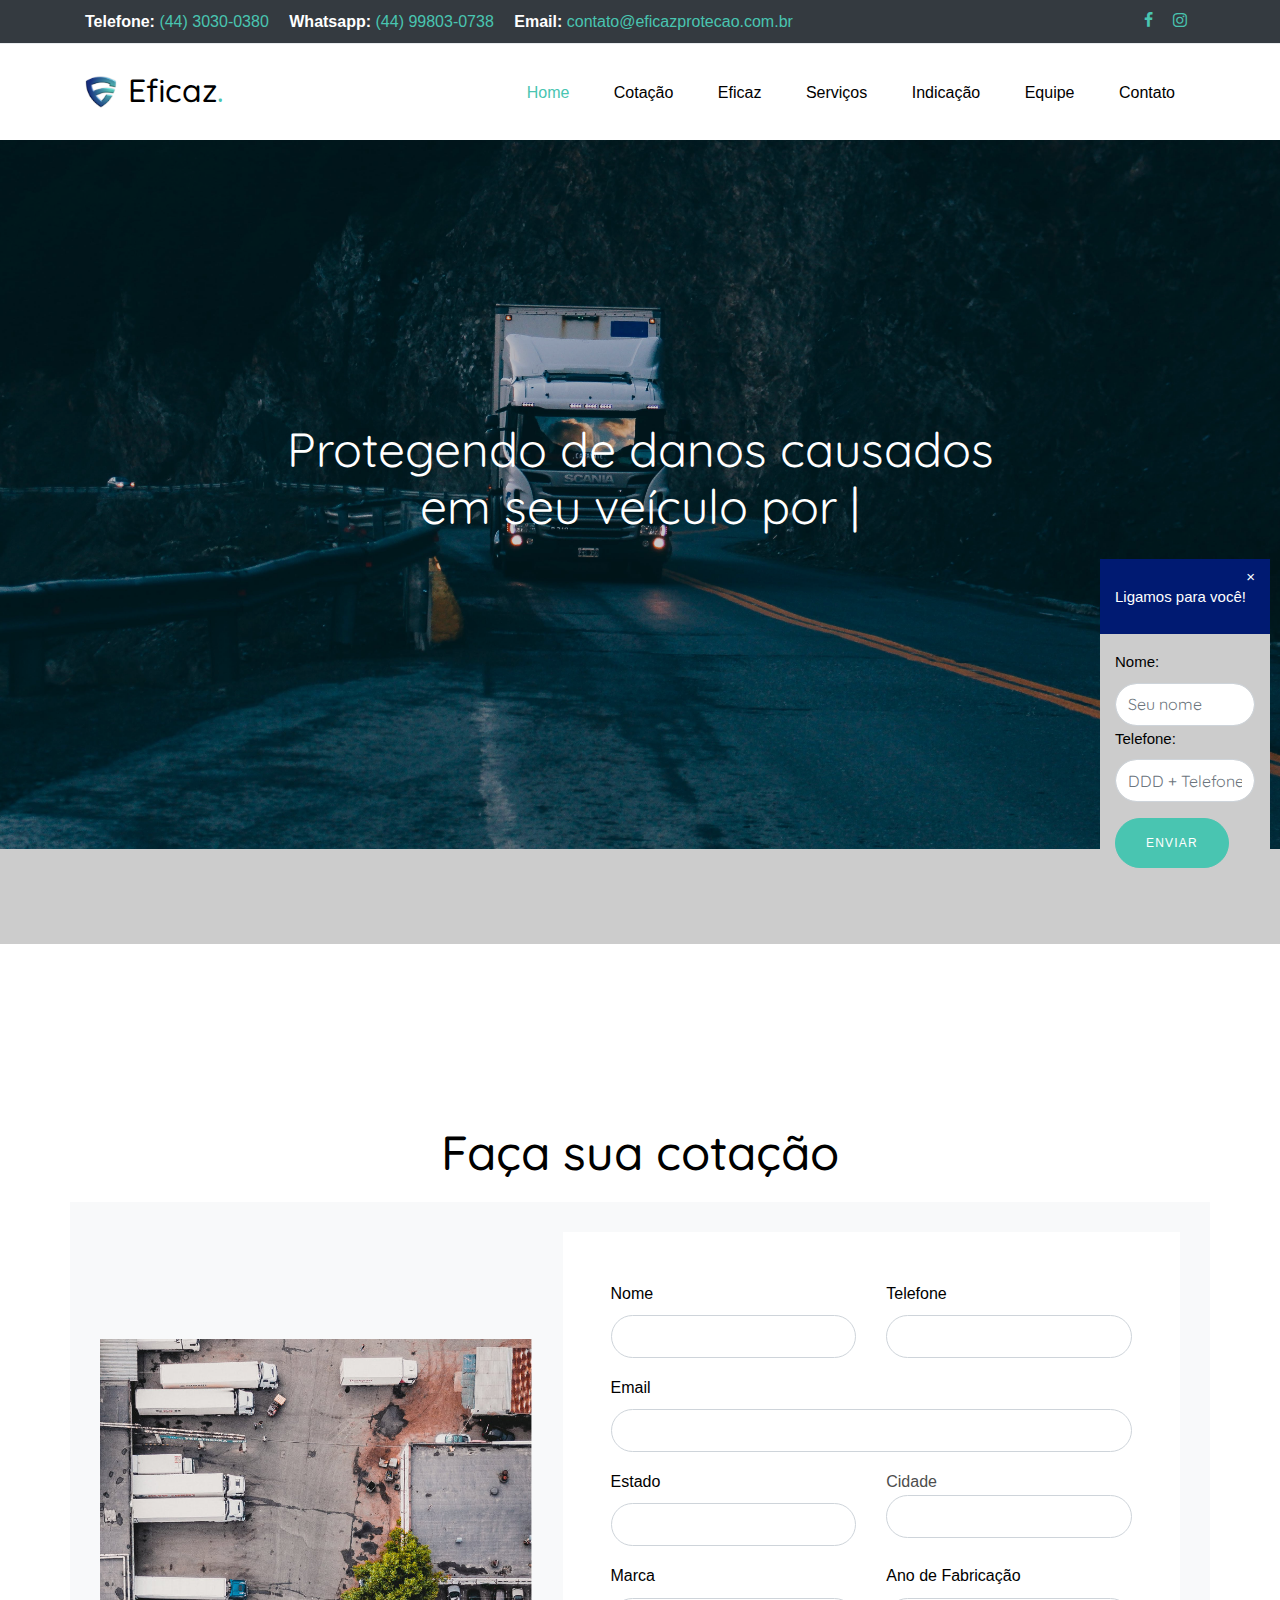
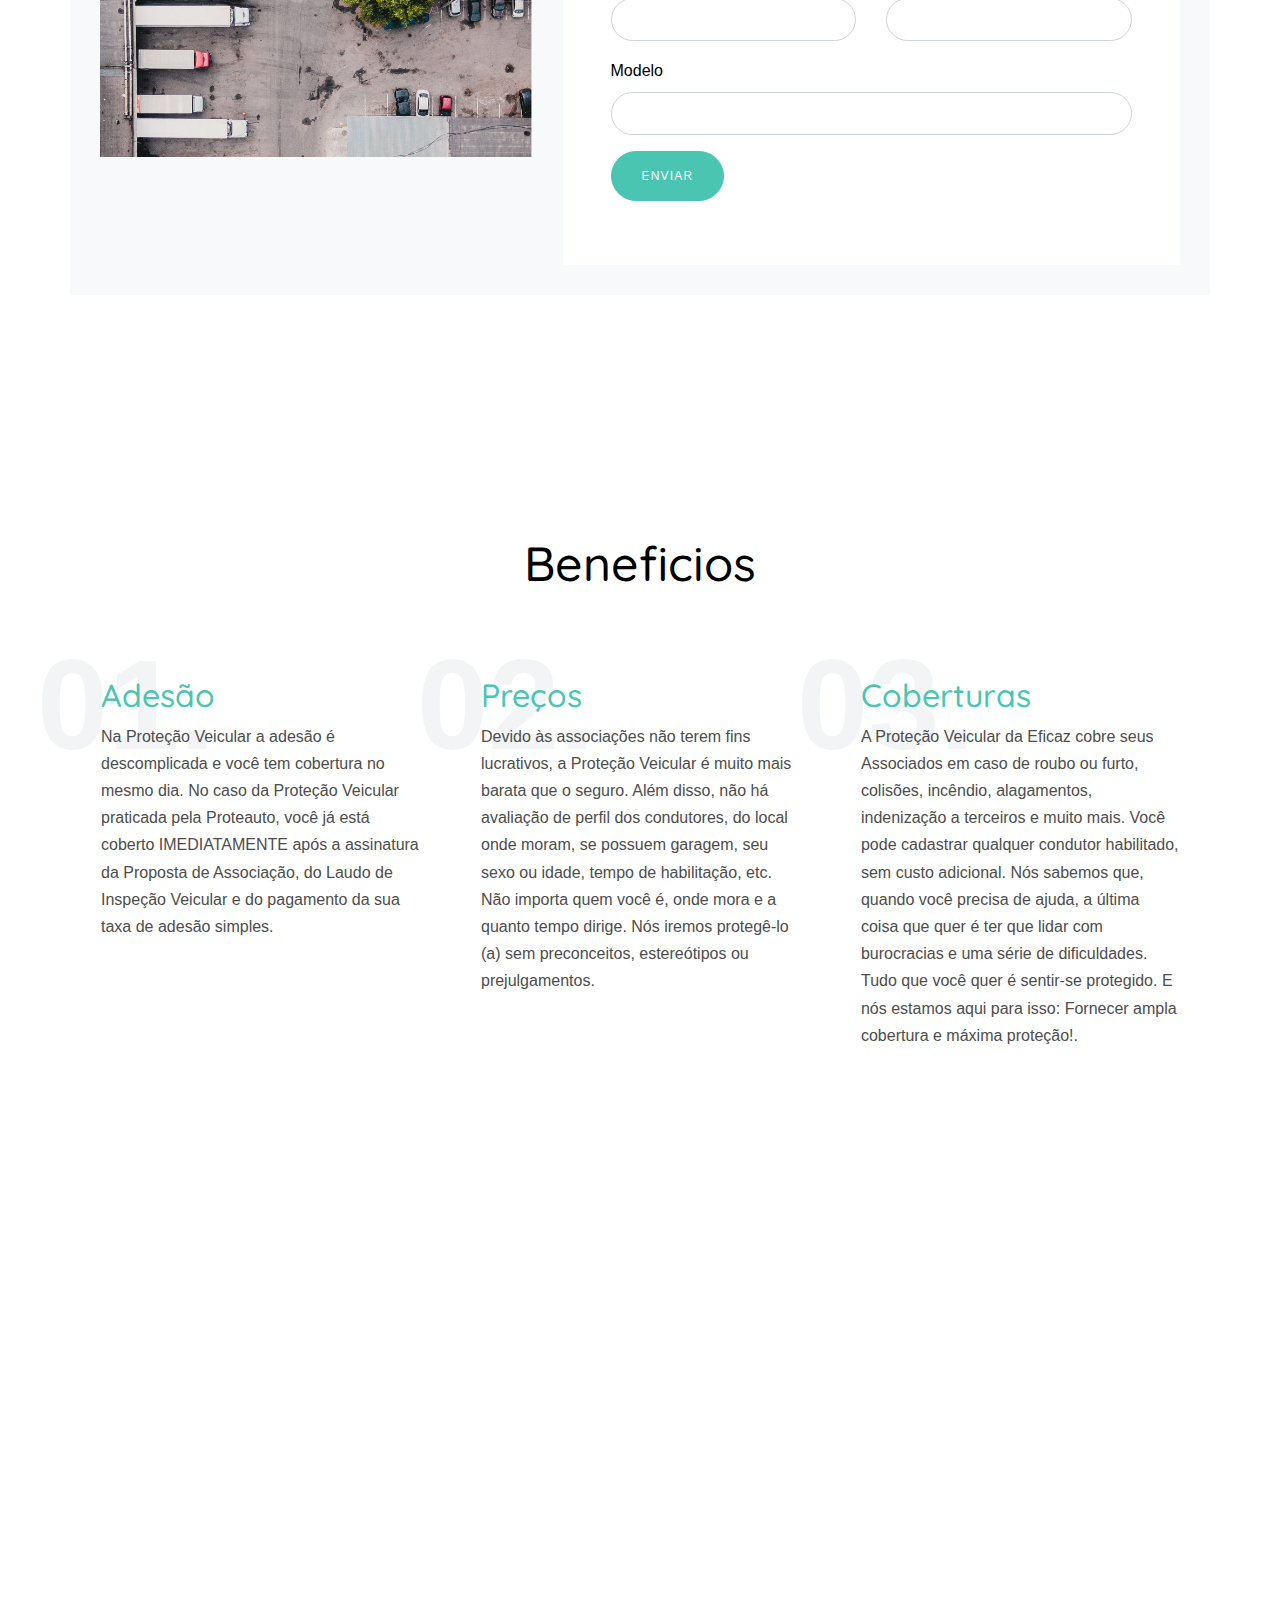
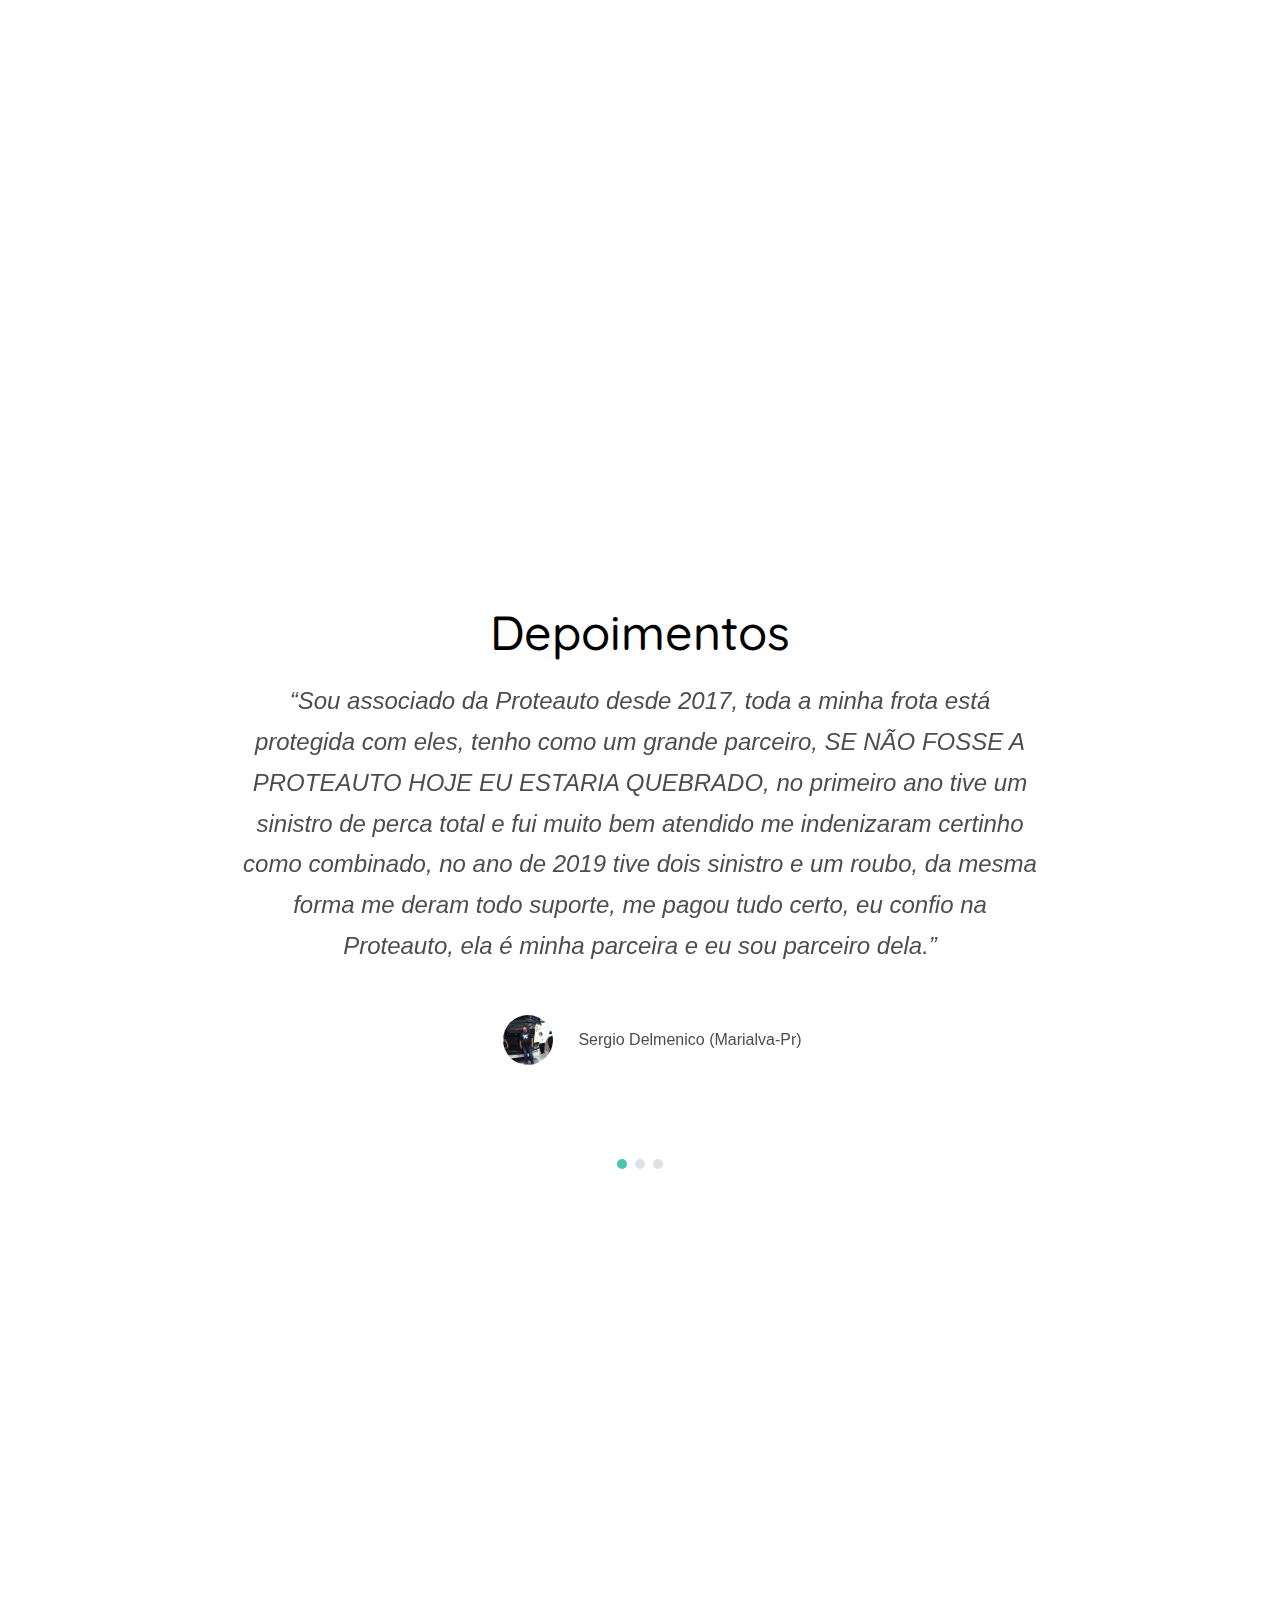
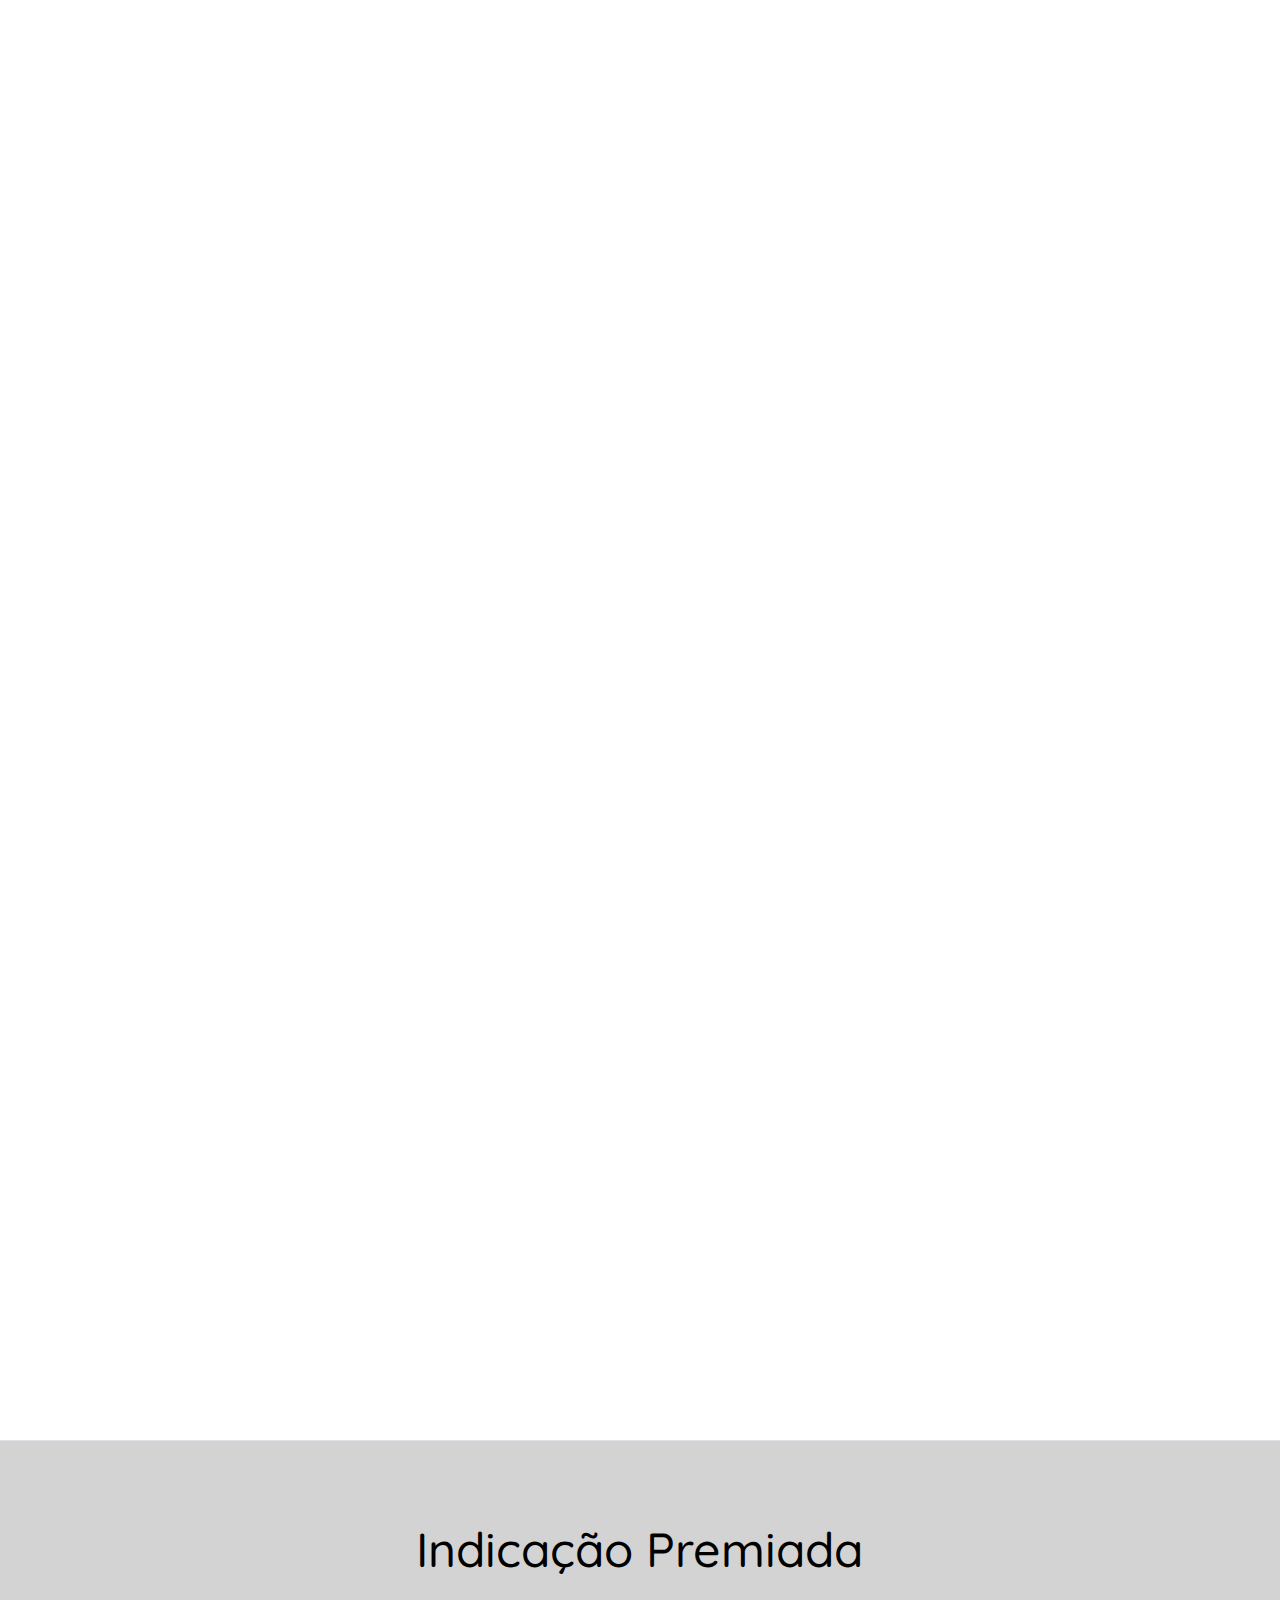
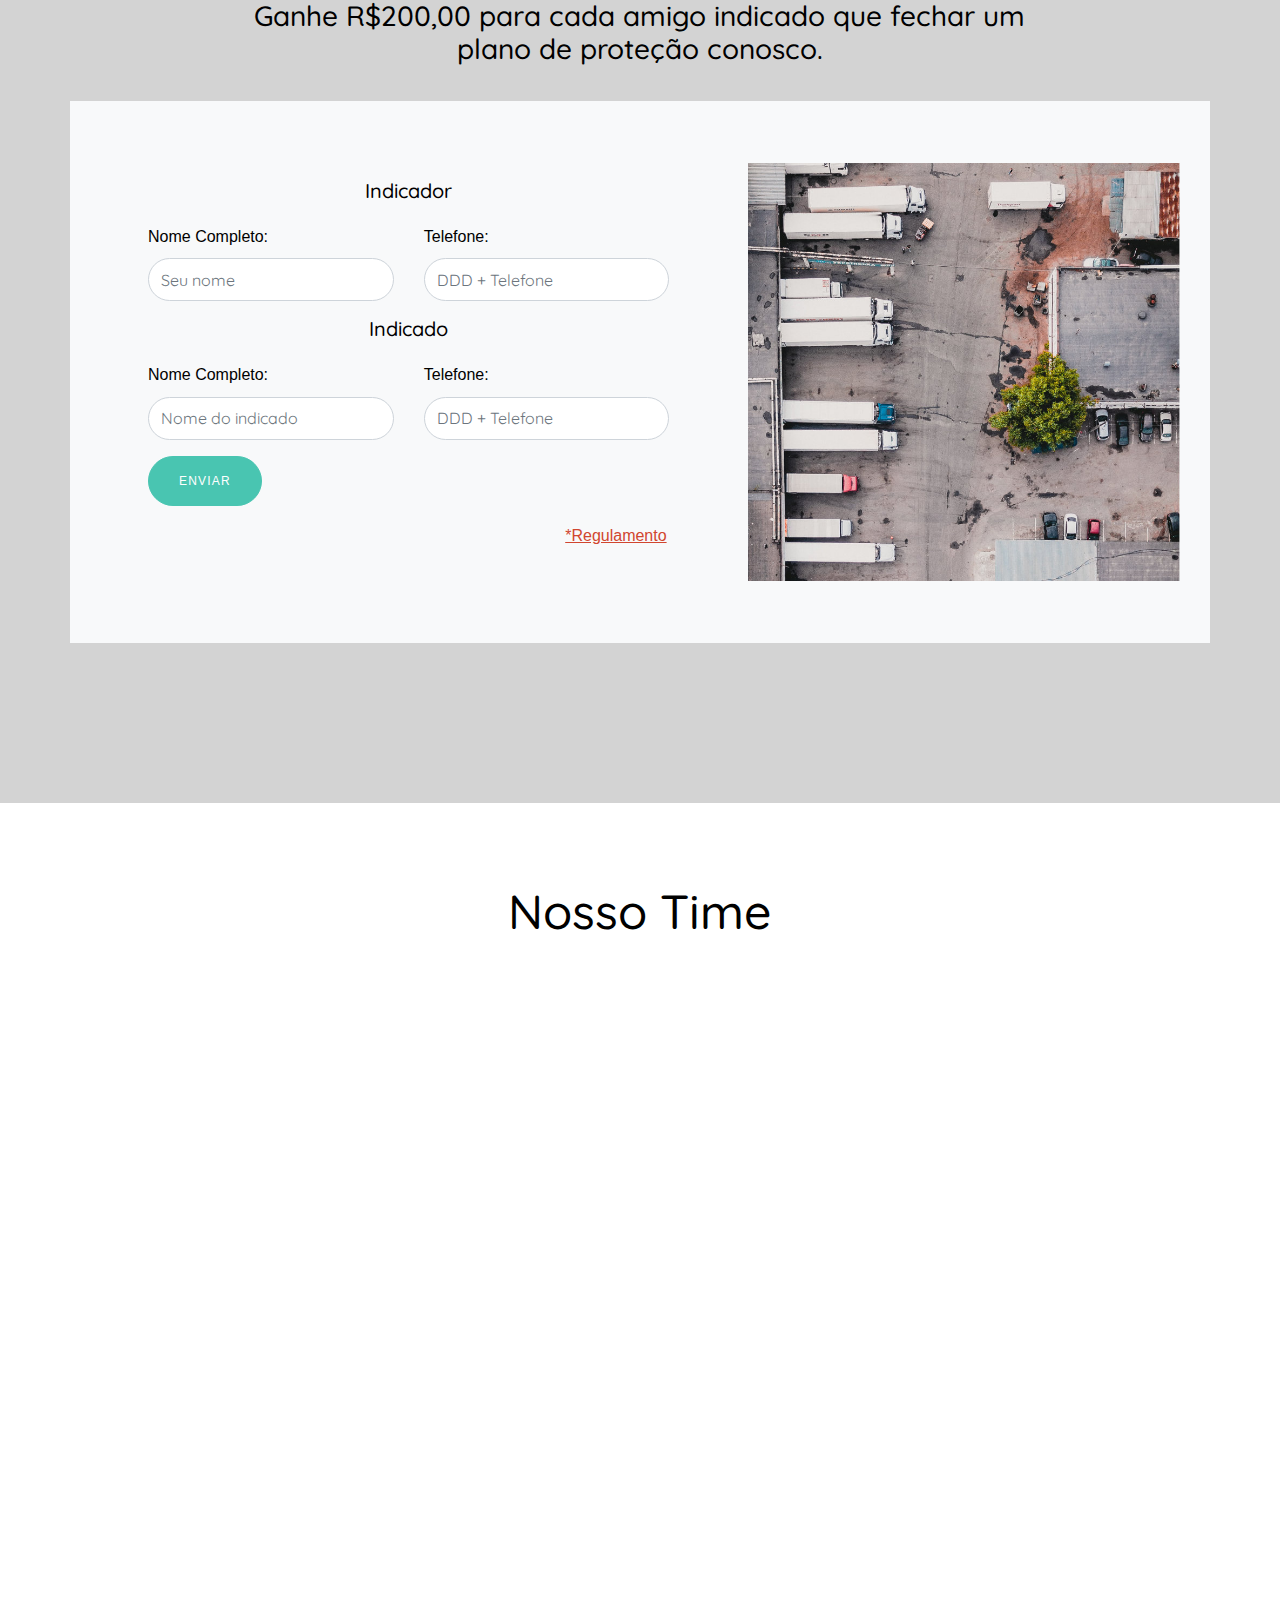
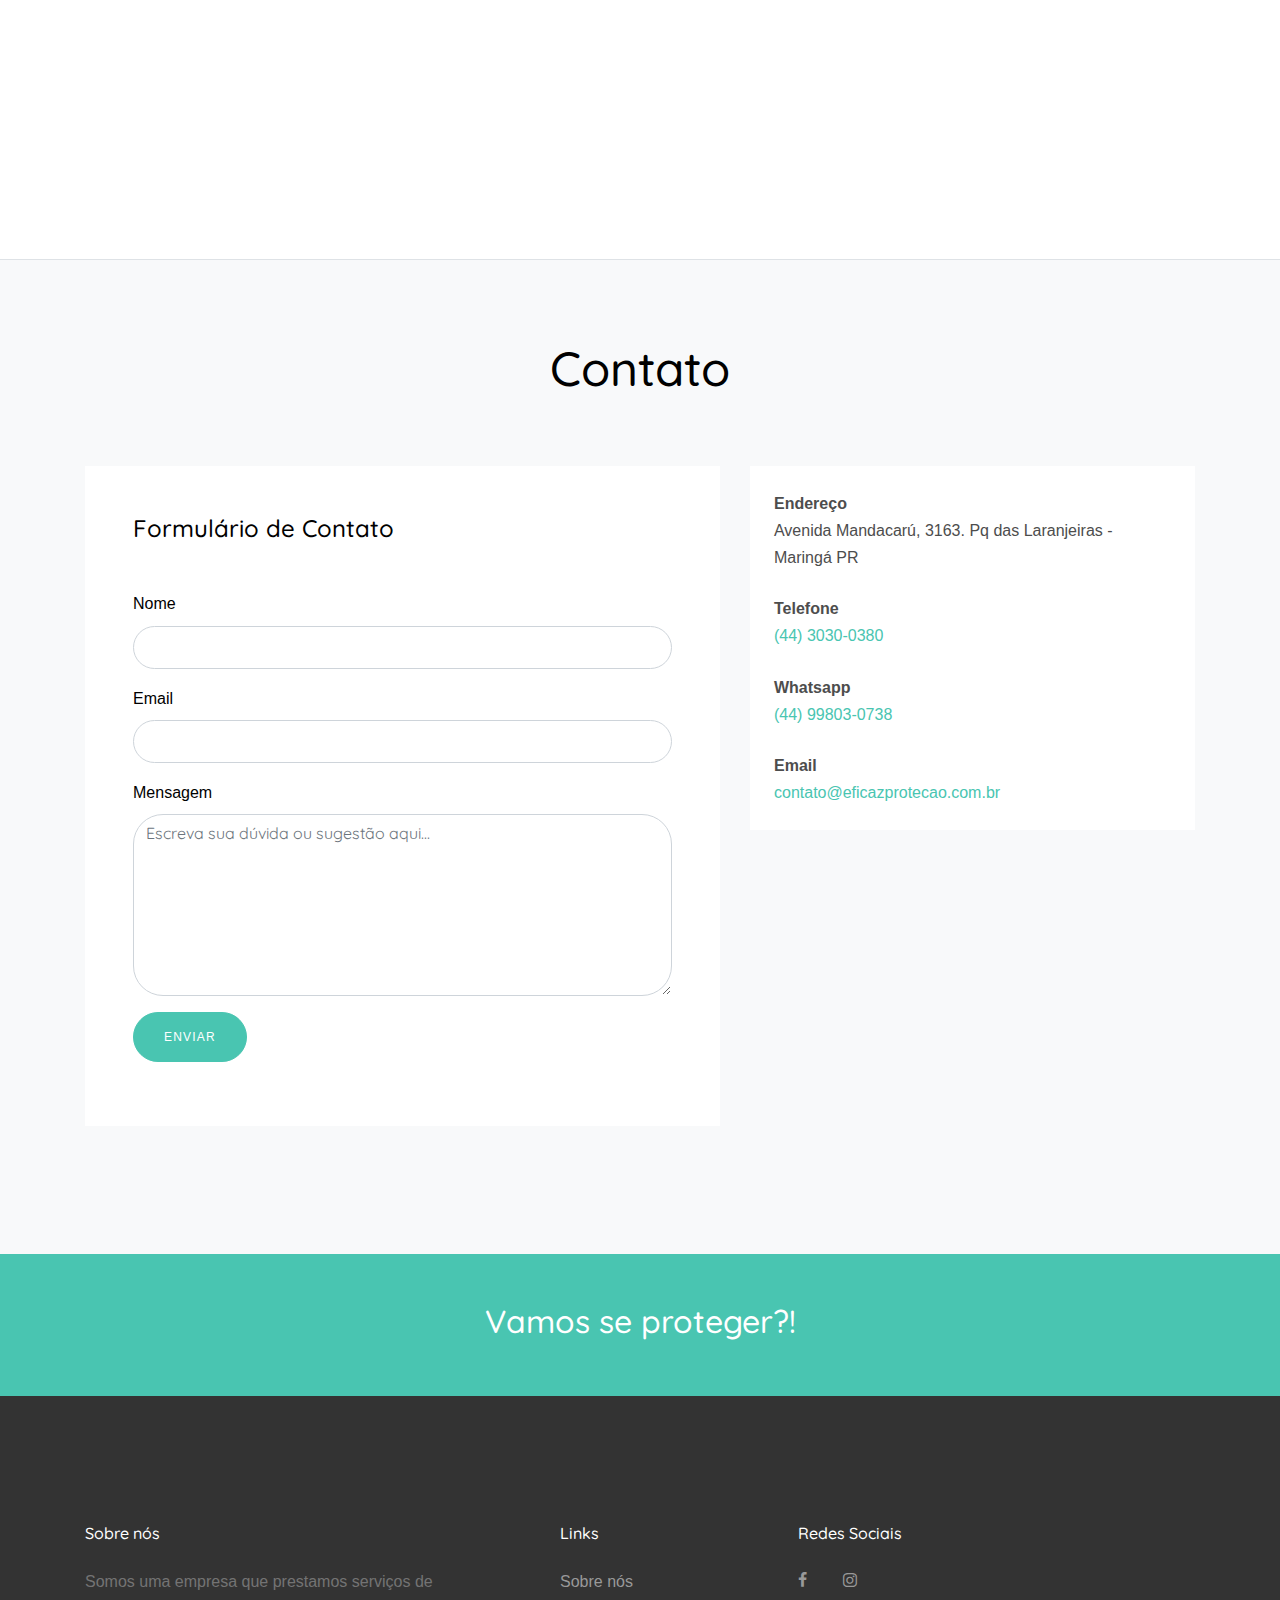
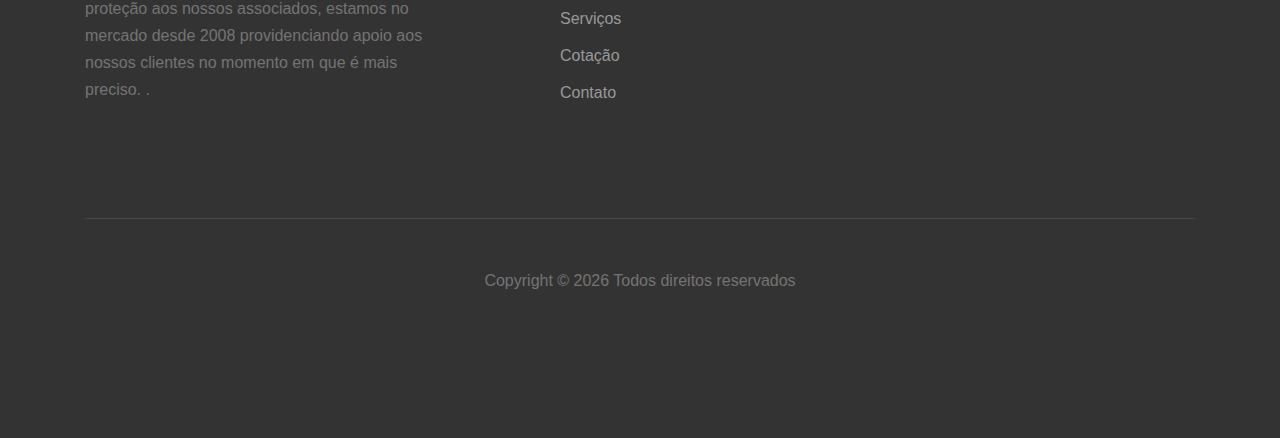
==== commit 1941e4a1: "vs. 1.0" ====
--- a/eficaz/site/index.html
+++ b/eficaz/site/index.html
@@ -18,57 +18,60 @@
   <link rel="stylesheet" href="css/aos.css">
   <link rel="stylesheet" href="css/style.css">
   <style>
-    body {font-family: Arial, Helvetica, sans-serif;}
-    
+    body {
+      font-family: Arial, Helvetica, sans-serif;
+    }
+
     .callout {
       position: fixed;
-      bottom: 35px;
-      right: 20px;
-      margin-left: 20px;
-      max-width: 300px;
+      bottom: 17px;
+      right: 10px;
+      margin-left: 10px;
+      max-width: 170px;
       z-index: 999;
     }
-    
+
     .callout-header {
       padding: 25px 15px;
       background: #001a72;
-      font-size: 30px;
+      font-size: 15px;
       color: white;
     }
-    
+
     .callout-container {
       padding: 15px;
       background-color: #ccc;
-      color: black
+      color: black;
+      font-size: 15px;
     }
-    
+
     .closebtn {
       position: absolute;
       top: 5px;
       right: 15px;
       color: white;
-      font-size: 30px;
+      font-size: 15px;
       cursor: pointer;
     }
-    
+
     .closebtn:hover {
       color: lightgrey;
     }
-    </style>
+  </style>
 </head>
 
 <body data-spy="scroll" data-target=".site-navbar-target" data-offset="300">
   <div class="callout">
-    <div class="callout-header">Ligamos para você</div>
+    <div class="callout-header">Ligamos para você!</div>
     <span class="closebtn" onclick="this.parentElement.style.display='none';">&times;</span>
     <div class="callout-container">
-      <form method="POST" action="./php/ligue.php" >
-            <label class="text-black" for="nome">Nome:</label>
-            <input type="text" name="nome" class="form-control" placeholder="Seu nome">
-            <label class="text-black" for="telefone">Telefone:</label>
-            <input type="text" name="telefone" class="form-control" placeholder="DDD + Telefone">
-            <p></p>
-            <input type="submit" value="Enviar" class="btn btn-primary btn-md text-white">
+      <form method="POST" action="./php/ligue.php">
+        <label class="text-black">Nome:</label>
+        <input type="text" name="nomeligue" class="form-control" placeholder="Seu nome">
+        <label class="text-black">Telefone:</label>
+        <input type="text" name="telefoneligue" class="form-control" placeholder="DDD + Telefone">
+        <p></p>
+        <input type="submit" value="Enviar" class="btn btn-primary btn-md text-white">
       </form>
     </div>
   </div>
@@ -112,8 +115,10 @@
       <div class="container">
         <div class="row align-items-center">
 
-          <div class="col-11 col-xl-2">
-            <h1 class="mb-0 site-logo"><a href="index.html" class="text-black h2 mb-0">Eficaz<span
+          <div class="col-10 col-xl-2">
+            <h1 class="mb-0 site-logo">
+              <img src="./images/eficazlogo.svg" style="width:32px;height:32px;" alt="Eficaz Proteção">
+              <a href="index.html" class="text-black h2 mb-0">Eficaz<span
                   class="text-primary">.</span> </a></h1>
           </div>
           <div class="col-12 col-md-10 d-none d-xl-block">
@@ -121,53 +126,116 @@
 
               <ul class="site-menu main-menu js-clone-nav mr-auto d-none d-lg-block">
                 <li><a href="#home-section" class="nav-link">Home</a></li>
+                <li><a href="#work-section" class="nav-link">Cotação</a></li>
                 <li><a href="#about-section">Eficaz</a></li>
-                <li><a href="#work-section" class="nav-link">Cotação</a></li>
                 <li><a href="#services-section" class="nav-link">Serviços</a></li>
                 <li><a href="#indicacao-section">Indicação</a></li>
                 <li><a href="#team-section">Equipe</a></li>
-                <li><a href="http://blog.eficazprotecao.com.br" class="nav-link">Blog</a></li>
+                <!--<li><a href="http://blog.eficazprotecao.com.br" class="nav-link">Blog</a></li> -->
                 <li><a href="#contact-section" class="nav-link">Contato</a></li>
               </ul>
             </nav>
           </div>
-
-
           <div class="d-inline-block d-xl-none ml-md-0 mr-auto py-3" style="position: relative; top: 3px;"><a href="#"
               class="site-menu-toggle js-menu-toggle text-black"><span class="icon-menu h3"></span></a></div>
-
         </div>
       </div>
 
     </header>
-
-
-
-    <div class="site-blocks-cover overlay" style="background-image: url(images/truck.jpg);" data-aos="fade"
-      data-stellar-background-ratio="0.5">
-      <div class="container">
-        <div class="row align-items-center justify-content-center text-center">
-
-          <div class="col-md-12" data-aos="fade-up" data-aos-delay="400">
-
-            <div class="row justify-content-center mb-4">
-              <div class="col-md-8 text-center">
-                <h1>Protegendo de danos causados em seu veículo por <span class="typed-words"></span></h1>
-                <!--
-                <div><a data-fancybox data-ratio="2" href="https://vimeo.com/317571768"
-                    class="btn btn-primary btn-md">Watch
-                    Video</a></div>
-                    -->
-              </div>
-            </div>
-
-          </div>
-        </div>
-      </div>
+    <!--Banner-->
+    <section class="section ft-feature-1">
+      <div class="site-blocks-cover overlay" style="background-image: url(images/truckdark.jpg);" data-aos="fade"
+        data-stellar-background-ratio="0.5">
+        <div class="container">
+          <div class="row align-items-center justify-content-center text-center">
+
+            <div class="col-md-12" data-aos="fade-up" data-aos-delay="400">
+
+              <div class="row justify-content-center mb-4">
+                <div class="col-md-8 text-center">
+                  <h1>Protegendo de danos causados em seu veículo por <span class="typed-words"></span></h1>
+                </div>
+              </div>
+
+            </div>
+          </div>
+        </div>
+      </div>
+    </section>
+    <!--Cotacao-->
+    <div class="site-section" id="work-section">
+      <div class="row justify-content-center">
+        <div class="col-md-8 text-center">
+          <h2 class="text-black h1 site-section-heading text-center"></h2>
+          <h2 class="text-black h1 site-section-heading text-center">Faça sua cotação</h2>
+        </div>
+      </div>
+      <section class="section ft-feature-1">
+        <div class="container">
+          <div class="row align-items-stretch">
+            <div class="col-12 bg-light w-100 ft-feature-1-content">
+              <div class="row align-items-center">
+                <div class="col-lg-5">
+                  <img src="images/about_1.jpg" alt="Image" class="img-fluid mb-4 mb-lg-0">
+                </div>
+                <div class="col-lg-7 ml-auto">
+                  <form method="POST" action="./php/cotacao.php" class="p-5 bg-white">
+                    <div class="row form-group">
+                      <div class="col-md-6 mb-3 mb-md-0">
+                        <label class="text-black">Nome</label>
+                        <input type="text" name="nome" class="form-control">
+                      </div>
+                      <div class="col-md-6">
+                        <label class="text-black">Telefone</label>
+                        <input type="text" name="telefone" class="form-control">
+                      </div>
+                    </div>
+                    <div class="row form-group">
+                      <div class="col-md-12">
+                        <label class="text-black">Email</label>
+                        <input type="email" name="email" class="form-control">
+                      </div>
+                    </div>
+                    <div class="row form-group">
+                      <div class="col-md-6 mb-3 mb-md-0">
+                        <label class="text-black">Estado</label>
+                        <input type="text" name="estado" class="form-control">
+                      </div>
+                      <div class="col-md-6">
+                        <label class="text-black"></label>Cidade</label>
+                        <input type="text" name="cidade" class="form-control">
+                      </div>
+                    </div>
+                    <div class="row form-group">
+                      <div class="col-md-6 mb-3 mb-md-0">
+                        <label class="text-black">Marca</label>
+                        <input type="text" name="marca" class="form-control">
+                      </div>
+                      <div class="col-md-6">
+                        <label class="text-black">Ano de Fabricação</label>
+                        <input type="text" name="fabricacao" class="form-control">
+                      </div>
+                    </div>
+                    <div class="row form-group">
+                      <div class="col-md-12">
+                        <label class="text-black">Modelo</label>
+                        <input type="text" name="modelo" class="form-control">
+                      </div>
+                    </div>
+
+                    <div class="row form-group">
+                      <div class="col-md-12">
+                        <input type="submit" value="Enviar" class="btn btn-primary btn-md text-white">
+                      </div>
+                    </div>
+                  </form>
+                </div>
+              </div>
+            </div>
+          </div>
+        </div>
+      </section>
     </div>
-
-
-
     <!--Beneficios-->
     <section class="site-section">
       <div class="container">
@@ -183,8 +251,7 @@
               <h2 class="text-primary">Adesão</h2>
               <p class="mb-4">Na Proteção Veicular a adesão é descomplicada e você tem cobertura no mesmo dia. No caso
                 da Proteção Veicular praticada pela Proteauto, você já está coberto IMEDIATAMENTE após a assinatura da
-                Proposta de Associação, do Laudo de Inspeção Veicular e do pagamento da sua taxa de adesão simples.
-                Preços.</p>
+                Proposta de Associação, do Laudo de Inspeção Veicular e do pagamento da sua taxa de adesão simples.</p>
             </div>
           </div>
 
@@ -195,8 +262,7 @@
               <p class="mb-4">Devido às associações não terem fins lucrativos, a Proteção Veicular é muito mais barata
                 que o seguro. Além disso, não há avaliação de perfil dos condutores, do local onde moram, se possuem
                 garagem, seu sexo ou idade, tempo de habilitação, etc. Não importa quem você é, onde mora e a quanto
-                tempo dirige. Nós iremos protegê-lo (a) sem preconceitos, estereótipos ou prejulgamentos. Para a Eficaz,
-                todos são iguais e possuem os mesmos direitos..</p>
+                tempo dirige. Nós iremos protegê-lo (a) sem preconceitos, estereótipos ou prejulgamentos.</p>
             </div>
           </div>
 
@@ -232,18 +298,14 @@
                 </div>
               </div>
               <div class="col-12 mb-4">
-                <p class="lead">A Eficaz Proteção é uma empresa que presta serviços de proteção, estamos no mercado
-                  desde 2008 providenciando
-                  apoio aos nossos clientes no momento em que é mais preciso.
-                  Trabalhamos com proteção para veículos pesados (PROTEAUTO), que hoje é referencia nacional em proteção
-                  para veículos pesados,
-                  contando com mais de 8.000 associados ativos.
-                  Temos como objetivo reunir pessoas idôneas e comprometidas em proteger-se mutuamente dos eventuais
-                  prejuízos inesperados
-                  advindos de sinistros em seus veículos.</p>
+                <p class="lead">A Eficaz Proteção é uma EMPRESA DE REPRESENTAÇÃO, estamos no mercado desde 2008 providenciando 
+                  apoio aos nossos clientes no momento em que é mais preciso. REPRESENTAMOS A PROTEAUTO que é nossa parceira 
+                  desde 2016, hoje é referencia nacional em proteção para veículos pesados, contando com mais de 8.000 
+                  ASSOCIADOS ativos. Temos como objetivo reunir pessoas idôneas e comprometidas em proteger-se mutuamente 
+                  dos eventuais prejuízos inesperados advindos de sinistros em seus veículos.</p>
               </div>
               <div class="col-md-12 mb-md-5 mb-0 col-lg-12">
-                <div class="unit-4">
+                <div class="unit-4" style="text-align: center;">
                   <div class="unit-4-icon mr-6 mb-6"><span class="text-secondary icon-truck"></span></div>
                   <div>
                     <h3>Proteauto</h3>
@@ -261,84 +323,6 @@
         </div>
       </div>
     </div>
-    <!--Cotacao-->
-    <div class="site-section" id="work-section">
-      <div class="row justify-content-center">
-        <div class="col-md-8 text-center">
-          <h2 class="text-black h1 site-section-heading text-center">Cotação</h2>
-        </div>
-      </div>
-      <section class="section ft-feature-1">
-        <div class="container">
-          <div class="row align-items-stretch">
-            <div class="col-12 bg-light w-100 ft-feature-1-content">
-              <div class="row align-items-center">
-                <div class="col-lg-5">
-
-                  <img src="images/about_1.jpg" alt="Image" class="img-fluid mb-4 mb-lg-0">
-
-                </div>
-                <div class="col-lg-7 ml-auto">
-                  <form action="#" class="p-5 bg-white">
-                    <div class="row form-group">
-                      <div class="col-md-6 mb-3 mb-md-0">
-                        <label class="text-black" for="nome">Nome</label>
-                        <input type="text" id="nome" class="form-control">
-                      </div>
-                      <div class="col-md-6">
-                        <label class="text-black" for="telefone">Telefone</label>
-                        <input type="text" id="telefone" class="form-control">
-                      </div>
-                    </div>
-                    <div class="row form-group">
-                      <div class="col-md-12">
-                        <label class="text-black" for="email">Email</label>
-                        <input type="email" id="email" class="form-control">
-                      </div>
-                    </div>
-                    <div class="row form-group">
-                      <div class="col-md-6 mb-3 mb-md-0">
-                        <label class="text-black" for="estado">Estado</label>
-                        <input type="text" id="estado" class="form-control">
-                      </div>
-                      <div class="col-md-6">
-                        <label class="text-black" for="cidade">Cidade</label>
-                        <input type="text" id="cidade" class="form-control">
-                      </div>
-                    </div>
-                    <div class="row form-group">
-                      <div class="col-md-6 mb-3 mb-md-0">
-                        <label class="text-black" for="marca">Marca</label>
-                        <input type="text" id="marca" class="form-control">
-                      </div>
-                      <div class="col-md-6">
-                        <label class="text-black" for="fabricacao">Ano de Fabricação</label>
-                        <input type="text" id="fabricacao" class="form-control">
-                      </div>
-                    </div>
-                    <div class="row form-group">
-                      <div class="col-md-12">
-                        <label class="text-black" for="modelo">Modelo</label>
-                        <input type="text" id="modelo" class="form-control">
-                      </div>
-                    </div>
-
-                    <div class="row form-group">
-                      <div class="col-md-12">
-                        <input type="submit" value="Enviar" class="btn btn-primary btn-md text-white">
-                      </div>
-                    </div>
-
-
-                  </form>
-
-                </div>
-              </div>
-            </div>
-          </div>
-        </div>
-      </section>
-    </div>
     <!--Depoimento-->
     <section class="site-section testimonial-wrap">
       <div class="container">
@@ -353,14 +337,19 @@
           <div class="testimonial">
 
             <blockquote class="mb-5">
-              <p>&ldquo;Lorem ipsum dolor sit amet consectetur adipisicing elit. Consectetur unde reprehenderit aperiam
-                quaerat fugiat repudiandae explicabo animi minima fuga beatae illum eligendi incidunt consequatur. Amet
-                dolores excepturi earum unde iusto.&rdquo;</p>
+              <p>&ldquo;Sou associado da Proteauto desde 2017, toda a minha frota está protegida com eles, tenho como um
+                grande
+                parceiro, SE NÃO FOSSE A PROTEAUTO HOJE EU ESTARIA QUEBRADO, no primeiro ano tive um sinistro de perca
+                total e fui
+                muito bem atendido me indenizaram certinho como combinado, no ano de 2019 tive dois sinistro e um roubo,
+                da mesma
+                forma me deram todo suporte, me pagou tudo certo, eu confio na Proteauto, ela é minha parceira e eu sou
+                parceiro dela.&rdquo;</p>
             </blockquote>
 
             <figure class="mb-4 d-flex align-items-center justify-content-center">
-              <div><img src="images/person_3.jpg" alt="Image" class="w-50 img-fluid mb-3"></div>
-              <p>John Smith</p>
+              <div><img src="images/sergio.jpg" alt="Image" class="w-50 img-fluid mb-3"></div>
+              <p>Sergio Delmenico (Marialva-Pr)</p>
             </figure>
           </div>
         </div>
@@ -368,35 +357,41 @@
           <div class="testimonial">
 
             <blockquote class="mb-5">
-              <p>&ldquo;Lorem ipsum dolor sit amet consectetur adipisicing elit. Consectetur unde reprehenderit aperiam
-                quaerat fugiat repudiandae explicabo animi minima fuga beatae illum eligendi incidunt consequatur. Amet
-                dolores excepturi earum unde iusto.&rdquo;</p>
+              <p>&ldquo;Se eu, como associado da Proteauto tenho algo a dizer da empresa é isso:
+                Eu sofri um acidente durante uma viagem que fiz (de caminhão), informei a Proteauto e fui muito bem
+                atendido
+                não tive que me preocupar com nada, eles que fizeram todo o trabalho, de buscar o guincho e levar o
+                caminhão para outra cidade.
+                O meu conselho é: Se você não é associado chegou a hora de ser, não perca tempo, porque nunca sabemos o
+                que
+                pode acontecer, contrate a Proteauto e falo isso como cliente, que você não irá se arrepender.&rdquo;
+              </p>
             </blockquote>
             <figure class="mb-4 d-flex align-items-center justify-content-center">
-              <div><img src="images/person_2.jpg" alt="Image" class="w-50 img-fluid mb-3"></div>
-              <p>Christine Aguilar</p>
+              <div><img src="images/antonio.jpg" alt="Image" class="w-50 img-fluid mb-3"></div>
+              <p>Antônio Agostini</p>
             </figure>
 
           </div>
         </div>
-
+        
         <div>
           <div class="testimonial">
 
             <blockquote class="mb-5">
-              <p>&ldquo;Lorem ipsum dolor sit amet consectetur adipisicing elit. Consectetur unde reprehenderit aperiam
-                quaerat fugiat repudiandae explicabo animi minima fuga beatae illum eligendi incidunt consequatur. Amet
-                dolores excepturi earum unde iusto.&rdquo;</p>
+              <p>&ldquo;Eu precisei de um Guincho e fui atendido muito bem, foi rapidinho, rapidinho o guincho estava lá, 
+                me deixou no recurso, não tenho o que reclamar não, no que precisei eles me atenderam certinho, eu indico 
+                a Proteauto!&rdquo;</p>
             </blockquote>
             <figure class="mb-4 d-flex align-items-center justify-content-center">
-              <div><img src="images/person_4.jpg" alt="Image" class="w-50 img-fluid mb-3"></div>
-              <p>Robert Spears</p>
+              <div><img src="images/ademir.jpg" alt="Image" class="w-50 img-fluid mb-3"></div>
+              <p>Ademir da Silva</p>
             </figure>
 
 
           </div>
         </div>
-
+        <!--
         <div>
           <div class="testimonial">
 
@@ -412,7 +407,7 @@
 
           </div>
         </div>
-
+-->
       </div>
     </section>
     <!--Serviços-->
@@ -514,7 +509,52 @@
               </div>
             </div>
           </div>
-
+          <div class="col-md-6 col-lg-4 mb-4 mb-lg-4" data-aos="fade-up" data-aos-delay="300">
+            <div class="unit-4 d-flex">
+              <div class="unit-4-icon mr-4"><span class="text-primary icon-money"></span></div>
+              <div>
+                <h3>Cota de Participação</h3>
+                <p>Visando minimizar o rateio de prejuízos entre os associados, e como forma de reduzir o valor a ser
+                  pago
+                  por todos, a cota de participação (3%) é o valor que o associado contribui nos custos de perda parcial
+                  do veículo.
+                </p>
+              </div>
+            </div>
+          </div>
+          <div class="col-md-6 col-lg-4 mb-4 mb-lg-4" data-aos="fade-up" data-aos-delay="400">
+            <div class="unit-4 d-flex">
+              <div class="unit-4-icon mr-4"><span class="text-primary icon-warning"></span></div>
+              <div>
+                <h3>Colisão</h3>
+                <p>Nossa cobertura contra colisões* irá garantir que, ao caso de sinistro, você consiga consertar seu
+                  veículo
+                  no menor tempo possível, em uma das nossas oficinas credenciadas**, com o menor esforço e no menor
+                  tempo possível.
+                  Todos os nossos profissionais estão empenhados em ajudá-lo minimizando suas frustrações. Em caso de
+                  colisões,
+                  você poderá contar, através da nossa central 24h, com nosso serviço de reboque, transporte para
+                  retirada do
+                  veículo, destombamento, transmissão de mensagens, retorno ao domicílio, remoção inter hospitalar e até
+                  mesmo
+                  com nosso serviço de táxi.
+                </p>
+              </div>
+            </div>
+          </div>
+          <div class="col-md-6 col-lg-4 mb-4 mb-lg-4" data-aos="fade-up" data-aos-delay="500">
+            <div class="unit-4 d-flex">
+              <div class="unit-4-icon mr-4"><span class="text-primary icon-handshake-o"></span></div>
+              <div>
+                <h3>Danos a Terceiros</h3>
+                <p>A Proteauto entende o quanto é importante manter nossos associados protegidos, e dessa forma,
+                  pensando em promover uma viagem mais segura para todos, disponibilizamos a coberturas para indenização
+                  de terceiros. Em acidentes em que o associado for o responsável envolvendo terceiros, a Proteauto
+                  garante
+                  o reparo do(s) veículo(s) de terceiro(s) envolvido(s)</p>
+              </div>
+            </div>
+          </div>
         </div>
       </div>
     </section>
@@ -525,6 +565,7 @@
           <h2 class="text-black h1 site-section-heading text-center">Indicação Premiada</h2>
           <h3 class="text-black text-center">Ganhe R$200,00 para cada amigo indicado que fechar um plano de proteção
             conosco.</h3>
+            <br>
         </div>
       </div>
       <section class="section ft-feature-1">
@@ -538,22 +579,22 @@
                     <div class="row form-group">
                       <div class="col-md-6 mb-3 mb-md-0">
                         <label class="text-black" for="nome">Nome Completo:</label>
-                        <input type="text" id="nomeindicador" class="form-control" placeholder="Seu nome">
+                        <input type="text" name="nomeindicador" class="form-control" placeholder="Seu nome">
                       </div>
                       <div class="col-md-6">
                         <label class="text-black" for="telefone">Telefone:</label>
-                        <input type="text" id="telefoneindicador" class="form-control" placeholder="DDD + Telefone">
+                        <input type="text" name="telefoneindicador" class="form-control" placeholder="DDD + Telefone">
                       </div>
                     </div>
                     <h2 class="text-black h1 site-section-heading text-center">Indicado</h2>
                     <div class="row form-group">
                       <div class="col-md-6 mb-3 mb-md-0">
                         <label class="text-black" for="nome">Nome Completo:</label>
-                        <input type="text" id="nomeindicado" class="form-control" placeholder="Nome do indicado">
+                        <input type="text" name="nomeindicado" class="form-control" placeholder="Nome do indicado">
                       </div>
                       <div class="col-md-6">
                         <label class="text-black" for="telefone">Telefone:</label>
-                        <input type="text" id="telefoneindicado" class="form-control" placeholder="DDD + Telefone">
+                        <input type="text" name="telefoneindicado" class="form-control" placeholder="DDD + Telefone">
                       </div>
                     </div>
                     <div class="row form-group">
@@ -563,9 +604,10 @@
                     </div>
                     <div class="row form-group">
                       <div class="col-md-12">
-                      <a href="regulamento.html" class="regulamento" style="color: #D1462F; padding-left: 80%;">*Regulamento</a>
-                    </div>
-                  </div>
+                        <a href="regulamento.html" class="regulamento"
+                          style="color: #D1462F; padding-left: 80%;">*Regulamento</a>
+                      </div>
+                    </div>
                   </form>
 
                 </div>
@@ -580,7 +622,7 @@
         </div>
       </section>
     </div>
-    <!--Depoimento-->
+    <!--Equipe-->
     <div class="site-section border-bottom" id="team-section">
       <div class="container">
         <div class="row justify-content-center mb-5">
@@ -589,50 +631,59 @@
           </div>
         </div>
         <div class="row">
-          <div class="col-md-6 col-lg-3 mb-5 mb-lg-0" data-aos="fade" data-aos-delay="100">
+          <div class="col-md-6 col-lg-4 mb-5 mb-lg-0" data-aos="fade" data-aos-delay="100">
             <div class="person text-center">
               <img src="images/person_2.jpg" alt="Image" class="img-fluid rounded-circle w-50 mb-5">
               <h3>Ney </h3>
-              <p class="position text-muted">Co-Founder, President</p>
-              <p class="mb-4">Lorem ipsum dolor sit amet consectetur adipisicing elit. Nisi at consequatur unde
-                molestiae quidem provident voluptatum deleniti quo iste error eos est praesentium distinctio cupiditate
-                tempore suscipit inventore deserunt tenetur.</p>
-            </div>
-          </div>
-          <div class="col-md-6 col-lg-3 mb-5 mb-lg-0" data-aos="fade" data-aos-delay="200">
+              <p class="mb-4">Fundador da Eficaz Proteção (empresa de representação) trabalha com proteção desde 2009,
+                tem escritório de representação desde 2016, á 4 anos representando a Proteauto Truck em Maringá-Pr e
+                região, atendendo seus clientes/amigos da melhor forma possível.</p>
+            </div>
+          </div>
+          <div class="col-md-6 col-lg-4 mb-5 mb-lg-0" data-aos="fade" data-aos-delay="200">
             <div class="person text-center">
               <img src="images/person_3.jpg" alt="Image" class="img-fluid rounded-circle w-50 mb-5">
               <h3>Gabriel</h3>
-              <p class="position text-muted">Co-Founder, COO</p>
-              <p class="mb-4">Lorem ipsum dolor sit amet consectetur adipisicing elit. Nisi at consequatur unde
-                molestiae quidem provident voluptatum deleniti quo iste error eos est praesentium distinctio cupiditate
-                tempore suscipit inventore deserunt tenetur.</p>
-            </div>
-          </div>
-          <div class="col-md-6 col-lg-3 mb-5 mb-lg-0" data-aos="fade" data-aos-delay="300">
+              <p class="mb-4">Fundador e Gestor da Eficaz Proteção (empresa de representação) trabalha na empresa desde
+                2016, no início internamente no escritório, atualmente também é consultor, sempre buscando a melhor
+                maneira de ajudar os associados.</p>
+            </div>
+          </div>
+          <div class="col-md-6 col-lg-4 mb-5 mb-lg-0" data-aos="fade" data-aos-delay="300">
+            <div class="person text-center">
+              <img src="images/carol.jpg" alt="Image" class="img-fluid rounded-circle w-50 mb-5">
+              <h3>Carol</h3>
+              <p class="mb-4">Secretaria e Financeiro, trabalha na empresa desde 2018, também buscando ajudar e auxiliar
+                cada associado.</p>
+            </div>
+          </div>
+          <div class="col-md-6 col-lg-4 mb-5 mb-lg-0" data-aos="fade" data-aos-delay="400">
+            <div class="person text-center">
+              <img src="images/rebeca.jpg" alt="Image" class="img-fluid rounded-circle w-50 mb-5">
+              <h3>Rebeca</h3>
+              <p class="mb-4">Secretaria, é responsável pela parte de cadastro da empresa, vistoria, contratos.</p>
+            </div>
+          </div>
+          <div class="col-md-6 col-lg-4 mb-5 mb-lg-0" data-aos="fade" data-aos-delay="500">
+            <div class="person text-center">
+              <img src="images/maicon.jpg" alt="Image" class="img-fluid rounded-circle w-50 mb-5">
+              <h3>Maicon</h3>
+              <p class="mb-4">Consultor representante na cidade de Ponta Grossa-Pr e região, trabalha conosco desde
+                2018, vendendo proteção para os caminhoneiros, e atendendo muito bem os associados</p>
+            </div>
+          </div>
+          <div class="col-md-6 col-lg-4 mb-5 mb-lg-0" data-aos="fade" data-aos-delay="600">
             <div class="person text-center">
               <img src="images/person_4.jpg" alt="Image" class="img-fluid rounded-circle w-50 mb-5">
-              <h3>Carol</h3>
-              <p class="position text-muted">Marketing</p>
-              <p class="mb-4">Lorem ipsum dolor sit amet consectetur adipisicing elit. Nisi at consequatur unde
-                molestiae quidem provident voluptatum deleniti quo iste error eos est praesentium distinctio cupiditate
-                tempore suscipit inventore deserunt tenetur.</p>
-            </div>
-          </div>
-          <div class="col-md-6 col-lg-3 mb-5 mb-lg-0" data-aos="fade" data-aos-delay="400">
-            <div class="person text-center">
-              <img src="images/person_4.jpg" alt="Image" class="img-fluid rounded-circle w-50 mb-5">
-              <h3>Rebeca</h3>
-              <p class="position text-muted">Marketing</p>
-              <p class="mb-4">Lorem ipsum dolor sit amet consectetur adipisicing elit. Nisi at consequatur unde
-                molestiae quidem provident voluptatum deleniti quo iste error eos est praesentium distinctio cupiditate
-                tempore suscipit inventore deserunt tenetur.</p>
+              <h3>Jussará</h3>
+              <p class="mb-4"> Consultora representante na cidade de Dourados-Ms e região, trabalha conosco desde 2019,
+                vendendo proteção para os caminhoneiros, e atendendo muito bem os associados.</p>
             </div>
           </div>
         </div>
       </div>
     </div>
-    <!--Contado-->
+    <!--Contato-->
     <section class="site-section bg-light" id="contact-section">
       <div class="container">
         <div class="row mb-5">
@@ -722,17 +773,16 @@
               <div class="col-md-3 ml-auto">
                 <h2 class="footer-heading mb-4">Links</h2>
                 <ul class="list-unstyled">
-                  <li><a href="#">Sobre nós</a></li>
-                  <li><a href="#">Serviços</a></li>
-                  <li><a href="#">Testemunhos</a></li>
-                  <li><a href="#">Cotação</a></li>
-                  <li><a href="#">Contato</a></li>
+                  <li><a href="#about-section">Sobre nós</a></li>
+                  <li><a href="#services-section">Serviços</a></li>
+                  <li><a href="#work-section">Cotação</a></li>
+                  <li><a href="#contact-section">Contato</a></li>
                 </ul>
               </div>
               <div class="col-md-3">
                 <h2 class="footer-heading mb-4">Redes Sociais</h2>
-                <a href="#" class="pl-0 pr-3"><span class="icon-facebook"></span></a>
-                <a href="#" class="pl-3 pr-3"><span class="icon-instagram"></span></a>
+                <a href="#https://www.facebook.com/eficazprotecao.com.br/" class="pl-0 pr-3"><span class="icon-facebook"></span></a>
+                <a href="#https://www.instagram.com/eficazprotecao/" class="pl-3 pr-3"><span class="icon-instagram"></span></a>
               </div>
             </div>
           </div>
--- a/eficaz/site/css/style.css
+++ b/eficaz/site/css/style.css
@@ -95,6 +95,16 @@
 .form-control {
   height: 43px;
   border-radius: 30px;
+  font-family: "Quicksand", -apple-system, BlinkMacSystemFont, "Segoe UI", Roboto, "Helvetica Neue", Arial, sans-serif, "Apple Color Emoji", "Segoe UI Emoji", "Segoe UI Symbol", "Noto Color Emoji"; }
+  .form-control:active, .form-control:focus {
+    border-color: #49c5b1; }
+  .form-control:hover, .form-control:active, .form-control:focus {
+    -webkit-box-shadow: none !important;
+    box-shadow: none !important; }
+
+.form-control-callout {
+  height: 33px;
+  border-radius: 20px;
   font-family: "Quicksand", -apple-system, BlinkMacSystemFont, "Segoe UI", Roboto, "Helvetica Neue", Arial, sans-serif, "Apple Color Emoji", "Segoe UI Emoji", "Segoe UI Symbol", "Noto Color Emoji"; }
   .form-control:active, .form-control:focus {
     border-color: #49c5b1; }
@@ -1591,7 +1601,7 @@
   .ft-feature-1 .img-feature {
     position: relative;
     margin-bottom: 30px; }
-    @media (min-width: 992px) {
+    @media (min-width: 500px) {
       .ft-feature-1 .img-feature {
         margin-bottom: -80px; } }
   .ft-feature-1 p {
@@ -1792,3 +1802,9 @@
   .post-meta a {
     color: #fff;
     border-bottom: 1px solid rgba(255, 255, 255, 0.5); }
+.small-cotacao{
+  position: absolute;
+  left: 0px;
+  top: 0px;
+  z-index: -1;
+}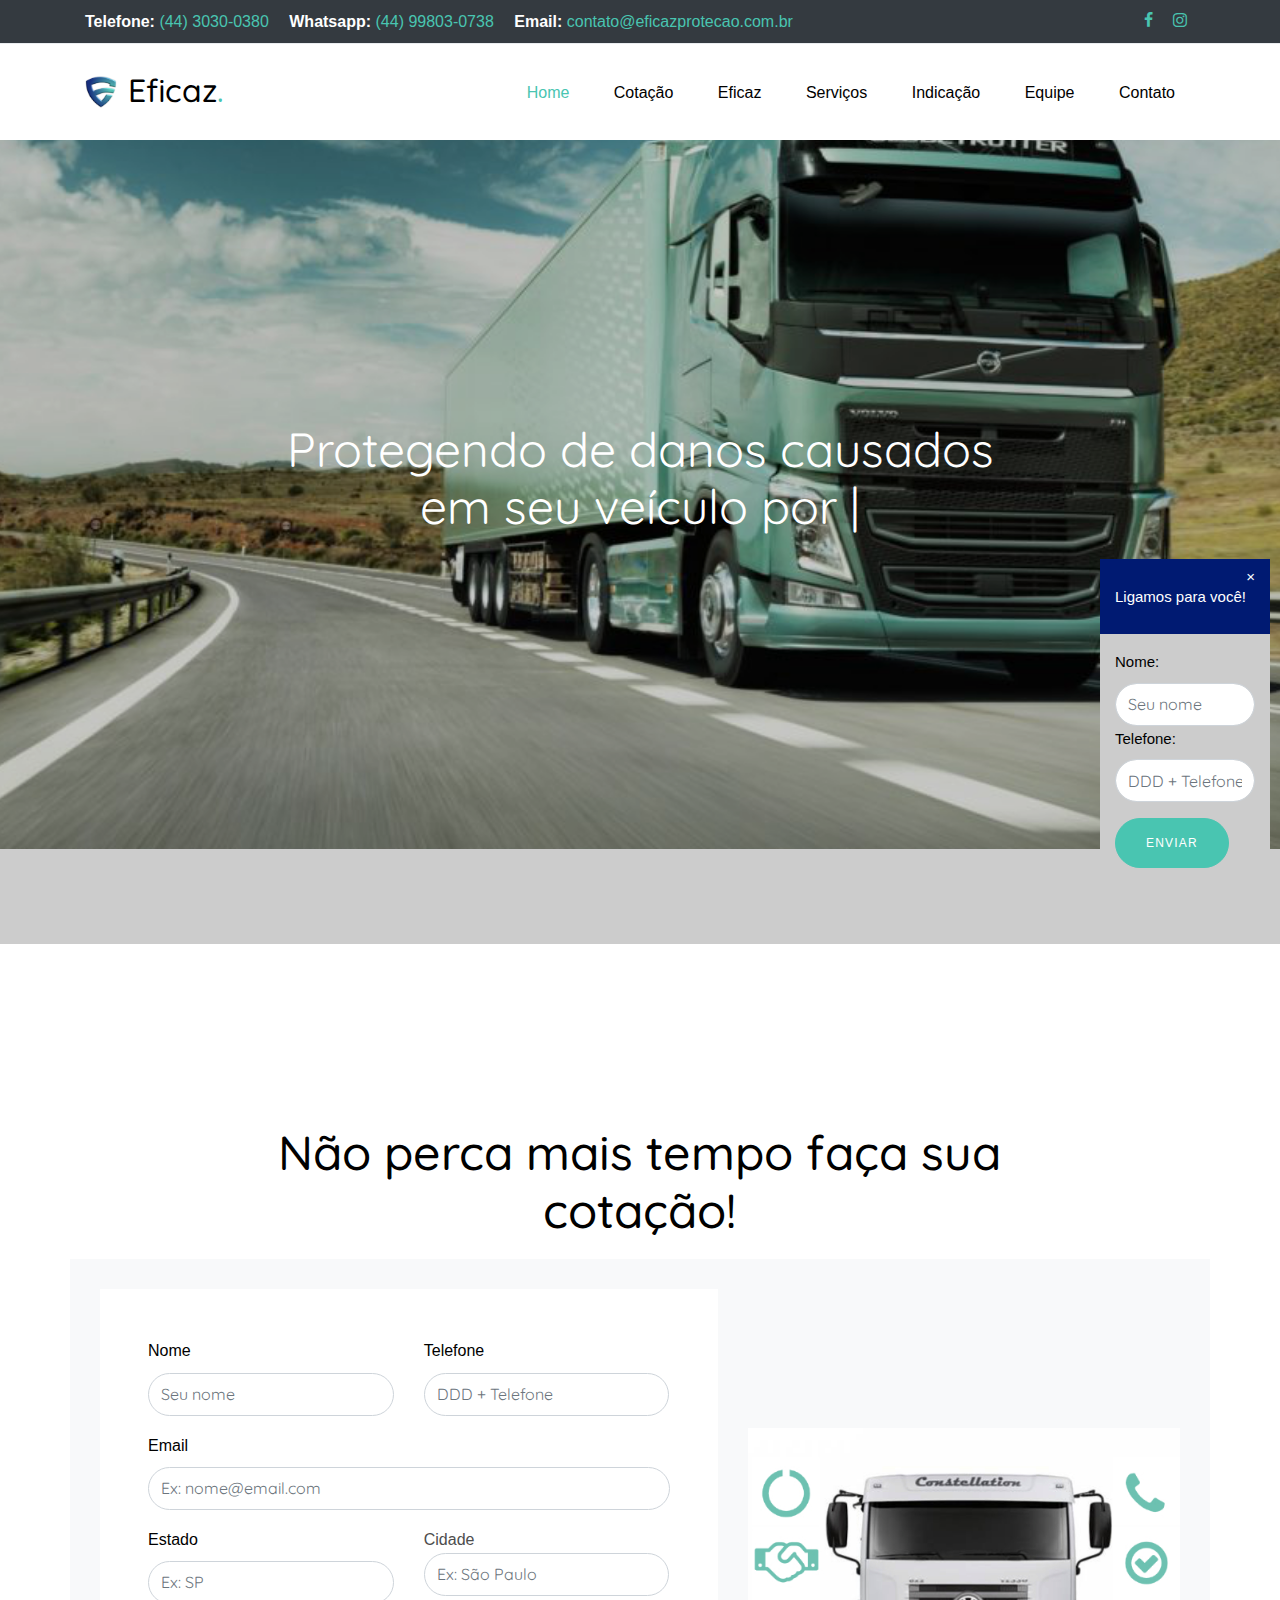
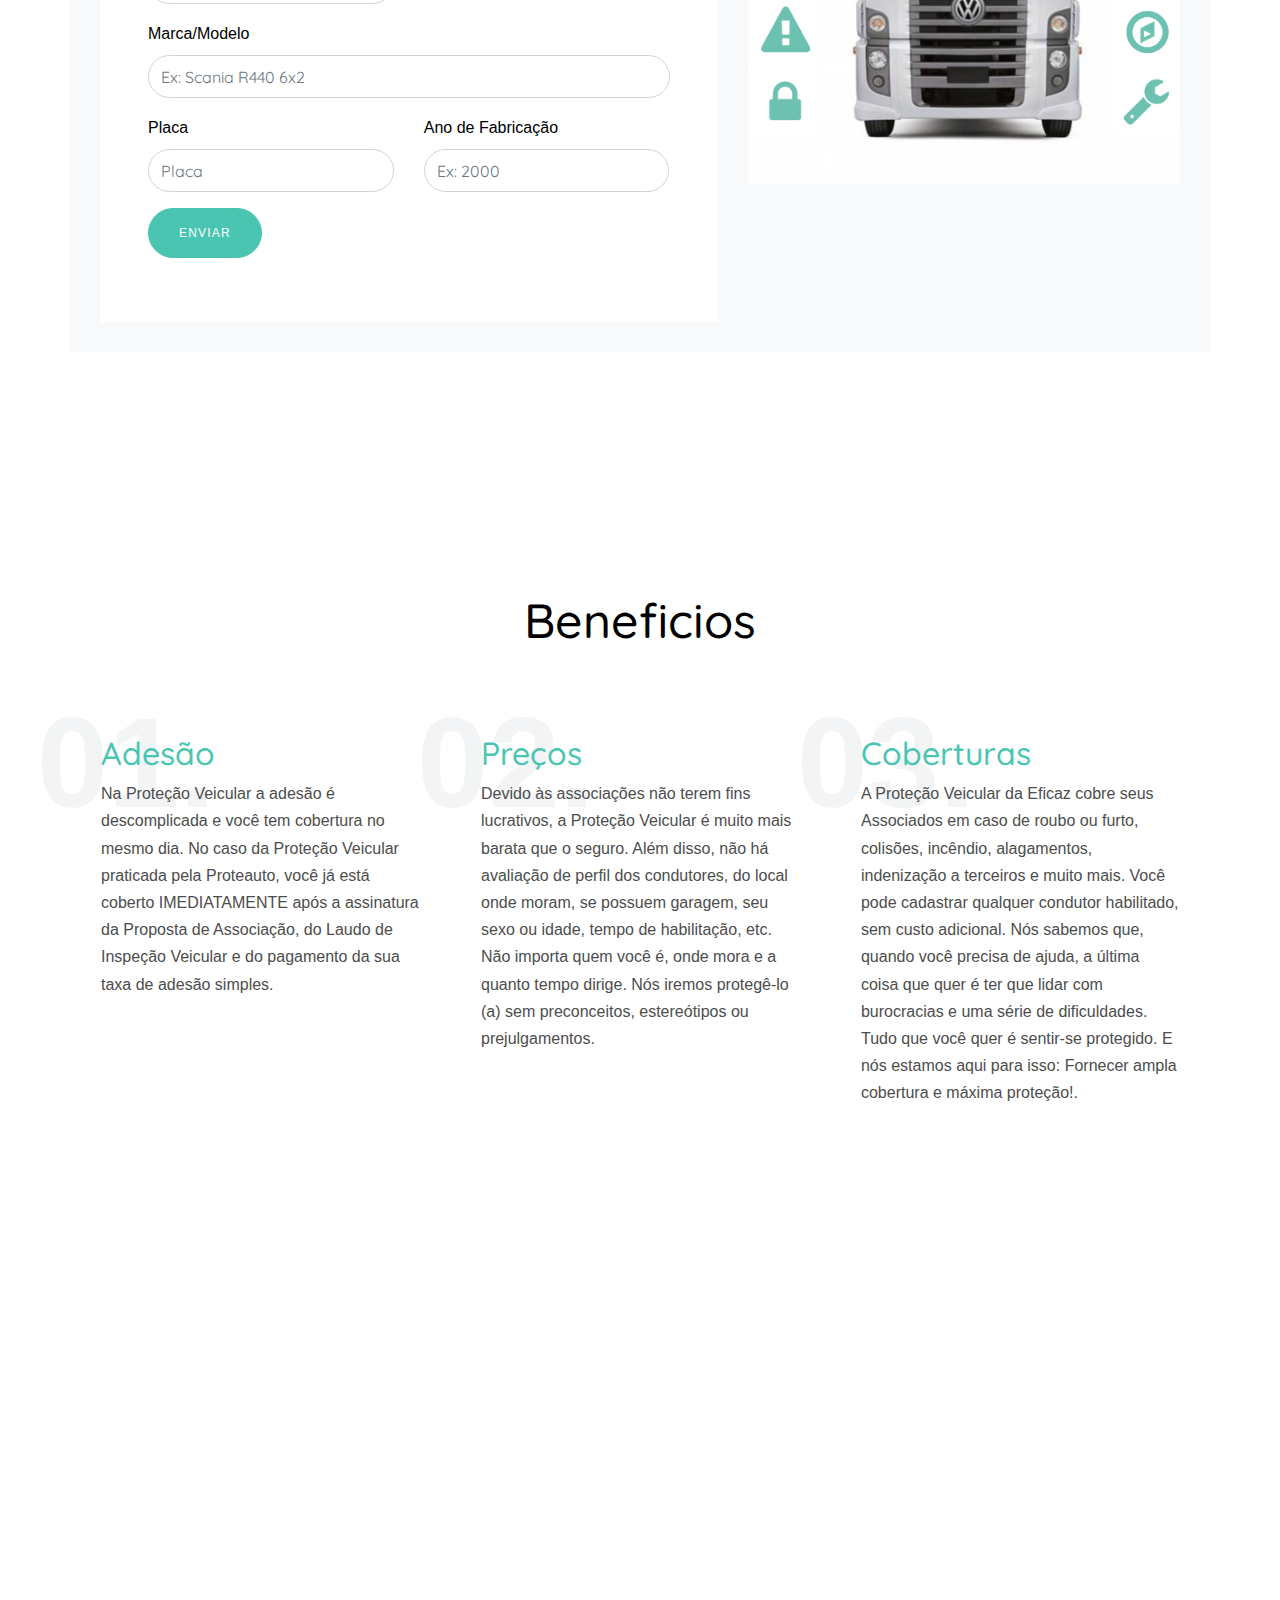
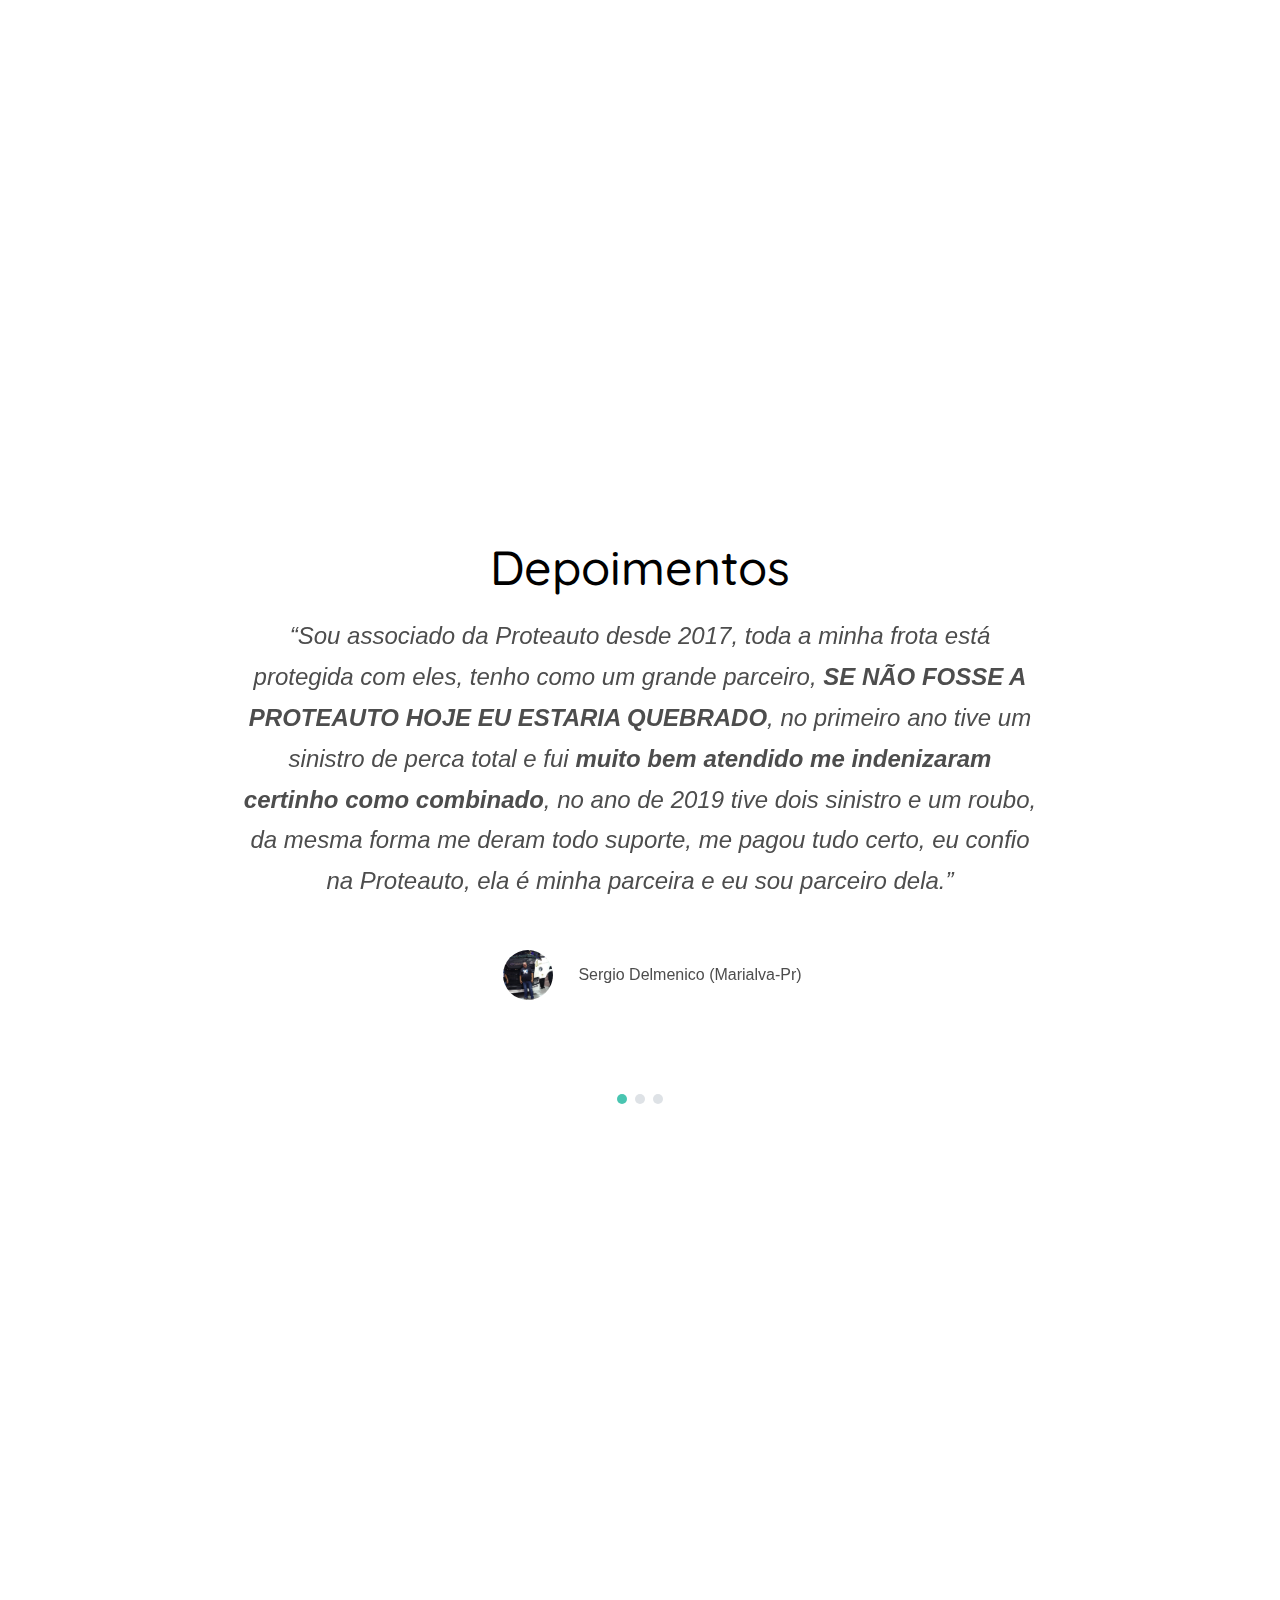
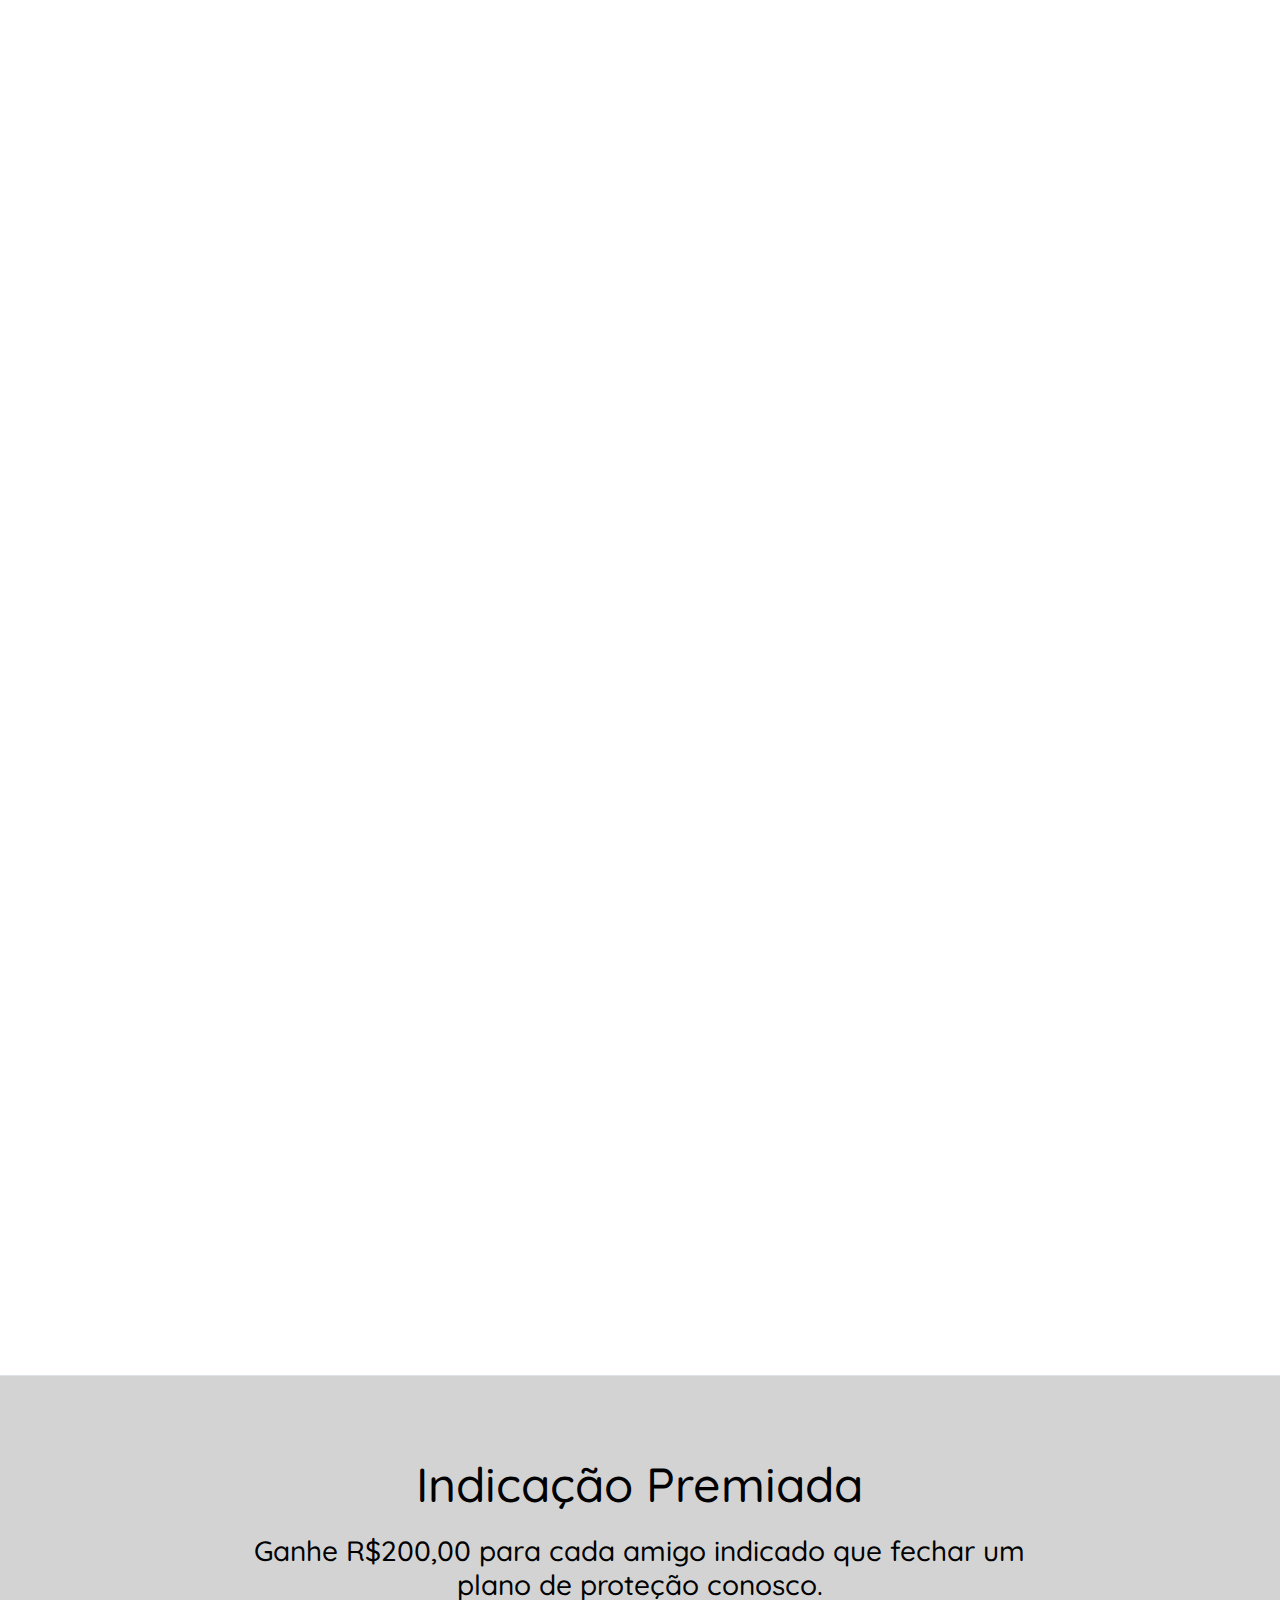
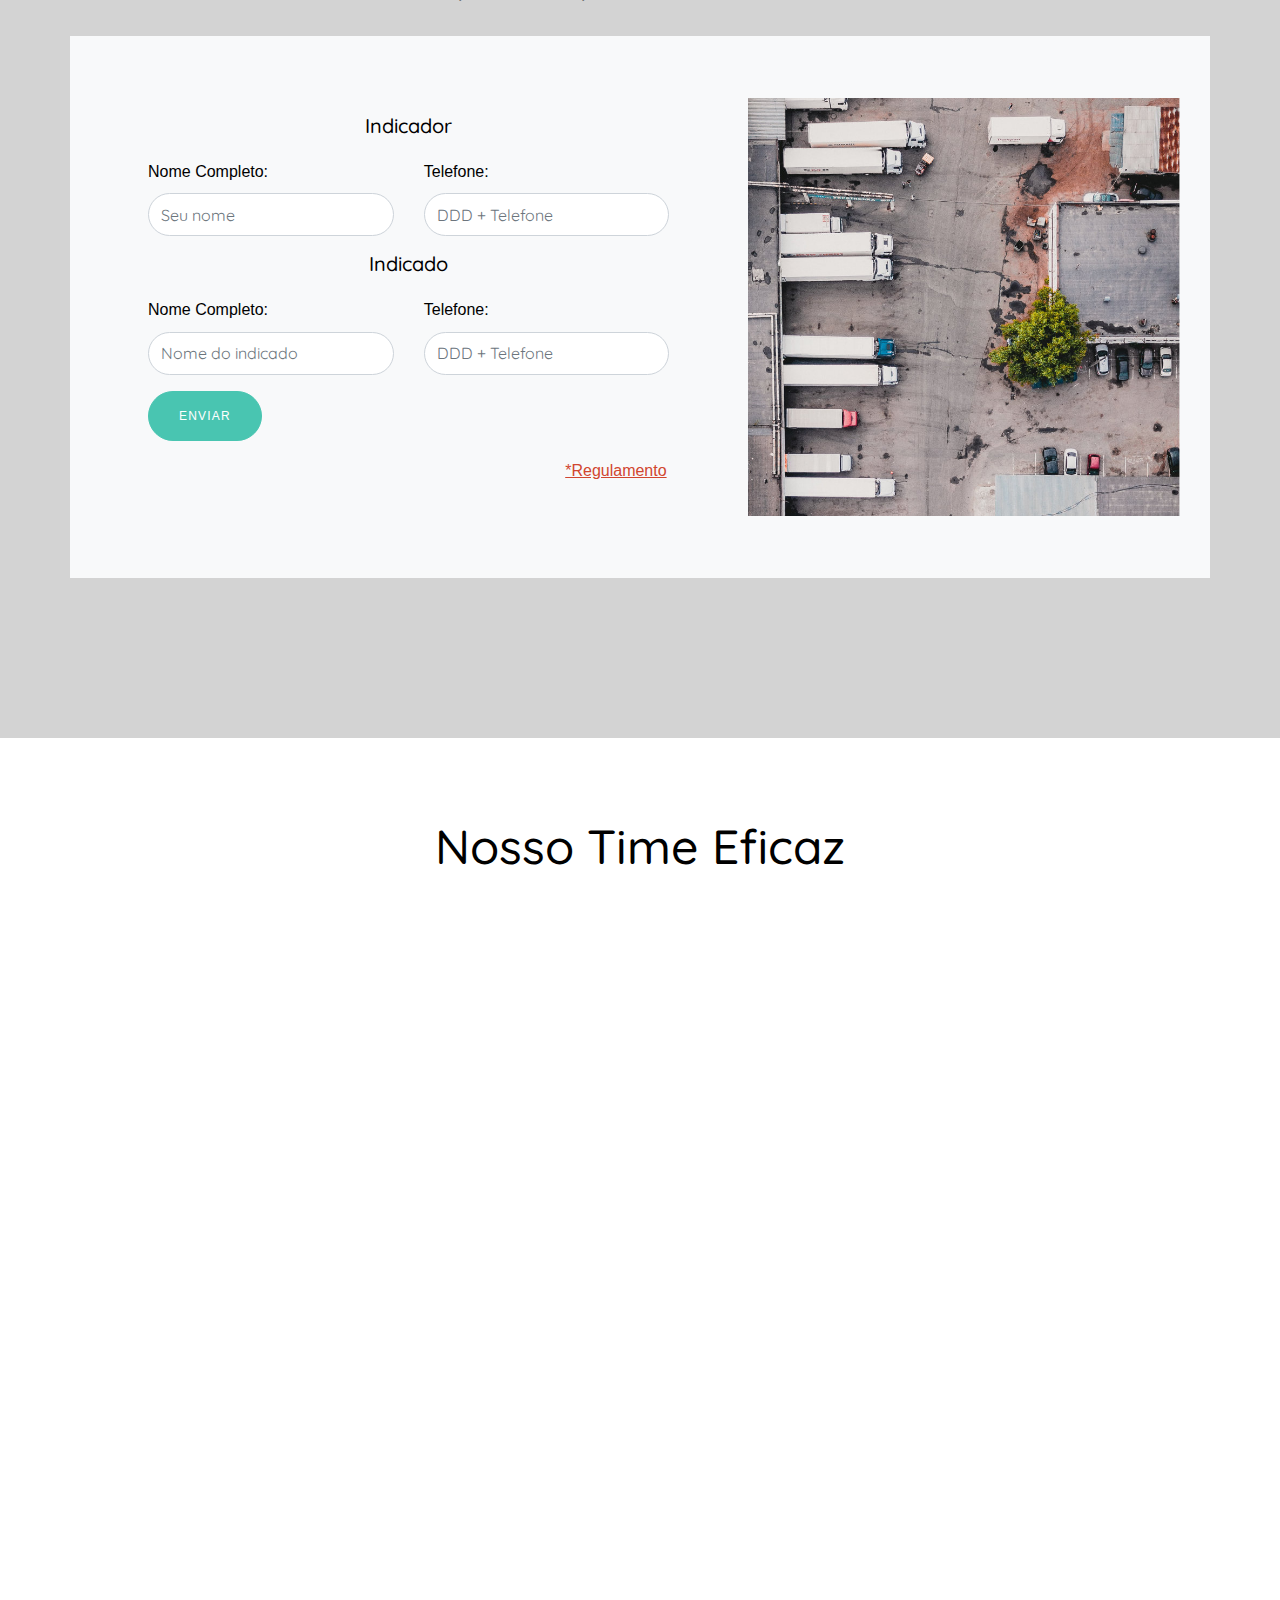
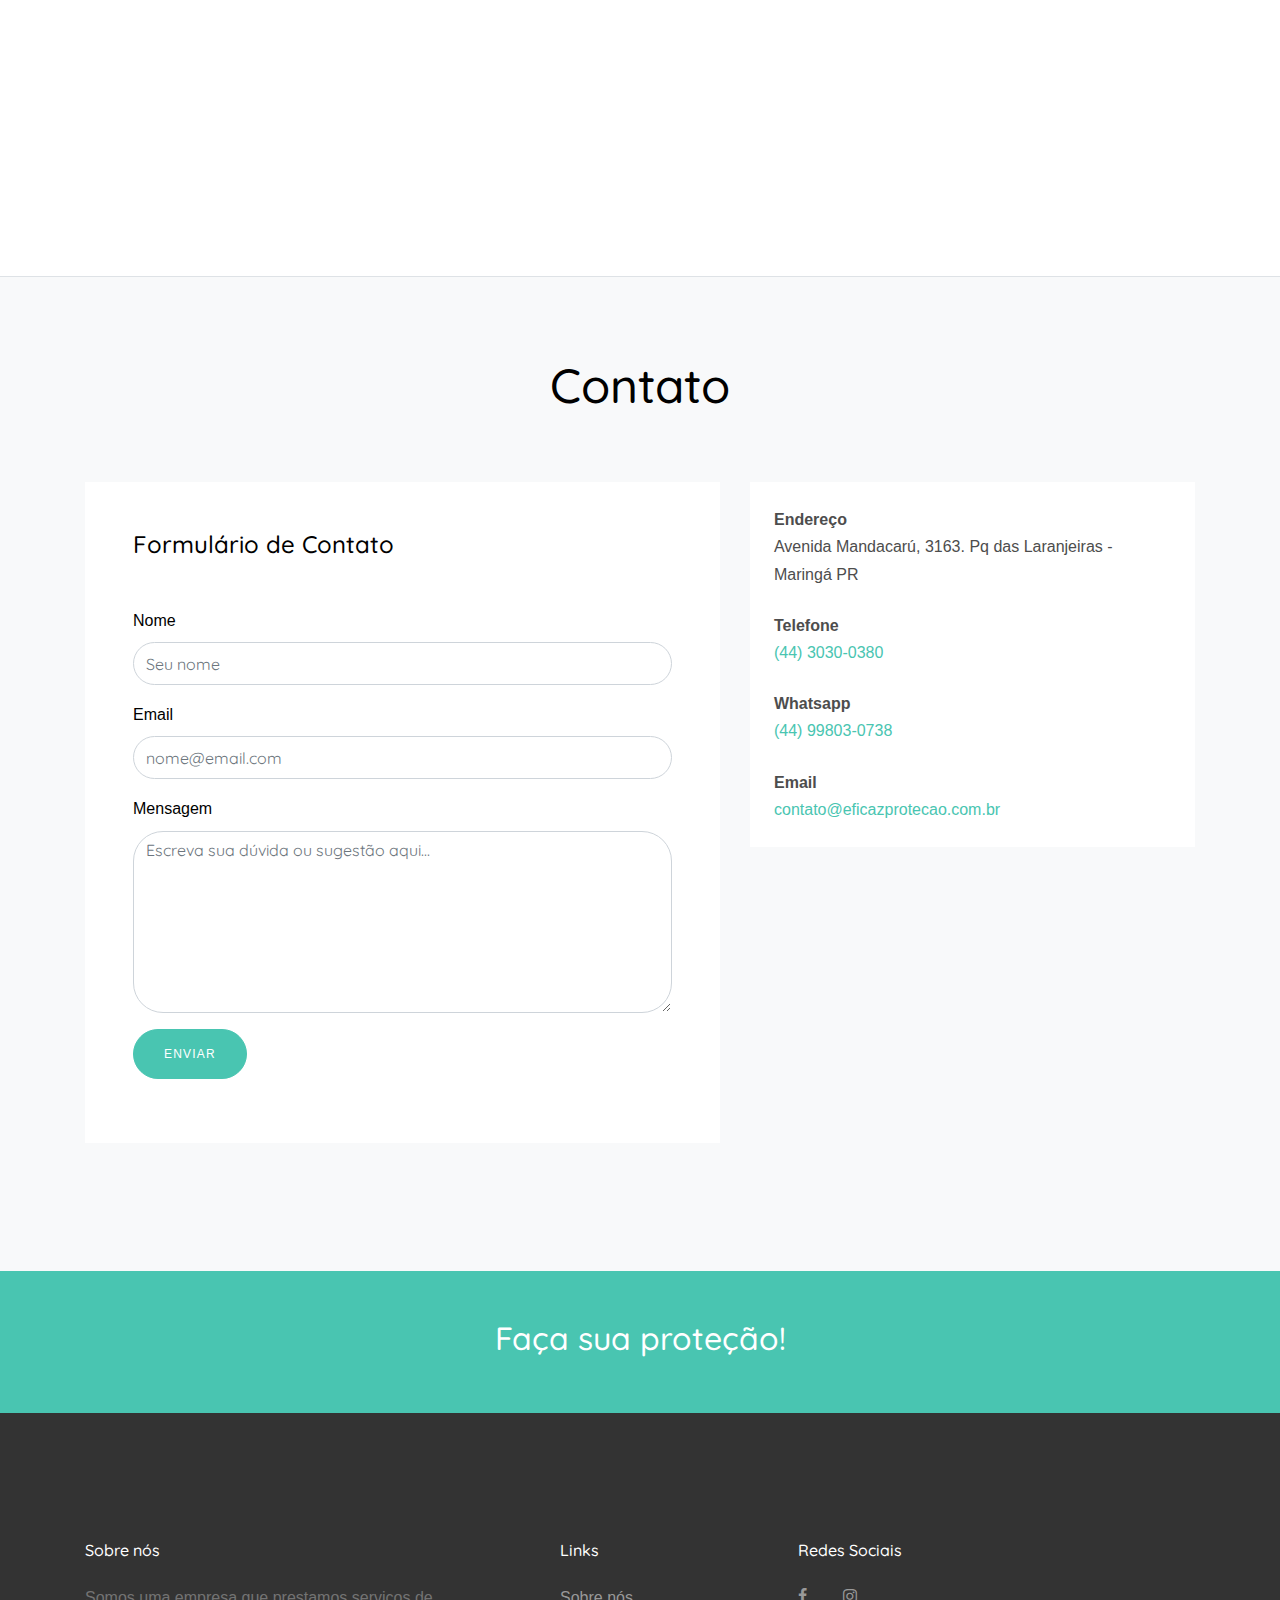
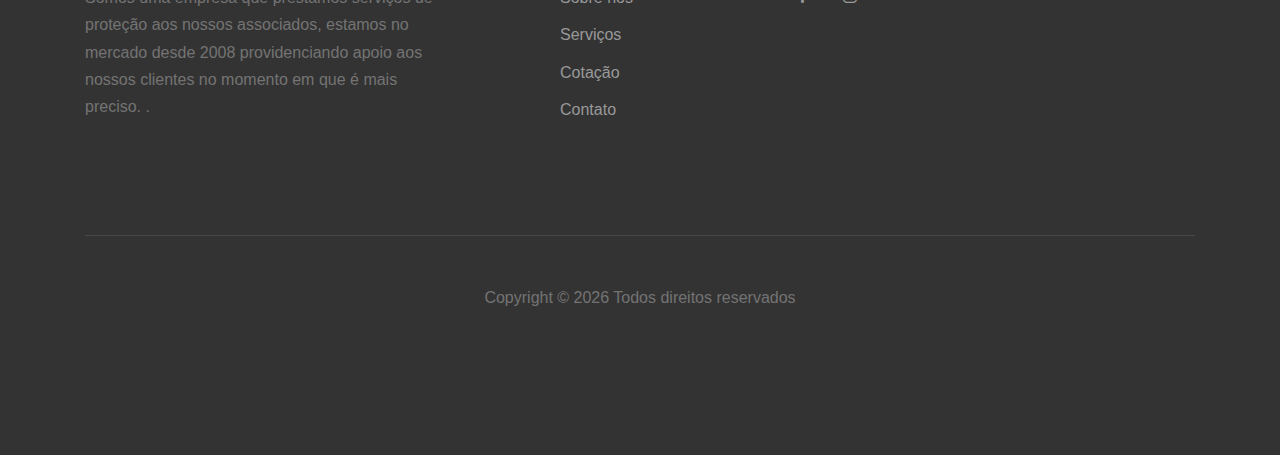
==== commit e5318292: "att 0607" ====
--- a/eficaz/site/index.html
+++ b/eficaz/site/index.html
@@ -2,6 +2,13 @@
 <html lang="en">
 
 <head>
+    <!-- Google Tag Manager -->
+  <script>(function(w,d,s,l,i){w[l]=w[l]||[];w[l].push({'gtm.start':
+  new Date().getTime(),event:'gtm.js'});var f=d.getElementsByTagName(s)[0],
+  j=d.createElement(s),dl=l!='dataLayer'?'&l='+l:'';j.async=true;j.src=
+  'https://www.googletagmanager.com/gtm.js?id='+i+dl;f.parentNode.insertBefore(j,f);
+  })(window,document,'script','dataLayer','GTM-58PBLRX');</script>
+  <!-- End Google Tag Manager -->
   <title>Eficaz Proteção &mdash; Proteção para o seu caminhão</title>
   <meta charset="utf-8">
   <meta name="viewport" content="width=device-width, initial-scale=1, shrink-to-fit=no">
@@ -57,10 +64,15 @@
     .closebtn:hover {
       color: lightgrey;
     }
-  </style>
+  </style>  
 </head>
 
 <body data-spy="scroll" data-target=".site-navbar-target" data-offset="300">
+  <!-- Google Tag Manager (noscript) -->
+<noscript><iframe src="https://www.googletagmanager.com/ns.html?id=GTM-58PBLRX"
+  height="0" width="0" style="display:none;visibility:hidden"></iframe></noscript>
+  <!-- End Google Tag Manager (noscript) -->
+  
   <div class="callout">
     <div class="callout-header">Ligamos para você!</div>
     <span class="closebtn" onclick="this.parentElement.style.display='none';">&times;</span>
@@ -126,13 +138,13 @@
 
               <ul class="site-menu main-menu js-clone-nav mr-auto d-none d-lg-block">
                 <li><a href="#home-section" class="nav-link">Home</a></li>
-                <li><a href="#work-section" class="nav-link">Cotação</a></li>
-                <li><a href="#about-section">Eficaz</a></li>
+                <li><a href="#cotacao" class="nav-link">Cotação</a></li>
+                <li><a href="#eficaz">Eficaz</a></li>
                 <li><a href="#services-section" class="nav-link">Serviços</a></li>
                 <li><a href="#indicacao-section">Indicação</a></li>
                 <li><a href="#team-section">Equipe</a></li>
                 <!--<li><a href="http://blog.eficazprotecao.com.br" class="nav-link">Blog</a></li> -->
-                <li><a href="#contact-section" class="nav-link">Contato</a></li>
+                <li><a href="#sessao-contato" class="nav-link">Contato</a></li>
               </ul>
             </nav>
           </div>
@@ -144,7 +156,7 @@
     </header>
     <!--Banner-->
     <section class="section ft-feature-1">
-      <div class="site-blocks-cover overlay" style="background-image: url(images/truckdark.jpg);" data-aos="fade"
+      <div class="site-blocks-cover overlay" style="background-image: url(images/fundocaminhao.jpg);" data-aos="fade"
         data-stellar-background-ratio="0.5">
         <div class="container">
           <div class="row align-items-center justify-content-center text-center">
@@ -163,11 +175,11 @@
       </div>
     </section>
     <!--Cotacao-->
-    <div class="site-section" id="work-section">
+    <div class="site-section" id="cotacao">
       <div class="row justify-content-center">
         <div class="col-md-8 text-center">
           <h2 class="text-black h1 site-section-heading text-center"></h2>
-          <h2 class="text-black h1 site-section-heading text-center">Faça sua cotação</h2>
+          <h2 class="text-black h1 site-section-heading text-center">Não perca mais tempo faça sua cotação!</h2>
         </div>
       </div>
       <section class="section ft-feature-1">
@@ -175,60 +187,61 @@
           <div class="row align-items-stretch">
             <div class="col-12 bg-light w-100 ft-feature-1-content">
               <div class="row align-items-center">
-                <div class="col-lg-5">
-                  <img src="images/about_1.jpg" alt="Image" class="img-fluid mb-4 mb-lg-0">
-                </div>
                 <div class="col-lg-7 ml-auto">
                   <form method="POST" action="./php/cotacao.php" class="p-5 bg-white">
                     <div class="row form-group">
                       <div class="col-md-6 mb-3 mb-md-0">
                         <label class="text-black">Nome</label>
-                        <input type="text" name="nome" class="form-control">
+                        <input type="text" name="nome" class="form-control" placeholder="Seu nome">
                       </div>
                       <div class="col-md-6">
                         <label class="text-black">Telefone</label>
-                        <input type="text" name="telefone" class="form-control">
+                        <input type="text" name="telefone" class="form-control" placeholder="DDD + Telefone">
                       </div>
                     </div>
                     <div class="row form-group">
                       <div class="col-md-12">
                         <label class="text-black">Email</label>
-                        <input type="email" name="email" class="form-control">
+                        <input type="email" name="email" class="form-control" placeholder="Ex: nome@email.com">
                       </div>
                     </div>
                     <div class="row form-group">
                       <div class="col-md-6 mb-3 mb-md-0">
                         <label class="text-black">Estado</label>
-                        <input type="text" name="estado" class="form-control">
+                        <input type="text" name="estado" class="form-control" placeholder="Ex: SP">
                       </div>
                       <div class="col-md-6">
                         <label class="text-black"></label>Cidade</label>
-                        <input type="text" name="cidade" class="form-control">
+                        <input type="text" name="cidade" class="form-control" placeholder="Ex: São Paulo">
+                      </div>
+                    </div>
+                    <div class="row form-group">
+                      <div class="col-md-12">
+                        <label class="text-black">Marca/Modelo</label>
+                        <input type="text" name="marca" class="form-control" placeholder="Ex: Scania R440 6x2">
                       </div>
                     </div>
                     <div class="row form-group">
                       <div class="col-md-6 mb-3 mb-md-0">
-                        <label class="text-black">Marca</label>
-                        <input type="text" name="marca" class="form-control">
+                        <label class="text-black">Placa</label>
+                        <input type="text" name="placa" class="form-control" placeholder="Placa">
                       </div>
                       <div class="col-md-6">
                         <label class="text-black">Ano de Fabricação</label>
-                        <input type="text" name="fabricacao" class="form-control">
-                      </div>
-                    </div>
-                    <div class="row form-group">
-                      <div class="col-md-12">
-                        <label class="text-black">Modelo</label>
-                        <input type="text" name="modelo" class="form-control">
+                        <input type="text" name="fabricacao" class="form-control" placeholder="Ex: 2000">
                       </div>
                     </div>
 
                     <div class="row form-group">
                       <div class="col-md-12">
                         <input type="submit" value="Enviar" class="btn btn-primary btn-md text-white">
+  
                       </div>
                     </div>
                   </form>
+                </div>
+                <div class="col-lg-5">
+                  <img src="images/caminhaoservicos.jpg" alt="Image" class="img-fluid mb-4 mb-lg-0">
                 </div>
               </div>
             </div>
@@ -281,7 +294,7 @@
       </div>
     </section>
     <!--Sobre-->
-    <div class="site-section" id="about-section">
+    <div class="site-section" id="eficaz">
       <div class="container">
         <div class="row mb-5">
 
@@ -298,10 +311,10 @@
                 </div>
               </div>
               <div class="col-12 mb-4">
-                <p class="lead">A Eficaz Proteção é uma EMPRESA DE REPRESENTAÇÃO, estamos no mercado desde 2008 providenciando 
-                  apoio aos nossos clientes no momento em que é mais preciso. REPRESENTAMOS A PROTEAUTO que é nossa parceira 
-                  desde 2016, hoje é referencia nacional em proteção para veículos pesados, contando com mais de 8.000 
-                  ASSOCIADOS ativos. Temos como objetivo reunir pessoas idôneas e comprometidas em proteger-se mutuamente 
+                <p>A Eficaz Proteção é uma <b>EMPRESA DE REPRESENTAÇÃO</b> estamos no mercado desde 2008 providenciando 
+                  apoio aos nossos clientes no momento em que é mais preciso. <b>REPRESENTAMOS A PROTEAUTO</b> que é <b>nossa parceira 
+                  desde 2016</b>, hoje é <b>referencia nacional em proteção para veículos pesados</b>, contando com mais de <b>8.000 
+                  ASSOCIADOS ativos</b>. Temos como objetivo reunir pessoas idôneas e comprometidas em proteger-se mutuamente 
                   dos eventuais prejuízos inesperados advindos de sinistros em seus veículos.</p>
               </div>
               <div class="col-md-12 mb-md-5 mb-0 col-lg-12">
@@ -339,9 +352,9 @@
             <blockquote class="mb-5">
               <p>&ldquo;Sou associado da Proteauto desde 2017, toda a minha frota está protegida com eles, tenho como um
                 grande
-                parceiro, SE NÃO FOSSE A PROTEAUTO HOJE EU ESTARIA QUEBRADO, no primeiro ano tive um sinistro de perca
+                parceiro,<b> SE NÃO FOSSE A PROTEAUTO HOJE EU ESTARIA QUEBRADO</b>, no primeiro ano tive um sinistro de perca
                 total e fui
-                muito bem atendido me indenizaram certinho como combinado, no ano de 2019 tive dois sinistro e um roubo,
+                <b> muito bem atendido me indenizaram certinho como combinado</b>, no ano de 2019 tive dois sinistro e um roubo,
                 da mesma
                 forma me deram todo suporte, me pagou tudo certo, eu confio na Proteauto, ela é minha parceira e eu sou
                 parceiro dela.&rdquo;</p>
@@ -358,13 +371,13 @@
 
             <blockquote class="mb-5">
               <p>&ldquo;Se eu, como associado da Proteauto tenho algo a dizer da empresa é isso:
-                Eu sofri um acidente durante uma viagem que fiz (de caminhão), informei a Proteauto e fui muito bem
+                Eu sofri um acidente durante uma viagem que fiz (de caminhão), informei a Proteauto e fui <b>muito bem
                 atendido
-                não tive que me preocupar com nada, eles que fizeram todo o trabalho, de buscar o guincho e levar o
+                não tive que me preocupar com nada</b>, eles que fizeram todo o trabalho, de buscar o guincho e levar o
                 caminhão para outra cidade.
-                O meu conselho é: Se você não é associado chegou a hora de ser, não perca tempo, porque nunca sabemos o
+                O meu conselho é: <b>Se você não é associado chegou a hora de ser</b>, não perca tempo, porque <b>nunca sabemos o
                 que
-                pode acontecer, contrate a Proteauto e falo isso como cliente, que você não irá se arrepender.&rdquo;
+                pode acontecer</b>, contrate a Proteauto e falo isso como cliente, que você não irá se arrepender.&rdquo;
               </p>
             </blockquote>
             <figure class="mb-4 d-flex align-items-center justify-content-center">
@@ -379,7 +392,7 @@
           <div class="testimonial">
 
             <blockquote class="mb-5">
-              <p>&ldquo;Eu precisei de um Guincho e fui atendido muito bem, foi rapidinho, rapidinho o guincho estava lá, 
+              <p>&ldquo;Eu precisei de um Guincho e fui <b>atendido muito bem</b>, foi rapidinho, rapidinho o guincho estava lá, 
                 me deixou no recurso, não tenho o que reclamar não, no que precisei eles me atenderam certinho, eu indico 
                 a Proteauto!&rdquo;</p>
             </blockquote>
@@ -391,23 +404,6 @@
 
           </div>
         </div>
-        <!--
-        <div>
-          <div class="testimonial">
-
-            <blockquote class="mb-5">
-              <p>&ldquo;Lorem ipsum dolor sit amet consectetur adipisicing elit. Consectetur unde reprehenderit aperiam
-                quaerat fugiat repudiandae explicabo animi minima fuga beatae illum eligendi incidunt consequatur. Amet
-                dolores excepturi earum unde iusto.&rdquo;</p>
-            </blockquote>
-            <figure class="mb-4 d-flex align-items-center justify-content-center">
-              <div><img src="images/person_5.jpg" alt="Image" class="w-50 img-fluid mb-3"></div>
-              <p>Bruce Rogers</p>
-            </figure>
-
-          </div>
-        </div>
--->
       </div>
     </section>
     <!--Serviços-->
@@ -471,8 +467,7 @@
                 <p>Os capotamentos são a maior causa individual na morte de condutores de caminhões e é uma das
                   principais
                   causas de danos a carga e dos veículos. Os caminhões tombam facilmente porque são altos e
-                  estreitos. -Os
+                  estreitos.Os
                   capotamentos geralmente acontecem em caminhos rurais, estradas, curvas e em rampas de saída ou
                   entradas
                   de estradas. Pensando nisso, a Proteauto criou também a cobertura de destombamento para seus
@@ -600,6 +595,7 @@
                     <div class="row form-group">
                       <div class="col-md-12">
                         <input type="submit" value="Enviar" class="btn btn-primary btn-md text-white">
+  
                       </div>
                     </div>
                     <div class="row form-group">
@@ -627,22 +623,22 @@
       <div class="container">
         <div class="row justify-content-center mb-5">
           <div class="col-md-7 text-center">
-            <h2 class="text-black h1 site-section-heading">Nosso Time</h2>
+            <h2 class="text-black h1 site-section-heading">Nosso Time Eficaz</h2>
           </div>
         </div>
         <div class="row">
           <div class="col-md-6 col-lg-4 mb-5 mb-lg-0" data-aos="fade" data-aos-delay="100">
             <div class="person text-center">
-              <img src="images/person_2.jpg" alt="Image" class="img-fluid rounded-circle w-50 mb-5">
+              <img src="images/ney.jpg" alt="Image" class="img-fluid rounded-circle w-50 mb-5">
               <h3>Ney </h3>
               <p class="mb-4">Fundador da Eficaz Proteção (empresa de representação) trabalha com proteção desde 2009,
-                tem escritório de representação desde 2016, á 4 anos representando a Proteauto Truck em Maringá-Pr e
+                tem escritório de representação desde 2016, há 4 anos representando a Proteauto Truck em Maringá-Pr e
                 região, atendendo seus clientes/amigos da melhor forma possível.</p>
             </div>
           </div>
           <div class="col-md-6 col-lg-4 mb-5 mb-lg-0" data-aos="fade" data-aos-delay="200">
             <div class="person text-center">
-              <img src="images/person_3.jpg" alt="Image" class="img-fluid rounded-circle w-50 mb-5">
+              <img src="images/gabriel.jpg" alt="Image" class="img-fluid rounded-circle w-50 mb-5">
               <h3>Gabriel</h3>
               <p class="mb-4">Fundador e Gestor da Eficaz Proteção (empresa de representação) trabalha na empresa desde
                 2016, no início internamente no escritório, atualmente também é consultor, sempre buscando a melhor
@@ -674,8 +670,8 @@
           </div>
           <div class="col-md-6 col-lg-4 mb-5 mb-lg-0" data-aos="fade" data-aos-delay="600">
             <div class="person text-center">
-              <img src="images/person_4.jpg" alt="Image" class="img-fluid rounded-circle w-50 mb-5">
-              <h3>Jussará</h3>
+              <img src="images/jussara.jpg" alt="Image" class="img-fluid rounded-circle w-50 mb-5">
+              <h3>Jussara</h3>
               <p class="mb-4"> Consultora representante na cidade de Dourados-Ms e região, trabalha conosco desde 2019,
                 vendendo proteção para os caminhoneiros, e atendendo muito bem os associados.</p>
             </div>
@@ -684,7 +680,7 @@
       </div>
     </div>
     <!--Contato-->
-    <section class="site-section bg-light" id="contact-section">
+    <section class="site-section bg-light" id="sessao-contato">
       <div class="container">
         <div class="row mb-5">
           <div class="col-12 text-center">
@@ -700,14 +696,14 @@
               <div class="row form-group">
                 <div class="col-md-12">
                   <label class="text-black" for="nome">Nome</label>
-                  <input type="text" name="nome" class="form-control">
+                  <input type="text" name="nome" class="form-control" placeholder="Seu nome">
                 </div>
               </div>
 
               <div class="row form-group">
                 <div class="col-md-12">
                   <label class="text-black" for="email">Email</label>
-                  <input type="email" name="email" class="form-control">
+                  <input type="email" name="email" class="form-control" placeholder="nome@email.com">
                 </div>
               </div>
 
@@ -750,11 +746,11 @@
       </div>
     </section>
 
-    <a href="#" class="bg-primary py-5 d-block">
+    <a href="#cotacao" class="bg-primary py-5 d-block">
       <div class="container">
         <div class="row justify-content-center">
           <div class="col-md10">
-            <h2 class="text-white">Vamos se proteger?!</h2>
+            <h2 class="text-white">Faça sua proteção!</h2>
           </div>
         </div>
       </div>
@@ -773,10 +769,10 @@
               <div class="col-md-3 ml-auto">
                 <h2 class="footer-heading mb-4">Links</h2>
                 <ul class="list-unstyled">
-                  <li><a href="#about-section">Sobre nós</a></li>
+                  <li><a href="#eficaz">Sobre nós</a></li>
                   <li><a href="#services-section">Serviços</a></li>
-                  <li><a href="#work-section">Cotação</a></li>
-                  <li><a href="#contact-section">Contato</a></li>
+                  <li><a href="#cotacao">Cotação</a></li>
+                  <li><a href="#sessao-contato">Contato</a></li>
                 </ul>
               </div>
               <div class="col-md-3">
